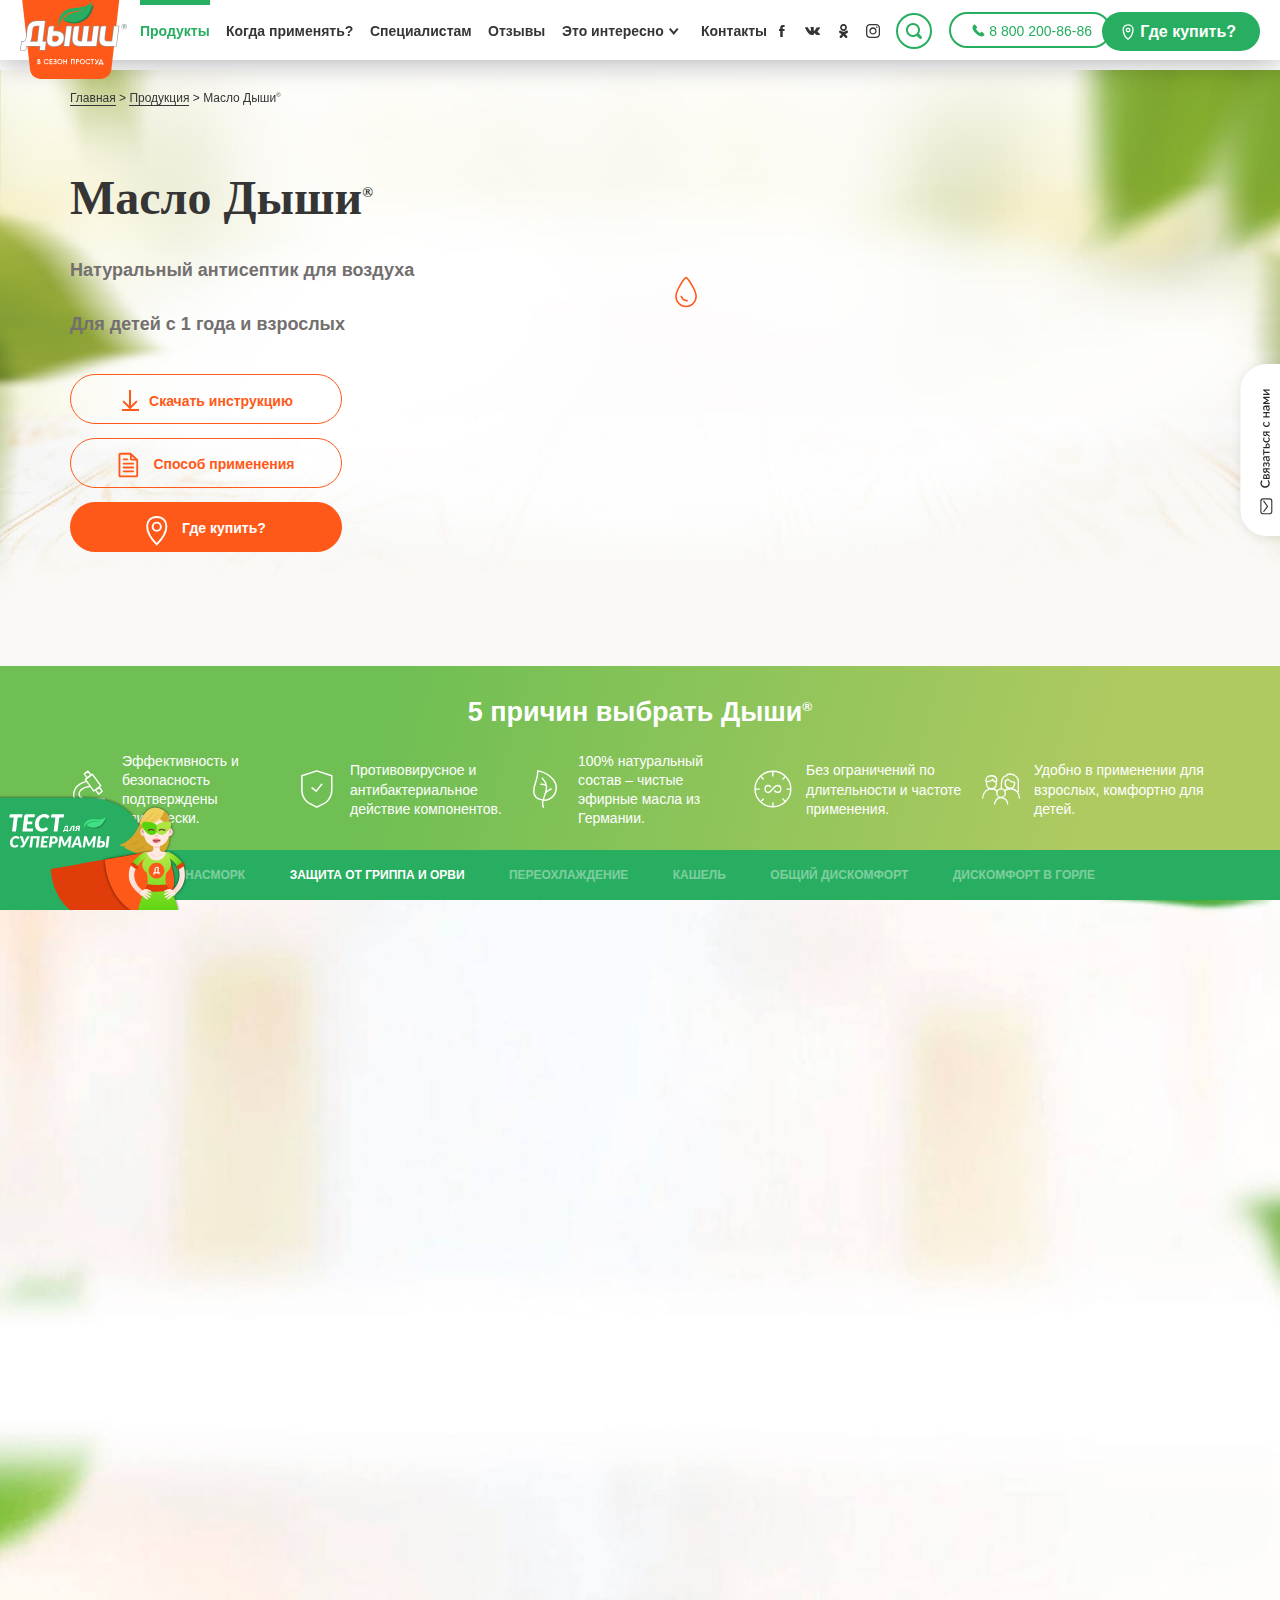
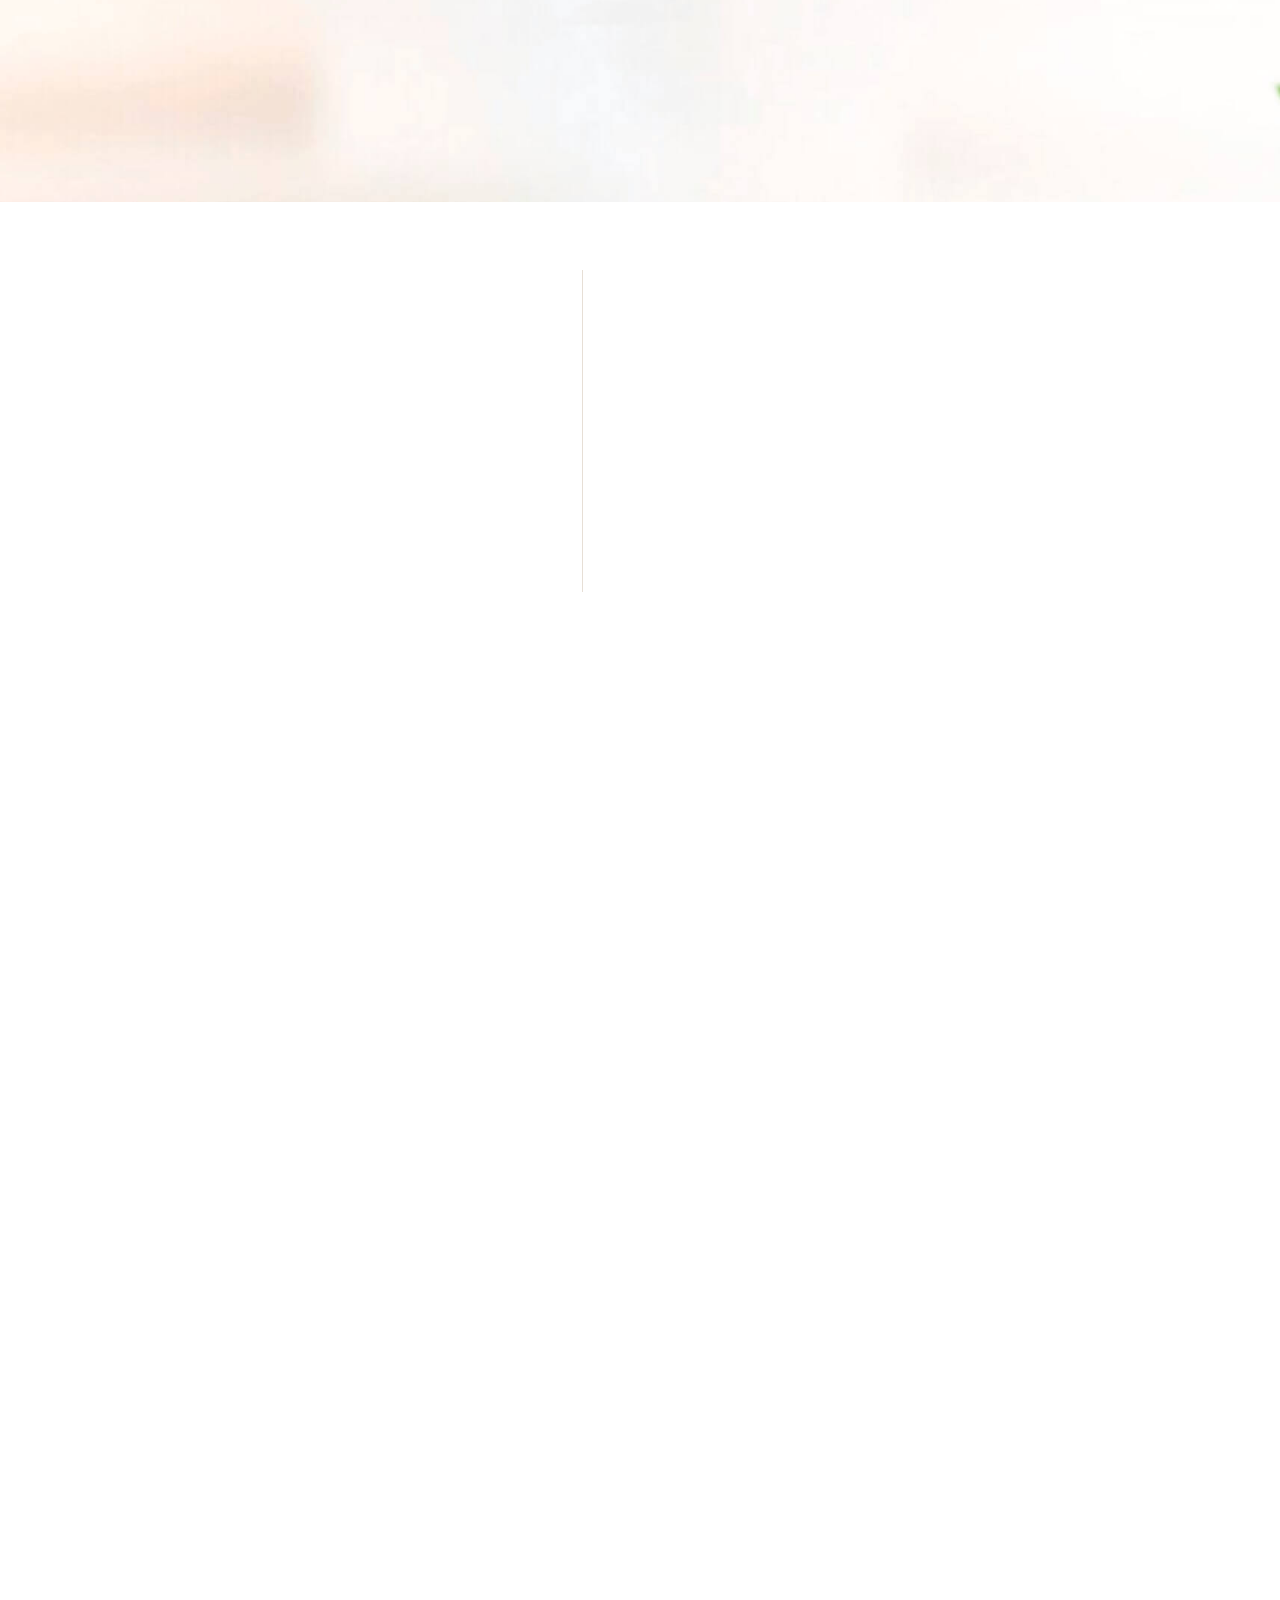
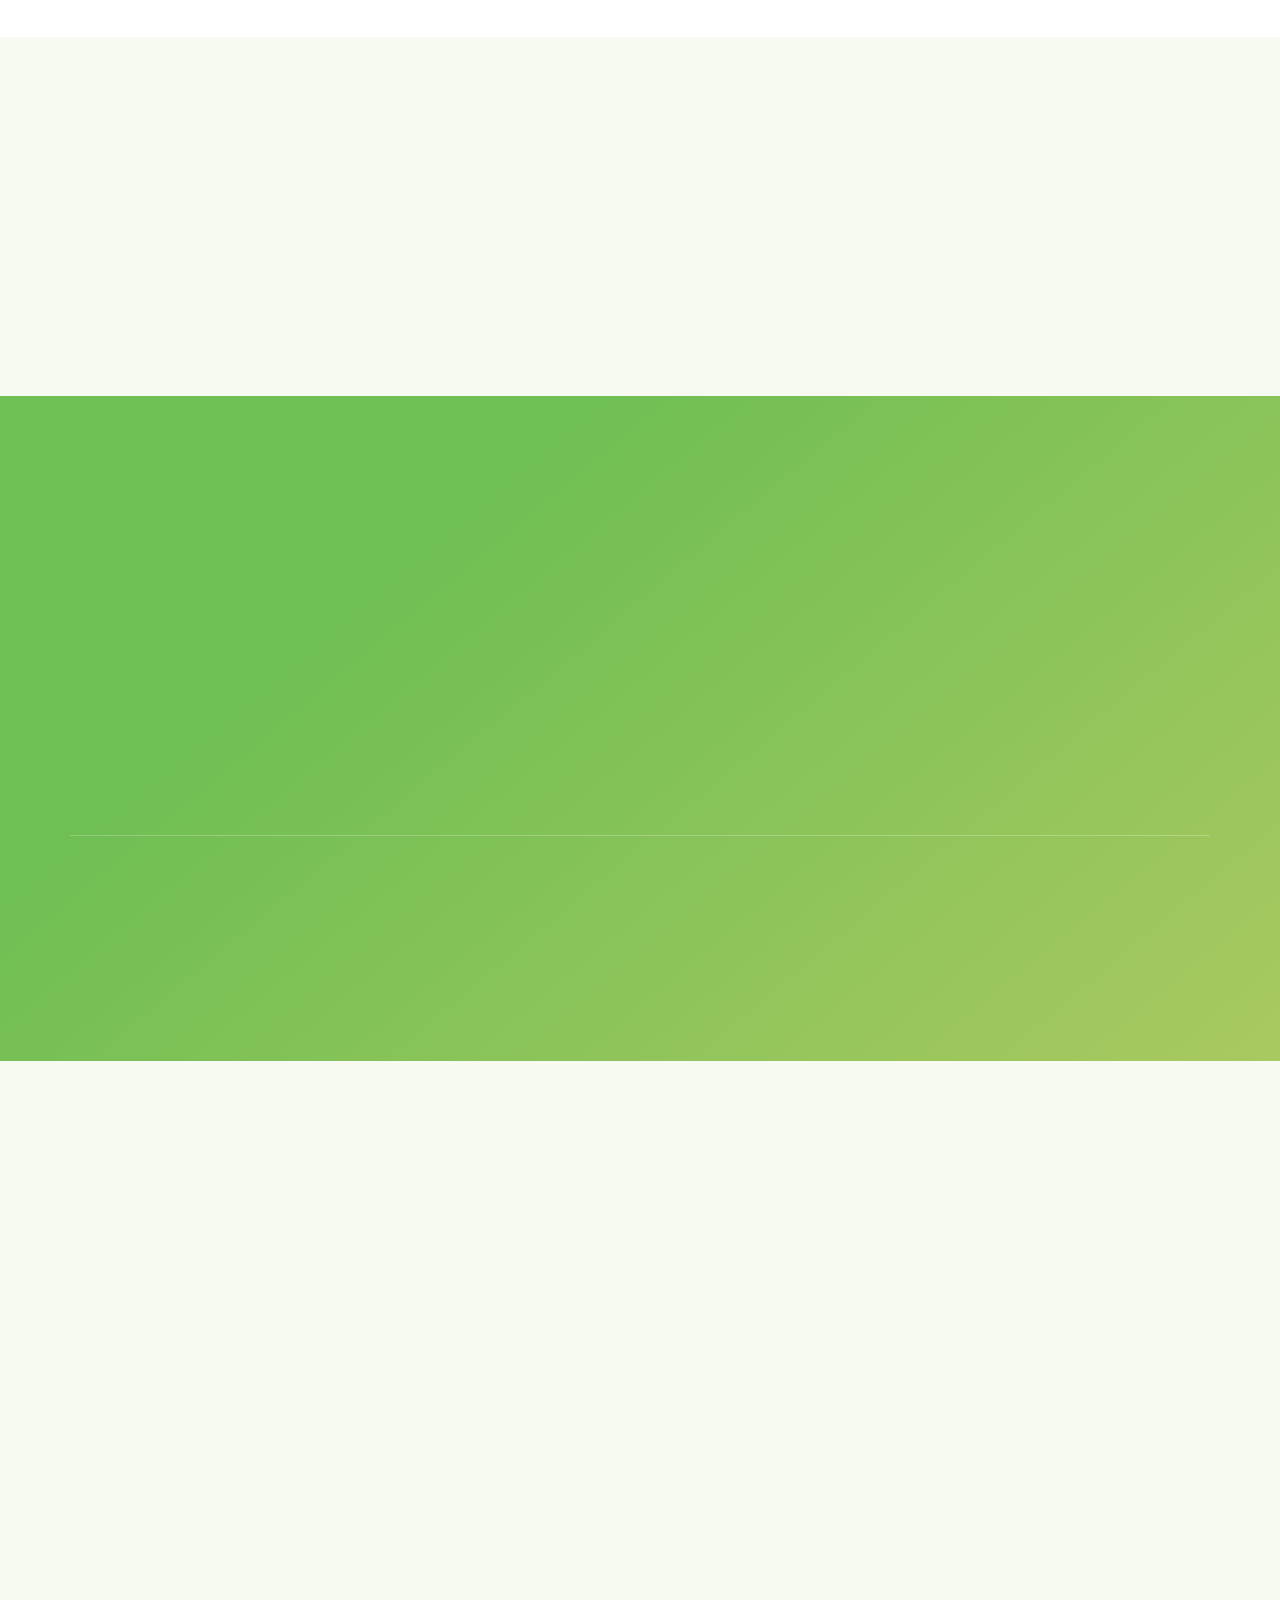
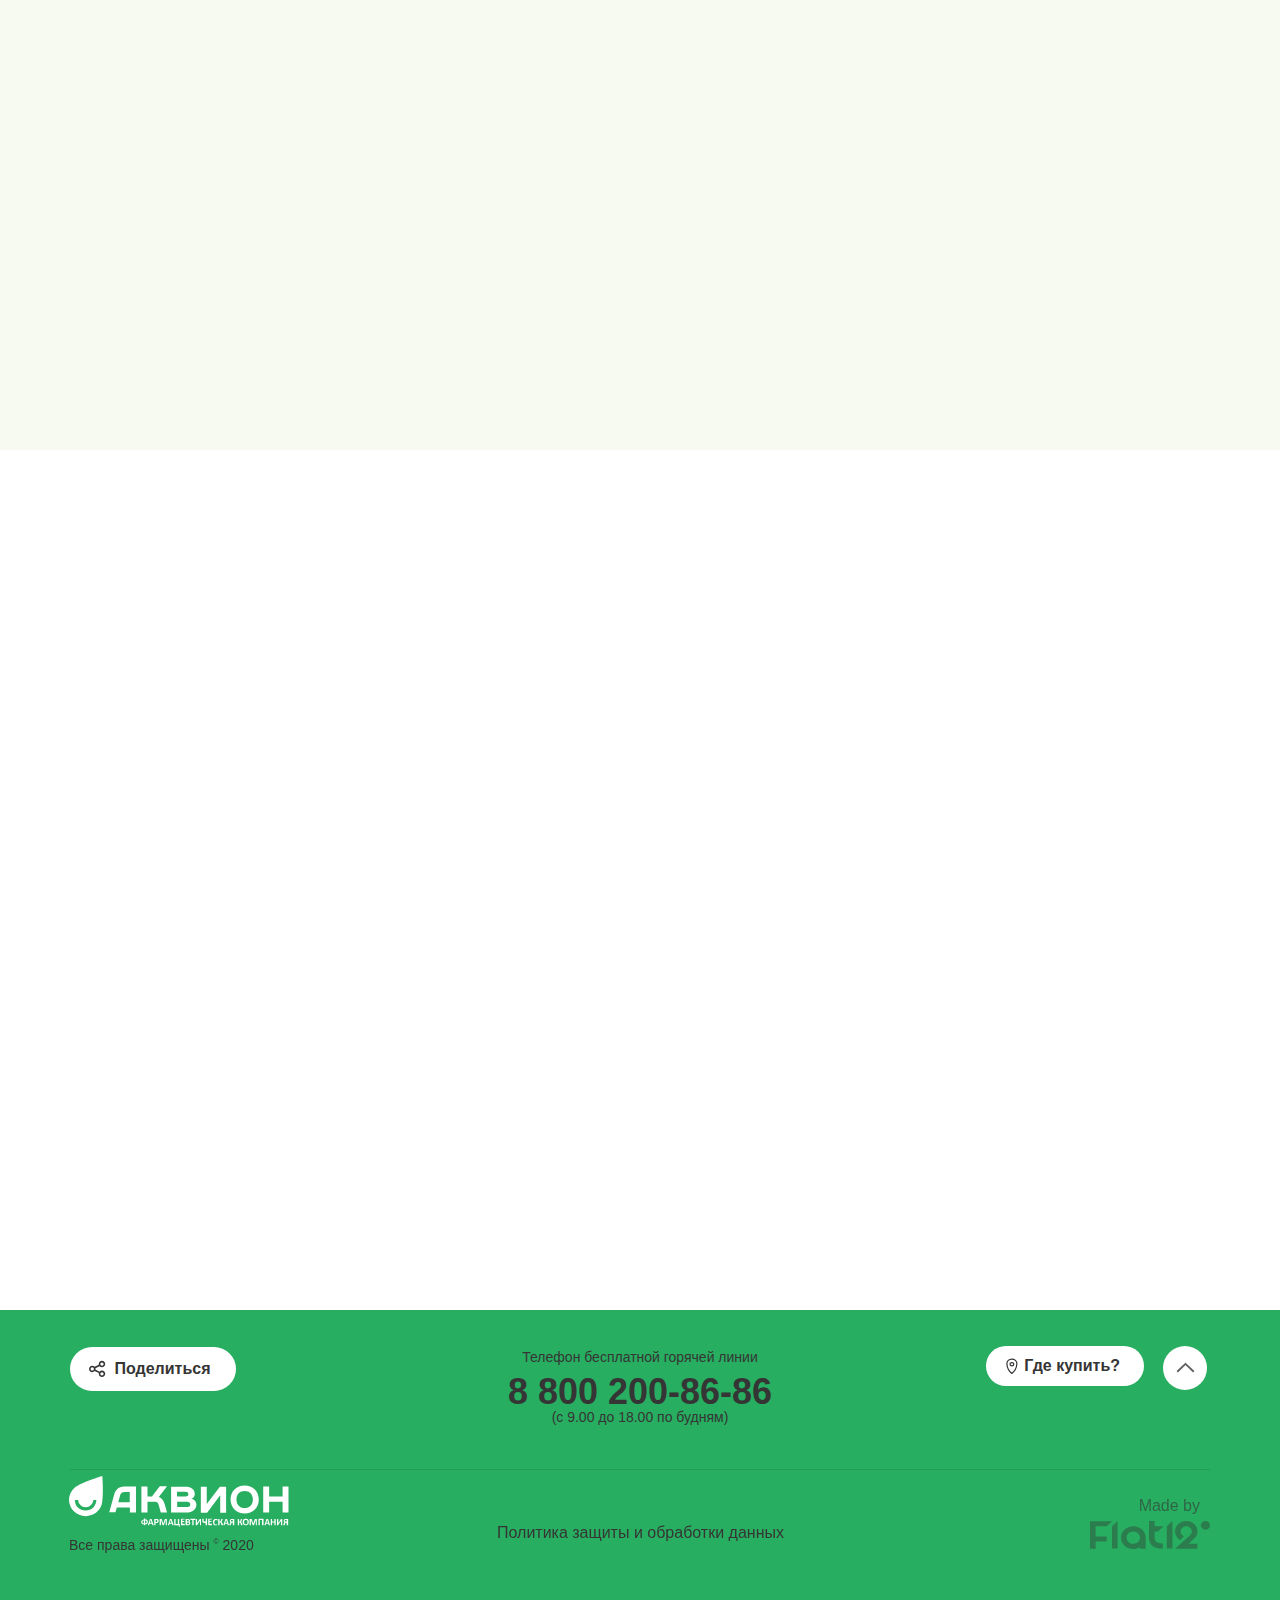
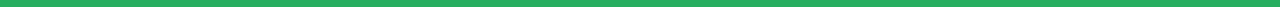
==== products/maslo-dyshi/index.html @ 6bb08e30 "master" ====
<!DOCTYPE html>
<html lang="ru">

<!-- Mirrored from maslo-dishi.ru/products/maslo-dyshi/ by HTTrack Website Copier/3.x [XR&CO'2014], Mon, 08 Jun 2020 20:16:24 GMT -->
<!-- Added by HTTrack -->
<meta http-equiv="content-type" content="text/html;charset=UTF-8" /><!-- /Added by HTTrack -->

<head>
    <meta name="viewport" content="width=device-width, initial-scale=1.0" />
    <title>Масло Дыши® - композиция эфирных масел для бесконтактной профилактики простудных заболеваний</title>

    <meta name="viewport" content="width=device-width, maximum-scale=1" />
    <meta property="og:type" content="website" />
    <meta property="og:title" content="Масло Дыши" />
    <meta property="og:description"
        content="Композиция натуральных эфирных масел для профилактики простудных заболеваний" />
    <meta property="og:image" content="../../upload/iblock/cd1/Group-2.jpg" />
    <meta property="og:url" content="index.html" />


    <!-- Favicons -->
    <link rel="apple-touch-icon" sizes="57x57" href="../../apple-touch-icon-57x57.png">
    <link rel="apple-touch-icon" sizes="114x114" href="../../apple-touch-icon-114x114.png">
    <link rel="apple-touch-icon" sizes="72x72" href="../../apple-touch-icon-72x72.png">
    <link rel="apple-touch-icon" sizes="144x144" href="../../apple-touch-icon-144x144.png">
    <link rel="apple-touch-icon" sizes="60x60" href="../../apple-touch-icon-60x60.png">
    <link rel="apple-touch-icon" sizes="120x120" href="../../apple-touch-icon-120x120.png">
    <link rel="apple-touch-icon" sizes="76x76" href="../../apple-touch-icon-76x76.png">
    <link rel="apple-touch-icon" sizes="152x152" href="../../apple-touch-icon-152x152.png">
    <link rel="apple-touch-icon" sizes="180x180" href="../../apple-touch-icon-180x180.png">
    <link rel="icon" type="image/png" href="../../favicon-192x192.png" sizes="192x192">
    <link rel="icon" type="image/png" href="../../favicon-160x160.png" sizes="160x160">
    <link rel="icon" type="image/png" href="../../favicon-96x96.png" sizes="96x96">
    <link rel="icon" type="image/png" href="../../favicon-16x16.png" sizes="16x16">
    <link rel="icon" type="image/png" href="../../favicon-32x32.png" sizes="32x32">
    <meta name="msapplication-TileColor" content="#f07822">
    <meta name="msapplication-TileImage" content="../../mstile-144x144.png">
    <!-- Google Tag Manager -->
    <script>(function (w, d, s, l, i) {
        w[l] = w[l] || []; w[l].push({
            'gtm.start':
                new Date().getTime(), event: 'gtm.js'
        }); var f = d.getElementsByTagName(s)[0],
            j = d.createElement(s), dl = l != 'dataLayer' ? '&l=' + l : ''; j.async = true; j.src =
                '../../../www.googletagmanager.com/gtm5445.js?id=' + i + dl; f.parentNode.insertBefore(j, f);
        })(window, document, 'script', 'dataLayer', 'GTM-K662CKJ');</script>
    <!-- End Google Tag Manager -->

    <meta name="yandex-verification" content="bad9cb6e5c517d42" />
    <!--link href="/local/templates/akvion/style/imp.css?1550494124249697" type="text/css"  data-template-style="true"  rel="stylesheet" /-->
    <meta name="robots" content="index, follow" />
    <meta name="description"
        content="Эфирные масла Дыши® от простуды и гриппа для бесконтактной профилактики простудных заболеваний для детей и взрослых." />
    <link rel="canonical" href="index.html" />
    <link href="../../bitrix/js/main/core/css/core.min4cd5.css?15156544752854" type="text/css" rel="stylesheet" />
    <link href="../../bitrix/js/main/core/css/core_popup.min02dc.css?151602069413169" type="text/css"
        rel="stylesheet" />
    <link href="../../local/templates/akvion/template_styles089d.css?1585228766617" type="text/css"
        data-template-style="true" rel="stylesheet" />
    <script
        type="text/javascript">if (!window.BX) window.BX = {}; if (!window.BX.message) window.BX.message = function (mess) { if (typeof mess == 'object') for (var i in mess) BX.message[i] = mess[i]; return true; };</script>
    <script
        type="text/javascript">(window.BX || top.BX).message({ 'JS_CORE_LOADING': 'Загрузка...', 'JS_CORE_NO_DATA': '- Нет данных -', 'JS_CORE_WINDOW_CLOSE': 'Закрыть', 'JS_CORE_WINDOW_EXPAND': 'Развернуть', 'JS_CORE_WINDOW_NARROW': 'Свернуть в окно', 'JS_CORE_WINDOW_SAVE': 'Сохранить', 'JS_CORE_WINDOW_CANCEL': 'Отменить', 'JS_CORE_WINDOW_CONTINUE': 'Продолжить', 'JS_CORE_H': 'ч', 'JS_CORE_M': 'м', 'JS_CORE_S': 'с', 'JSADM_AI_HIDE_EXTRA': 'Скрыть лишние', 'JSADM_AI_ALL_NOTIF': 'Показать все', 'JSADM_AUTH_REQ': 'Требуется авторизация!', 'JS_CORE_WINDOW_AUTH': 'Войти', 'JS_CORE_IMAGE_FULL': 'Полный размер' });</script>
    <script
        type="text/javascript">(window.BX || top.BX).message({ 'LANGUAGE_ID': 'ru', 'FORMAT_DATE': 'DD.MM.YYYY', 'FORMAT_DATETIME': 'DD.MM.YYYY HH:MI:SS', 'COOKIE_PREFIX': 'BITRIX_SM', 'SERVER_TZ_OFFSET': '10800', 'SITE_ID': 's1', 'SITE_DIR': '/', 'USER_ID': '', 'SERVER_TIME': '1591647380', 'USER_TZ_OFFSET': '0', 'USER_TZ_AUTO': 'Y', 'bitrix_sessid': 'b88989ec36d15e10f92cf17b629597eb' });</script>


    <script type="text/javascript"
        src="../../bitrix/cache/js/s1/akvion/kernel_main/kernel_main48e5.js?1583515155288028"></script>
    <script type="text/javascript" src="../../../www.google.com/recaptcha/api.js"></script>
    <script
        type="text/javascript">BX.setJSList(['/bitrix/js/main/core/core.js', '../../bitrix/js/main/core/core_popup.js', '../../bitrix/js/main/core/core_ajax.js', '../../bitrix/js/main/json/json2.min.js', '../../bitrix/js/main/core/core_ls.js', '../../bitrix/js/main/session.js', '../../bitrix/js/main/core/core_window.js', '../../bitrix/js/main/core/core_date.js', '../../bitrix/js/main/utils.js', '../../local/templates/akvion/js/jquery-3.2.1.min.js', '../../local/templates/akvion/js/jquery.qtip.min.js', '../../local/templates/akvion/js/masonry.pkgd.min.js', '../../local/templates/akvion/js/jquery.magnific-popup.min.js', '../../local/templates/akvion/js/owl.carousel.js', '../../local/templates/akvion/js/jquery.fancybox.min.js', '../../local/templates/akvion/js/swiper.min.js', '../../local/templates/akvion/js/jquery.cookie.js', '../../local/templates/akvion/js/common.js', '/local/templates/akvion/js/js.js']); </script>
    <!--Openstat--><span id="openstat2387051"></span>
    <script
        type="text/javascript">var openstat = { counter: 2387051, next: openstat }; (function (d, t) { var j = d.createElement(t); j.async = true; j.type = "text/javascript"; j.src = "../../../openstat.net/cnt.js"; var s = d.getElementsByTagName(t)[0]; s.parentNode.insertBefore(j, s) })(document, "script")</script>
    <!--/Openstat-->



    <script type="text/javascript"
        src="../../bitrix/cache/js/s1/akvion/template_69d83e76f684e8c233981dfbde5bd2c2/template_69d83e76f684e8c233981dfbde5bd2c2839c.js?1591213522679946"></script>
    <script
        type="text/javascript">var _ba = _ba || []; _ba.push(["aid", "b3a96ecc9df228a170fc58dbbbc92ab6"]); _ba.push(["host", "maslo-dishi.ru"]); (function () { var ba = document.createElement("script"); ba.type = "text/javascript"; ba.async = true; ba.src = (document.location.protocol == "https:" ? "https://" : "http://") + "bitrix.info/ba.js"; var s = document.getElementsByTagName("script")[0]; s.parentNode.insertBefore(ba, s); })();</script>




    <style>
        @font-face {
            font-display: swap;
            font-family: 'Lato';
            src: url(https://maslo-dishi.ru/local/templates/akvion/fonts/Lato-Bold.eot);
            src: url(https://maslo-dishi.ru/local/templates/akvion/fonts/Lato-Bold.eot?#iefix) format("embedded-opentype"), url(https://maslo-dishi.ru/local/templates/akvion/fonts/Lato-Bold.woff) format("woff"), url(https://maslo-dishi.ru/local/templates/akvion/fonts/Lato-Bold.ttf) format("truetype");
            font-style: normal;
            font-weight: 700;
            text-rendering: optimizeLegibility;
        }




        @font-face {
            font-display: swap;
            font-family: 'Lato';
            src: url(https://maslo-dishi.ru/local/templates/akvion/fonts/Lato-Medium.eot);
            src: url(https://maslo-dishi.ru/local/templates/akvion/fonts/Lato-Medium.eot?#iefix) format("embedded-opentype"), url(https://maslo-dishi.ru/local/templates/akvion/fonts/Lato-Medium.woff) format("woff"), url(https://maslo-dishi.ru/local/templates/akvion/fonts/Lato-Medium.ttf) format("truetype");
            font-style: normal;
            font-weight: 500;
            text-rendering: optimizeLegibility;
        }

        html,
        body,
        div,
        span,
        img,
        a,
        fieldset,
        form,
        label,
        legend,
        table,
        tbody,
        tfoot,
        thead,
        tr,
        th,
        td {
            margin: 0;
            padding: 0;
            border: 0;
            outline: 0;
            font-size: 100%;
            vertical-align: baseline;
            background: transparent
        }

        input,
        ul {
            margin: 0;
            padding: 0
        }

        html,
        body,
        div,
        span,
        applet,
        object,
        iframe,
        h1,
        h2,
        h3,
        h4,
        h5,
        h6,
        p,
        blockquote,
        pre,
        a,
        abbr,
        acronym,
        address,
        big,
        cite,
        code,
        del,
        dfn,
        em,
        img,
        ins,
        kbd,
        q,
        s,
        samp,
        small,
        strike,
        strong,
        sub,
        sup,
        tt,
        var,
        b,
        u,
        i,
        center,
        dl,
        dt,
        dd,
        ol,
        ul,
        li,
        fieldset,
        form,
        label,
        legend,
        table,
        caption,
        tbody,
        tfoot,
        thead,
        tr,
        th,
        td,
        article,
        aside,
        canvas,
        details,
        embed,
        figure,
        figcaption,
        footer,
        header,
        hgroup,
        menu,
        nav,
        output,
        ruby,
        section,
        summary,
        time,
        mark,
        audio,
        video {
            margin: 0;
            padding: 0;
            border: 0;
            font-size: 100%;
            font: inherit;
            vertical-align: baseline
        }

        article,
        aside,
        details,
        figcaption,
        figure,
        footer,
        header,
        hgroup,
        menu,
        nav,
        section {
            display: block
        }

        html,
        body {
            width: 100%;
            min-width: 375px;
            overflow-x: hidden
        }

        body {
            background: #fff;
            font: normal 16px Lato, sans-serif;
            line-height: 1.4;
            font-weight: 400;
            color: #353535;
            min-height: 100vh;
            overflow-x: hidden
        }

        body::-webkit-scrollbar {
            width: 8px;
            background-color: #FFF
        }

        body::-webkit-scrollbar-thumb {
            border-radius: 0;
            background-color: #adadad
        }

        ::selection {
            background: rgba(167, 164, 57, .28)
        }

        a {
            text-decoration: none;
            outline: none;
            color: #353535
        }

        a:hover {
            text-decoration: none;
            color: #353535;
            border-color: transparent
        }

        a {
            -webkit-transition: all .3s ease;
            -moz-transition: all .3s ease;
            -o-transition: all .35s ease;
            -ms-transition: all .3s ease
        }

        a:hover {
            -webkit-transition: all .3s ease;
            -moz-transition: all .3s ease;
            -o-transition: all .35s ease;
            -ms-transition: all .3s ease
        }

        img {
            vertical-align: bottom
        }

        input,
        textarea {
            font-family: 'Lato', sans-serif;
            font-size: 14px
        }

        input[type="submit"],
        input[type="text"],
        input[type="email"],
        input[type="search"],
        input[type="password"],
        textarea {
            -webkit-appearance: none;
            -moz-appearance: none
        }

        fieldset {
            -webkit-margin-start: 0;
            -webkit-margin-end: 0;
            -webkit-padding-before: 0;
            -webkit-padding-start: 0;
            -webkit-padding-end: 0;
            -webkit-padding-after: 0
        }

        p {
            margin: 0 0 20px;
            padding: 0
        }

        a {
            text-decoration: none;
            -webkit-user-select: none
        }

        img {
            vertical-align: bottom
        }

        .cf:after {
            content: ' ';
            display: block;
            clear: both
        }

        .screen-first {
            background: url(../../local/templates/akvion/img/mainpage/scr1.jpg) no-repeat center;
            background-size: cover;
            background-position-y: 73px
        }

        .scr1-slider {
            padding-top: 82px;
            position: relative
        }

        .header__menu a {
            font-weight: 700;
            line-height: normal;
            font-size: 18px;
            display: inline-block;
            position: relative;
            padding-top: 24px;
            height: 100%;
            -webkit-box-sizing: border-box;
            box-sizing: border-box;
            margin-right: 28px
        }

        .header {
            position: fixed;
            z-index: 14;
            width: 100%;
            height: 70px
        }

        .header__logo {
            position: absolute;
            top: -1px;
            left: 61px;
            z-index: 2
        }

        .header__menu {
            position: absolute;
            top: 0;
            left: 0;
            width: 100%;
            height: 70px;
            background: #fff;
            z-index: 1;
            text-align: center;
            -webkit-box-sizing: border-box;
            box-sizing: border-box;
            -webkit-box-shadow: 0 4px 30px rgba(0, 0, 0, .2);
            box-shadow: 0 4px 30px rgba(0, 0, 0, .2)
        }

        a.wherebuy__button {
            display: inline-block;
            width: 166px;
            height: 44px;
            background: #27AE60;
            border-radius: 100px;
            color: #fff;
            text-align: center;
            font-size: 16px;
            color: #FFF7F7;
            font-weight: 700;
            padding-top: 11px;
            -webkit-box-sizing: border-box;
            box-sizing: border-box
        }

        .header__where {
            position: absolute;
            top: 12px;
            right: 81px;
            z-index: 2
        }

        .pagefooter-scroll_text {
            font-size: 18px;
            text-align: center;
            color: #353535;
            text-transform: lowercase;
            vertical-align: 13px;
            margin-right: 22px
        }

        .pagefooter-scroll_mouseico {
            display: inline-block;
            background: url(../../local/templates/akvion/img/mouse_ico.svg) no-repeat center;
            background-size: contain;
            width: 23px;
            height: 38px
        }

        .pagefooter-share__icon {
            display: inline-block;
            background: url(../../local/templates/akvion/img/share_ico.svg) no-repeat center;
            width: 40px;
            height: 40px
        }

        .pagefooter-share {
            position: absolute;
            z-index: 10;
            left: 0;
            right: auto;
            top: 23.2%
        }

        .pagefooter-scroll {
            position: absolute;
            right: 69px;
            bottom: 30px;
            z-index: 10;
            cursor: pointer
        }

        .screen-first__slogan {
            position: absolute;
            top: 121px;
            text-align: center;
            width: 100%;
            font-weight: 700;
            line-height: normal;
            font-size: 64px
        }

        .slider-wrapper {
            width: 1250px;
            height: 700px;
            margin: 0 auto;
            position: relative;
            -webkit-transform: translate3D(0, 111px, 0);
            -ms-transform: translate3D(0, 111px, 0);
            transform: translate3D(0, 111px, 0)
        }

        .slider-cirles__item {
            width: 108px;
            height: 108px;
            cursor: pointer;
            position: absolute;
            border-radius: 50%
        }

        .slider-cirles__item.slider-cirles__item_1 {
            top: 59.2%;
            left: 2.2%
        }

        .slider-cirles {
            width: 100%;
            height: 100%;
            position: absolute;
            top: 0;
            left: 0
        }

        .slider-cirles__icon {
            width: 108px;
            height: 108px;
            background: #fff;
            text-align: center;
            -webkit-box-sizing: border-box;
            box-sizing: border-box;
            border-radius: 50%;
            position: relative;
            position: absolute;
            top: 0;
            left: 0;
            right: 0;
            bottom: 0;
            margin: auto;
            -webkit-transition: all 1s cubic-bezier(.19, 1, .22, 1);
            -moz-transition: all 1s cubic-bezier(.19, 1, .22, 1);
            -o-transition: all 1s cubic-bezier(.19, 1, .22, 1);
            -ms-transition: all 1s cubic-bezier(.19, 1, .22, 1)
        }

        .slider-cirles__item_active .slider-cirles__icon {
            background: #27ae60;
            text-align: center;
            -webkit-box-sizing: border-box;
            box-sizing: border-box;
            border-radius: 50%;
            position: relative;
            position: absolute;
            top: 0;
            left: 0;
            right: 0;
            bottom: 0;
            margin: auto
        }

        .slider-cirles__item.slider-cirles__item_1 .slider-cirles__text {
            text-align: right;
            width: 211px;
            right: 142%;
            top: 36px
        }

        .slider-cirles__text {
            font-weight: 500;
            line-height: normal;
            font-size: 26px;
            position: absolute;
            -webkit-transform: translateY(40px);
            -ms-transform: translateY(40px);
            transform: translateY(40px);
            opacity: 0;
            pointer-events: none;
            text-align: right;
            width: 211px;
            right: 140%;
            top: 17px;
            -webkit-transition: all 1s cubic-bezier(.19, 1, .22, 1);
            -moz-transition: all 1s cubic-bezier(.19, 1, .22, 1);
            -o-transition: all 1s cubic-bezier(.19, 1, .22, 1);
            -ms-transition: all 1s cubic-bezier(.19, 1, .22, 1)
        }

        .screen.screen-second {
            width: 100%;
            position: relative;
            background: url(../../local/templates/akvion/img/slide2_back.jpg) no-repeat center;
            background-size: cover;
            height: calc(110vh + 80px)
        }

        span.text-tip {
            position: relative
        }

        span.text-tip .tip-title {
            position: relative;
            font-weight: 700;
            cursor: pointer;
            padding-bottom: 2px;
            color: #353535;
            -webkit-transition: all .3s ease;
            -moz-transition: all .3s ease;
            -o-transition: all .35s ease;
            -ms-transition: all .3s ease
        }

        .screen-third {
            background: url(../../local/templates/akvion/img/slide3_back.jpg) no-repeat center;
            background-size: cover
        }

        .allproducts-textbox {
            -webkit-box-sizing: border-box;
            box-sizing: border-box;
            padding-top: 135px
        }

        .allproducts-wrapper {
            width: 100%;
            height: 100%;
            position: relative
        }

        .ap-title {
            font-weight: 600;
            font-size: 64px;
            color: #353535;
            width: 100%;
            margin-bottom: -14px;
            font-weight: 700;
            text-align: center
        }

        .screen {
            position: relative;
            min-height: 100vh
        }

        .slider-cirles__text {
            opacity: 0
        }

        .slider-cirles__item.slider-cirles__item_4 {
            top: 0;
            top: 5.5%;
            left: 57.3%
        }

        .slider-cirles__item.slider-cirles__item_2 {
            top: 24%;
            left: 14.5%
        }

        .slider-cirles__item.slider-cirles__item_3 {
            top: 5.4%;
            left: 35.3%
        }

        .slider-cirles__item.slider-cirles__item_5 {
            top: 23.8%;
            right: 14.4%
        }

        .slider-cirles__item.slider-cirles__item_6 {
            top: 59.6%;
            right: .6%
        }

        .slider-cirles__item svg {
            -webkit-transform: rotate(-90deg);
            -ms-transform: rotate(-90deg);
            transform: rotate(-90deg);
            position: absolute;
            top: -16px;
            left: -18px;
            background: none;
            z-index: 100;
            -webkit-transition: all 1s cubic-bezier(.19, 1, .22, 1);
            -moz-transition: all 1s cubic-bezier(.19, 1, .22, 1);
            -o-transition: all 1s cubic-bezier(.19, 1, .22, 1);
            -ms-transition: all 1s cubic-bezier(.19, 1, .22, 1)
        }

        .circle-animation {
            stroke-dasharray: 475;
            stroke-dashoffset: 451
        }

        .slider-cirles__item .circle-animation {
            -webkit-animation: percent-95 6s ease-out forwards;
            animation: percent-95 6s ease-out forwards
        }

        .slider-cirles__item.slider-cirles__item_active .slider-cirles__icon {
            -webkit-transform: scale(1.3);
            -ms-transform: scale(1.3);
            transform: scale(1.3);
            border-color: #ff591940;
            background: #27ae60
        }

        .slider-cirles__item.slider-cirles__item_active .slider-cirles__text {
            opacity: 1;
            pointer-events: all;
            -webkit-transform: translateY(0);
            -ms-transform: translateY(0);
            transform: translateY(0);
            -webkit-transition: all 1s cubic-bezier(.19, 1, .22, 1);
            -moz-transition: all 1s cubic-bezier(.19, 1, .22, 1);
            -o-transition: all 1s cubic-bezier(.19, 1, .22, 1);
            -ms-transition: all 1s cubic-bezier(.19, 1, .22, 1)
        }

        .slider-cirles__item.slider-cirles__item_active svg {
            -webkit-transform: scale(1.2) rotate(-90deg);
            -ms-transform: scale(1.2) rotate(-90deg);
            transform: scale(1.2) rotate(-90deg)
        }

        .slider-cirles__icon:before {
            content: ' ';
            display: none;
            width: 79px;
            height: 79px;
            position: absolute;
            border: 3px solid #27ae60;
            border-radius: 50%;
            top: 0;
            left: -9px;
            right: 0;
            bottom: 0;
            margin: auto;
            opacity: 0
        }

        .slider-cirles__item.slider-cirles__item_active .slider-cirles__icon:before {
            border-color: #ff59192e
        }

        .slider-cirles__item circle {
            -webkit-text-stroke: #ccc;
            stroke: rgba(39, 174, 96, 0);
            stroke-width: 3px
        }

        .slider-cirles__item_active circle {
            stroke: #27ae60
        }

        .slider-cirles__item_active .slider-cirles__icon:before {
            opacity: 1
        }

        .slider-cirles__round {
            background: url(../../local/templates/akvion/img/ellipse.svg) no-repeat top;
            display: inline-block;
            position: absolute;
            top: 85px;
            left: 10px;
            width: 100%;
            height: 100%;
            z-index: -1
        }

        .slider-cirles__item.slider-cirles__item_4 .slider-cirles__text {
            left: 142%;
            margin: auto;
            text-align: left;
            bottom: 39px;
            width: 211px;
            top: initial
        }

        .slider-cirles__item.slider-cirles__item_5 .slider-cirles__text {
            right: initial;
            left: 141%;
            text-align: left;
            top: 27px
        }

        .slider-cirles__item.slider-cirles__item_6 .slider-cirles__text {
            right: initial;
            left: 140%;
            text-align: left;
            top: 30px
        }

        .breadcrumbs_wrapper {
            position: absolute;
            visibility: hidden;
            pointer-events: none
        }

        .tip-block {
            width: 175px;
            height: 242px;
            position: absolute;
            -webkit-transform: translateX(34px) translateY(-1px);
            -ms-transform: translateX(34px) translateY(-1px);
            transform: translateX(34px) translateY(-1px);
            background: #FFF;
            -webkit-box-shadow: 0 4px 20px rgba(0, 0, 0, .1);
            box-shadow: 0 4px 20px rgba(0, 0, 0, .1);
            border-radius: 10px;
            z-index: 2;
            text-align: center;
            opacity: 0;
            pointer-events: none
        }

        .tip-block:after {
            content: ' ';
            display: block;
            background: url(../../local/templates/akvion/img/tip_poligon.svg) no-repeat;
            width: 40px;
            height: 34px;
            position: absolute;
            left: -16px;
            top: 0;
            bottom: 0;
            margin: auto
        }

        span.tip-block__linktext {
            font-weight: 500;
            line-height: 23px;
            font-size: 16px;
            text-align: center;
            color: #FF5919
        }

        .tip-block__link {
            width: 67%;
            margin: 0 auto;
            border-top: 1px solid #f3f3f3;
            padding-top: 7px
        }

        .header__menu a:after {
            height: 5px;
            width: 0;
            background: #27ae60;
            content: ' ';
            display: block;
            position: absolute;
            top: 0;
            -webkit-transition: all .3s ease;
            -moz-transition: all .3s ease;
            -o-transition: all .35s ease;
            -ms-transition: all .3s ease
        }

        .header__menu a:hover:after {
            width: 100%;
            -webkit-transition: all .3s ease;
            -moz-transition: all .3s ease;
            -o-transition: all .35s ease;
            -ms-transition: all .3s ease
        }

        .hover-link .hover-link__text {
            position: relative;
            display: inline-block
        }

        .hover-link .hover-link__text:after {
            height: 2px;
            width: 0;
            background: #353535;
            content: ' ';
            display: block;
            position: absolute;
            top: 100%;
            -webkit-transition: all .3s ease;
            -moz-transition: all .3s ease;
            -o-transition: all .35s ease;
            -ms-transition: all .3s ease
        }

        .js-click {
            -webkit-transition: all .3s ease;
            -moz-transition: all .3s ease;
            -o-transition: all .35s ease;
            -ms-transition: all .3s ease;
            -webkit-transform: scale(1);
            -ms-transform: scale(1);
            transform: scale(1);
            -webkit-transform: translateZ(0);
            transform: translateZ(0);
            -webkit-user-select: none;
            -moz-user-select: none;
            -ms-user-select: none;
            user-select: none;
            will-change: transform;
            display: inline-block
        }

        .right_vest-art_soc_obj {
            display: block;
            position: relative;
            margin-bottom: 10px;
            cursor: pointer;
            opacity: 0;
            pointer-events: none
        }

        .right_vest-art_soc_obj:before {
            content: ' ';
            display: block;
            position: relative;
            width: 62px;
            height: 62px;
            border-radius: 50%;
            -webkit-transition: all .2s ease;
            -moz-transition: all .2s ease;
            -o-transition: all .25s ease;
            -ms-transition: all .2s ease
        }

        .right_vest-art_soc_fb:before {
            background: #F7FAF0
        }

        .right_vest-art_soc_vk:before {
            background: #F7FAF0
        }

        .right_vest-art_soc_tw:before {
            background: #f7faf0
        }

        .right_vest-art_soc_ok:before {
            background: #F7FAF0
        }

        .right_vest-art_soc_obj span {
            position: absolute;
            display: block;
            top: calc(50% - 10px);
            left: calc(50% - 10px);
            width: 20px;
            height: 20px;
            margin: 0 auto
        }

        .right_vest-art_soc_fb span {
            background: url(../../local/templates/akvion/img/fb-b.svg) no-repeat center
        }

        .right_vest-art_soc_vk span {
            background: url(../../local/templates/akvion/img/vk-b.svg) no-repeat center
        }

        .right_vest-art_soc_tw span {
            background: url(../../local/templates/akvion/img/tw-b.svg) no-repeat center
        }

        .right_vest-art_soc_ok span {
            background: url(../../local/templates/akvion/img/ok-b.svg) no-repeat center
        }

        .right_vest-art_soc_fb {
            -webkit-transform: translateY(-10px);
            -ms-transform: translateY(-10px);
            transform: translateY(-10px);
            -webkit-transition: all .35s ease;
            -moz-transition: all .35s ease;
            -o-transition: all .35s ease;
            -ms-transition: all .35s ease
        }

        .right_vest-art_soc_vk {
            -webkit-transform: translateY(-10px);
            -ms-transform: translateY(-10px);
            transform: translateY(-10px);
            -webkit-transition: all .3s ease;
            -moz-transition: all .3s ease;
            -o-transition: all .3s ease;
            -ms-transition: all .3s ease
        }

        .right_vest-art_soc_tw {
            -webkit-transform: translateY(-10px);
            -ms-transform: translateY(-10px);
            transform: translateY(-10px);
            -webkit-transition: all .25s ease;
            -moz-transition: all .25s ease;
            -o-transition: all .25s ease;
            -ms-transition: all .25s ease
        }

        .right_vest-art_soc_ok {
            -webkit-transform: translateY(-10px);
            -ms-transform: translateY(-10px);
            transform: translateY(-10px);
            -webkit-transition: all .2s ease;
            -moz-transition: all .2s ease;
            -o-transition: all .2s ease;
            -ms-transition: all .2s ease
        }

        .right_vest-art_soc_list {
            position: absolute;
            top: 50px;
            left: 0;
            height: 199px;
            pointer-events: all
        }

        .pagefooter-share__wrap {
            cursor: pointer
        }

        html,
        body {
            position: relative
        }

        .ap_feats_item_text {
            line-height: 31px;
            font-size: 22px;
            color: #616060;
            float: left;
            width: calc(100% - 140px);
            -webkit-box-sizing: border-box;
            box-sizing: border-box;
            padding-top: 6px
        }

        span.ap_feats_item_ico_ {
            -webkit-box-sizing: border-box;
            box-sizing: border-box;
            width: 54px;
            height: 54px;
            background: #ff5919;
            display: inline-block;
            text-align: center;
            border-radius: 50%;
            padding-top: 17px;
            background-size: 100%;
            position: relative
        }

        .ap_feats_item {
            display: inline-block;
            width: calc(100% / 3);
            float: left;
            margin-bottom: 40px;
            min-height: 97px;
            position: relative
        }

        .ap_feats_item_ico {
            float: left;
            width: 75px;
            padding-top: 7px;
            padding-left: 11px
        }

        .screen-third {
            background: url(../../local/templates/akvion/img/mainpage/scr3.jpg) no-repeat center;
            background-size: cover;
            height: 110vh
        }

        .supermom_wrapper {
            width: 34.7%;
            position: absolute;
            right: 13%;
            height: 100%
        }

        .sp_title {
            font-weight: 700;
            line-height: 69px;
            font-size: 64px;
            color: #353535;
            margin-bottom: 31px;
            padding-top: 110px
        }

        .sp_text {
            font-weight: 500;
            line-height: 40px;
            font-size: 28px;
            color: #616060;
            margin-bottom: 37px
        }

        .sp_text_i {
            line-height: 29px;
            font-size: 22px;
            color: rgba(53, 53, 53, .7);
            margin-bottom: 22px
        }

        .btn {
            display: inline-block;
            padding: 13px 45px;
            border: 1px solid #27ae60;
            font-size: 16px;
            background: #27ae60;
            color: #fff;
            border-radius: 39px;
            white-space: nowrap;
            font: normal 16px Lato, sans-serif;
            text-align: center;
            cursor: pointer;
            -webkit-transition: all .3s ease;
            -moz-transition: all .3s ease;
            -o-transition: all .35s ease;
            -ms-transition: all .3s ease
        }

        .sp_button {
            margin-top: 78px
        }

        .btn.btn_tr {
            background: transparent;
            border-color: #333;
            color: #333
        }

        .sp_text_sep {
            width: 100%;
            height: 1px;
            background: #BDBDBD;
            margin-bottom: 40px
        }

        .sp_table {
            display: table;
            table-layout: fixed;
            width: 100%;
            height: 100%
        }

        .sp_tablecell {
            display: table-cell;
            vertical-align: middle
        }

        .sit_item_image_right .sit_image_block {
            float: right
        }

        .sit_image_block {
            width: 50%;
            height: 100%;
            display: -webkit-box;
            display: -ms-flexbox;
            display: flex
        }

        .sit_text_block {
            width: 50%;
            height: 100%
        }

        .sit_item_image_right .sit_text_block {
            float: left
        }

        .sit_title {
            font-weight: 700;
            line-height: 42px;
            font-size: 32px;
            color: #353535;
            margin-bottom: 30px
        }

        .sit_text {
            line-height: 32px;
            font-size: 22px;
            color: rgba(53, 53, 53, .7);
            position: relative
        }

        .sit_text_block_t {
            width: 100%;
            display: table;
            height: 100%;
            table-layout: fixed;
            margin: 0 auto;
            padding: 0 10% 0 25.8%;
            -webkit-box-sizing: border-box;
            box-sizing: border-box
        }

        .sit_item {
            height: 690px
        }

        .sit_text_block_tc {
            display: table-cell;
            vertical-align: middle
        }

        .sit_image_block img {
            width: 100%;
            height: 100%;
            -o-object-fit: cover;
            object-fit: cover
        }

        .sit_item_image_left .sit_image_block {
            float: left
        }

        .sit_item_image_left .sit_text_block {
            float: right
        }

        .pagefooter {
            height: 297px;
            background: #27ae60;
            position: relative;
            width: 100%
        }

        span.up_icon {
            background: url(../../local/templates/akvion/img/footer_caret_up.svg) no-repeat center #fff;
            display: inline-block;
            width: 44px;
            height: 44px;
            border-radius: 50%;
            cursor: pointer;
            background-size: 19px
        }

        .btn.btn_white {
            background: #fff;
            border-color: #fff;
            color: #353535
        }

        .pf_buy {
            position: absolute;
            top: 23%;
            bottom: 11px;
            right: 66px
        }

        .pagefooter_head {
            position: relative;
            height: 159px
        }

        .pf_phone {
            text-align: center;
            font-size: 36px;
            padding-top: 40px;
            line-height: 1
        }

        .pf_phone a {
            font-weight: 700;
            margin-bottom: 10px;
            -webkit-user-select: initial
        }

        .pf_phone_text {
            font-size: 14px
        }

        .pf_social {
            position: absolute;
            right: 3px;
            top: 23%
        }

        .pagefooter_bottom {
            border-top: 1px solid rgba(0, 0, 0, .1);
            position: relative;
            height: 118px
        }

        .pf_terms {
            text-align: center;
            padding-top: 30px
        }

        .copyrs {
            position: absolute;
            left: -1px
        }

        .copyrs_text {
            font-size: 14px;
            position: relative;
            top: 9px;
            color: rgba(53, 53, 53, .6);
            width: 300px
        }

        .pf_devby {
            position: absolute;
            right: 0;
            text-align: right;
            top: 21%
        }

        .pf_devby_text {
            padding-right: 10px;
            color: rgba(53, 53, 53, .6)
        }

        .pf_buy .btn {
            width: 166px;
            -webkit-box-sizing: border-box;
            box-sizing: border-box;
            padding: 13px 20px
        }

        .pagefooter_wrapper {
            width: 1400px;
            margin: 0 auto
        }

        .sit_item.sit_item_i .sit_text {
            margin-bottom: 30px
        }

        .txt_i {
            width: 100%;
            -webkit-box-sizing: border-box;
            box-sizing: border-box;
            background: #fff;
            border-color: #fff;
            font: normal 16px Lato, sans-serif;
            border: 1px solid #fff;
            font-weight: 700;
            line-height: 30px;
            font-size: 18px;
            padding: 14px 40px;
            border-radius: 6px;
            -webkit-box-shadow: 0 4px 40px rgba(249, 233, 221, .8);
            box-shadow: 0 4px 40px rgba(249, 233, 221, .8)
        }

        .f_form_item {
            margin-bottom: 14px
        }

        .txt_a {
            width: 100%;
            height: 150px;
            -webkit-box-sizing: border-box;
            box-sizing: border-box;
            background: #fff;
            border-color: #fff;
            font: normal 16px Lato, sans-serif;
            border: 1px solid #fff;
            font-weight: 700;
            line-height: 30px;
            font-size: 18px;
            padding: 14px 40px;
            border-radius: 10px;
            resize: none;
            -webkit-box-shadow: 0 4px 40px rgba(249, 233, 221, .8);
            box-shadow: 0 4px 40px rgba(249, 233, 221, .8)
        }

        .f_form_item.f_form_item_agreed {
            margin-bottom: 40px
        }

        .ap-subtitle {
            font-size: 48px;
            font-weight: 700;
            text-align: center
        }

        .ap_feats.cf {
            width: 1428px;
            margin: 0 auto;
            margin-top: 51px;
            margin-bottom: 14px
        }

        span.ap_feats_item_ico_ img {
            width: 100%;
            width: 19px
        }

        .ap_image {
            text-align: center;
            -webkit-transform: translate3D(0, -44px, 0);
            -ms-transform: translate3D(0, -44px, 0);
            transform: translate3D(0, -44px, 0)
        }

        .sp_text_i p {
            margin-bottom: 42px
        }

        .sp_text_i p:last-child {
            margin-bottom: 18px
        }

        span.sp_logos_text {
            color: #ff9040;
            font-size: 22px;
            position: relative;
            top: 8px;
            left: 10px
        }

        .sp_button .btn.btn_tr {
            padding: 20px 51px 20px 59px;
            left: 3px;
            position: relative
        }

        .or_arrow {
            background: url(../../local/templates/akvion/img/button_or_arrow.svg) no-repeat;
            width: 27px;
            height: 15px;
            display: inline-block;
            vertical-align: -5px;
            margin-left: 17px
        }

        .btn.btn_tr.btn_tr_or {
            border-color: #ff5919;
            color: #ff5919
        }

        .sit_item.sit_item_image_left .sit_text_block_t {
            padding: 0 26% 0 11.6%
        }

        .copyrs_akvion {
            margin-top: 6px
        }

        .pf_devby_logo {
            margin-top: 4px
        }

        .slider-cirles__icon_ {
            width: 100%;
            height: 100%;
            display: block;
            position: absolute;
            top: 0;
            left: 0;
            right: 0;
            bottom: 0;
            margin: auto;
            -webkit-transition: all 1s cubic-bezier(.19, 1, .22, 1);
            -moz-transition: all 1s cubic-bezier(.19, 1, .22, 1);
            -o-transition: all 1s cubic-bezier(.19, 1, .22, 1);
            -ms-transition: all 1s cubic-bezier(.19, 1, .22, 1)
        }

        .slider-cirles__icon_1 {
            background: url(../../local/templates/akvion/img/icons/1.svg) no-repeat center
        }

        .slider-cirles__icon_2 {
            background: url(../../local/templates/akvion/img/icons/2.svg) no-repeat center
        }

        .slider-cirles__icon_3 {
            background: url(../../local/templates/akvion/img/icons/3.svg) no-repeat center
        }

        .slider-cirles__icon_4 {
            background: url(../../local/templates/akvion/img/icons/4.svg) no-repeat center
        }

        .slider-cirles__icon_5 {
            background: url(../../local/templates/akvion/img/icons/5.svg) no-repeat center
        }

        .slider-cirles__icon_6 {
            background: url(../../local/templates/akvion/img/icons/6.svg) no-repeat center
        }

        .slider-cirles__item_active .slider-cirles__icon_1 {
            background-image: url(../../local/templates/akvion/img/icons/1_a.svg)
        }

        .slider-cirles__item_active .slider-cirles__icon_2 {
            background-image: url(../../local/templates/akvion/img/icons/2_a.svg)
        }

        .slider-cirles__item_active .slider-cirles__icon_3 {
            background-image: url(../../local/templates/akvion/img/icons/3_a.svg)
        }

        .slider-cirles__item_active .slider-cirles__icon_4 {
            background-image: url(../../local/templates/akvion/img/icons/4_a.svg)
        }

        .slider-cirles__item_active .slider-cirles__icon_5 {
            background-image: url(../../local/templates/akvion/img/icons/5_a.svg)
        }

        .slider-cirles__item_active .slider-cirles__icon_6 {
            background-image: url(../../local/templates/akvion/img/icons/6_a.svg)
        }

        .slider-cirles__item:after {
            content: ' ';
            -webkit-transform: scale(1);
            -ms-transform: scale(1);
            transform: scale(1);
            display: block;
            width: 133px;
            height: 133px;
            border: 3px solid rgba(39, 174, 96, .4);
            border-radius: 50%;
            position: absolute;
            top: -15px;
            left: -15px;
            -webkit-transition: all 1s cubic-bezier(.19, 1, .22, 1);
            -moz-transition: all 1s cubic-bezier(.19, 1, .22, 1);
            -o-transition: all 1s cubic-bezier(.19, 1, .22, 1);
            -ms-transition: all 1s cubic-bezier(.19, 1, .22, 1)
        }

        .slider-cirles__item.slider-cirles__item_active:after {
            -webkit-transform: scale(1.185);
            -ms-transform: scale(1.185);
            transform: scale(1.185);
            -webkit-transition: all 1s cubic-bezier(.19, 1, .22, 1);
            -moz-transition: all 1s cubic-bezier(.19, 1, .22, 1);
            -o-transition: all 1s cubic-bezier(.19, 1, .22, 1);
            -ms-transition: all 1s cubic-bezier(.19, 1, .22, 1)
        }

        .pagefooter-share__icon {
            -webkit-transition: all 1s cubic-bezier(.19, 1, .22, 1);
            -moz-transition: all 1s cubic-bezier(.19, 1, .22, 1);
            -o-transition: all 1s cubic-bezier(.19, 1, .22, 1);
            -ms-transition: all 1s cubic-bezier(.19, 1, .22, 1)
        }

        .ac_close_ico {
            background: url(../../local/templates/akvion/img/cross.svg) no-repeat center;
            width: 100%;
            height: 100%;
            position: absolute;
            bottom: 0;
            right: 0;
            margin: auto;
            width: 86px;
            height: 86px
        }

        .ac_close_wrap {
            width: 86px;
            height: 86px;
            background: rgba(53, 53, 53, .09);
            display: inline-block;
            border-radius: 50%;
            cursor: pointer;
            -webkit-transform: scale(1);
            -ms-transform: scale(1);
            transform: scale(1);
            -webkit-transition: all .3s ease;
            -moz-transition: all .3s ease;
            -o-transition: all .35s ease;
            -ms-transition: all .3s ease
        }

        .action_close {
            position: absolute;
            top: 35px;
            right: 41px;
            width: 86px;
            height: 86px
        }

        .header__menu a:hover {
            color: #27ae60
        }

        .pf_phone_text.pf_phone_text_top {
            margin-bottom: 10px
        }

        .ap_feats_item:after {
            content: ' ';
            display: block;
            width: 1px;
            height: 95px;
            position: absolute;
            top: -7px;
            right: 50px;
            background: rgba(194, 175, 153, .4)
        }

        .ap_feats_item:last-child:after {
            display: none
        }

        .header_i {
            position: fixed;
            top: 70px;
            width: 100%;
            height: 56px;
            background: #27ae60;
            z-index: 3;
            text-align: center;
            top: -82px;
            -webkit-transition: all .3s ease;
            -moz-transition: all .3s ease;
            -o-transition: all .35s ease;
            -ms-transition: all .3s ease
        }

        .header_i_menu a {
            font-weight: 700;
            line-height: normal;
            font-size: 16px;
            text-align: center;
            color: #fff;
            display: inline-block;
            margin: 0 19px;
            height: 100%;
            padding-top: 19px;
            -webkit-box-sizing: border-box;
            box-sizing: border-box
        }

        .header_i_menu {
            -webkit-box-sizing: border-box;
            box-sizing: border-box;
            height: 100%
        }

        .header_menu_wrap {
            height: 100%
        }

        .header_menu_wrap nav {
            height: 100%
        }

        .header__logo img {
            height: 115px
        }

        .checkbox {
            position: relative
        }

        .checkbox [type="checkbox"] {
            display: none
        }

        .checkbox [type="checkbox"]+label {
            position: relative;
            padding-left: 36px;
            padding-top: 5px;
            font-weight: 400;
            line-height: 18px;
            font-size: 14px;
            color: #736F6F;
            cursor: pointer
        }

        .checkbox [type="checkbox"]+label:before {
            content: '';
            display: block;
            width: 20px;
            height: 20px;
            border-radius: 4px;
            background-color: #ffffff;
            border: 2px solid #27ae60;
            position: absolute;
            left: 0;
            top: -2px
        }

        .checkbox [type="checkbox"]+label:after {
            content: '';
            display: block;
            width: 8px;
            height: 5px;
            border: 2px solid #27ae60;
            border-right: 0;
            border-top: 0;
            -webkit-transform: rotate(-45deg);
            -ms-transform: rotate(-45deg);
            transform: rotate(-45deg);
            opacity: 0;
            visibility: hidden;
            position: absolute;
            top: 5px;
            left: 7px;
            -webkit-transition: .2s ease-in;
            -o-transition: .2s ease-in;
            transition: .2s ease-in
        }

        label a {
            font-weight: 700;
            display: inline-block
        }

        .slider-cirles__item.slider-cirles__item_3 .slider-cirles__text {
            text-align: right;
            width: 211px;
            right: 142%;
            top: 36px
        }

        .header_hamb {
            position: absolute;
            z-index: 2;
            right: 80px;
            height: 60px;
            width: 60px
        }

        .header__where {
            right: 130px
        }

        .mobile_menu {
            width: 100%;
            position: fixed;
            z-index: 13;
            background: #fff;
            height: calc(100% - 60px);
            text-align: center;
            top: 60px;
            top: -100%;
            -webkit-transition: all 1s cubic-bezier(.19, 1, .22, 1);
            -moz-transition: all 1s cubic-bezier(.19, 1, .22, 1);
            -o-transition: all 1s cubic-bezier(.19, 1, .22, 1);
            -ms-transition: all 1s cubic-bezier(.19, 1, .22, 1);
            display: none
        }

        .header_hamb {
            display: none
        }

        .page_up_button span.up_icon {
            background-color: #26ab5e;
            background-image: url(../../local/templates/akvion/img/footer_caret_up_w.svg)
        }

        .page_up_button {
            position: fixed;
            z-index: 13;
            right: 50px;
            bottom: 70px;
            opacity: 0;
            pointer-events: none;
            -webkit-transition: all .3s ease;
            -moz-transition: all .3s ease;
            -o-transition: all .35s ease;
            -ms-transition: all .3s ease
        }

        .page_up_button.show {
            opacity: 1;
            pointer-events: all;
            -webkit-transition: all .3s ease;
            -moz-transition: all .3s ease;
            -o-transition: all .35s ease;
            -ms-transition: all .3s ease
        }

        .tip-block:before {
            width: 0;
            height: 80px;
            content: ' ';
            display: block;
            position: absolute;
            top: 0;
            bottom: 0;
            margin: auto;
            right: 100%
        }

        .txt_i {
            -webkit-transition: all .3s ease;
            -moz-transition: all .3s ease;
            -o-transition: all .35s ease;
            -ms-transition: all .3s ease
        }

        .txt_a {
            -webkit-transition: all .3s ease;
            -moz-transition: all .3s ease;
            -o-transition: all .35s ease;
            -ms-transition: all .3s ease
        }

        .contactus_wrapper {
            position: fixed;
            z-index: 101;
            width: 50%;
            height: 100vh;
            background: url(../../local/templates/akvion/img/contactusform_back.jpg) no-repeat center #fff;
            background-size: cover;
            right: -51%;
            text-align: center;
            z-index: 100;
            -webkit-box-shadow: 0 1px 8px 4px rgba(0, 0, 0, .1);
            box-shadow: 0 1px 8px 4px rgba(0, 0, 0, .1);
            -webkit-transition: all .3s ease;
            -moz-transition: all .3s ease;
            -o-transition: all .35s ease;
            -ms-transition: all .3s ease
        }

        .contactus_wrap {
            position: relative;
            width: 100%;
            height: 100%
        }

        .cu_form {
            width: 60%;
            margin: 0 auto
        }

        .cu_from_title {
            font-weight: 700;
            line-height: normal;
            font-size: 48px;
            text-align: center;
            color: #28AE60;
            margin-bottom: 35px
        }

        .cu_form .txt_i {
            -webkit-box-shadow: 0 4px 40px rgba(249, 233, 221, .8);
            box-shadow: 0 4px 40px rgba(249, 233, 221, .8)
        }

        .cu_form .txt_a {
            -webkit-box-shadow: 0 4px 40px rgba(249, 233, 221, .8);
            box-shadow: 0 4px 40px rgba(249, 233, 221, .8)
        }

        .contactus_t {
            display: table;
            table-layout: fixed;
            height: 100%;
            width: 100%
        }

        .contactus_tc {
            vertical-align: middle;
            display: table-cell
        }

        .pf_buy a {
            font-weight: 700
        }

        ::-webkit-input-placeholder {
            color: rgba(53, 53, 53, .5)
        }

        .leafs_all {
            background: url(../../local/templates/akvion/img/leafs/leafs.png) repeat-y center;
            width: 100%;
            height: 200%;
            background-size: 100%;
            -webkit-transition: all 1s cubic-bezier(.19, 1, .22, 1);
            -moz-transition: all 1s cubic-bezier(.19, 1, .22, 1);
            -o-transition: all 1s cubic-bezier(.19, 1, .22, 1);
            -ms-transition: all 1s cubic-bezier(.19, 1, .22, 1)
        }

        .leafs_wrapper {
            position: absolute;
            top: 0;
            left: 0;
            width: 100%;
            height: 100%;
            pointer-events: none
        }

        .leafs_item {
            position: absolute;
            top: 0;
            left: 0
        }

        .leafs_item1 {
            background: url(../../local/templates/akvion/img/leafs/1.png) no-repeat center;
            width: 337px;
            height: 338px;
            top: 20%;
            left: 10%
        }

        .leafs_item2 {
            background: url(../../local/templates/akvion/img/leafs/2.png) no-repeat center;
            width: 275px;
            height: 260px;
            top: 16%;
            left: initial;
            right: 10%
        }

        .leafs_item3 {
            background: url(../../local/templates/akvion/img/leafs/3.png) no-repeat center;
            width: 116px;
            height: 122px;
            top: 44%;
            right: 10%;
            left: initial
        }

        .leafs_item4 {
            background: url(../../local/templates/akvion/img/leafs/4.png) no-repeat center;
            width: 205px;
            height: 213px;
            top: 60%
        }

        .leaf_wrap {
            position: absolute;
            top: 0;
            left: 0;
            width: 100%;
            height: 100%;
            -webkit-transition: all 2s cubic-bezier(.19, 1, .22, 1);
            -moz-transition: all 2s cubic-bezier(.19, 1, .22, 1);
            -o-transition: all 2s cubic-bezier(.19, 1, .22, 1);
            -ms-transition: all 2s cubic-bezier(.19, 1, .22, 1)
        }

        .leaf_wrap2 {
            position: absolute;
            top: 0;
            left: 0;
            width: 100%;
            height: 100%;
            -webkit-transition: all 3s cubic-bezier(.19, 1, .22, 1);
            -moz-transition: all 3s cubic-bezier(.19, 1, .22, 1);
            -o-transition: all 3s cubic-bezier(.19, 1, .22, 1);
            -ms-transition: all 3s cubic-bezier(.19, 1, .22, 1)
        }

        .leaf_wrap3 {
            position: absolute;
            top: 0;
            left: 0;
            width: 100%;
            height: 100%;
            -webkit-transition: all 1.4s cubic-bezier(.19, 1, .22, 1);
            -moz-transition: all 1.4s cubic-bezier(.19, 1, .22, 1);
            -o-transition: all 1.4s cubic-bezier(.19, 1, .22, 1);
            -ms-transition: all 1.4s cubic-bezier(.19, 1, .22, 1)
        }

        .pagefooter-scroll {
            -webkit-transition: all .3s ease;
            -moz-transition: all .3s ease;
            -o-transition: all .35s ease;
            -ms-transition: all .3s ease
        }

        .js-submenu:before {
            background: url(../../local/templates/akvion/img/menu_caret.svg) no-repeat center;
            content: ' ';
            display: inline-block;
            width: 20px;
            height: 20px;
            position: absolute;
            right: -20px;
            -webkit-transition: all .3s ease;
            -moz-transition: all .3s ease;
            -o-transition: all .35s ease;
            -ms-transition: all .3s ease
        }

        a.js-click.js-submenu {
            margin-right: 45px
        }

        .pf_social_i {
            position: absolute;
            top: 0;
            right: 100px;
            right: 73px;
            top: 24%
        }

        span.text-tip.text-tip_dot {
            margin-right: -6px
        }

        .mobile_circle_text {
            display: none;
            text-align: center;
            width: 100%;
            top: 100px;
            font-size: 20px
        }

        .copyrs_akvion img {
            width: 220px
        }

        .product_notification_footer {
            text-align: center;
            background: #F7FAF1;
            min-height: 110px;
            color: #27ae60;
            text-transform: uppercase
        }

        span.product_notification_footer_wrap_text {
            font-size: 22px
        }

        .product_notification_footer_wrap {
            padding-top: 46px;
            padding-bottom: 34px
        }

        .products_all_filter_mobile_text_additional {
            display: none;
            text-align: center;
            font-size: 24px;
            margin-bottom: 51px;
            font-weight: 700
        }

        .pp_warn {
            width: 768px;
            height: 711px;
            position: fixed;
            top: 0;
            left: 0;
            right: 0;
            bottom: 0;
            margin: auto;
            background: url(../../local/templates/akvion/img/pp_war_back.jpg) no-repeat center;
            background-size: cover;
            z-index: 1000
        }

        .pp_warn_title {
            font-weight: 700;
            line-height: 40px;
            font-size: 24px;
            text-align: center;
            color: #353535;
            margin-bottom: 60px
        }

        .pp_warn_text {
            font-weight: 400;
            line-height: 27px;
            font-size: 22px;
            text-align: center;
            color: #736F6F;
            margin-bottom: 70px
        }

        .pp_warn_wrap {
            padding: 100px 70px;
            padding-top: 140px
        }

        .pp_warn_text p {
            margin-bottom: 44px
        }

        .pp_warn_buttons {
            text-align: center
        }

        .pp_warn_buttons .btn {
            margin: 0 10px
        }

        .btn.btn_or {
            background: #ff5919;
            border-color: #ff5919
        }

        .pp_warn .action_close {
            -webkit-transform: scale(.7);
            -ms-transform: scale(.7);
            transform: scale(.7);
            top: 20px;
            right: 20px
        }

        .pp_warn_overlay {
            position: fixed;
            top: 0;
            left: 0;
            width: 100%;
            height: 100%;
            background: rgba(0, 0, 0, .16862745098039217);
            z-index: 1000;
            pointer-events: none;
            opacity: 0;
            -webkit-transition: all .3s ease;
            -moz-transition: all .3s ease;
            -o-transition: all .35s ease;
            -ms-transition: all .3s ease
        }

        .where_buy_mobile_wrapper {
            position: absolute;
            bottom: 27px;
            text-align: center;
            width: 100%;
            color: #fff;
            height: 60px;
            -webkit-box-sizing: border-box;
            box-sizing: border-box;
            padding-top: 14px;
            display: none
        }

        .mobile_block_sl1 {
            display: none
        }

        .header_social {
            position: absolute;
            top: 13px;
            right: 265px;
            z-index: 2
        }

        .header_social_item {
            display: inline-block;
            vertical-align: top;
            margin: 0 3px
        }

        span.header_social_item_ {
            width: 44px;
            height: 44px;
            text-align: center;
            -webkit-box-sizing: border-box;
            box-sizing: border-box;
            display: inline-block;
            position: relative;
            cursor: pointer
        }

        span.header_social_item_:after {
            content: ' ';
            position: absolute;
            left: 0;
            width: 100%;
            height: 100%;
            border-radius: 50%;
            background: #F7FAF0;
            -webkit-transition: all .2s ease;
            -moz-transition: all .2s ease;
            -o-transition: all .25s ease;
            -ms-transition: all .2s ease
        }

        span.header_social_item_ img {
            position: absolute;
            z-index: 2;
            top: 0;
            bottom: 0;
            left: 0;
            right: 0;
            margin: auto
        }

        .pagefooter-share {
            display: none
        }

        .header__where {
            right: 10px
        }

        span.share_button {
            display: inline-block;
            width: 166px;
            height: 44px;
            background: #fff;
            border-radius: 100px;
            color: #fff;
            text-align: center;
            font-size: 16px;
            color: #353535;
            font-weight: 700;
            padding-top: 11px;
            -webkit-box-sizing: border-box;
            box-sizing: border-box;
            padding-left: 19px
        }

        span.share_button .pagefooter-share__icon {
            width: 20px;
            height: 20px;
            background-size: 162%;
            position: absolute;
            top: 12px;
            left: 18px
        }

        .pagefooter-share {
            top: 38px
        }

        .right_vest-art_soc_list {
            width: 220px;
            top: 60px
        }

        .right_vest-art_soc_obj {
            display: inline-block;
            margin: 0 3px
        }

        .right_vest-art_soc_list {
            width: 290px;
            top: 0;
            height: 50px;
            left: 0;
            left: initial
        }

        .right_vest-art_soc_tw {
            -webkit-transform: translateY(0) translateX(10px);
            -ms-transform: translateY(0) translateX(10px);
            transform: translateY(0) translateX(10px)
        }

        .right_vest-art_soc_ok {
            -webkit-transform: translateY(0) translateX(10px);
            -ms-transform: translateY(0) translateX(10px);
            transform: translateY(0) translateX(10px)
        }

        .right_vest-art_soc_vk {
            -webkit-transform: translateY(0) translateX(10px);
            -ms-transform: translateY(0) translateX(10px);
            transform: translateY(0) translateX(10px)
        }

        .right_vest-art_soc_fb {
            -webkit-transform: translateY(0) translateX(10px);
            -ms-transform: translateY(0) translateX(10px);
            transform: translateY(0) translateX(10px)
        }

        .pagefooter-share__wrap {
            position: relative;
            z-index: 2;
            -webkit-transition: all .3s ease;
            -moz-transition: all .3s ease;
            -o-transition: all .35s ease;
            -ms-transition: all .3s ease
        }

        span.share_button {
            -webkit-transition: all .3s ease;
            -moz-transition: all .3s ease;
            -o-transition: all .35s ease;
            -ms-transition: all .3s ease
        }

        .pagefooter-share {
            display: block
        }

        .grecaptcha-badge {
            opacity: 0;
            visibility: hidden;
            pointer-events: none
        }

        .action_header_ {
            height: 60px;
            position: absolute;
            top: 142%;
            background: #ff5919;
            color: #fff;
            width: 210px;
            text-align: center;
            right: -33px;
            font-size: 21px;
            -webkit-box-sizing: border-box;
            box-sizing: border-box;
            padding-top: 15px;
            border-radius: 30px;
            padding-right: 17px;
            cursor: pointer;
            -webkit-transition: all .3s ease;
            -moz-transition: all .3s ease;
            -o-transition: all .35s ease;
            -ms-transition: all .3s ease
        }

        sup {
            font-size: 50%;
            vertical-align: super
        }

        .ap-title sup {
            font-size: 30%
        }

        .ap_image {
            max-width: 1280px;
            margin: 0 auto
        }

        .ap_image img {
            width: 100%
        }

        .btn.disabled {
            opacity: .7
        }

        [data-aos][data-aos][data-aos-delay="100"],
        body[data-aos-delay="100"] [data-aos] {
            transition-delay: 0
        }

        [data-aos][data-aos][data-aos-delay="100"].aos-animate,
        body[data-aos-delay="100"] [data-aos].aos-animate {
            transition-delay: .1s
        }

        [data-aos][data-aos][data-aos-delay="200"],
        body[data-aos-delay="200"] [data-aos] {
            transition-delay: 0
        }

        [data-aos][data-aos][data-aos-delay="200"].aos-animate,
        body[data-aos-delay="200"] [data-aos].aos-animate {
            transition-delay: .2s
        }

        [data-aos][data-aos][data-aos-delay="300"],
        body[data-aos-delay="300"] [data-aos] {
            transition-delay: 0
        }

        [data-aos][data-aos][data-aos-delay="300"].aos-animate,
        body[data-aos-delay="300"] [data-aos].aos-animate {
            transition-delay: .3s
        }

        [data-aos][data-aos][data-aos-duration="400"],
        body[data-aos-duration="400"] [data-aos] {
            transition-duration: .4s
        }

        [data-aos][data-aos][data-aos-delay="400"],
        body[data-aos-delay="400"] [data-aos] {
            transition-delay: 0
        }

        [data-aos][data-aos][data-aos-delay="400"].aos-animate,
        body[data-aos-delay="400"] [data-aos].aos-animate {
            transition-delay: .4s
        }

        [data-aos][data-aos][data-aos-delay="500"],
        body[data-aos-delay="500"] [data-aos] {
            transition-delay: 0
        }

        [data-aos][data-aos][data-aos-delay="500"].aos-animate,
        body[data-aos-delay="500"] [data-aos].aos-animate {
            transition-delay: .5s
        }

        [data-aos][data-aos][data-aos-delay="600"],
        body[data-aos-delay="600"] [data-aos] {
            transition-delay: 0
        }

        [data-aos][data-aos][data-aos-delay="600"].aos-animate,
        body[data-aos-delay="600"] [data-aos].aos-animate {
            transition-delay: .6s
        }

        [data-aos][data-aos][data-aos-delay="700"],
        body[data-aos-delay="700"] [data-aos] {
            transition-delay: 0
        }

        [data-aos][data-aos][data-aos-delay="700"].aos-animate,
        body[data-aos-delay="700"] [data-aos].aos-animate {
            transition-delay: .7s
        }

        [data-aos^=fade][data-aos^=fade] {
            opacity: 0;
            transition-property: opacity, transform
        }

        [data-aos^=fade][data-aos^=fade].aos-animate {
            opacity: 1;
            transform: translate(0)
        }

        [data-aos=fade-up] {
            transform: translateY(100px)
        }

        [data-aos^=zoom][data-aos^=zoom] {
            opacity: 0;
            transition-property: opacity, transform
        }

        [data-aos^=zoom][data-aos^=zoom].aos-animate {
            opacity: 1;
            transform: translate(0) scale(1)
        }

        [data-aos=zoom-in] {
            transform: scale(.6)
        }

        .action_close {
            width: 44px;
            height: 44px
        }

        .ac_close_wrap {
            width: 44px;
            height: 44px
        }

        .ac_close_ico {
            width: 20px;
            height: 20px;
            top: 0;
            left: 0;
            background-size: contain
        }

        .pf_phone {
            z-index: 20
        }

        .supermom_wrap {
            position: fixed;
            bottom: 0;
            left: 0;
            z-index: 12;
            transform: translateX(-10px) translateY(10px);
            -webkit-transition: all .3s ease;
            -moz-transition: all .3s ease;
            -o-transition: all .35s ease;
            -ms-transition: all .3s ease
        }

        .supermom_wrap:hover {
            transform: translateX(0) translateY(0)
        }

        .text-tip a u {
            color: #27ae60
        }

        .c_bottom_logo .c_bottom_block_text {
            float: left;
            width: 50%;
            padding-top: 21px;
            text-align: center;
            position: relative
        }

        .c_bottom_logo:after {
            content: '';
            display: block;
            clear: both
        }

        .c_bottom_logo_img {
            float: left;
            width: 50%;
            box-sizing: border-box;
            padding-right: 50px
        }

        .c_bottom_logo_img img {
            width: 100%
        }

        .c_bottom_logo .c_bottom_block_text:after {
            content: '';
            display: block;
            position: absolute;
            height: 44px;
            width: 1px;
            left: 12px;
            top: 17px;
            background: rgba(0, 0, 0, .1)
        }

        .gm-style-mtc {
            display: none
        }

        .map:before {
            content: '';
            display: block;
            position: absolute;
            left: 0;
            top: 0;
            bottom: 0;
            width: 220px;
            pointer-events: none;
            z-index: 2;
            background: -webkit-gradient(linear, left top, right top, from(#FFF), to(rgba(255, 255, 255, 0)));
            background: -webkit-linear-gradient(left, #FFF 0%, rgba(255, 255, 255, 0) 100%);
            background: -o-linear-gradient(left, #FFF 0%, rgba(255, 255, 255, 0) 100%);
            background: linear-gradient(90deg, #FFF 0%, rgba(255, 255, 255, 0) 100%)
        }

        .contacts_banner {
            background: url(../../local/templates/akvion/img/packs-bg.jpg) no-repeat center;
            background-size: cover;
            height: 440px;
            padding-top: 125px;
            box-sizing: border-box
        }

        .contacts-banner-title__text {
            line-height: 1.2;
            margin-bottom: 30px
        }

        .btn_wherebuy {
            display: inline-block;
            position: relative;
            padding: 12px 38px;
            padding-left: 60px;
            text-align: center;
            z-index: 2;
            transition: all 0.5s cubic-bezier(.19, 1, .22, 1);
            -webkit-transition: all 0.5s cubic-bezier(.19, 1, .22, 1);
            -moz-transition: all 0.5s cubic-bezier(.19, 1, .22, 1);
            -o-transition: all 0.5s cubic-bezier(.19, 1, .22, 1);
            -ms-transition: all 0.5s cubic-bezier(.19, 1, .22, 1)
        }

        .btn_wherebuy span {
            color: #FFF;
            font-weight: 700;
            z-index: 2
        }

        .btn_wherebuy.btn_wherebuy_f span {
            color: #353535
        }

        .btn_wherebuy:before {
            content: '';
            display: block;
            position: absolute;
            top: 0;
            bottom: 0;
            left: 0;
            right: 0;
            width: 100%;
            height: 100%;
            background: #FF5919;
            border-radius: 40px;
            opacity: 1;
            z-index: -1;
            transition: all 0.5s cubic-bezier(.19, 1, .22, 1);
            -webkit-transition: all 0.5s cubic-bezier(.19, 1, .22, 1);
            -moz-transition: all 0.5s cubic-bezier(.19, 1, .22, 1);
            -o-transition: all 0.5s cubic-bezier(.19, 1, .22, 1);
            -ms-transition: all 0.5s cubic-bezier(.19, 1, .22, 1)
        }

        .btn_wherebuy.btn_wherebuy_f:before {
            background: #FFF
        }

        .btn_wherebuy.btn_wherebuy_g:before {
            background: #27AE60
        }

        .btn_wherebuy:hover:before {
            opacity: .8
        }

        .btn_wherebuy:after {
            content: '';
            display: block;
            position: absolute;
            top: 11px;
            left: 26px;
            width: 16px;
            height: 24px;
            background: url(../../local/templates/akvion/img/btn-ico-map-w.svg) no-repeat center;
            background-size: contain
        }

        .btn_wherebuy.btn_wherebuy_f:after {
            background: url(../../local/templates/akvion/img/btn-ico-map-b.svg) no-repeat center;
            background-size: contain
        }

        .contacts-banner-title__text span {
            font-size: 36px;
            color: #353535;
            font-weight: 700
        }

        .contacts-banner__title {
            width: 40%
        }

        .contacts-banner {
            position: relative;
            width: 74%;
            margin: 0 auto
        }

        .contacts-banner__packs {
            position: absolute;
            top: -52px;
            left: 46%;
            width: 58%
        }

        .contacts-banner__packs img {
            width: 100%
        }

        .wb_places_item {
            width: 182px;
            height: 146px;
            border-radius: 6px;
            box-shadow: 0 4px 21px rgba(0, 0, 0, .04);
            margin-right: 18px;
            margin-bottom: 18px;
            -webkit-transform: translateY(0) !important;
            -ms-transform: translateY(0) !important;
            transform: translateY(0) !important;
            transition: all 0.5s cubic-bezier(.19, 1, .22, 1);
            -webkit-transition: all 0.5s cubic-bezier(.19, 1, .22, 1);
            -moz-transition: all 0.5s cubic-bezier(.19, 1, .22, 1);
            -o-transition: all 0.5s cubic-bezier(.19, 1, .22, 1);
            -ms-transition: all 0.5s cubic-bezier(.19, 1, .22, 1)
        }

        .wb_places_item:hover {
            box-shadow: 0 8px 21px rgba(0, 0, 0, .08);
            -webkit-transform: translateY(-6px) !important;
            -ms-transform: translateY(-6px) !important;
            transform: translateY(-6px) !important
        }

        .wb_places_item_text {
            display: none
        }

        .wb_places_item_title {
            color: #27AE60;
            top: auto;
            left: 0;
            right: 0;
            bottom: 16px;
            margin: 0 auto;
            padding-top: 10px;
            width: 76%;
            border-top: 2px solid #F7FAF0
        }

        .wb_places_item_img img {
            vertical-align: initial;
            height: 100%;
            width: 100%;
            -o-object-fit: contain;
            object-fit: contain
        }

        .wb_places_item_img {
            position: initial;
            line-height: initial;
            height: 44px
        }

        .wb_places_item>a {
            display: block;
            position: relative;
            padding: 20px 20px;
            box-sizing: border-box;
            height: 100%
        }

        .wb_places_item:nth-child(5n+5) {
            margin-right: 18px
        }

        .drugstore-wrap {
            padding: 70px 0 70px
        }

        .drugstore-cont {
            width: 1440px;
            margin: 0 auto
        }

        .drugstore-parts:after {
            content: '';
            display: block;
            clear: both
        }

        .drugstore-parts__side {
            float: left;
            width: 50%
        }

        .drugstore__title {
            margin-bottom: 60px
        }

        .drugstore__title span {
            font-weight: 700;
            line-height: normal;
            font-size: 48px;
            color: #353535
        }

        .drugstore-cards:after {
            content: '';
            display: block;
            clear: both
        }

        .drugstore-wrap_bg {
            background: url(../../local/templates/akvion/img/drugstore-bg.jpg) no-repeat center;
            background-size: cover;
            border-top: 1px solid rgba(0, 0, 0, .1)
        }

        .drugstore__cards {
            margin-bottom: 40px
        }

        .drugstore__dost span {
            font-size: 22px;
            color: #736F6F
        }

        .drugstore__dost img {
            display: inline-block;
            margin-left: 10px
        }

        .drugstore__dost span sup {
            font-size: 100%
        }

        .drugstore-cards .wb_places_item_img {
            height: 100%
        }

        .drugstore-cards .wb_places_item {
            height: 100px
        }

        .wb_places_item_img_s {
            padding-right: 15px;
            box-sizing: border-box
        }

        .wb_places_item_img-s {
            display: block;
            position: absolute;
            right: 24px;
            top: 32px
        }

        .drugstore__img img {
            width: 125%;
            margin-left: -25%;
            margin-top: -10%
        }

        .ap_button {
            text-align: center;
            position: relative;
            bottom: 10px
        }

        .ap_button>a {
            margin: 0 auto
        }

        .btn_wherebuy.btn_wherebuy_big {
            padding: 16px 44px;
            padding-left: 64px;
            color: white;
        }

        .btn_wherebuy.btn_wherebuy_big:after {
            width: 22px;
            height: 27px;
            top: 14px;
        }

        .btn_wherebuy.btn_wherebuy_big span {
            font-size: 22px
        }

        .product_buy_block {
            display: block
        }

        .product_buy_block {
            -webkit-transition: all 0.5s cubic-bezier(.19, 1, .22, 1);
            -moz-transition: all 0.5s cubic-bezier(.19, 1, .22, 1);
            -o-transition: all 0.5s cubic-bezier(.19, 1, .22, 1);
            -ms-transition: all 0.5s cubic-bezier(.19, 1, .22, 1)
        }

        .product_buy_block:hover {
            box-shadow: 0 8px 20px rgba(0, 0, 0, .18)
        }

        .wb_places_list.cf {
            padding-bottom: 30px
        }

        .article_share {
            text-align: center;
            width: 100%;
            border-top: 2px solid #e5e5e5
        }

        .article_share .right_vest-art_soc_list {
            position: relative;
            margin: 0 auto
        }

        .article_share .right_vest-art_soc_obj {
            opacity: 1;
            pointer-events: all;
            -webkit-transform: translateY(0) translateX(0);
            -ms-transform: translateY(0) translateX(0);
            transform: translateY(0) translateX(0)
        }

        .article_share_title {
            margin-top: 20px;
            margin-bottom: 20px;
            font-size: 18px;
            font-weight: 700
        }

        .breadcrumbs_wrapper {
            visibility: visible;
            position: relative;
            pointer-events: all;
            width: 1120px;
            margin: 0 auto
        }

        .breadcrumbs_wrapper>div {
            display: inline-block
        }

        .breadcrumbs_wrapper>div>a {
            color: #353535;
            border-bottom: 1px solid
        }

        .breadcrumbs_wrapper>div>i:after {
            content: '>'
        }

        .breadcrumbs_wrapper>div>a:hover {
            opacity: .7
        }

        @media only screen and (max-width:1700px) {
            .drugstore-cont {
                width: 1280px
            }
        }

        @media only screen and (max-width:1400px) {
            .drugstore-cont {
                width: 1140px
            }

            .drugstore__img img {
                margin-left: -15%
            }

            .c_bottom_logo .c_bottom_block_text:after {
                left: -2px;
                top: 6px
            }

            .contacts-banner__title {
                width: 58%
            }

            .contacts_banner {
                height: 340px;
                padding-top: 90px
            }

            .contacts-banner__packs {
                top: -22px;
                left: 54%
            }
        }

        @media only screen and (max-width:1279px) {
            .drugstore-parts__side {
                float: none;
                width: 100%
            }

            .drugstore__img img {
                width: auto;
                height: 100%;
                margin-left: 0;
                margin-top: 0
            }

            .drugstore-cont {
                width: 864px
            }

            .drugstore-wrap {
                padding: 70px 0 70px
            }

            .drugstore__img {
                height: 320px;
                text-align: center;
                margin-top: -62px
            }

            .drugstore__cards {
                text-align: center;
                margin-bottom: 20px
            }

            .drugstore__title {
                margin-bottom: 36px
            }

            .drugstore__title span {
                font-size: 36px
            }

            .contacts_banner {
                background: url(../../local/templates/akvion/img/packs-bg-pad.jpg) no-repeat center;
                background-size: cover;
                padding-top: 70px
            }

            .contacts-banner__title {
                width: 52%
            }

            .contacts-banner__packs {
                width: 86%;
                top: -28px;
                left: 36%
            }

            .contacts-banner {
                width: 84%
            }
        }

        @media only screen and (max-width:1023px) {
            .drugstore-cont {
                width: 700px
            }

            .contacts-banner__title {
                width: 68%
            }

            .contacts-banner__packs {
                width: 76%;
                top: 26px;
                left: 46%
            }

            .copyrs_akvion img {
                width: 190px
            }
        }

        @media only screen and (max-width:767px) {
            .drugstore__img img {
                width: 100%;
                height: 100%;
                -o-object-fit: contain;
                object-fit: contain
            }

            .drugstore-cont {
                width: 700px
            }

            .drugstore-cont {
                width: 90%;
                margin: 0 auto
            }

            .drugstore__img {
                height: 260px;
                margin-top: -134px
            }

            .drugstore__title {
                text-align: center
            }

            .drugstore-cards {
                display: inline-block
            }

            .drugstore__cards {
                text-align: center
            }

            .drugstore__dost {
                text-align: center
            }

            .drugstore-wrap.drugstore-wrap_bg {
                padding-bottom: 50px;
                margin-bottom: -90px
            }

            .drugstore__title span {
                font-size: 30px
            }

            .drugstore-wrap {
                padding: 50px 0 50px
            }

            .product_screen1 {
                background: url(../../local/templates/akvion/img/product_back_mob.jpg) no-repeat top center !important;
                background-size: contain !important
            }

            .contacts_banner {
                background: url(../../local/templates/akvion/img/packs-bg-mob.jpg) no-repeat center;
                background-size: cover
            }

            .c_bottom_logo_img {
                width: 100%;
                padding-right: 0
            }

            .c_bottom_logo .c_bottom_block_text:after {
                display: none
            }

            .c_bottom_logo .c_bottom_block_text {
                width: 100%
            }

            .map:before {
                display: none
            }

            .contacts-banner-title__text span {
                font-size: 24px
            }

            .contacts-banner__title {
                width: 100%;
                text-align: center
            }

            .contacts_banner {
                height: 466px;
                padding-top: 60px
            }

            .contacts-banner__packs {
                width: 150%;
                top: 186px;
                left: -25%
            }

            .product_image {
                height: 480px
            }
        }

        .category-text {
            width: 1400px;
            margin: 0 auto;
            text-align: left;
            padding: 60px 0;
            line-height: 1.6;
            font-size: 16px;
            display: none;
        }

        .category-text h2 {
            margin-bottom: 27px;
        }

        .read_more_w {
            text-align: center;
            font-size: 32px;
            padding: 20px 0;
            font-weight: 700;
        }

        .recom_list_item_ico {
            display: none;
        }

        .header_menu_wrap {
            text-align: left;
            padding-left: 270px;
        }

        span.header_social_item_:after {
            background: transparent;
        }

        span.header_social_item_ {
            width: 22px;
        }

        span.header_social_item_:hover {
            opacity: .6;
        }

        .sit_labels {
            display: none;
        }

        .h_ph_icon {
            display: inline-block;
            width: 17px;
            height: 15px;
            background: url(../../local/templates/akvion/img/h_phone_ico.svg) no-repeat center;
            margin-right: 7px;
            vertical-align: -1px;
        }

        .header_phone_i {
            position: absolute;
            z-index: 1;
            right: 200px;
            top: 12px;
            font-size: 16px;
            line-height: 19px;
            text-align: center;
            color: #27AE60;
        }

        a.header_phone_i_button {
            font-size: 16px;
            line-height: 19px;
            text-align: center;
            color: #27AE60;
            display: inline-block;
            padding: 13px 24px 10px 26px;
            border-radius: 57px;
            border: 2px solid #27AE60;
        }

        .header_social {
            right: 471px;
        }

        a.header_phone_i_button:hover {
            opacity: 0.5;
        }

        h1.at-title {
            color: #353535;
            font-weight: 600;
            /* width: 40%; */
            margin: 0 auto;
        }
    </style>
    <script>
        document.addEventListener("DOMContentLoaded", function () {
            let lazyImages = [].slice.call(document.querySelectorAll("img.lazy"));
            let active = false;

            $('.breadcrumbs_wrapper span').last().attr("itemprop", "name item")

            const lazyLoad = function () {
                if (active === false) {
                    active = true;

                    setTimeout(function () {
                        lazyImages.forEach(function (lazyImage) {
                            if ((lazyImage.getBoundingClientRect().top <= window.innerHeight && lazyImage.getBoundingClientRect().bottom >= 0) && getComputedStyle(lazyImage).display !== "none") {
                                lazyImage.src = lazyImage.dataset.src;
                                //lazyImage.srcset = lazyImage.dataset.srcset;
                                lazyImage.classList.remove("lazy");

                                lazyImages = lazyImages.filter(function (image) {
                                    return image !== lazyImage;
                                });

                                if (lazyImages.length === 0) {
                                    document.removeEventListener("scroll", lazyLoad);
                                    window.removeEventListener("resize", lazyLoad);
                                    window.removeEventListener("orientationchange", lazyLoad);
                                }
                            }
                        });

                        active = false;
                    }, 200);
                }
            };

            document.addEventListener("scroll", lazyLoad);
            window.addEventListener("resize", lazyLoad);
            window.addEventListener("orientationchange", lazyLoad);
        });


        $(document).ready(function () {

            $('.products_all_filter_item').click(function () {
                //console.log('click');

                $('.product_list_item_title').each(function () {
                    var th_parent = $(this).parents('.product_list_item');
                    var prod_title_content = $(this).html();

                    $(this).remove();
                    th_parent.find('.product_list_item_text').prepend('<div class="product_list_item_title">' + prod_title_content + '</div')


                })

                //console.log('click2');
                var th_items = $(this).attr('data-item');
                //console.log(th_items);
                var th_i_arr = th_items.split(',');
                //console.log(th_i_arr);


                $.each(th_i_arr, function (index, value) {
                    //console.log(value);
                    var prod = $('.product_list_item[data-item="' + value + '"]');
                    var prod_title_content = prod.find('.product_list_item_title').html();

                    prod.find('.product_list_item_title').remove();
                    prod.find('.product_list_item_text').prepend('<h2 class="product_list_item_title">' + prod_title_content + '</h2');
                    //alert(index + ': ' + value);
                });





            });


        });
    </script>


    <script
        type="text/javascript">!function () { var t = document.createElement("script"); t.type = "text/javascript", t.async = !0, t.src = "../../../vk.com/js/api/openapi82aa.js?162", t.onload = function () { VK.Retargeting.Init("VK-RTRG-406569-1w6DQ"), VK.Retargeting.Hit() }, document.head.appendChild(t) }();</script>
    <noscript><img src="../../../vk.com/rtrg2140.gif?p=VK-RTRG-406569-1w6DQ" style="position:fixed; left:-999px;"
            alt="" /></noscript>


</head>

<body>
    <script>
        var productData = [{ "id": "1712", "name": "\u041c\u0430\u0441\u043b\u043e \u0414\u044b\u0448\u0438\u00ae \u0441 \u0431\u0440\u0430\u0441\u043b\u0435\u0442\u043e\u043c", "link": "\/products\/maslo-dyshi-s-brasletom\/", "image": "\/upload\/resize_cache\/iblock\/47b\/160_200_1\/braslet_preview.png" }, { "id": "47", "name": "\u041c\u0430\u0441\u043b\u043e \u0414\u044b\u0448\u0438\u00ae", "link": "\/products\/maslo-dyshi\/", "image": "\/upload\/resize_cache\/iblock\/b21\/160_200_1\/maslo_preview.png" }, { "id": "124", "name": "\u0421\u043f\u0440\u0435\u0439 \u041c\u0430\u0441\u043b\u043e \u0414\u044b\u0448\u0438\u00ae", "link": "\/products\/sprey-maslo-dyshi\/", "image": "\/upload\/resize_cache\/iblock\/536\/160_200_1\/sprei_preview.png" }, { "id": "2042", "name": "\u0421\u0430\u043d\u0438\u0442\u0430\u0439\u0437\u0435\u0440 \u0414\u044b\u0448\u0438\u00ae", "link": "\/products\/sanitayzer-dyshi\/", "image": "\/upload\/resize_cache\/iblock\/45f\/160_200_1\/sanitizer.png" }, { "id": "125", "name": "\u0414\u044b\u0448\u0438\u00ae \u043f\u043b\u0430\u0441\u0442\u044b\u0440\u044c-\u0438\u043d\u0433\u0430\u043b\u044f\u0442\u043e\u0440", "link": "\/products\/dyshi-plastyr-ingalyator\/", "image": "\/upload\/resize_cache\/iblock\/fda\/160_200_1\/10_2.png" }, { "id": "105", "name": "\u0414\u044b\u0448\u0438\u00ae \u043d\u0430\u043f\u0438\u0442\u043e\u043a \u0441 \u043b\u0438\u043f\u043e\u0439 \u0434\u043b\u044f \u0434\u0435\u0442\u0435\u0439", "link": "\/products\/dyshi-napitok-s-lipoy-dlya-detey\/", "image": "\/upload\/resize_cache\/iblock\/30c\/160_200_1\/30c148b50aa5e750c5cd38eda99fa206.png" }, { "id": "110", "name": "\u0414\u044b\u0448\u0438\u00ae \u043d\u0430\u043f\u0438\u0442\u043e\u043a \u0441 \u043f\u0440\u043e\u043f\u043e\u043b\u0438\u0441\u043e\u043c", "link": "\/products\/dyshi-napitok-s-propolisom\/", "image": "\/upload\/resize_cache\/iblock\/0c8\/160_200_1\/0c87d529d1a4c40ddefa00fdaacccfdd.png" }, { "id": "126", "name": "\u0414\u044b\u0448\u0438\u00ae \u0441\u043e\u0433\u0440\u0435\u0432\u0430\u044e\u0449\u0438\u0439 \u0433\u0435\u043b\u044c \u0434\u043b\u044f \u0434\u0435\u0442\u0435\u0439", "link": "\/products\/dyshi-sogrevayushchiy-gel-dlya-detey\/", "image": "\/upload\/resize_cache\/iblock\/00c\/160_200_1\/gel_small_new.png" }, { "id": "127", "name": "\u0414\u044b\u0448\u0438\u00ae \u043f\u0430\u0441\u0442\u0438\u043b\u043a\u0438 \u0441 \u043c\u0435\u0434\u043e\u043c \u0438 \u0440\u043e\u043c\u0430\u0448\u043a\u043e\u0439 \u0434\u043b\u044f \u0434\u0435\u0442\u0435\u0439", "link": "\/products\/dyshi-pastilki-s-medom-i-romashkoy-dlya-detey\/", "image": "\/upload\/resize_cache\/iblock\/73a\/160_200_1\/73aa023ee480e75837eb1f22d693747b.png" }, { "id": "123", "name": "\u0414\u044b\u0448\u0438\u00ae \u043f\u0430\u0441\u0442\u0438\u043b\u043a\u0438 \u0441 \u043c\u0435\u0434\u043e\u043c \u0438 \u043c\u0430\u043b\u0438\u043d\u043e\u0439", "link": "\/products\/dyshi-pastilki-s-medom-i-malinoy\/", "image": "\/upload\/resize_cache\/iblock\/c81\/160_200_1\/c81e71f9bd0b140e8eacc2b1c7aa4855.png" }, { "id": "86", "name": "\u0414\u044b\u0448\u0438\u00ae \u0433\u0435\u043b\u044c \u0434\u043b\u044f \u043a\u043e\u0436\u0438 \u0432\u043e\u043a\u0440\u0443\u0433 \u043d\u043e\u0441\u0430", "link": "\/products\/dyshi-gel-dlya-kozhi-vokrug-nosa-dlya-detey\/", "image": "\/upload\/resize_cache\/iblock\/582\/160_200_1\/9.png" }];
        $(function () {
            replaceProductNames(productData);
        });
    </script>
    <div id="panel"></div>
    <div class="wrapper">
        <div class="page_up_button">
            <span class="up_icon js-click"></span>
        </div>
        <div class="contactus_wrapper">
            <div class="contactus_wrap">
                <div class="action_close js-contactus-close">
                    <span class="ac_close_wrap"> <span class="ac_close_ico"></span> </span>
                </div>
                <div class="contactus_t">
                    <div class="contactus_tc">
                        <div class="cu_form">
                            <div class="cu_from_title">
                                Связаться с нами
                            </div>
                            <form action="https://maslo-dishi.ru/ajax/feedback.php" method="post" id="feedback_form">
                                <fieldset>
                                    <div class="f_form_item">
                                        <input type="text" class="txt_i" value="" name="phone" placeholder="Телефон">
                                    </div>
                                    <div class="f_form_item">
                                        <input type="text" class="txt_i required" value="" name="name"
                                            placeholder="Ваше имя*">
                                    </div>
                                    <div class="f_form_item">
                                        <input type="text" class="txt_i required" value="" name="email"
                                            placeholder="Email*">
                                    </div>
                                    <div class="f_form_item">
                                        <textarea class="txt_a required" name="question"
                                            placeholder="Сообщение*"></textarea>
                                    </div>
                                    <div class="f_form_item f_form_item_agreed">
                                        <div class="checkbox">
                                            <input type="checkbox" id="agreed_header" name="accept" required=""> <label
                                                for="agreed_header">Я согласен на обработку <a
                                                    href="../../upload/Soglashenie-na-obrabotku-dannyih.pdf"
                                                    target="_blank">персональных данных</a></label>
                                        </div>
                                    </div>
                                    <div class="f_form_item f_form_item_button">
                                        <button class="btn js-click" type="submit">
                                            Отправить </button>
                                    </div>
                                </fieldset>
                            </form>
                        </div>
                    </div>
                </div>
            </div>
        </div>
        <script>
            function FeedbackSubmit(token) {
                $('#feedback_form').submit();
            }
        </script>

        <div class="supermom_wrap">
            <a href="https://supertest.maslo-dishi.ru/" target="_blank">
                <img src="../../local/templates/akvion/img/supermom.svg" alt="supermom_test" />
            </a>
        </div>
        <header>
            <div class="header">
                <div class="header__logo">
                    <a href="https://maslo-dishi.ru/" rel="nofollow"> <img
                            src="../../local/templates/akvion/img/logo.svg" alt="" />
                    </a> </div>
                <div class="header__menu">

                    <div class="header_menu_wrap">
                        <nav>
                            <a class="js-click active " rel="nofollow"
                                href="https://maslo-dishi.ru/products/">Продукты</a>
                            <a class="js-click " rel="nofollow" href="https://maslo-dishi.ru/using/">Когда
                                применять?</a>
                            <a class="js-click js-warn" rel="nofollow"
                                href="https://maslo-dishi.ru/for-specialists/">Специалистам</a>
                            <a class="js-click " rel="nofollow" href="https://maslo-dishi.ru/reviews/">Отзывы</a>
                            <a data-menu="4133519545" rel="nofollow" class="js-click js-submenu "
                                href="https://maslo-dishi.ru/news/">Это интересно</a>
                            <a class="js-click " rel="nofollow" href="https://maslo-dishi.ru/contacts/">Контакты</a>
                        </nav>
                    </div>
                </div>
                <div class="header_search">
                    <span class="s_trigger js-search-trigger"></span>
                </div>
                <div class="header_social">
                    <div class="header_social_item">
                        <a href="https://www.facebook.com/prostodishi/" target="_blank" class="js-click"
                            rel="nofollow"><span class="header_social_item_">
                                <img src="../../local/templates/akvion/img/social/fb_d.svg" alt="facebook" />
                            </span></a>
                    </div>

                    <div class="header_social_item">
                        <a href="https://vk.com/public67405912" target="_blank" class="js-click" rel="nofollow"><span
                                class="header_social_item_">
                                <img src="../../local/templates/akvion/img/social/vk_d.svg" alt="vkontakte" />
                            </span></a>
                    </div>

                    <div class="header_social_item">
                        <a href="https://ok.ru/group/54765580255252" class="js-click" target="_blank"
                            rel="nofollow"><span class="header_social_item_">
                                <img src="../../local/templates/akvion/img/social/od_d.svg" alt="odnoklassniki" />
                            </span></a>
                    </div>

                    <div class="header_social_item">
                        <a href="https://www.instagram.com/prostodishi/" class="js-click" target="_blank"
                            rel="nofollow"><span class="header_social_item_">
                                <img src="../../local/templates/akvion/img/social/in_d.svg" alt="instagram" />
                            </span></a>
                    </div>
                </div>
                <div class="header_phone_i">
                    <a href="tel:88002008686" class="header_phone_i_button"><span class="h_ph_icon"></span>8 800
                        200-86-86</a>
                </div>
                <div class="header__where">
                    <a style="display:none;" href="https://maslo-dishi.ru/where-to-buy/" rel="nofollow"
                        class="wherebuy__button js-click">Где купить?</a>
                    <a href="https://maslo-dishi.ru/where-to-buy/" rel="nofollow" class="btn_wherebuy btn_wherebuy_g"
                        onclick="yaCounter22536868.reachGoal('gde_kupit');">
                        <span>Где купить?</span>
                    </a>
                </div>


                <div class="header_hamb show_mob">
                    <div class="burger-cont">
                        <div class="burger-click-region">
                            <span class="burger-menu-piece"></span>
                            <span class="burger-menu-piece"></span>
                            <span class="burger-menu-piece"></span>
                        </div>
                    </div>
                </div>

                <div class="action_header_ js-action" style="display:none;">
                    Акция!
                </div>
            </div>
            <div class="s_header_panel">
                <div class="s_header_wrap">
                    <form class="" method="" action="https://maslo-dishi.ru/search/">
                        <input type="text" name="q" class="txt_search" value="" placeholder="Введите ваш запрос" />
                        <button class="btn btn_search" type="submit">Искать</button>
                    </form>
                </div>
            </div>
            <div class="header_i" data-menu="4133519545">
                <div class="header_i_menu">
                    <a href="https://maslo-dishi.ru/about/" rel="nofollow" class="js-click">О производителе</a>
                    <a href="https://maslo-dishi.ru/news/" rel="nofollow" class="js-click">Новости</a>
                    <a href="https://maslo-dishi.ru/faq/" rel="nofollow" class="js-click">Вопрос-ответ</a>
                    <a href="https://maslo-dishi.ru/articles/" rel="nofollow" class="js-click">Статьи</a>
                </div>
            </div>
            <div class="c_us_fixed">
                <span class="c_us_fixed_tapzone js-contactus"></span>
            </div>
            <div class="mobile_menu">
                <div class="mobile_menu_wrapper">
                    <div class="mobile_menu_inner">
                        <div class="mm_wrap">
                            <a class="js-click active " rel="nofollow"
                                href="https://maslo-dishi.ru/products/">Продукты</a>
                            <a class="js-click " rel="nofollow" href="https://maslo-dishi.ru/using/">Когда
                                применять?</a>
                            <a class="js-click js-warn" rel="nofollow"
                                href="https://maslo-dishi.ru/for-specialists/">Специалистам</a>
                            <a class="js-click " rel="nofollow" href="https://maslo-dishi.ru/reviews/">Отзывы</a>
                            <a class="js-click" rel="nofollow" href="https://maslo-dishi.ru/about/">О производителе</a>
                            <a class="js-click" rel="nofollow" href="https://maslo-dishi.ru/news/">Новости</a>
                            <a class="js-click" rel="nofollow" href="https://maslo-dishi.ru/faq/">Вопрос-ответ</a>
                            <a class="js-click" rel="nofollow" href="https://maslo-dishi.ru/articles/">Статьи</a>
                            <a class="js-click " rel="nofollow" href="https://maslo-dishi.ru/contacts/">Контакты</a>
                        </div>

                        <div class="mm_buttons">

                            <div class="mm_search">


                                <form class="" method="" action="https://maslo-dishi.ru/search/">
                                    <input type="text" name="q" class="txt_search" value=""
                                        placeholder="Введите ваш запрос" />
                                    <button class="btn btn_search" type="submit">Искать</button>
                                </form>


                            </div>

                            <!--   <a href="/where-to-buy/" class="wherebuy__button js-click" rel="nofollow">Где купить?</a> -->
                            <div class="header_phone_i">
                                <a href="tel:88002008686" class="header_phone_i_button"><span class="h_ph_icon"></span>8
                                    800 200-86-86</a>
                            </div>
                        </div>





                        <div class="mobile_menu_share">
                            <div class="mobile_menu_share_item">
                                <span class="mm_share_ico"></span>
                            </div>
                            <div class="mobile_menu_share_item">
                                <a href="#" rel="nofollow"><span class="mm_share_ico mm_share_ico_fb"
                                        data-type="fb"></span></a>
                            </div>
                            <div class="mobile_menu_share_item">
                                <a href="#" rel="nofollow"><span class="mm_share_ico mm_share_ico_vk"
                                        data-type="vk"></span></a>
                            </div>
                            <div class="mobile_menu_share_item">
                                <a href="#" rel="nofollow"><span class="mm_share_ico mm_share_ico_od"
                                        data-type="ok"></span></a>
                            </div>
                        </div>

                    </div>


                </div>
            </div>
        </header>
        <div class="page_container">
            <div class="product_container">
                <div class="breadcrumbs_wrapper" itemscope="" itemtype="http://schema.org/BreadcrumbList">
                    <div itemscope="" itemprop="itemListElement" itemtype="http://schema.org/ListItem">

                        <a itemprop="item" href="https://maslo-dishi.ru/" title="Главная">
                            <span itemprop="name">Главная</span>
                            <meta itemprop="position" content="1">
                        </a>
                    </div>
                    <div itemscope="" itemprop="itemListElement" itemtype="http://schema.org/ListItem">
                        <i class="fa fa-angle-right"></i>
                        <a itemprop="item" href="https://maslo-dishi.ru/products/" title="Продукция">
                            <span itemprop="name">Продукция</span>
                            <meta itemprop="position" content="2">
                        </a>
                    </div>
                    <div itemscope="" itemprop="itemListElement" itemtype="http://schema.org/ListItem">
                        <i class="fa fa-angle-right"></i>
                        <span title="Масло Дыши®">
                            <span itemprop="name">Масло Дыши®</span>
                            <meta itemprop="position" content="3">
                        </span>
                    </div>
                </div>



                <!-- масло 47, браслет 1712 , спрей 124, пластырь 125 -->

                <!-- масло, браслет, спрей -->

                <div class="product_screen1 product_screen1_new">


                    <div class="p_wrap">
                        <div class="product_info">
                            <div class="product_info_t">
                                <div class="product_info_tc">
                                    <div class="product_info_inner">
                                        <h1 class="product_title" data-aos="fade-in" data-aos-delay="300">Масло Дыши®
                                        </h1>


                                        <div class="product_description" data-aos="fade-in" data-aos-delay="500">
                                            <p>

                                                Натуральный антисептик для воздуха

                                                <br /><br />

                                                Для детей с 1 года и взрослых

                                            </p>












                                        </div>

                                        <div class="product_buttons">

                                            <a onclick="var _rutarget = window._rutarget || []; _rutarget.push({'event': 'thankYou', 'conv_id': 'getinfo'});"
                                                href="../../upload/iblock/095/Instrukciya_Dyshi_new.pdf" target="_blank"
                                                class="btn btn_tr btn_tr_or btn_icon" data-aos="fade-in"
                                                data-aos-delay="300" data-aos-offset="-1000">
                                                <span class="icon_download"></span>
                                                Скачать инструкцию
                                            </a>
                                            <a href="#howto" class="btn btn_tr btn_tr_or btn_icon scroll"
                                                data-aos="fade-in" data-aos-delay="300" data-aos-offset="-1000">
                                                <span class="icon_document"></span>
                                                Способ применения
                                            </a>
                                            <a href="https://maslo-dishi.ru/where-to-buy/"
                                                class="btn btn_tr btn_tr_or btn_icon btn_wherebtn" data-aos="fade-in"
                                                data-aos-delay="300" data-aos-offset="-1000">
                                                <span class="icon_where"></span>
                                                Где купить?
                                            </a>
                                        </div>
                                    </div>
                                </div>
                            </div>
                            <div class="product_image" data-aos="fade-in">

                                <img src="../../upload/iblock/57b/maslo.png" alt="" />

                                <div class="product-image__ico">
                                    <img src="../../local/templates/akvion/img/product/angled-maslo.svg" alt="maslo" />
                                </div>
                            </div>
                        </div>
                    </div>
                </div>



                <!-- масло, браслет, спрей -->

                <div class="product_full_desc product_full_reasons">
                    <div class="p_wrap reasons-cont">
                        <div class="reasons__title">
                            <span>
                                5 причин выбрать Дыши®
                            </span>
                        </div>
                        <div class="reasons__items">
                            <div class="reasons-items">
                                <div class="reasons__item">
                                    <div class="reasons-item">
                                        <div class="reasons-item__img">
                                            <img src="../../local/templates/akvion/img/product/reasons-1.svg" class=""
                                                alt="reasons" />
                                        </div>
                                        <div class="reasons-item__txt">
                                            <span>
                                                Эффективность и безопасность подтверждены клинически.
                                            </span>
                                        </div>
                                    </div>
                                </div>
                                <div class="reasons__item">
                                    <div class="reasons-item">
                                        <div class="reasons-item__img">
                                            <img src="../../local/templates/akvion/img/product/reasons-2.svg" class=""
                                                alt="reasons" />
                                        </div>
                                        <div class="reasons-item__txt">
                                            <span>
                                                Противовирусное и антибактериальное действие компонентов.
                                            </span>
                                        </div>
                                    </div>
                                </div>
                                <div class="reasons__item">
                                    <div class="reasons-item">
                                        <div class="reasons-item__img">
                                            <img src="../../local/templates/akvion/img/product/reasons-3.svg" class=""
                                                alt="reasons" />
                                        </div>
                                        <div class="reasons-item__txt">
                                            <span>
                                                100% натуральный состав – чистые эфирные масла из Германии.
                                            </span>
                                        </div>
                                    </div>
                                </div>
                                <div class="reasons__item">
                                    <div class="reasons-item">
                                        <div class="reasons-item__img">
                                            <img src="../../local/templates/akvion/img/product/reasons-4.svg" class=""
                                                alt="reasons" />
                                        </div>
                                        <div class="reasons-item__txt">
                                            <span>
                                                Без ограничений
                                                по длительности
                                                и частоте применения.
                                            </span>
                                        </div>
                                    </div>
                                </div>
                                <div class="reasons__item">
                                    <div class="reasons-item">
                                        <div class="reasons-item__img">
                                            <img src="../../local/templates/akvion/img/product/reasons-5.svg" class=""
                                                alt="reasons" />
                                        </div>
                                        <div class="reasons-item__txt">
                                            <span>
                                                Удобно в применении для взрослых, комфортно для детей.
                                            </span>
                                        </div>
                                    </div>
                                </div>
                            </div>
                        </div>
                    </div>
                </div>

                <!-- пластырь -->

                <!-- Причины Санитайзер -->






                <div class="product_navigation">
                    <div class="product_navigation_wrap">
                        <a href="https://maslo-dishi.ru/products/nasmork/">Насморк</a>
                        <a rel="nofollow" class="active"
                            href="https://maslo-dishi.ru/products/zashchita-ot-grippa-i-orvi/">Защита от гриппа и
                            ОРВИ</a>
                        <a href="https://maslo-dishi.ru/products/pereokhlazhdenie/">Переохлаждение</a>
                        <a href="https://maslo-dishi.ru/products/kashel/">Кашель</a>
                        <a href="https://maslo-dishi.ru/products/obshchiy-diskomfort/">Общий дискомфорт</a>
                        <a href="https://maslo-dishi.ru/products/diskomfort-v-gorle/">Дискомфорт в горле</a>
                    </div>
                </div>





                <div class="two-sections-bg">
                    <div class="product_full_desc product_full_desc_i">
                        <div class="p_wrap cf">
                            <div class="p_left_side">
                                <div class="p_left_side_t">
                                    <div class="p_left_side_tc">
                                        <div class="p_left_side_inner">
                                            <div class="subs_title" data-aos="fade-up">Описание</div>
                                            <div class="subs_text" data-aos="fade-up">
                                                Масло Дыши® для взрослых и детей с 1 года – <span class="inline_tip">
                                                    <span class="inline_tip_text">единственная </span>
                                                    <span class="inline_tip_text_box">
                                                        Производимая на территории РФ из эфирных масел поставщика
                                                        Frey&Lau, по состоянию на июль 2019 г., по данным<br />
                                                        <a href="https://www.rlsnet.ru/" target="_blank"
                                                            rel="nofollow">www.rlsnet.ru</a>,
                                                        <a href="https://elibrary.ru/defaultx.asp" target="_blank"
                                                            rel="nofollow">www.elibrary.ru</a>,
                                                        <a href="https://cyberleninka.ru/" target="_blank"
                                                            rel="nofollow">www.cyberleninka.ru</a>,
                                                        <a href="https://www.ncbi.nlm.nih.gov/" target="_blank"
                                                            rel="nofollow">www.ncbi.nlm.nih.gov</a>
                                                    </span>
                                                </span> клинически проверенная композиция эфирных масел, разработанная
                                                специально для бесконтактной профилактики ОРВИ и их осложнений.
                                                <br /><br />
                                                В состав Масла Дыши® входят 6 эфирных масел и левоментол с
                                                антисептическими свойствами.






                                            </div>
                                        </div>

                                    </div>
                                </div>

                            </div>
                            <div class="p_right_side">
                                <div class="p_right_side_t">
                                    <div class="p_right_side_tc">
                                        <div class="p_right_side_inner">
                                            <div class="product_full_desc_image" data-aos="fade-in">
                                                <img data-src="/upload/iblock/581/5810539eecf684fcdb0be16d1b571983.png"
                                                    class="lazy" alt="">
                                            </div>
                                        </div>
                                    </div>
                                </div>
                            </div>

                        </div>
                    </div>
                    <div class="product_full_desc product_full_action">
                        <div class="p_right_side_image">
                            <div class="p_side_image" data-aos="fade-in">
                                <img data-src="/upload/iblock/be4/Mask_Group_2_.jpg" class="lazy" alt="" />
                            </div>
                        </div>
                        <div class="p_wrap cf">
                            <div class="p_left_side">
                                <div class="p_left_side_t">
                                    <div class="p_left_side_tc">
                                        <div class="subs_title" data-aos="fade-up">Действие</div>
                                        <div class="subs_text" data-aos="fade-up">
                                            В сезон простуд болезнетворные микроорганизмы «переходят» от больного
                                            человека к здоровому по воздуху.
                                            Поэтому грипп и другие простудные заболевания распространяются так быстро:
                                            дышат все и везде.
                                            <a href="https://maslo-dishi.ru/ingredients/maslo-dyshi/">Эфирные масла</a>
                                            с противовирусными и антибактериальными свойствами при испарении уничтожают
                                            бактерии и вирусы в окружающем нас воздухе.
                                            В результате риск заразиться резко снижается. Действие длится 4-6 часов.
                                            Кроме того, применение Масла Дыши® в комплексной терапии ОРВИ
                                            уменьшает риск осложнений, а также облегчает течение простуды и ускоряет
                                            выздоровление*.<br /><br />

                                            <div class="qublock-reference" data-aos="fade-up">
                                                <span>
                                                    * Петрушина А. Д., Никогосян А. С., Кайб И. Д. и др. Использование
                                                    ингаляций эфирными маслами в
                                                    комплексной терапии и для профилактики ОРВИ у детей // Вопросы
                                                    современной педиатрии. – 2012 – Т. 11
                                                    – № 2.
                                                </span>
                                            </div>










                                        </div>
                                    </div>
                                </div>

                            </div>


                        </div>
                    </div>


                </div>



                <!--Когда применять/Способ применения/Важно санитайзер-->




                <!-- масло, браслет, спрей -->
                <div class="product_full_desc product_full_qublock">
                    <div class="p_wrap qublock-cont">
                        <div class="qublock__part">
                            <div class="qublock-part">
                                <div class="subs_title qublock-part__title" data-aos="fade-up">
                                    <span>
                                        Когда применять?
                                    </span>
                                </div>
                                <div class="qublock-part__items">
                                    <div class="qublock-item" data-aos="fade-up">
                                        <div class="qublock-item__img">
                                            <img data-src="/local/templates/akvion/img/product/qublock-1.svg"
                                                class="lazy" alt="qublock" />
                                        </div>
                                        <div class="qublock-item__info">
                                            <div class="qublock-item-info">
                                                <div class="qublock-item-info__title">
                                                    <span>
                                                        Когда вокруг все болеют
                                                    </span>
                                                </div>
                                                <div class="qublock-item-info__text">
                                                    <span>
                                                        Масло Дыши® снижает риск заражения ОРВИ в 3 раза<sup>1</sup>.
                                                    </span>
                                                </div>
                                            </div>
                                        </div>
                                    </div>
                                    <div class="qublock-item" data-aos="fade-up">
                                        <div class="qublock-item__img">
                                            <img data-src="/local/templates/akvion/img/product/qublock-2.svg"
                                                class="lazy" alt="qublock" />
                                        </div>
                                        <div class="qublock-item__info">
                                            <div class="qublock-item-info">
                                                <div class="qublock-item-info__title">
                                                    <span>
                                                        Когда уже заболел
                                                    </span>
                                                </div>
                                                <div class="qublock-item-info__text">
                                                    <span>
                                                        Масло Дыши® уменьшает длительность и тяжесть заболевания, а
                                                        также снижает риск развития осложнений на 71%<sup>2</sup>.
                                                    </span>
                                                </div>
                                            </div>
                                        </div>
                                    </div>
                                </div>
                            </div>
                        </div>
                        <div class="qublock__part">
                            <div class="qublock-part">
                                <div class="subs_title qublock-part__title" data-aos="fade-up">
                                    <span>
                                        Кому применять?
                                    </span>
                                </div>
                                <div class="qublock-part__items">
                                    <div class="qublock-item" data-aos="fade-up">
                                        <div class="qublock-item__img">
                                            <img data-src="/local/templates/akvion/img/product/qublock-3.svg"
                                                class="lazy" alt="qublock" />
                                        </div>
                                        <div class="qublock-item__info">
                                            <div class="qublock-item-info">
                                                <div class="qublock-item-info__title">
                                                    <span>
                                                        Взрослым
                                                    </span>
                                                </div>
                                                <div class="qublock-item-info__text">
                                                    <ul>
                                                        <li>
                                                            <span>
                                                                Дома
                                                            </span>
                                                        </li>
                                                        <li>
                                                            <span>
                                                                На работе
                                                            </span>
                                                        </li>
                                                        <li>
                                                            <span>
                                                                В общественном транспорте
                                                            </span>
                                                        </li>
                                                    </ul>
                                                </div>
                                            </div>
                                        </div>
                                    </div>
                                    <div class="qublock-item" data-aos="fade-up">
                                        <div class="qublock-item__img">
                                            <img data-src="/local/templates/akvion/img/product/qublock-4.svg"
                                                class="lazy" alt="" />
                                        </div>
                                        <div class="qublock-item__info">
                                            <div class="qublock-item-info">
                                                <div class="qublock-item-info__title">
                                                    <span>
                                                        Детям
                                                    </span>
                                                </div>
                                                <div class="qublock-item-info__text">
                                                    <ul>
                                                        <li>
                                                            <span>
                                                                В детском саду
                                                            </span>
                                                        </li>
                                                        <li>
                                                            <span>
                                                                В школе
                                                            </span>
                                                        </li>
                                                        <li>
                                                            <span>
                                                                На детских праздниках
                                                            </span>
                                                        </li>
                                                    </ul>
                                                </div>
                                            </div>
                                        </div>
                                    </div>
                                </div>
                            </div>
                        </div>
                    </div>
                    <div class="p_wrap qublock-reference" data-aos="fade-up">
                        <span>
                            <sup>1</sup>Гребова Л. П., Бесараб Г. А., Лобанова Е. И. Профилактика и комплексная терапия
                            ОРВИ: эффективность ингаляционного воздействия
                            натуральных эфирных масел болезни органов дыхания // Сonsilium medicum. Приложение. – 2013.
                        </span>
                        <span>
                            <sup>2</sup>Петрушина А. Д., Никогосян А. С., Кайб И. Д. и др. Использование ингаляций
                            эфирными маслами в комплексной терапии и для
                            профилактики ОРВИ у детей // Вопросы современной педиатрии. – 2012 – Т. 11 – № 2.
                        </span>
                    </div>
                </div>

                <!-- масло, браслет -->
                <div class="product_full_desc product_full_threesteps" id="howto">
                    <div class="p_wrap threesteps-cont">
                        <div class="subs_title threesteps__title" data-aos="fade-up">
                            <span>
                                Способ применения
                            </span>
                        </div>
                        <div class="threesteps__items">
                            <div class="threesteps-items">
                                <div class="threesteps-item" data-aos="fade-up">
                                    <div class="threesteps-item__img">
                                        <div class="threesteps-item-img">
                                            <div class="threesteps-item-img__pic">
                                                <img data-src="/local/templates/akvion/img/product/threesteps-img-1.svg"
                                                    class="lazy" alt="threesteps" />
                                            </div>
                                            <div class="threesteps-item-img__bord">
                                                <img data-src="/local/templates/akvion/img/product/threesteps-board-green.svg"
                                                    class="lazy" alt="threesteps" />
                                            </div>
                                        </div>
                                    </div>
                                    <div class="threesteps-item__text">
                                        <span>
                                            Нанести 2–5 капель на тканевую поверхность (салфетку, платок, шарф, детскую
                                            игрушку, шторы и т. д.).
                                        </span>
                                    </div>
                                </div>
                                <div class="threesteps-item" data-aos="fade-up">
                                    <div class="threesteps-item__img">
                                        <div class="threesteps-item-img">
                                            <div class="threesteps-item-img__pic">
                                                <img data-src="/local/templates/akvion/img/product/threesteps-img-2.svg"
                                                    class="lazy" alt="threesteps" />
                                            </div>
                                            <div class="threesteps-item-img__bord">
                                                <img data-src="/local/templates/akvion/img/product/threesteps-board-green.svg"
                                                    class="lazy" alt="threesteps" />
                                            </div>
                                        </div>
                                    </div>
                                    <div class="threesteps-item__text">
                                        <span>
                                            После нанесения эфирные масла испаряются в течение 4–6 часов.
                                        </span>
                                    </div>
                                </div>
                                <div class="threesteps-item" data-aos="fade-up">
                                    <div class="threesteps-item__img">
                                        <div class="threesteps-item-img">
                                            <div class="threesteps-item-img__pic">
                                                <img data-src="/local/templates/akvion/img/product/threesteps-img-3.svg"
                                                    class="lazy" alt="threesteps" />
                                            </div>
                                            <div class="threesteps-item-img__bord">
                                                <img data-src="/local/templates/akvion/img/product/threesteps-board-green.svg"
                                                    class="lazy" alt="threesteps" />
                                            </div>
                                        </div>
                                    </div>
                                    <div class="threesteps-item__text">
                                        <span>
                                            Длительность и частота применения Масла Дыши® не ограничены.
                                        </span>
                                    </div>
                                </div>
                            </div>
                        </div>
                    </div>
                </div>

                <!-- пластырь -->

                <!-- спрей -->



                <!-- масло -->
                <div class="product_full_desc product_full_threesteps">
                    <div class="p_wrap threesteps-cont">
                        <div class="subs_title threesteps__title" data-aos="fade-up">
                            <span>
                                Важно
                            </span>
                        </div>
                        <div class="threesteps__items">
                            <div class="threesteps-items">
                                <div class="threesteps-item" data-aos="fade-up">
                                    <div class="threesteps-item__img">
                                        <div class="threesteps-item-img">
                                            <div class="threesteps-item-img__pic">
                                                <img data-src="/local/templates/akvion/img/product/threesteps-img-o-1.svg"
                                                    class="lazy" alt="" />
                                            </div>
                                            <div class="threesteps-item-img__bord">
                                                <img data-src="/local/templates/akvion/img/product/threesteps-board-orange.svg"
                                                    class="lazy" alt="" />
                                            </div>
                                        </div>
                                    </div>
                                    <div class="threesteps-item__text">
                                        <span>
                                            Только для наружного применения.
                                        </span>
                                    </div>
                                </div>
                                <div class="threesteps-item" data-aos="fade-up">
                                    <div class="threesteps-item__img">
                                        <div class="threesteps-item-img">
                                            <div class="threesteps-item-img__pic">
                                                <img data-src="/local/templates/akvion/img/product/threesteps-img-o-2.svg"
                                                    class="lazy" alt="" />
                                            </div>
                                            <div class="threesteps-item-img__bord">
                                                <img data-src="/local/templates/akvion/img/product/threesteps-board-orange.svg"
                                                    class="lazy" alt="" />
                                            </div>
                                        </div>
                                    </div>
                                    <div class="threesteps-item__text">
                                        <span>
                                            Не наносить на слизистые и поврежденную кожу.
                                        </span>
                                    </div>
                                </div>
                                <div class="threesteps-item" data-aos="fade-up">
                                    <div class="threesteps-item__img">
                                        <div class="threesteps-item-img">
                                            <div class="threesteps-item-img__pic">
                                                <img data-src="/local/templates/akvion/img/product/threesteps-img-o-3.svg"
                                                    class="lazy" alt="" />
                                            </div>
                                            <div class="threesteps-item-img__bord">
                                                <img data-src="/local/templates/akvion/img/product/threesteps-board-orange.svg"
                                                    class="lazy" alt="" />
                                            </div>
                                        </div>
                                    </div>
                                    <div class="threesteps-item__text">
                                        <span>
                                            Перед нанесением убедитесь на незаметном участке ткани, что Масло Дыши® не
                                            оставляет пятен.
                                        </span>
                                    </div>
                                </div>
                            </div>
                        </div>
                    </div>
                </div>


                <!-- пластырь -->


                <!-- браслет -->

                <!-- спрей -->



                <!-- масло, пластырь, браслет, спрей -->
                <div class="product_full_desc product_full_prodbgblock">
                    <div class="p_wrap prodbgblock">
                        <div class="prodbgblock__img" data-aos="fade-in">
                            <img data-src="/local/templates/akvion/img/product/prodbgblock-bg.png" class="lazy"
                                alt="" />
                        </div>
                        <div class="prodbgblock__info">
                            <div class="prodbgblock-info">
                                <div class="prodbgblock-info__title" data-aos="fade-up">
                                    <span>
                                        Без риска лекарственного взаимодействия при применении:
                                    </span>
                                </div>
                                <div class="prodbgblock-info__list">
                                    <div class="prodbgblock-info-item" data-aos="fade-up">
                                        <div class="prodbgblock-info-item__img">
                                            <img data-src="/local/templates/akvion/img/product/risk-1.svg" class="lazy"
                                                alt="" />
                                        </div>
                                        <div class="prodbgblock-info-item__txt">
                                            <span>
                                                <strong>С витаминами</strong> для снижения риска заражения ОРВИ.
                                            </span>
                                        </div>
                                    </div>
                                    <div class="prodbgblock-info-item" data-aos="fade-up">
                                        <div class="prodbgblock-info-item__img">
                                            <img data-src="/local/templates/akvion/img/product/risk-2.svg" class="lazy"
                                                alt="" />
                                        </div>
                                        <div class="prodbgblock-info-item__txt">
                                            <span>
                                                <strong>С противовирусными и иммуномодуляторами</strong> в комплексной
                                                терапии и профилактике ОРВИ.
                                            </span>
                                        </div>
                                    </div>
                                </div>
                            </div>
                        </div>
                    </div>
                </div>


                <!-- пластырь -->



                <!-- масло, спрей -->
                <div class="product_full_desc product_full_effct">
                    <div class="p_wrap threesteps-cont">
                        <div class="subs_title subs_title_white" data-aos="fade-up">
                            <span class="text-white">
                                Эффективность и безопасность доказаны
                            </span>
                        </div>
                        <div class="threesteps__title_text" data-aos="fade-up">
                            <span class="text-white">
                                Исследования показали, что применение Масла Дыши®:
                            </span>
                        </div>
                        <div class="effct__items">
                            <div class="effct-items">
                                <div class="effct__part">
                                    <div class="prodbgblock-info-item" data-aos="fade-up">
                                        <div class="prodbgblock-info-item__img">
                                            <img data-src="/local/templates/akvion/img/product/effct-4.svg" class="lazy"
                                                alt="" />
                                        </div>
                                        <div class="prodbgblock-info-item__txt">
                                            <span class="text-white">
                                                В 3 раза уменьшает вероятность заболевания ОРВИ<sup>1</sup>.
                                            </span>
                                        </div>
                                    </div>
                                    <div class="prodbgblock-info-item" data-aos="fade-up">
                                        <div class="prodbgblock-info-item__img">
                                            <img data-src="/local/templates/akvion/img/product/effct-5.svg" class="lazy"
                                                alt="" />
                                        </div>
                                        <div class="prodbgblock-info-item__txt">
                                            <span class="text-white">
                                                На 71% сокращает количество осложнений ОРВИ<sup>2</sup>.
                                            </span>
                                        </div>
                                    </div>
                                    <div class="prodbgblock-info-item" data-aos="fade-up">
                                        <div class="prodbgblock-info-item__img">
                                            <img data-src="/local/templates/akvion/img/product/effct-6.svg" class="lazy"
                                                alt="" />
                                        </div>
                                        <div class="prodbgblock-info-item__txt">
                                            <span class="text-white">
                                                Облегчает течение заболевания<sup>1</sup>.
                                            </span>
                                        </div>
                                    </div>
                                </div>
                                <div class="effct__part">
                                    <div class="prodbgblock-info-item" data-aos="fade-up">
                                        <div class="prodbgblock-info-item__img">
                                            <img data-src="/local/templates/akvion/img/product/effct-1.svg" class="lazy"
                                                alt="" />
                                        </div>
                                        <div class="prodbgblock-info-item__txt">
                                            <span class="text-white">
                                                Ускоряет выздоровление<sup>3</sup>.
                                            </span>
                                        </div>
                                    </div>
                                    <div class="prodbgblock-info-item" data-aos="fade-up">
                                        <div class="prodbgblock-info-item__img">
                                            <img data-src="/local/templates/akvion/img/product/effct-2.svg" class="lazy"
                                                alt="" />
                                        </div>
                                        <div class="prodbgblock-info-item__txt">
                                            <span class="text-white">
                                                На 70% уменьшает отек слизистой носа<sup>4</sup>.
                                            </span>
                                        </div>
                                    </div>
                                    <div class="prodbgblock-info-item" data-aos="fade-up">
                                        <div class="prodbgblock-info-item__img">
                                            <img data-src="/local/templates/akvion/img/product/effct-3.svg" class="lazy"
                                                alt="" />
                                        </div>
                                        <div class="prodbgblock-info-item__txt">
                                            <span class="text-white">
                                                На 82% уменьшает количество выделений из носа<sup>4</sup>.
                                            </span>
                                        </div>
                                    </div>
                                </div>

                            </div>
                        </div>
                        <div class="effct__reference">
                            <div class="effct-reference" data-aos="fade-up">
                                <div class="effct__part">
                                    <span class="text-white">
                                        <sup>1</sup>Гребова Л. П., Бесараб Г. А., Лобанова Е. И. Профилактика и
                                        комплексная терапия ОРВИ: эффективность
                                        ингаляционного воздействия натуральных эфирных масел // Болезни органов дыхания.
                                        Consilium medicum. Приложение.
                                        – 2013.
                                    </span>
                                    <span class="text-white">
                                        <sup>2</sup>Петрушина А. Д., Никогосян А. С., Кайб И. Д. и др. Использование
                                        ингаляций эфирными маслами в комплексной
                                        терапии и для профилактики ОРВИ у детей. // Вопросы современной педиатрии. –
                                        2012 – Т. 11 – № 2.
                                    </span>
                                </div>
                                <div class="effct__part">
                                    <span class="text-white">
                                        <sup>3</sup>Черная Н. Л., Шубина Е. В., Ганузина Г. С., Плишкань И. В., Скробин
                                        Ю. Д. Опыт использования ароматерапии для
                                        оздоровления детей в условиях детского дошкольного учреждения педиатрия //
                                        Сonsilium medicum. Педиатрия. – 3 –
                                        2012.
                                    </span>
                                    <span class="text-white">
                                        <sup>4</sup>Радциг Е. Ю., Богомильский М. Р., Лаберко Е. Л., Ермилова Н. В.
                                        Взаимосвязь возрастных особенностей строения слизистой оболочки полости носа и
                                        способов введения препаратов для лечения острого инфекционного ринита у детей и
                                        подростков // Педиатрия. – 2012. – Т. 91. – № 4.
                                    </span>
                                </div>
                            </div>
                        </div>
                    </div>
                </div>

                <!-- пластырь -->


                <!-- браслет -->






















                <div class="product_full_desc product_full_comp">
                    <div class="product_full_comp_image" data-aos="fade-in">
                        <img data-src="/local/templates/akvion/img/product/back3.jpg" class="lazy" alt="" />
                    </div>
                    <div class="p_wrap cf">
                        <div class="p_left_side">
                            <div class="subs_title" data-aos="fade-up">Состав</div>

                            <div class="product_comp_list" data-aos="fade-up">
                                <div class="product_comp_list_item">
                                    <a
                                        href="https://maslo-dishi.ru/ingredients/maslo-dyshi/#maslo-myatnoe-oleum-menthae">Масло
                                        мятное</a>
                                </div>
                                <div class="product_comp_list_item">
                                    <a
                                        href="https://maslo-dishi.ru/ingredients/maslo-dyshi/#maslo-evkaliptovoe-oleum-eucalypti">Масло
                                        эвкалиптовое</a>
                                </div>
                                <div class="product_comp_list_item">
                                    <a
                                        href="https://maslo-dishi.ru/ingredients/maslo-dyshi/#maslo-kaeputovoe-oleum-cajeputi">Масло
                                        каепутовое</a>
                                </div>
                                <div class="product_comp_list_item">
                                    <a
                                        href="https://maslo-dishi.ru/ingredients/maslo-dyshi/#levomentol-levomenthol">Левоментол</a>
                                </div>
                                <div class="product_comp_list_item">
                                    <a
                                        href="https://maslo-dishi.ru/ingredients/maslo-dyshi/#maslo-mozhzhevelovoe-oleum-juniperi">Масло
                                        можжевеловое</a>
                                </div>
                                <div class="product_comp_list_item">
                                    <a
                                        href="https://maslo-dishi.ru/ingredients/maslo-dyshi/#maslo-gvozdichnoe-oleum-caryophylli">Масло
                                        гвоздичное</a>
                                </div>
                                <div class="product_comp_list_item">
                                    <a
                                        href="https://maslo-dishi.ru/ingredients/maslo-dyshi/#maslo-vintergrinovoe-gaulterii-lezhachey-oleum-wintergreen">Масло
                                        винтергриновое (гаультерии лежачей)</a>
                                </div>
                            </div>
                        </div>
                    </div>
                </div>
                <div class="product_full_desc product_full_info">
                    <div class="p_wrap cf">
                        <div class="subs_title" data-aos="fade-up">Информация</div>

                        <div class="product_full_info_list cf">
                            <div class="product_full_info_item product_full_info_item_i">
                                <div class="pr_info_item cf" data-aos="fade-up">
                                    <div class="pr_info_item_ico">
                                        <img data-src="/local/templates/akvion/img/product/info_ico1.svg" class="lazy"
                                            alt="" />
                                    </div>
                                    <div class="pr_info_item_text">
                                        <div class="pr_info_item_text_title">Форма выпуска</div>
                                        <div class="pr_info_item_text_">Флакон 10 мл из темного стекла с капельницей.
                                        </div>
                                    </div>
                                </div>
                                <div class="pr_info_item cf" data-aos="fade-up">
                                    <div class="pr_info_item_ico">
                                        <img data-src="/local/templates/akvion/img/product/info_ico3.svg" class="lazy"
                                            alt="" />
                                    </div>
                                    <div class="pr_info_item_text">
                                        <div class="pr_info_item_text_title">Срок годности:</div>
                                        <div class="pr_info_item_text_">3 года с даты изготовления.</div>
                                    </div>
                                </div>
                            </div>

                            <div class="product_full_info_item product_full_info_item_ii">
                                <div class="pr_info_item cf" data-aos="fade-up">
                                    <div class="pr_info_item_ico">
                                        <img data-src="/local/templates/akvion/img/product/info_ico2.svg" class="lazy"
                                            alt="" />
                                    </div>
                                    <div class="pr_info_item_text">
                                        <div class="pr_info_item_text_title">Меры предосторожности:</div>
                                        <div class="pr_info_item_text_">
                                            Не наносить на слизистые и поврежденную кожу. При попадании в глаза
                                            тщательно промойте их водой. Если масло Дыши® вызывает у вас необычную
                                            реакцию, проконсультируйтесь с врачом. Не применять после истечения
                                            указанного на упаковке срока годности. </div>
                                    </div>
                                </div>
                            </div>

                            <div class="product_full_info_item product_full_info_item_iii">
                                <div class="pr_info_item cf" data-aos="fade-up">
                                    <div class="pr_info_item_text">
                                        <div class="pr_info_item_text_">
                                            Изготовитель: ООО «Биосфера», 152020, Ярославская обл., г.
                                            Переславль-Залесский, ул. Магистральная, д. 10а, по заказу АО «АКВИОН»,
                                            123112, г. Москва, Пресненская наб., д. 8, стр. 1, этаж 8, помещение IN –
                                            комната 11. </div>
                                        <div class="pr_info_item_gost_tu">ТУ 9151-108-58693373-15.</div>
                                    </div>
                                </div>

                            </div>

                        </div>
                    </div>
                </div>

                <div class="product_full_desc product_full_recommended">
                    <div class="p_wrap cf">
                        <div class="subs_title" data-aos="fade-up">Вас может заинтересовать:</div>
                        <div class="recom_list cf">

                            <div class="recom_list_item" id="bx_3966226736_124" data-aos="fade-up">
                                <div class="recom_list_item_image">
                                    <a href="https://maslo-dishi.ru/products/sprey-maslo-dyshi/"><img
                                            src="../../upload/resize_cache/iblock/817/300_360_1/2.png"
                                            alt="Спрей Масло Дыши®"></a>
                                </div>
                                <div class="recom_list_item_back">
                                    <div class="recom_list_item_ico">
                                        <img src="../../upload/iblock/188/icon.svg" alt="">
                                    </div>
                                </div>

                                <div class="recom_list_item_desc">
                                    <a href="https://maslo-dishi.ru/products/sprey-maslo-dyshi/">
                                        <div class="recom_list_item_title">
                                            Спрей Масло Дыши® </div>
                                    </a>
                                    <div class="recom_list_item_intro">
                                        Композиция натуральных эфирных масел в форме спрея для применения в сезон
                                        простуд </div>
                                    <div class="recom_list_item_link">
                                        <a href="https://maslo-dishi.ru/products/sprey-maslo-dyshi/"
                                            class="hover-link hover-link_green js-click">
                                            <span class="hover-link__text">подробнее</span>
                                            <span class="more-caret"></span>
                                        </a>
                                    </div>
                                </div>
                            </div>
                            <div class="recom_list_item" id="bx_3966226736_105" data-aos="fade-up">
                                <div class="recom_list_item_image">
                                    <a href="https://maslo-dishi.ru/products/dyshi-napitok-s-lipoy-dlya-detey/"><img
                                            src="../../upload/resize_cache/iblock/604/300_360_1/7.png"
                                            alt="Дыши® напиток с липой для детей"></a>
                                </div>
                                <div class="recom_list_item_back">
                                    <div class="recom_list_item_ico">
                                        <img src="../../upload/iblock/923/9236a5f5a22d3179f67bbfed04cabef9.svg" alt="">
                                    </div>
                                </div>

                                <div class="recom_list_item_desc">
                                    <a href="https://maslo-dishi.ru/products/dyshi-napitok-s-lipoy-dlya-detey/">
                                        <div class="recom_list_item_title">
                                            Дыши® напиток с липой для детей </div>
                                    </a>
                                    <div class="recom_list_item_intro">
                                        Теплое питье с липой, витамином С и цинком при простуде </div>
                                    <div class="recom_list_item_link">
                                        <a href="https://maslo-dishi.ru/products/dyshi-napitok-s-lipoy-dlya-detey/"
                                            class="hover-link hover-link_green js-click">
                                            <span class="hover-link__text">подробнее</span>
                                            <span class="more-caret"></span>
                                        </a>
                                    </div>
                                </div>
                            </div>
                            <div class="recom_list_item" id="bx_3966226736_126" data-aos="fade-up">
                                <div class="recom_list_item_image">
                                    <a href="https://maslo-dishi.ru/products/dyshi-sogrevayushchiy-gel-dlya-detey/"><img
                                            src="../../upload/iblock/a9d/gel_reccomends_new.png"
                                            alt="Дыши® согревающий гель для детей"></a>
                                </div>
                                <div class="recom_list_item_back">
                                    <div class="recom_list_item_ico">
                                        <img src="../../upload/iblock/fef/fefd8a8deab8551f285a326dd4c7802d.svg" alt="">
                                    </div>
                                </div>

                                <div class="recom_list_item_desc">
                                    <a href="https://maslo-dishi.ru/products/dyshi-sogrevayushchiy-gel-dlya-detey/">
                                        <div class="recom_list_item_title">
                                            Дыши® согревающий гель для детей </div>
                                    </a>
                                    <div class="recom_list_item_intro">
                                        При симптомах простуды, в том числе кашле </div>
                                    <div class="recom_list_item_link">
                                        <a href="https://maslo-dishi.ru/products/dyshi-sogrevayushchiy-gel-dlya-detey/"
                                            class="hover-link hover-link_green js-click">
                                            <span class="hover-link__text">подробнее</span>
                                            <span class="more-caret"></span>
                                        </a>
                                    </div>
                                </div>
                            </div>
                        </div>
                    </div>
                </div>
                <div class="product_notification_footer" data-aos="fade-in">
                    <div class="product_notification_footer_wrap">
                        <span class="product_notification_footer_wrap_text">Имеются противопоказания. Перед применением
                            ознакомиться с инструкцией.</span>
                    </div>
                </div>
            </div>
        </div>
        <div class="pp_warn_overlay">
            <div class="pp_warn">
                <div class="action_close js-pp-close">
                    <span class="ac_close_wrap">
                        <span class="ac_close_ico"></span>
                    </span>
                </div>
                <div class="pp_warn_wrap">
                    <div class="pp_warn_title">Раздел «Специалистам» предназначен исключительно для медицинских и
                        фармацевтических работников. </div>
                    <div class="pp_warn_text">
                        <p>Если вы специалист здравоохранения, <br />нажмите кнопку «Войти».</p>
                        <p>Если вы не являетесь медицинским или фармацевтическим работником, посетите другие разделы
                            сайта, <br />например, «<a href="https://maslo-dishi.ru/articles/">Статьи</a>».</p>
                    </div>
                    <div class="pp_warn_buttons">
                        <a href="https://maslo-dishi.ru/for-specialists/" class="btn js-click js-warn-accept">Войти</a>
                        <a href="javascript:void(0);" class="btn btn_or js-click js-warn-dec">Отказаться</a>
                    </div>
                </div>
            </div>
        </div>



        <div class="pagefooter">
            <style>
                .pagefooter {
                    position: relative;
                }

                .pagefooter .new-year__img {
                    position: absolute;
                    bottom: 0;
                }

                .pagefooter .new-year__img.right {
                    right: 0;
                    width: 38%;
                }

                .pagefooter .new-year__img.left {
                    left: 0;
                    width: 39%;
                }
            </style>
            <img class="new-year__img right" src="../../local/templates/akvion/img/footer__snow_right.svg" alt="">
            <img class="new-year__img left" src="../../local/templates/akvion/img/footer__snow_left.svg" alt="">
            <footer>

                <div class="pagefooter_wrapper">
                    <div class="pagefooter_head">
                        <div class="pagefooter-share">
                            <div class="pagefooter-share__wrap">
                                <span class="share_button">
                                    <span class="pagefooter-share__icon"></span> Поделиться
                                </span>
                            </div>
                            <div class="right_vest-art_soc_list">

                                <div class="right_vest-art_soc_obj right_vest-art_soc_ok social_share" data-type="ok">
                                    <span></span>
                                </div>

                                <div class="right_vest-art_soc_obj right_vest-art_soc_tw social_share" data-type="tw">
                                    <span></span>
                                </div>

                                <div class="right_vest-art_soc_obj right_vest-art_soc_vk social_share" data-type="vk">
                                    <span></span>
                                </div>
                                <div class="right_vest-art_soc_obj right_vest-art_soc_fb social_share" data-type="fb">
                                    <span></span>
                                </div>
                            </div>
                        </div>
                        <div class="pf_phone">
                            <div class="pf_phone_text pf_phone_text_top">Телефон бесплатной горячей линии</div>
                            <a href="tel:88002008686" class="hover-link" rel="nofollow"> <span
                                    class="hover-link__text">8 800 200-86-86</span> </a>
                            <div class="pf_phone_text">
                                (с 9.00 до 18.00 по будням) </div>
                        </div>

                        <div class="pf_social">
                            <span class="up_icon js-click"></span>
                        </div>
                        <div class="pf_buy">
                            <a style="display:none;" href="https://maslo-dishi.ru/where-to-buy/" rel="nofollow"
                                onclick="$.getScript('../../../px.adhigh.net/p/conversiondf46.js?site_id=3642')"
                                class="btn btn_white js-click">Где купить?</a>
                            <a href="https://maslo-dishi.ru/where-to-buy/"
                                onclick="$.getScript('../../../px.adhigh.net/p/conversiondf46.js?site_id=3642');yaCounter22536868.reachGoal('gde_kupit')"
                                rel="nofollow" class="btn_wherebuy btn_wherebuy_f">
                                <span>Где купить?</span>
                            </a>
                        </div>













                        <div class="pf_social_i" style="display:none">
                            <span class="pf_social_i_text" style="">
                                Будьте в курсе новостей,<br />следите за нами в социальных сетях </span>
                            <a href="https://vk.com/public67405912" target="_blank" rel="nofollow">
                                <div class="right_vest-art_soc_obj right_vest-art_soc_vk">
                                    <span></span>
                                </div>
                            </a>
                            <a href="https://www.facebook.com/prostodishi/" target="_blank" rel="nofollow">
                                <div class="right_vest-art_soc_obj right_vest-art_soc_fb">
                                    <span></span>
                                </div>
                            </a>

                            <a href="https://www.instagram.com/prostodishi/" target="_blank" rel="nofollow">
                                <div class="right_vest-art_soc_obj right_vest-art_soc_inst">
                                    <span></span>
                                </div>
                            </a>

                            <a href="https://ok.ru/group/54765580255252" target="_blank" rel="nofollow">
                                <div class="right_vest-art_soc_obj right_vest-art_soc_ok">
                                    <span></span>
                                </div>
                            </a>


                        </div>


                    </div>
                    <div class="pagefooter_bottom">
                        <div class="copyrs ">
                            <div class="copyrs_akvion">
                                <a href="https://akvion.ru/" target="_blank" class="js-click" rel="nofollow"><img
                                        width="197" alt="akvion"
                                        src="../../local/templates/akvion/img/akvion_logo_color.svg"> </a>
                            </div>
                            <div class="copyrs_text">
                                <a href="https://akvion.ru/" target="_blank" class="js-click" rel="nofollow"> Все права
                                    защищены © 2020</a>
                            </div>
                        </div><br>
                        <div class="pf_terms">
                            <a href="../../upload/policy.pdf" target="_blank" rel="nofollow"
                                class="hover-link js-click"><span class="hover-link__text">Политика защиты и обработки
                                    данных</span></a> </div>

                        <div class="pf_devby">
                            <a href="http://flat12.ru/" target="_blank" rel="nofollow" class="js-click">
                                <div class="pf_devby_text">
                                    Made by
                                </div>
                                <div class="pf_devby_logo">
                                    <img alt="flat12" src="../../local/templates/akvion/img/f12_logo.svg">
                                </div>
                            </a> </div>

                    </div>
                </div>
            </footer>
        </div>
    </div>
    <link href="../../local/templates/akvion/style/jquery.qtip.css" type="text/css" data-template-style="true"
        rel="stylesheet" />
    <link href="../../local/templates/akvion/style/second0d71.css?v=1.2.5" type="text/css" data-template-style="true"
        rel="stylesheet" />
    <!--link href="/local/templates/akvion/style/all.css?1548082819179" type="text/css"  rel="stylesheet"-->
    <div class="form_thanks" style="display:none">
        <div class="ft_ico">
            <img src="../../local/templates/akvion/img/mail_ico.svg" alt="" />
        </div>
        <div class="ft_title">Спасибо! Ваше сообщение успешно отправлено</div>
        <div class="ft_text">Наши специалисты ответят вам ближайшее время</div>
    </div>
    <script type="text/javascript">
        var _rutarget = window._rutarget || [];
        _rutarget.push({ 'event': 'otherPage' });
    </script>
    <script>setTimeout('yaCounter22536868.reachGoal("TIME");', 20000);</script>
</body>

<!-- Mirrored from maslo-dishi.ru/products/maslo-dyshi/ by HTTrack Website Copier/3.x [XR&CO'2014], Mon, 08 Jun 2020 20:18:14 GMT -->

</html>
---- bitrix/js/main/core/css/core.min4cd5.css ----
.bx-timer-semicolon-off .bx-timer-semicolon{visibility:hidden}.bx-panel-tooltip{z-index:2210!important;overflow:hidden!important;position:absolute!important;letter-spacing:normal!important;list-style:none!important;text-align:left!important;text-indent:0!important;text-transform:none!important;visibility:visible!important;white-space:normal!important;word-spacing:normal!important;vertical-align:baseline!important;margin:0!important;padding:0!important;float:none!important;text-decoration:none!important;-webkit-border-radius:3px!important;-moz-border-radius:3px!important;border-radius:3px!important;-webkit-box-shadow:0 12px 10px rgba(0,0,0,.25)!important;-moz-box-shadow:0 12px 10px rgba(0,0,0,.25)!important;box-shadow:0 12px 10px rgba(0,0,0,.25)!important;border:1px solid;border-color:#a2a6ad #989ca1 #8e9398;background:#d0dbdd;background:-webkit-linear-gradient(top,rgba(227,233,234,.95),rgba(198,210,213,.95));background:-moz-linear-gradient(top,rgba(227,233,234,.95),rgba(198,210,213,.95));background:-o-linear-gradient(top,rgba(227,233,234,.95),rgba(198,210,213,.95));background:-ms-linear-gradient(top,rgba(227,233,234,.95),rgba(198,210,213,.95));background:linear-gradient(to bottom,rgba(227,233,234,.95),rgba(198,210,213,.95));filter:progid:DXImageTransform.Microsoft.gradient(startColorstr='#f2e3e9ea',endColorstr='#f2c6d2d5',GradientType=0)}.bx-panel-tooltip div{display:block!important}.bx-panel-tooltip .bx-panel-tooltip-top-border,.bx-panel-tooltip .bx-panel-tooltip-bottom-border{display:none!important}.bx-panel-tooltip-content{overflow:hidden!important;position:relative!important;z-index:10!important;display:inline-block!important}.bx-panel-tooltip-title{font:normal normal bold 14px/normal "Helvetica Neue",Helvetica,Arial,sans-serif!important;color:#16191a!important;position:relative!important;padding:7px 10px 0 10px!important;margin:0!important;text-shadow:0 1px rgba(255,255,255,0.66)}.bx-panel-tooltip-text{font:normal normal normal 12px/normal "Helvetica Neue",Helvetica,Arial,sans-serif!important;color:#272b31!important;padding:9px 10px 10px 10px!important;margin:0!important;position:relative!important;text-shadow:0 1px rgba(255,255,255,0.25)}.bx-panel-tooltip-close{position:absolute!important;height:20px!important;background:scroll transparent url(../images/panel/top-panel-sprite-2.png) no-repeat -9px -1881px!important;width:25px!important;top:0!important;right:0!important;z-index:5!important;display:block!important}.bx-panel-tooltip-close:hover{background:scroll transparent url(../images/panel/top-panel-sprite-2.png) no-repeat -32px -1881px!important}.bx-panel-tooltip-text a{font:normal normal normal 12px/normal "Helvetica Neue",Helvetica,Arial,sans-serif!important}.bx-panel-tooltip-text a,.bx-panel-tooltip-text a:hover{color:#272b31!important;text-decoration:underline!important}.bx-clear{clear:both}
---- bitrix/js/main/core/css/core_popup.min02dc.css ----
@font-face{font-family:"OpenSans-Bold";src:url("https://maslo-dishi.ru/bitrix/fonts/opensans-bold.eot");src:local("Open Sans Bold"),url("https://maslo-dishi.ru/bitrix/fonts/opensans-bold.woff") format("woff"),url("https://maslo-dishi.ru/bitrix/fonts/opensans-bold.ttf") format("truetype");font-weight:normal;font-style:normal}.popup-window{background-color:#fff;box-shadow:0 7px 21px rgba(83,92,105,.12),0 -1px 6px 0 rgba(83,92,105,.06);padding:10px;font:13px "Helvetica Neue",Helvetica,Arial,sans-serif}.popup-window.popup-window-with-titlebar{padding:0 10px 10px}.popup-window.popup-window-no-paddings,.popup-window.popup-window-no-paddings .popup-window-content{padding:0}.popup-window-delimiter{background-color:#f0f1f2;display:block;height:1px;line-height:1px}.popup-window-buttons{text-align:center;padding:20px 0 10px;position:relative}.popup-window-button{display:inline-block;height:39px;line-height:39px;margin:0 12px 0 0;background:#ecedef;border-radius:2px;cursor:pointer;color:#7a818a;font-family:"OpenSans-Bold",Helvetica,Arial,sans-serif;font-size:12px;font-weight:normal;outline:0;padding:0 18px;vertical-align:middle;text-decoration:none;text-transform:uppercase;text-shadow:none;white-space:nowrap;-webkit-box-shadow:0 0 0 1px #c6cdd3 inset;box-shadow:0 0 0 1px #c6cdd3 inset;-webkit-font-smoothing:antialiased;-webkit-transition:background-color .2s linear,color .2s linear;transition:background-color .2s linear,color .2s linear}.popup-window-button:before,.popup-window-button:after{display:none}.popup-window-button:hover{background:#cfd4d8;color:#535c69}.popup-window-button:last-child{margin-right:0}.popup-window-button-accept,.popup-window-button-create{background:#bbed21;-webkit-box-shadow:none;box-shadow:none;color:#535c69}.popup-window-button-accept:hover,.popup-window-button-create:hover{background:#d2f95f;color:#535c69}.popup-window-button-wait{color:transparent!important;position:relative}.popup-window-button-wait .popup-window-button-text{opacity:0}.popup-window-button-wait:before{background:none!important;box-shadow:inset 0 0 0 1px #fff;border-radius:50%;color:#fff;display:block!important;content:'_'!important;font-size:10px;font-family:"Helvetica Neue",Helvetica,Arial,sans-serif;line-height:10px;height:21px;top:10px;left:50%;margin:0 0 0 -11px;padding-right:6px;position:absolute;text-align:right;width:15px}.popup-window-button-wait:after{background:#fff!important;content:' '!important;display:block!important;height:7px;position:absolute;top:13px;left:50%;padding:0;width:1px;-webkit-transform-origin:0 100%;transform-origin:0 100%;animation:popup-window-button-animation 1s infinite linear}.popup-window-button-create.popup-window-button-wait:before,.popup-window-button-accept.popup-window-button-wait:before{color:#535c69;-webkit-box-shadow:inset 0 0 0 1px #535c69;box-shadow:inset 0 0 0 1px #535c69}.popup-window-button-create.popup-window-button-wait:after,.popup-window-button-accept.popup-window-button-wait:after{background:#535c69!important}@keyframes popup-window-button-animation{0%{transform:rotate(0deg)}100%{transform:rotate(360deg)}}.popup-window-button-decline{background:#f1361b;color:#fff;-webkit-box-shadow:none;box-shadow:none}.popup-window-button-decline:hover{background:#cc1a00;color:#fff}.popup-window-button-cancel{font-weight:normal}.popup-window-button-blue{background-color:#3bc8f5;box-shadow:none;color:#fff}.popup-window-button-blue:hover{background-color:#3fddff;color:#fff}.popup-window-button-blue:active{background-color:#13b1e3;color:#fff}.popup-window-button-link,.popup-window-button-link-cancel,.popup-window-button-link:hover,.popup-window-button-link:active{background:0;-webkit-box-shadow:none;box-shadow:none}.popup-window-button-link{border-bottom:1px solid #c0c2c5;border-radius:0;color:#535c69;cursor:pointer;height:17px;line-height:17px;-webkit-transition:border-bottom-color .15s linear;transition:border-bottom-color .15s linear;padding:0}.popup-window-button-link:hover,.popup-window-button-link:active{border-bottom-color:#535c69;color:#535c69;line-height:17px;height:17px}.popup-window-button-link-cancel{color:#f1361b;border-bottom-color:#ffb4a9}.popup-window-button.popup-window-button-link-cancel:hover,.popup-window-button.popup-window-button-link-cancel:active{border-bottom-color:#f1361b;color:#f1361b}.popup-window-button-disable{cursor:default;opacity:.3}.popup-window-titlebar{height:49px}.popup-window-titlebar-text,.popup-window-titlebar-text-version{-webkit-box-sizing:border-box;box-sizing:border-box;color:#80868e;display:inline-block;font-size:14px;font-weight:bold;max-width:100%;line-height:49px;overflow:hidden;padding:0 30px 0 10px;text-overflow:ellipsis;white-space:nowrap}.popup-window-titlebar-text-version{font-weight:normal;font-size:13px;padding-left:0}.popup-window-content{box-sizing:border-box;background-color:#fff}.popup-window-with-titlebar .popup-window-content,.popup-window-content-gray .popup-window-content{background-color:#eef2f4}.popup-window-content-white .popup-window-content{background-color:#fff}.popup-window-with-titlebar .popup-window-content{padding:20px}.popup-window-content-no-paddings .popup-window-content{padding:0}.popup-window-close-icon{cursor:pointer;height:27px;outline:0;opacity:.5;position:absolute;right:0;top:0;width:27px;-webkit-transition:opacity .2s linear;transition:opacity .2s linear}.popup-window-close-icon:after{display:block;position:absolute;top:50%;left:50%;transform:translate3d(-50%,-50%,0);width:10px;height:10px;background-image:url([data-uri]);background-repeat:no-repeat;background-size:cover;content:""}.popup-window-titlebar-close-icon{top:12px;right:10px}.popup-window-close-icon:hover{opacity:1}.popup-window-angly{display:none;height:22px;position:absolute;overflow:hidden;width:33px}.popup-window-angly:before{background-color:#fff;-webkit-box-shadow:0 0 21px rgba(83,92,105,.13);box-shadow:0 0 21px rgba(83,92,105,.13);content:'';height:15px;position:absolute;left:9px;top:16px;transform:rotate(45deg);transform-origin:50% 50%;width:15px}.popup-window-angly-top{display:block;left:10px;margin:0;top:-22px}.popup-window-angly-right{display:block;right:-17px;top:10px;height:30px;width:17px}.popup-window-angly-right::before{left:-9px;top:8px}.popup-window-angly-bottom{bottom:-20px;display:block;height:20px;margin-left:10px}.popup-window-angly-bottom::before{top:-9px}.popup-window-angly-left{display:block;left:-14px;top:10px;height:30px;width:14px}.popup-window-angly-left::before{left:8px;top:8px}.popup-window-overlay{position:absolute;top:0;left:0;display:none;background:#333;filter:alpha(opacity=50);-moz-opacity:.5;opacity:.5}.popup-window-resize{opacity:0;transition:opacity .3s;position:absolute;right:0;bottom:0;width:10px;height:10px;background:url("[data-uri]");cursor:nwse-resize}.popup-window:hover .popup-window-resize{opacity:1}.menu-popup{padding:8px 0}.menu-popup-title{margin:0 0 7px 0;padding:0 0 0 4px;color:#4c4c4c;white-space:nowrap;font:normal normal normal 12px/normal Arial,Helvetica,sans-serif}.menu-popup .menu-popup-item{background-color:transparent;display:block;cursor:pointer;height:36px;position:relative;text-decoration:none;outline:0;white-space:nowrap;-webkit-transition:background-color .3s linear;transition:background-color .3s linear}.menu-popup-item-icon{display:inline-block;height:16px;margin-left:11px;vertical-align:middle;width:19px}.menu-popup-item-text{display:inline-block;font-family:"Helvetica Neue",Helvetica,Arial,sans-serif;color:#525c68;line-height:36px;padding:0 15px 0 9px;text-decoration:none;vertical-align:middle;-webkit-transition:color .2s linear;transition:color .2s linear}.menu-popup-no-icon .menu-popup-item-text{padding:0 15px}.menu-popup-item-submenu .menu-popup-item-text{padding-right:28px}.menu-popup-item:hover,.menu-popup-item.menu-popup-item-open{background-color:#f6f8f9}.menu-popup-item:hover .menu-popup-item-text{color:#3b434f}.menu-popup-item-submenu:after{position:absolute;right:11px;top:50%;margin-top:-4px;width:6px;height:9px;background-image:url([data-uri]);background-size:cover;content:""}.bx-admin-submenu-opened{background:#f0f0f0!important;-webkit-border-radius:3px;border-radius:3px}.menu-popup-no-icon .menu-popup-item-icon{display:none}.menu-popup-item-view .menu-popup-item-icon{background:url(../images/popup/popup-menu-sprite.2.png) no-repeat scroll -45px -271px transparent}.menu-popup-item-edit .menu-popup-item-icon{background:url(../images/popup/popup-menu-sprite.2.png) no-repeat scroll -43px -291px transparent}.menu-popup-item-create .menu-popup-item-icon{background:url(../images/popup/popup-menu-sprite.2.png) no-repeat scroll -44px -311px transparent}.menu-popup-item-create-quick .menu-popup-item-icon{background:url(../images/popup/popup-menu-sprite.2.png) no-repeat scroll -43px -329px transparent}.menu-popup-item-take .menu-popup-item-icon{background:url(../images/popup/popup-menu-sprite.2.png) no-repeat scroll -43px -347px transparent}.menu-popup-item-begin .menu-popup-item-icon{background:url(../images/popup/popup-menu-sprite.2.png) no-repeat scroll -44px -367px transparent}.menu-popup-item-decline .menu-popup-item-icon{background:url(../images/popup/popup-menu-sprite.2.png) no-repeat scroll -44px -383px transparent}.menu-popup-item-reopen .menu-popup-item-icon{background:url(../images/popup/popup-menu-sprite.2.png) no-repeat scroll -42px -484px transparent}.menu-popup-item-complete .menu-popup-item-icon{background:url(../images/popup/popup-menu-sprite.2.png) no-repeat scroll -42px -502px transparent}.menu-popup-item-hold .menu-popup-item-icon{background:url(../images/popup/popup-menu-sprite.2.png) no-repeat scroll -44px -520px transparent}.menu-popup-item-accept .menu-popup-item-icon{background:url(../images/popup/popup-menu-sprite.2.png) no-repeat scroll -43px -347px transparent}.menu-popup-item-remake .menu-popup-item-icon{background:url(../images/popup/popup-menu-sprite.2.png) no-repeat scroll -44px -383px transparent}.menu-popup-item-delete .menu-popup-item-icon{background:url(../images/popup/popup-menu-sprite.2.png) no-repeat scroll -44px -535px transparent}.menu-popup-item-copy .menu-popup-item-icon{background:url(../images/popup/popup-menu-sprite.2.png) no-repeat scroll -42px -595px transparent}.menu-popup-item-delegate .menu-popup-item-icon{background:url(../images/popup/popup-menu-sprite.2.png) no-repeat scroll -42px -615px transparent}.menu-popup-item-add-to-tm .menu-popup-item-icon{background:url(../images/popup/popup-menu-sprite.2.png) no-repeat scroll -42px -634px transparent}.popup-window-button-left,.popup-window-button-right{display:none}.popup-window-dark{background-color:rgba(0,0,0,0.8);-webkit-border-radius:4px;border-radius:4px;box-shadow:0 19px 24px rgba(88,112,118,0.17)}.popup-window-dark .popup-window-content{background-color:transparent;color:#fff;margin:0}.popup-window-dark .popup-window-angly:before{background-color:rgba(0,0,0,0.8)}.popup-window-dark .popup-window-titlebar-text{color:#fff}.popup-window-dark .popup-window-close-icon:after{background-image:url([data-uri])}.popup-window-tabs-box{padding:10px 0 4px}.popup-window-tabs{position:relative;padding:0 20px 0 0;margin:0;height:42px;font-size:0;z-index:1}.popup-window-tab{display:inline-block;height:42px;margin:0 7px 0 0;padding:0 12px;border:0;vertical-align:top;font-size:14px;font-weight:bold;font-family:"Helvetica Neue",Helvetica,Arial,sans-serif;line-height:41px;color:#535c69;background-color:#ecf2f3;text-shadow:none;cursor:pointer;-webkit-transition:background-color .15s linear;transition:background-color .15s linear}.popup-window-tab:hover{background-color:#f7f9f9}.popup-window-tab-selected{position:relative;z-index:2;padding:0 11px;background-color:#fff!important;line-height:40px;border-radius:2px 2px 0 0;border:1px solid #c6cdd3;border-bottom:0;cursor:default}.popup-window-tabs-content{margin:0;padding:10px;border:1px solid #c6cdd3;border-radius:0 3px 3px}.popup-window-tab-content{display:none;padding:20px;background:#eef2f4}.popup-window-tabs-content-white .popup-window-tab-content{padding:10px;background:#fff}.popup-window-tab-content-selected{display:block}
---- local/templates/akvion/template_styles089d.css ----
#faq_form .f_form_item:first-child{
    display: none;
}
#reviews_form .f_form_item:first-child{
    display: none;
}
#feedback_form .f_form_item:first-child{
    display: none;
}

.screens_wrapper .new-year__img{
    position: absolute;
    top: 60px;
    /* top: 0px; */
    z-index: 1;
}

.screens_wrapper .new-year__img.right{
    right: 0;
    width: 34%;
}
.screens_wrapper .new-year__img.left{
    left: 0;
    width: 38%;
}
.new-year__img{display:none !important}
@media only screen and (max-width: 768px) {
    .screens_wrapper .new-year__img{
        top: 60px;
    }
    
}
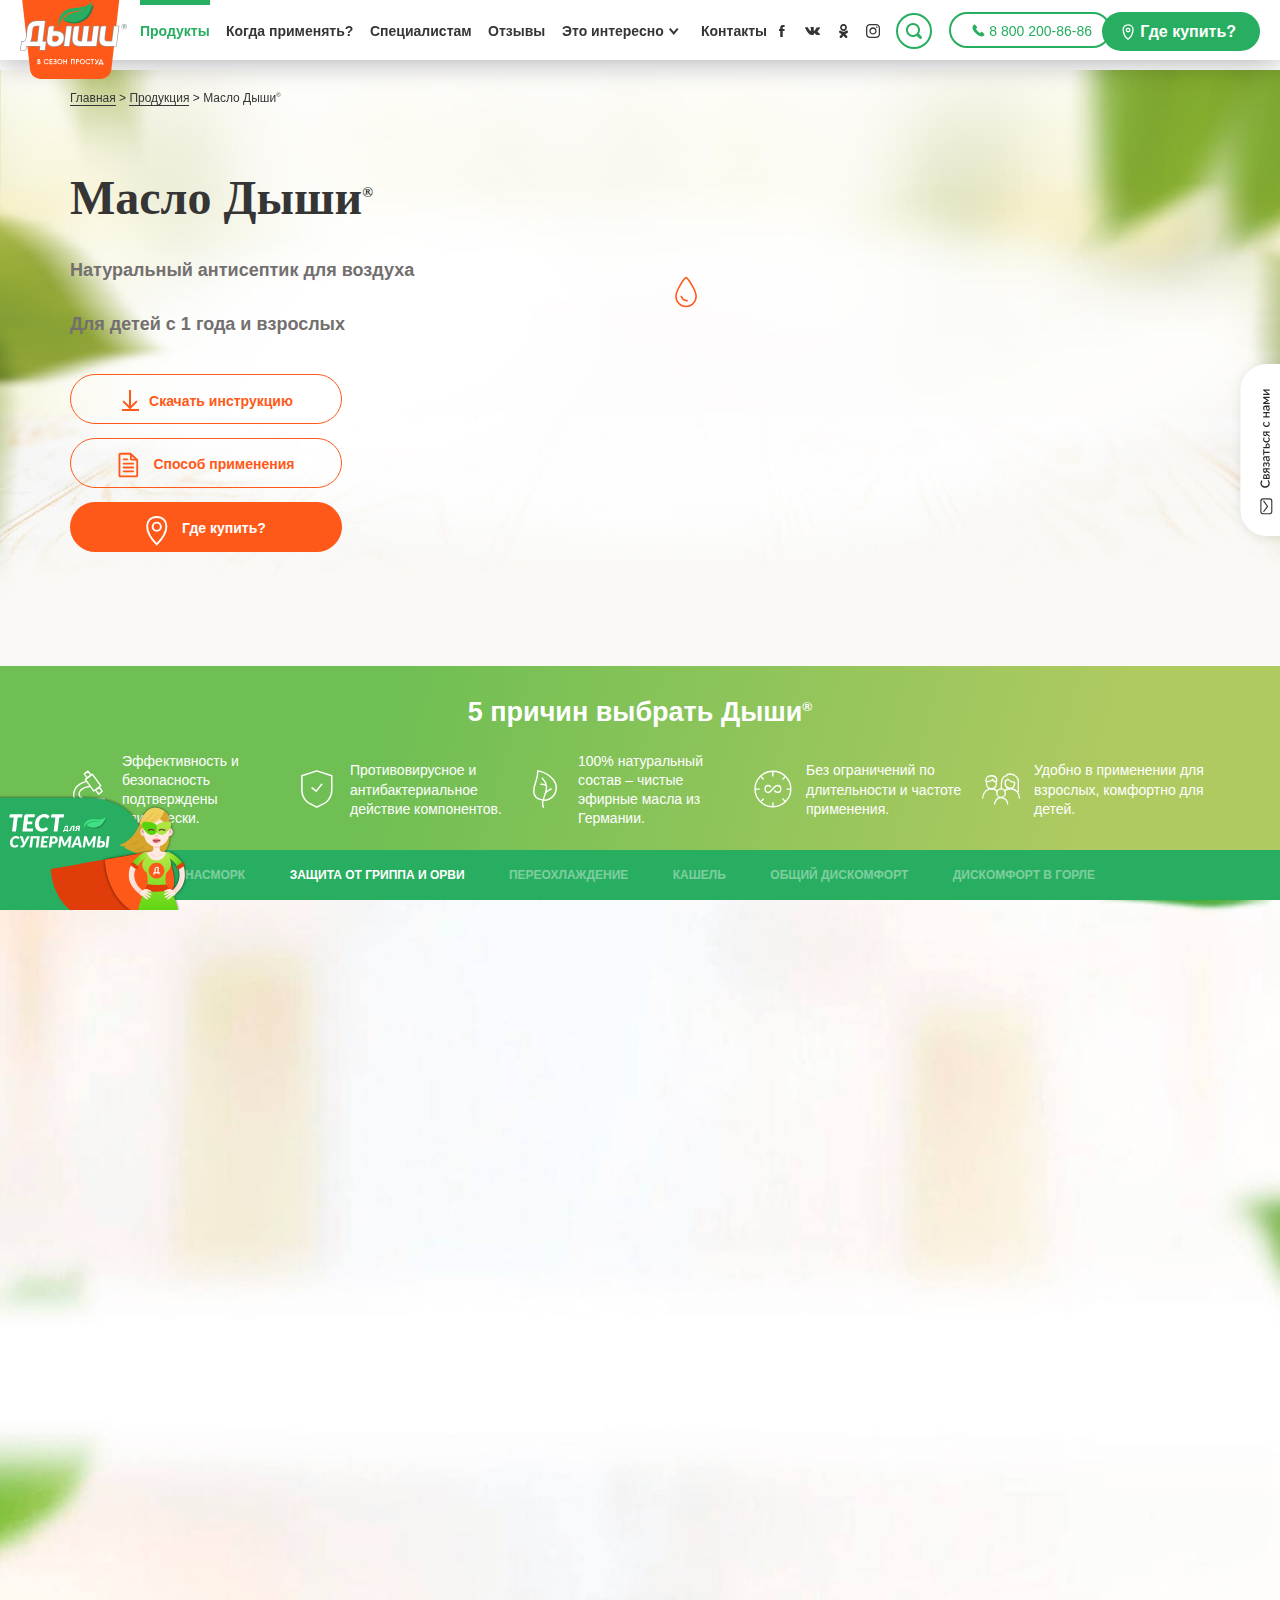
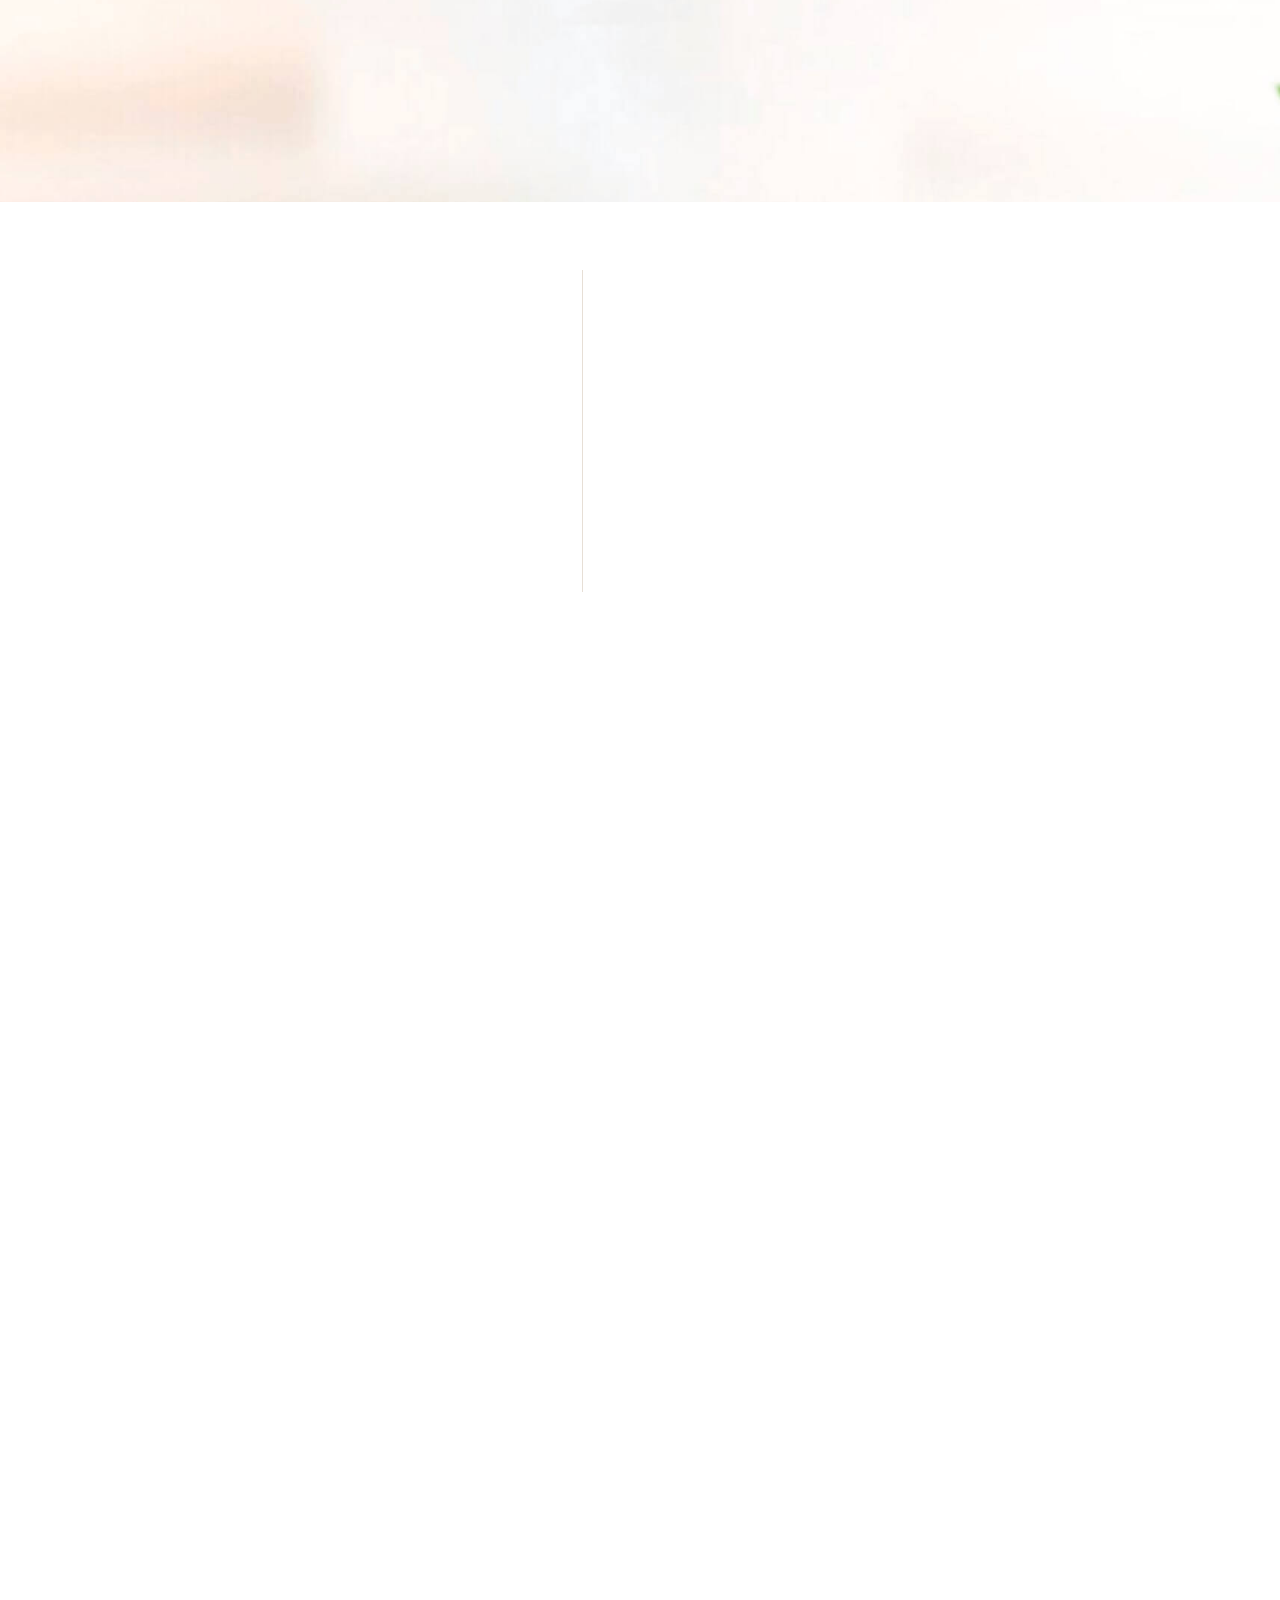
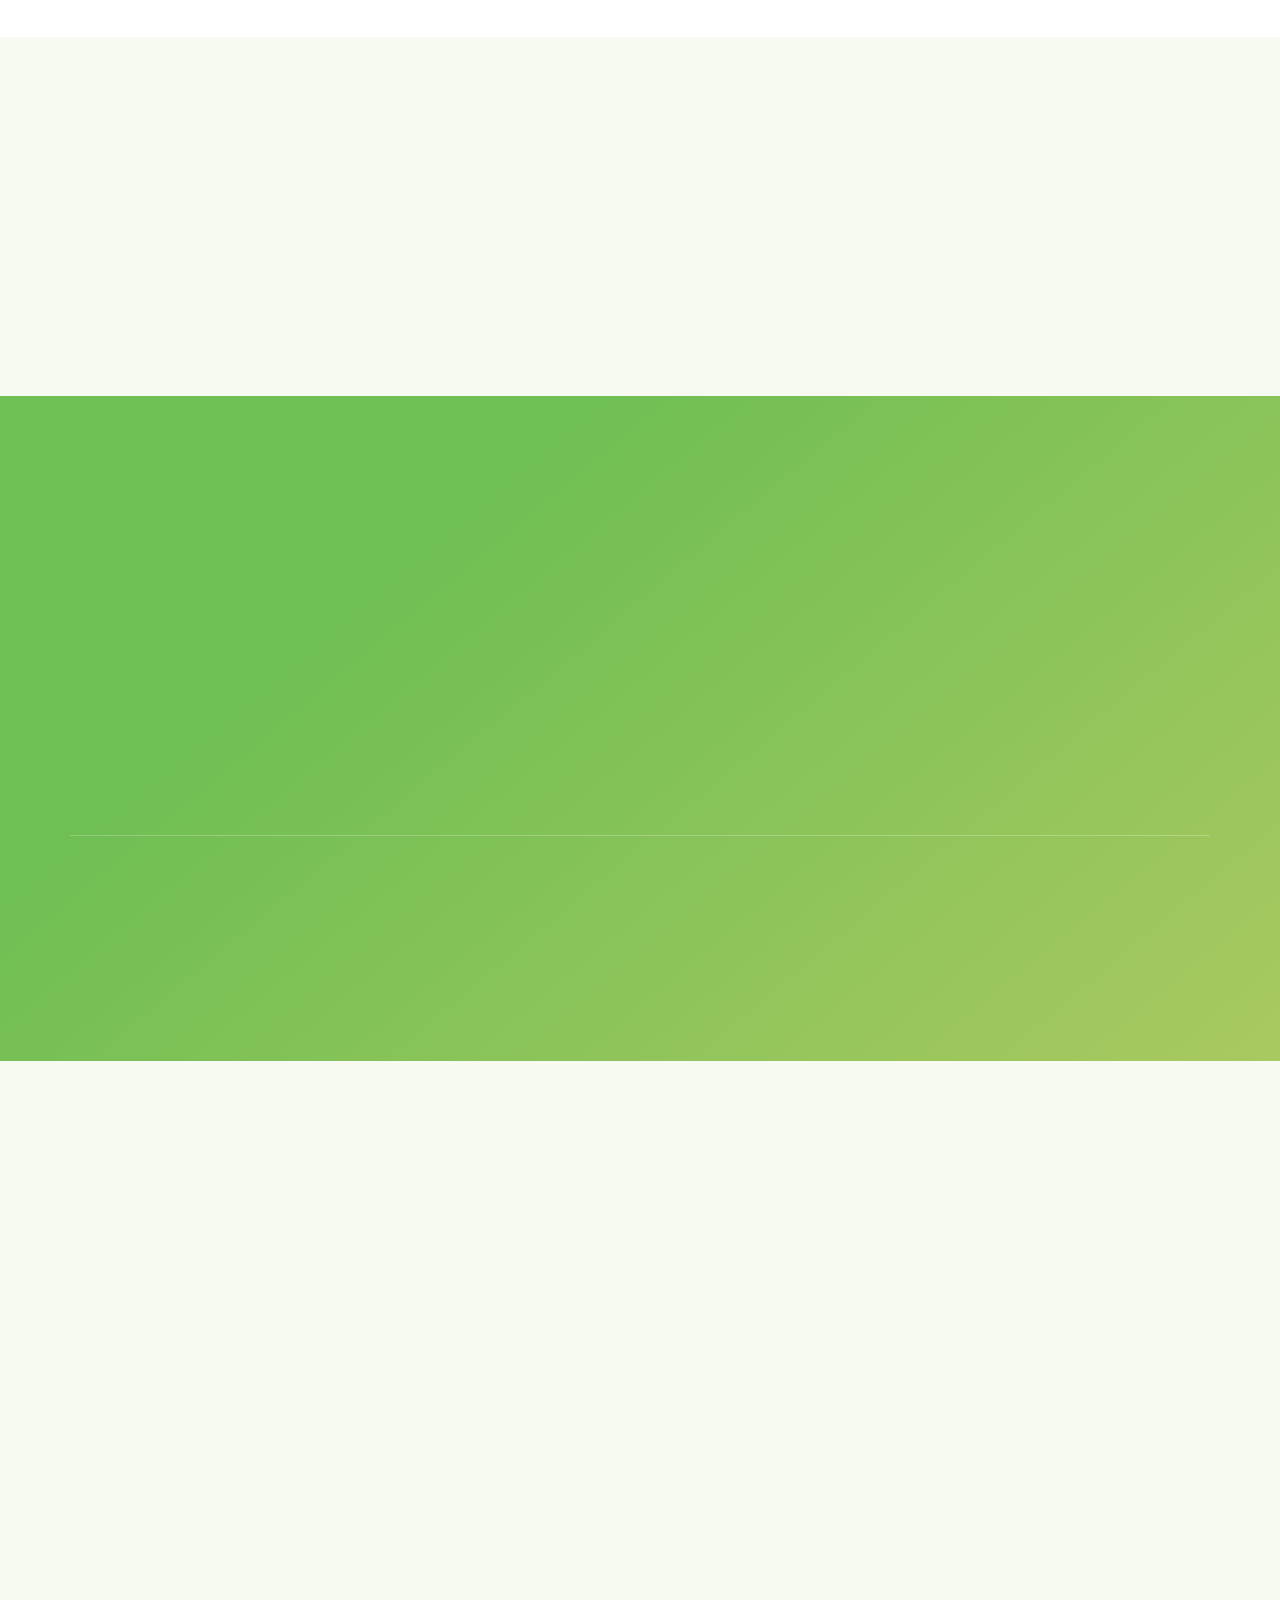
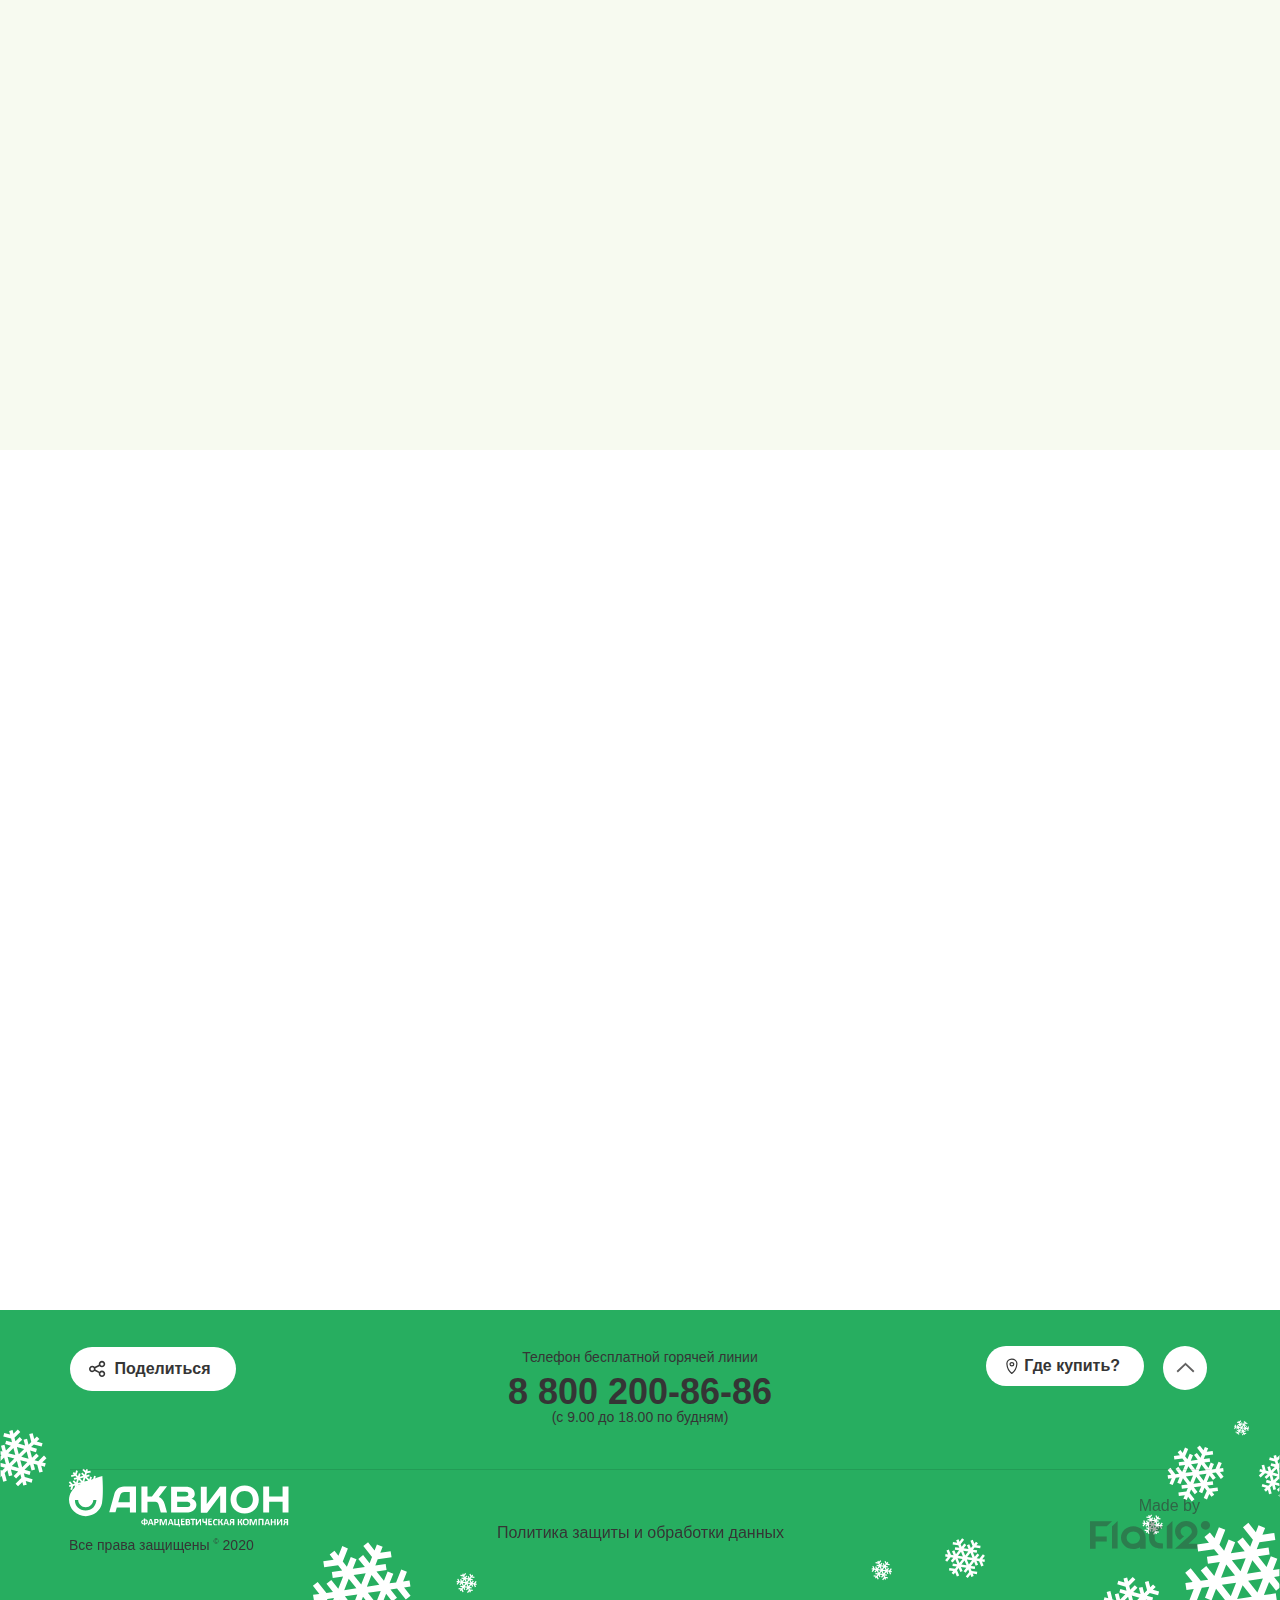
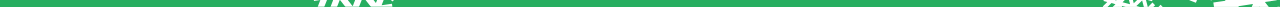
==== commit afea2852: "master" ====
--- a/products/maslo-dyshi/index.html
+++ b/products/maslo-dyshi/index.html
@@ -10,77 +10,10 @@
     <title>Масло Дыши® - композиция эфирных масел для бесконтактной профилактики простудных заболеваний</title>
 
     <meta name="viewport" content="width=device-width, maximum-scale=1" />
-    <meta property="og:type" content="website" />
-    <meta property="og:title" content="Масло Дыши" />
-    <meta property="og:description"
-        content="Композиция натуральных эфирных масел для профилактики простудных заболеваний" />
-    <meta property="og:image" content="../../upload/iblock/cd1/Group-2.jpg" />
-    <meta property="og:url" content="index.html" />
-
-
-    <!-- Favicons -->
-    <link rel="apple-touch-icon" sizes="57x57" href="../../apple-touch-icon-57x57.png">
-    <link rel="apple-touch-icon" sizes="114x114" href="../../apple-touch-icon-114x114.png">
-    <link rel="apple-touch-icon" sizes="72x72" href="../../apple-touch-icon-72x72.png">
-    <link rel="apple-touch-icon" sizes="144x144" href="../../apple-touch-icon-144x144.png">
-    <link rel="apple-touch-icon" sizes="60x60" href="../../apple-touch-icon-60x60.png">
-    <link rel="apple-touch-icon" sizes="120x120" href="../../apple-touch-icon-120x120.png">
-    <link rel="apple-touch-icon" sizes="76x76" href="../../apple-touch-icon-76x76.png">
-    <link rel="apple-touch-icon" sizes="152x152" href="../../apple-touch-icon-152x152.png">
-    <link rel="apple-touch-icon" sizes="180x180" href="../../apple-touch-icon-180x180.png">
-    <link rel="icon" type="image/png" href="../../favicon-192x192.png" sizes="192x192">
-    <link rel="icon" type="image/png" href="../../favicon-160x160.png" sizes="160x160">
-    <link rel="icon" type="image/png" href="../../favicon-96x96.png" sizes="96x96">
-    <link rel="icon" type="image/png" href="../../favicon-16x16.png" sizes="16x16">
-    <link rel="icon" type="image/png" href="../../favicon-32x32.png" sizes="32x32">
-    <meta name="msapplication-TileColor" content="#f07822">
-    <meta name="msapplication-TileImage" content="../../mstile-144x144.png">
-    <!-- Google Tag Manager -->
-    <script>(function (w, d, s, l, i) {
-        w[l] = w[l] || []; w[l].push({
-            'gtm.start':
-                new Date().getTime(), event: 'gtm.js'
-        }); var f = d.getElementsByTagName(s)[0],
-            j = d.createElement(s), dl = l != 'dataLayer' ? '&l=' + l : ''; j.async = true; j.src =
-                '../../../www.googletagmanager.com/gtm5445.js?id=' + i + dl; f.parentNode.insertBefore(j, f);
-        })(window, document, 'script', 'dataLayer', 'GTM-K662CKJ');</script>
-    <!-- End Google Tag Manager -->
-
-    <meta name="yandex-verification" content="bad9cb6e5c517d42" />
-    <!--link href="/local/templates/akvion/style/imp.css?1550494124249697" type="text/css"  data-template-style="true"  rel="stylesheet" /-->
-    <meta name="robots" content="index, follow" />
-    <meta name="description"
-        content="Эфирные масла Дыши® от простуды и гриппа для бесконтактной профилактики простудных заболеваний для детей и взрослых." />
-    <link rel="canonical" href="index.html" />
-    <link href="../../bitrix/js/main/core/css/core.min4cd5.css?15156544752854" type="text/css" rel="stylesheet" />
-    <link href="../../bitrix/js/main/core/css/core_popup.min02dc.css?151602069413169" type="text/css"
-        rel="stylesheet" />
-    <link href="../../local/templates/akvion/template_styles089d.css?1585228766617" type="text/css"
-        data-template-style="true" rel="stylesheet" />
-    <script
-        type="text/javascript">if (!window.BX) window.BX = {}; if (!window.BX.message) window.BX.message = function (mess) { if (typeof mess == 'object') for (var i in mess) BX.message[i] = mess[i]; return true; };</script>
-    <script
-        type="text/javascript">(window.BX || top.BX).message({ 'JS_CORE_LOADING': 'Загрузка...', 'JS_CORE_NO_DATA': '- Нет данных -', 'JS_CORE_WINDOW_CLOSE': 'Закрыть', 'JS_CORE_WINDOW_EXPAND': 'Развернуть', 'JS_CORE_WINDOW_NARROW': 'Свернуть в окно', 'JS_CORE_WINDOW_SAVE': 'Сохранить', 'JS_CORE_WINDOW_CANCEL': 'Отменить', 'JS_CORE_WINDOW_CONTINUE': 'Продолжить', 'JS_CORE_H': 'ч', 'JS_CORE_M': 'м', 'JS_CORE_S': 'с', 'JSADM_AI_HIDE_EXTRA': 'Скрыть лишние', 'JSADM_AI_ALL_NOTIF': 'Показать все', 'JSADM_AUTH_REQ': 'Требуется авторизация!', 'JS_CORE_WINDOW_AUTH': 'Войти', 'JS_CORE_IMAGE_FULL': 'Полный размер' });</script>
-    <script
-        type="text/javascript">(window.BX || top.BX).message({ 'LANGUAGE_ID': 'ru', 'FORMAT_DATE': 'DD.MM.YYYY', 'FORMAT_DATETIME': 'DD.MM.YYYY HH:MI:SS', 'COOKIE_PREFIX': 'BITRIX_SM', 'SERVER_TZ_OFFSET': '10800', 'SITE_ID': 's1', 'SITE_DIR': '/', 'USER_ID': '', 'SERVER_TIME': '1591647380', 'USER_TZ_OFFSET': '0', 'USER_TZ_AUTO': 'Y', 'bitrix_sessid': 'b88989ec36d15e10f92cf17b629597eb' });</script>
-
-
-    <script type="text/javascript"
-        src="../../bitrix/cache/js/s1/akvion/kernel_main/kernel_main48e5.js?1583515155288028"></script>
-    <script type="text/javascript" src="../../../www.google.com/recaptcha/api.js"></script>
-    <script
-        type="text/javascript">BX.setJSList(['/bitrix/js/main/core/core.js', '../../bitrix/js/main/core/core_popup.js', '../../bitrix/js/main/core/core_ajax.js', '../../bitrix/js/main/json/json2.min.js', '../../bitrix/js/main/core/core_ls.js', '../../bitrix/js/main/session.js', '../../bitrix/js/main/core/core_window.js', '../../bitrix/js/main/core/core_date.js', '../../bitrix/js/main/utils.js', '../../local/templates/akvion/js/jquery-3.2.1.min.js', '../../local/templates/akvion/js/jquery.qtip.min.js', '../../local/templates/akvion/js/masonry.pkgd.min.js', '../../local/templates/akvion/js/jquery.magnific-popup.min.js', '../../local/templates/akvion/js/owl.carousel.js', '../../local/templates/akvion/js/jquery.fancybox.min.js', '../../local/templates/akvion/js/swiper.min.js', '../../local/templates/akvion/js/jquery.cookie.js', '../../local/templates/akvion/js/common.js', '/local/templates/akvion/js/js.js']); </script>
-    <!--Openstat--><span id="openstat2387051"></span>
-    <script
-        type="text/javascript">var openstat = { counter: 2387051, next: openstat }; (function (d, t) { var j = d.createElement(t); j.async = true; j.type = "text/javascript"; j.src = "../../../openstat.net/cnt.js"; var s = d.getElementsByTagName(t)[0]; s.parentNode.insertBefore(j, s) })(document, "script")</script>
-    <!--/Openstat-->
-
 
 
     <script type="text/javascript"
         src="../../bitrix/cache/js/s1/akvion/template_69d83e76f684e8c233981dfbde5bd2c2/template_69d83e76f684e8c233981dfbde5bd2c2839c.js?1591213522679946"></script>
-    <script
-        type="text/javascript">var _ba = _ba || []; _ba.push(["aid", "b3a96ecc9df228a170fc58dbbbc92ab6"]); _ba.push(["host", "maslo-dishi.ru"]); (function () { var ba = document.createElement("script"); ba.type = "text/javascript"; ba.async = true; ba.src = (document.location.protocol == "https:" ? "https://" : "http://") + "bitrix.info/ba.js"; var s = document.getElementsByTagName("script")[0]; s.parentNode.insertBefore(ba, s); })();</script>
 
 
 
@@ -3273,23 +3206,10 @@
         });
     </script>
 
-
-    <script
-        type="text/javascript">!function () { var t = document.createElement("script"); t.type = "text/javascript", t.async = !0, t.src = "../../../vk.com/js/api/openapi82aa.js?162", t.onload = function () { VK.Retargeting.Init("VK-RTRG-406569-1w6DQ"), VK.Retargeting.Hit() }, document.head.appendChild(t) }();</script>
-    <noscript><img src="../../../vk.com/rtrg2140.gif?p=VK-RTRG-406569-1w6DQ" style="position:fixed; left:-999px;"
-            alt="" /></noscript>
-
-
 </head>
 
 <body>
-    <script>
-        var productData = [{ "id": "1712", "name": "\u041c\u0430\u0441\u043b\u043e \u0414\u044b\u0448\u0438\u00ae \u0441 \u0431\u0440\u0430\u0441\u043b\u0435\u0442\u043e\u043c", "link": "\/products\/maslo-dyshi-s-brasletom\/", "image": "\/upload\/resize_cache\/iblock\/47b\/160_200_1\/braslet_preview.png" }, { "id": "47", "name": "\u041c\u0430\u0441\u043b\u043e \u0414\u044b\u0448\u0438\u00ae", "link": "\/products\/maslo-dyshi\/", "image": "\/upload\/resize_cache\/iblock\/b21\/160_200_1\/maslo_preview.png" }, { "id": "124", "name": "\u0421\u043f\u0440\u0435\u0439 \u041c\u0430\u0441\u043b\u043e \u0414\u044b\u0448\u0438\u00ae", "link": "\/products\/sprey-maslo-dyshi\/", "image": "\/upload\/resize_cache\/iblock\/536\/160_200_1\/sprei_preview.png" }, { "id": "2042", "name": "\u0421\u0430\u043d\u0438\u0442\u0430\u0439\u0437\u0435\u0440 \u0414\u044b\u0448\u0438\u00ae", "link": "\/products\/sanitayzer-dyshi\/", "image": "\/upload\/resize_cache\/iblock\/45f\/160_200_1\/sanitizer.png" }, { "id": "125", "name": "\u0414\u044b\u0448\u0438\u00ae \u043f\u043b\u0430\u0441\u0442\u044b\u0440\u044c-\u0438\u043d\u0433\u0430\u043b\u044f\u0442\u043e\u0440", "link": "\/products\/dyshi-plastyr-ingalyator\/", "image": "\/upload\/resize_cache\/iblock\/fda\/160_200_1\/10_2.png" }, { "id": "105", "name": "\u0414\u044b\u0448\u0438\u00ae \u043d\u0430\u043f\u0438\u0442\u043e\u043a \u0441 \u043b\u0438\u043f\u043e\u0439 \u0434\u043b\u044f \u0434\u0435\u0442\u0435\u0439", "link": "\/products\/dyshi-napitok-s-lipoy-dlya-detey\/", "image": "\/upload\/resize_cache\/iblock\/30c\/160_200_1\/30c148b50aa5e750c5cd38eda99fa206.png" }, { "id": "110", "name": "\u0414\u044b\u0448\u0438\u00ae \u043d\u0430\u043f\u0438\u0442\u043e\u043a \u0441 \u043f\u0440\u043e\u043f\u043e\u043b\u0438\u0441\u043e\u043c", "link": "\/products\/dyshi-napitok-s-propolisom\/", "image": "\/upload\/resize_cache\/iblock\/0c8\/160_200_1\/0c87d529d1a4c40ddefa00fdaacccfdd.png" }, { "id": "126", "name": "\u0414\u044b\u0448\u0438\u00ae \u0441\u043e\u0433\u0440\u0435\u0432\u0430\u044e\u0449\u0438\u0439 \u0433\u0435\u043b\u044c \u0434\u043b\u044f \u0434\u0435\u0442\u0435\u0439", "link": "\/products\/dyshi-sogrevayushchiy-gel-dlya-detey\/", "image": "\/upload\/resize_cache\/iblock\/00c\/160_200_1\/gel_small_new.png" }, { "id": "127", "name": "\u0414\u044b\u0448\u0438\u00ae \u043f\u0430\u0441\u0442\u0438\u043b\u043a\u0438 \u0441 \u043c\u0435\u0434\u043e\u043c \u0438 \u0440\u043e\u043c\u0430\u0448\u043a\u043e\u0439 \u0434\u043b\u044f \u0434\u0435\u0442\u0435\u0439", "link": "\/products\/dyshi-pastilki-s-medom-i-romashkoy-dlya-detey\/", "image": "\/upload\/resize_cache\/iblock\/73a\/160_200_1\/73aa023ee480e75837eb1f22d693747b.png" }, { "id": "123", "name": "\u0414\u044b\u0448\u0438\u00ae \u043f\u0430\u0441\u0442\u0438\u043b\u043a\u0438 \u0441 \u043c\u0435\u0434\u043e\u043c \u0438 \u043c\u0430\u043b\u0438\u043d\u043e\u0439", "link": "\/products\/dyshi-pastilki-s-medom-i-malinoy\/", "image": "\/upload\/resize_cache\/iblock\/c81\/160_200_1\/c81e71f9bd0b140e8eacc2b1c7aa4855.png" }, { "id": "86", "name": "\u0414\u044b\u0448\u0438\u00ae \u0433\u0435\u043b\u044c \u0434\u043b\u044f \u043a\u043e\u0436\u0438 \u0432\u043e\u043a\u0440\u0443\u0433 \u043d\u043e\u0441\u0430", "link": "\/products\/dyshi-gel-dlya-kozhi-vokrug-nosa-dlya-detey\/", "image": "\/upload\/resize_cache\/iblock\/582\/160_200_1\/9.png" }];
-        $(function () {
-            replaceProductNames(productData);
-        });
-    </script>
-    <div id="panel"></div>
+    
     <div class="wrapper">
         <div class="page_up_button">
             <span class="up_icon js-click"></span>
@@ -3305,7 +3225,7 @@
                             <div class="cu_from_title">
                                 Связаться с нами
                             </div>
-                            <form action="https://maslo-dishi.ru/ajax/feedback.php" method="post" id="feedback_form">
+                            <form action="" method="post" id="feedback_form">
                                 <fieldset>
                                     <div class="f_form_item">
                                         <input type="text" class="txt_i" value="" name="phone" placeholder="Телефон">
@@ -3342,20 +3262,17 @@
             </div>
         </div>
         <script>
-            function FeedbackSubmit(token) {
-                $('#feedback_form').submit();
-            }
         </script>
 
         <div class="supermom_wrap">
-            <a href="https://supertest.maslo-dishi.ru/" target="_blank">
+            <a href="" target="_blank">
                 <img src="../../local/templates/akvion/img/supermom.svg" alt="supermom_test" />
             </a>
         </div>
         <header>
             <div class="header">
                 <div class="header__logo">
-                    <a href="https://maslo-dishi.ru/" rel="nofollow"> <img
+                    <a href="" rel="nofollow"> <img
                             src="../../local/templates/akvion/img/logo.svg" alt="" />
                     </a> </div>
                 <div class="header__menu">
@@ -3363,15 +3280,15 @@
                     <div class="header_menu_wrap">
                         <nav>
                             <a class="js-click active " rel="nofollow"
-                                href="https://maslo-dishi.ru/products/">Продукты</a>
-                            <a class="js-click " rel="nofollow" href="https://maslo-dishi.ru/using/">Когда
+                                href="">Продукты</a>
+                            <a class="js-click " rel="nofollow" href="">Когда
                                 применять?</a>
                             <a class="js-click js-warn" rel="nofollow"
-                                href="https://maslo-dishi.ru/for-specialists/">Специалистам</a>
-                            <a class="js-click " rel="nofollow" href="https://maslo-dishi.ru/reviews/">Отзывы</a>
+                                href="">Специалистам</a>
+                            <a class="js-click " rel="nofollow" href="">Отзывы</a>
                             <a data-menu="4133519545" rel="nofollow" class="js-click js-submenu "
-                                href="https://maslo-dishi.ru/news/">Это интересно</a>
-                            <a class="js-click " rel="nofollow" href="https://maslo-dishi.ru/contacts/">Контакты</a>
+                                href="">Это интересно</a>
+                            <a class="js-click " rel="nofollow" href="">Контакты</a>
                         </nav>
                     </div>
                 </div>
@@ -3414,8 +3331,7 @@
                 <div class="header__where">
                     <a style="display:none;" href="https://maslo-dishi.ru/where-to-buy/" rel="nofollow"
                         class="wherebuy__button js-click">Где купить?</a>
-                    <a href="https://maslo-dishi.ru/where-to-buy/" rel="nofollow" class="btn_wherebuy btn_wherebuy_g"
-                        onclick="yaCounter22536868.reachGoal('gde_kupit');">
+                    <a href="https://maslo-dishi.ru/where-to-buy/" rel="nofollow" class="btn_wherebuy btn_wherebuy_g">
                         <span>Где купить?</span>
                     </a>
                 </div>
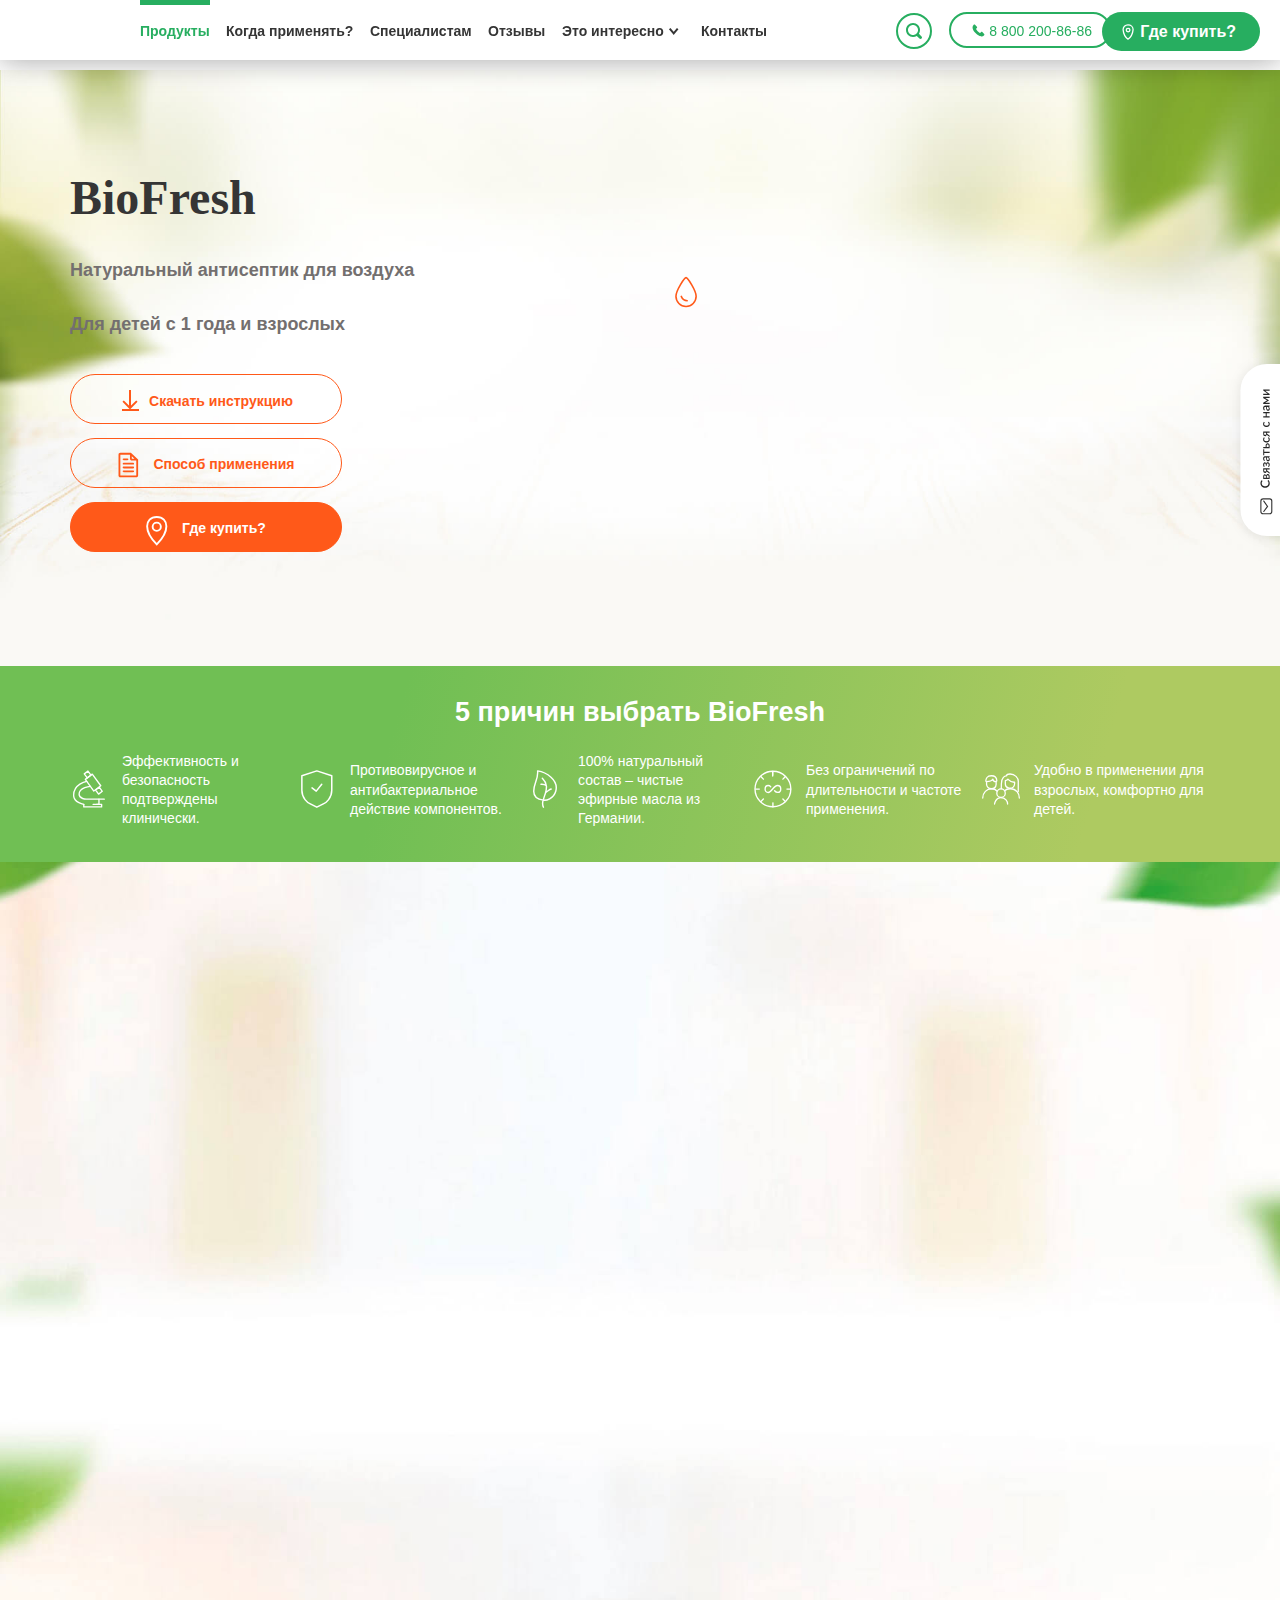
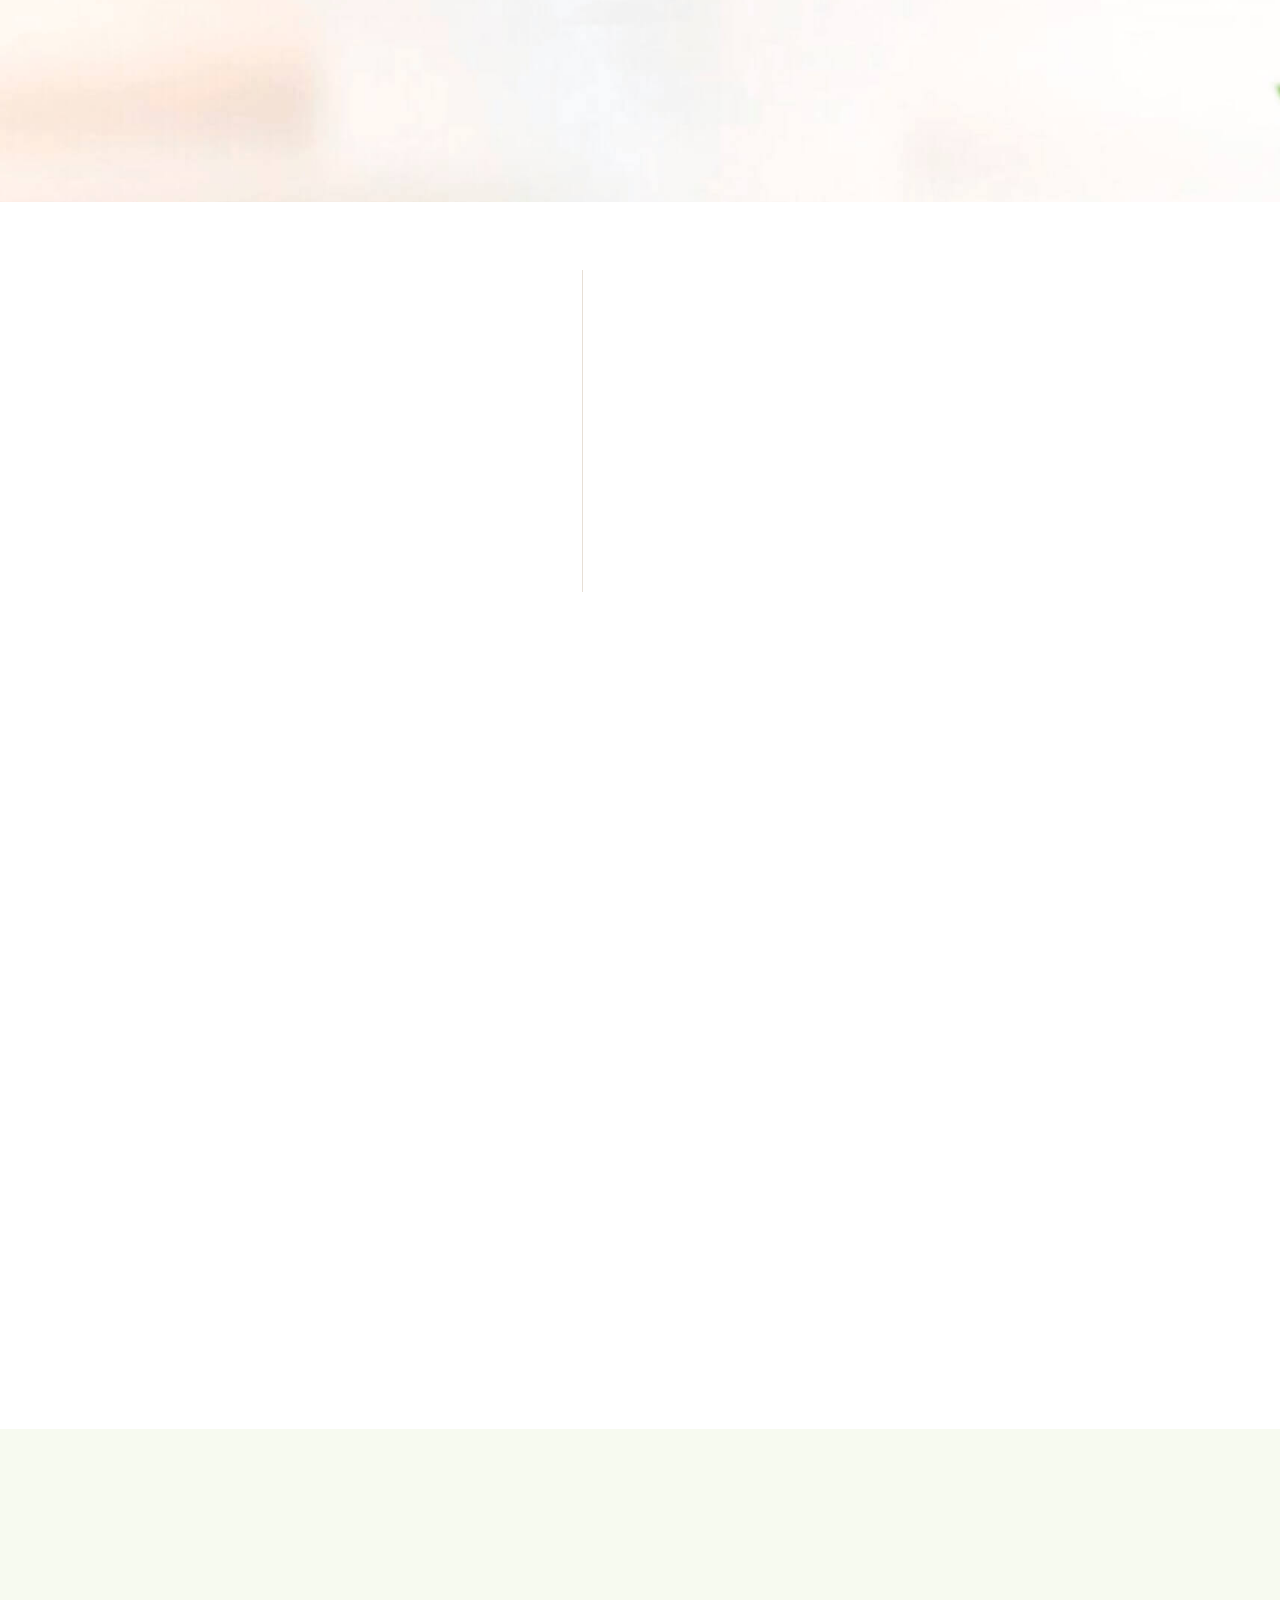
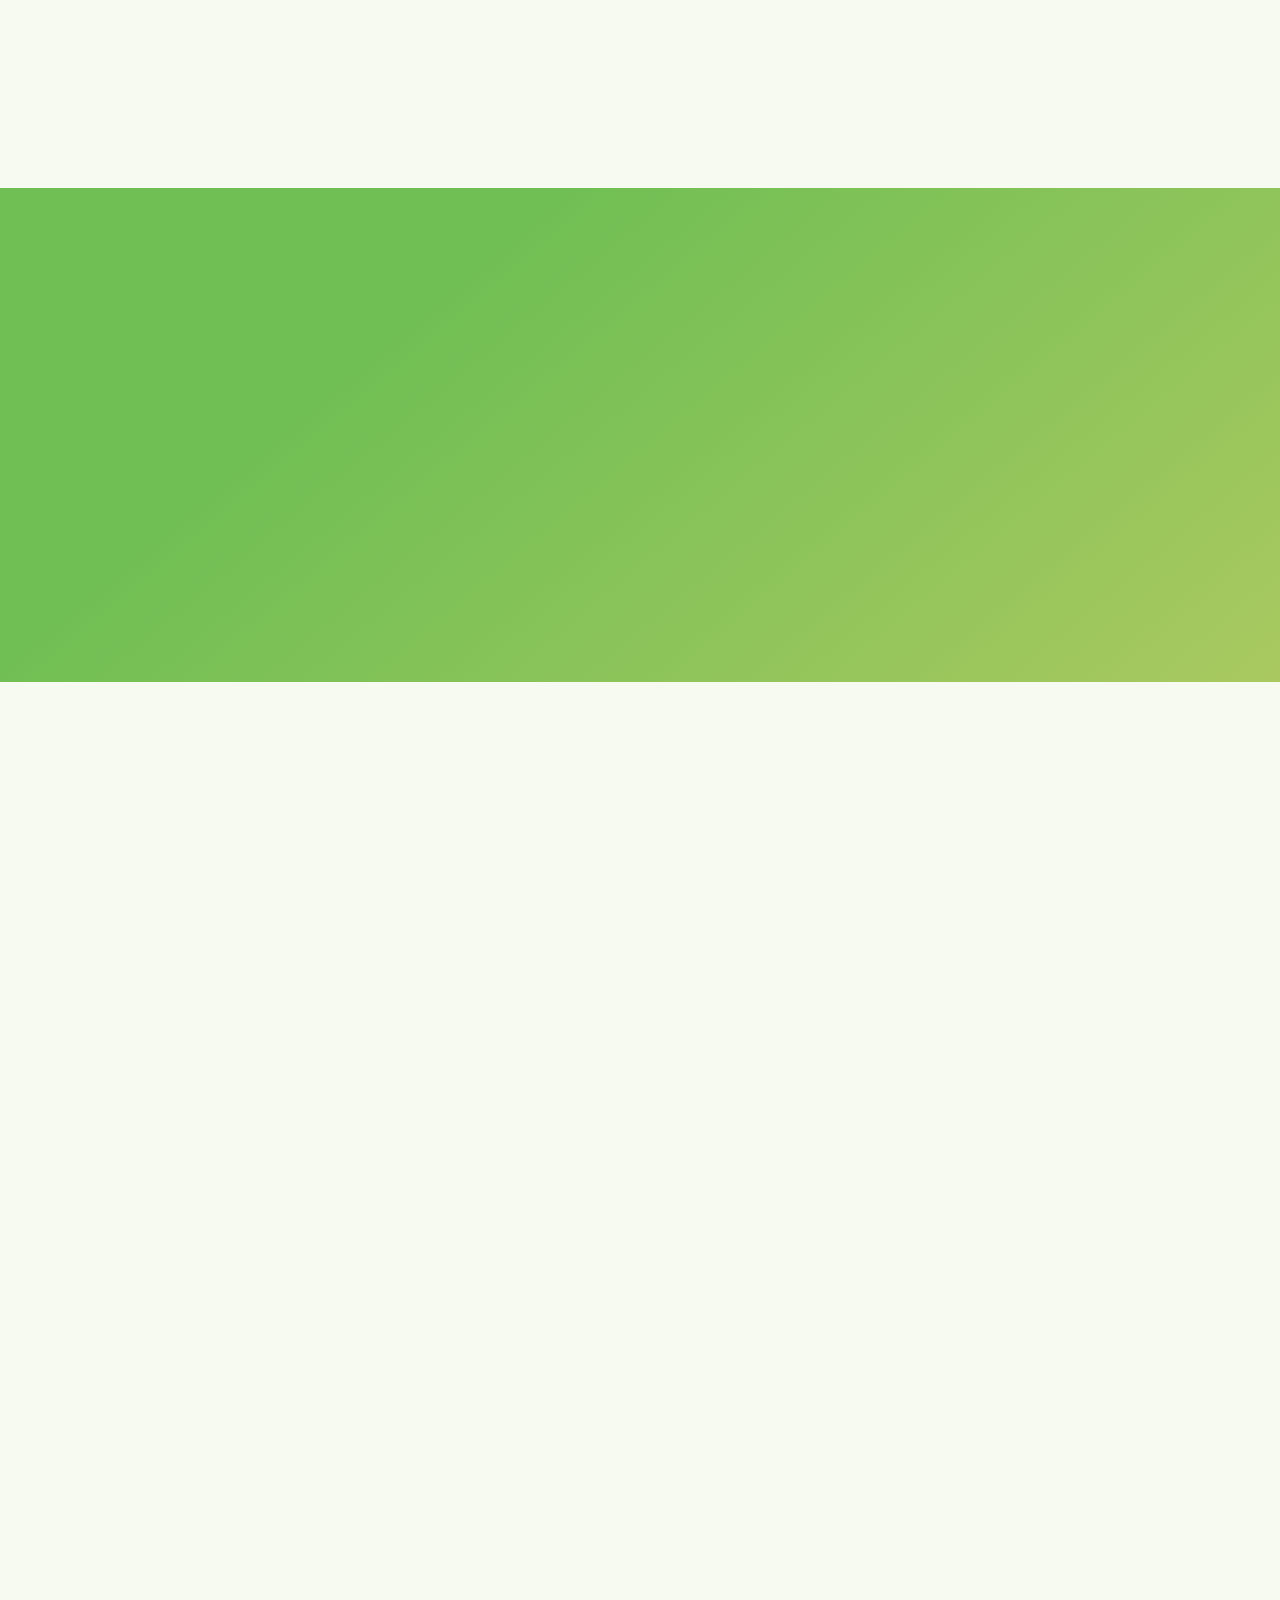
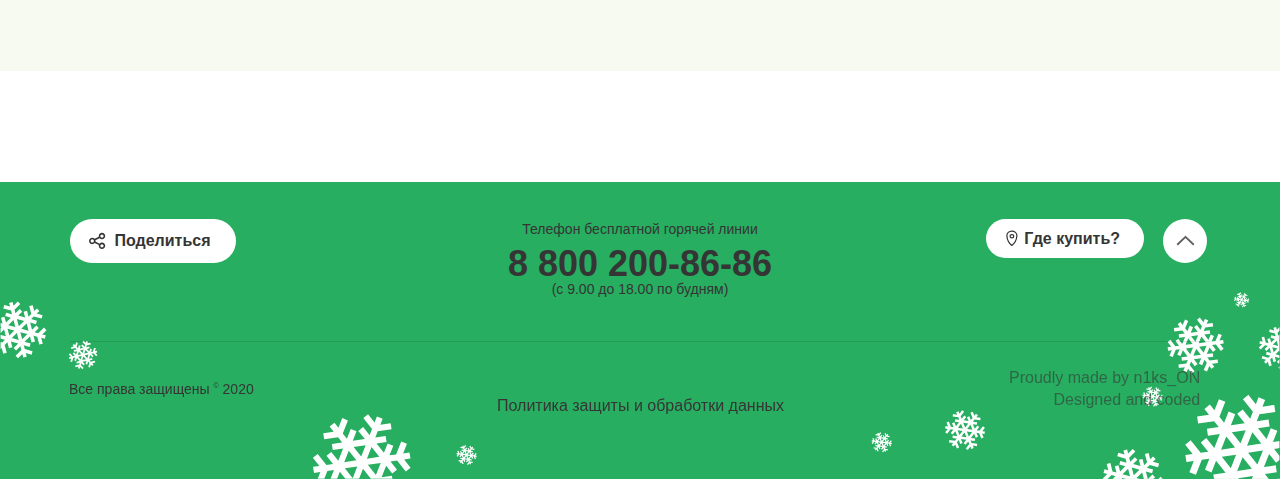
==== commit e76f9b60: "master" ====
--- a/products/maslo-dyshi/index.html
+++ b/products/maslo-dyshi/index.html
@@ -1,9 +1,5 @@
 <!DOCTYPE html>
 <html lang="ru">
-
-<!-- Mirrored from maslo-dishi.ru/products/maslo-dyshi/ by HTTrack Website Copier/3.x [XR&CO'2014], Mon, 08 Jun 2020 20:16:24 GMT -->
-<!-- Added by HTTrack -->
-<meta http-equiv="content-type" content="text/html;charset=UTF-8" /><!-- /Added by HTTrack -->
 
 <head>
     <meta name="viewport" content="width=device-width, initial-scale=1.0" />
@@ -3263,18 +3259,9 @@
         </div>
         <script>
         </script>
-
-        <div class="supermom_wrap">
-            <a href="" target="_blank">
-                <img src="../../local/templates/akvion/img/supermom.svg" alt="supermom_test" />
-            </a>
-        </div>
         <header>
             <div class="header">
-                <div class="header__logo">
-                    <a href="" rel="nofollow"> <img
-                            src="../../local/templates/akvion/img/logo.svg" alt="" />
-                    </a> </div>
+                
                 <div class="header__menu">
 
                     <div class="header_menu_wrap">
@@ -3294,35 +3281,6 @@
                 </div>
                 <div class="header_search">
                     <span class="s_trigger js-search-trigger"></span>
-                </div>
-                <div class="header_social">
-                    <div class="header_social_item">
-                        <a href="https://www.facebook.com/prostodishi/" target="_blank" class="js-click"
-                            rel="nofollow"><span class="header_social_item_">
-                                <img src="../../local/templates/akvion/img/social/fb_d.svg" alt="facebook" />
-                            </span></a>
-                    </div>
-
-                    <div class="header_social_item">
-                        <a href="https://vk.com/public67405912" target="_blank" class="js-click" rel="nofollow"><span
-                                class="header_social_item_">
-                                <img src="../../local/templates/akvion/img/social/vk_d.svg" alt="vkontakte" />
-                            </span></a>
-                    </div>
-
-                    <div class="header_social_item">
-                        <a href="https://ok.ru/group/54765580255252" class="js-click" target="_blank"
-                            rel="nofollow"><span class="header_social_item_">
-                                <img src="../../local/templates/akvion/img/social/od_d.svg" alt="odnoklassniki" />
-                            </span></a>
-                    </div>
-
-                    <div class="header_social_item">
-                        <a href="https://www.instagram.com/prostodishi/" class="js-click" target="_blank"
-                            rel="nofollow"><span class="header_social_item_">
-                                <img src="../../local/templates/akvion/img/social/in_d.svg" alt="instagram" />
-                            </span></a>
-                    </div>
                 </div>
                 <div class="header_phone_i">
                     <a href="tel:88002008686" class="header_phone_i_button"><span class="h_ph_icon"></span>8 800
@@ -3390,47 +3348,12 @@
 
                         <div class="mm_buttons">
 
-                            <div class="mm_search">
-
-
-                                <form class="" method="" action="https://maslo-dishi.ru/search/">
-                                    <input type="text" name="q" class="txt_search" value=""
-                                        placeholder="Введите ваш запрос" />
-                                    <button class="btn btn_search" type="submit">Искать</button>
-                                </form>
-
-
-                            </div>
-
                             <!--   <a href="/where-to-buy/" class="wherebuy__button js-click" rel="nofollow">Где купить?</a> -->
                             <div class="header_phone_i">
                                 <a href="tel:88002008686" class="header_phone_i_button"><span class="h_ph_icon"></span>8
                                     800 200-86-86</a>
                             </div>
                         </div>
-
-
-
-
-
-                        <div class="mobile_menu_share">
-                            <div class="mobile_menu_share_item">
-                                <span class="mm_share_ico"></span>
-                            </div>
-                            <div class="mobile_menu_share_item">
-                                <a href="#" rel="nofollow"><span class="mm_share_ico mm_share_ico_fb"
-                                        data-type="fb"></span></a>
-                            </div>
-                            <div class="mobile_menu_share_item">
-                                <a href="#" rel="nofollow"><span class="mm_share_ico mm_share_ico_vk"
-                                        data-type="vk"></span></a>
-                            </div>
-                            <div class="mobile_menu_share_item">
-                                <a href="#" rel="nofollow"><span class="mm_share_ico mm_share_ico_od"
-                                        data-type="ok"></span></a>
-                            </div>
-                        </div>
-
                     </div>
 
 
@@ -3439,29 +3362,6 @@
         </header>
         <div class="page_container">
             <div class="product_container">
-                <div class="breadcrumbs_wrapper" itemscope="" itemtype="http://schema.org/BreadcrumbList">
-                    <div itemscope="" itemprop="itemListElement" itemtype="http://schema.org/ListItem">
-
-                        <a itemprop="item" href="https://maslo-dishi.ru/" title="Главная">
-                            <span itemprop="name">Главная</span>
-                            <meta itemprop="position" content="1">
-                        </a>
-                    </div>
-                    <div itemscope="" itemprop="itemListElement" itemtype="http://schema.org/ListItem">
-                        <i class="fa fa-angle-right"></i>
-                        <a itemprop="item" href="https://maslo-dishi.ru/products/" title="Продукция">
-                            <span itemprop="name">Продукция</span>
-                            <meta itemprop="position" content="2">
-                        </a>
-                    </div>
-                    <div itemscope="" itemprop="itemListElement" itemtype="http://schema.org/ListItem">
-                        <i class="fa fa-angle-right"></i>
-                        <span title="Масло Дыши®">
-                            <span itemprop="name">Масло Дыши®</span>
-                            <meta itemprop="position" content="3">
-                        </span>
-                    </div>
-                </div>
 
 
 
@@ -3477,7 +3377,7 @@
                             <div class="product_info_t">
                                 <div class="product_info_tc">
                                     <div class="product_info_inner">
-                                        <h1 class="product_title" data-aos="fade-in" data-aos-delay="300">Масло Дыши®
+                                        <h1 class="product_title" data-aos="fade-in" data-aos-delay="300">BioFresh
                                         </h1>
 
 
@@ -3549,7 +3449,7 @@
                     <div class="p_wrap reasons-cont">
                         <div class="reasons__title">
                             <span>
-                                5 причин выбрать Дыши®
+                                5 причин выбрать BioFresh
                             </span>
                         </div>
                         <div class="reasons__items">
@@ -3634,24 +3534,6 @@
 
 
 
-
-                <div class="product_navigation">
-                    <div class="product_navigation_wrap">
-                        <a href="https://maslo-dishi.ru/products/nasmork/">Насморк</a>
-                        <a rel="nofollow" class="active"
-                            href="https://maslo-dishi.ru/products/zashchita-ot-grippa-i-orvi/">Защита от гриппа и
-                            ОРВИ</a>
-                        <a href="https://maslo-dishi.ru/products/pereokhlazhdenie/">Переохлаждение</a>
-                        <a href="https://maslo-dishi.ru/products/kashel/">Кашель</a>
-                        <a href="https://maslo-dishi.ru/products/obshchiy-diskomfort/">Общий дискомфорт</a>
-                        <a href="https://maslo-dishi.ru/products/diskomfort-v-gorle/">Дискомфорт в горле</a>
-                    </div>
-                </div>
-
-
-
-
-
                 <div class="two-sections-bg">
                     <div class="product_full_desc product_full_desc_i">
                         <div class="p_wrap cf">
@@ -3661,7 +3543,7 @@
                                         <div class="p_left_side_inner">
                                             <div class="subs_title" data-aos="fade-up">Описание</div>
                                             <div class="subs_text" data-aos="fade-up">
-                                                Масло Дыши® для взрослых и детей с 1 года – <span class="inline_tip">
+                                                BioFresh для взрослых и детей с 1 года – <span class="inline_tip">
                                                     <span class="inline_tip_text">единственная </span>
                                                     <span class="inline_tip_text_box">
                                                         Производимая на территории РФ из эфирных масел поставщика
@@ -3678,7 +3560,7 @@
                                                 </span> клинически проверенная композиция эфирных масел, разработанная
                                                 специально для бесконтактной профилактики ОРВИ и их осложнений.
                                                 <br /><br />
-                                                В состав Масла Дыши® входят 6 эфирных масел и левоментол с
+                                                В состав BioFresh входят 6 эфирных масел и левоментол с
                                                 антисептическими свойствами.
 
 
@@ -3731,26 +3613,6 @@
                                             Кроме того, применение Масла Дыши® в комплексной терапии ОРВИ
                                             уменьшает риск осложнений, а также облегчает течение простуды и ускоряет
                                             выздоровление*.<br /><br />
-
-                                            <div class="qublock-reference" data-aos="fade-up">
-                                                <span>
-                                                    * Петрушина А. Д., Никогосян А. С., Кайб И. Д. и др. Использование
-                                                    ингаляций эфирными маслами в
-                                                    комплексной терапии и для профилактики ОРВИ у детей // Вопросы
-                                                    современной педиатрии. – 2012 – Т. 11
-                                                    – № 2.
-                                                </span>
-                                            </div>
-
-
-
-
-
-
-
-
-
-
                                         </div>
                                     </div>
                                 </div>
@@ -3796,7 +3658,7 @@
                                                 </div>
                                                 <div class="qublock-item-info__text">
                                                     <span>
-                                                        Масло Дыши® снижает риск заражения ОРВИ в 3 раза<sup>1</sup>.
+                                                        BioFresh снижает риск заражения ОРВИ в 3 раза<sup>1</sup>.
                                                     </span>
                                                 </div>
                                             </div>
@@ -3816,7 +3678,7 @@
                                                 </div>
                                                 <div class="qublock-item-info__text">
                                                     <span>
-                                                        Масло Дыши® уменьшает длительность и тяжесть заболевания, а
+                                                        BioFresh уменьшает длительность и тяжесть заболевания, а
                                                         также снижает риск развития осложнений на 71%<sup>2</sup>.
                                                     </span>
                                                 </div>
@@ -3906,18 +3768,6 @@
                             </div>
                         </div>
                     </div>
-                    <div class="p_wrap qublock-reference" data-aos="fade-up">
-                        <span>
-                            <sup>1</sup>Гребова Л. П., Бесараб Г. А., Лобанова Е. И. Профилактика и комплексная терапия
-                            ОРВИ: эффективность ингаляционного воздействия
-                            натуральных эфирных масел болезни органов дыхания // Сonsilium medicum. Приложение. – 2013.
-                        </span>
-                        <span>
-                            <sup>2</sup>Петрушина А. Д., Никогосян А. С., Кайб И. Д. и др. Использование ингаляций
-                            эфирными маслами в комплексной терапии и для
-                            профилактики ОРВИ у детей // Вопросы современной педиатрии. – 2012 – Т. 11 – № 2.
-                        </span>
-                    </div>
                 </div>
 
                 <!-- масло, браслет -->
@@ -3984,7 +3834,7 @@
                                     </div>
                                     <div class="threesteps-item__text">
                                         <span>
-                                            Длительность и частота применения Масла Дыши® не ограничены.
+                                            Длительность и частота применения BioFresh не ограничены.
                                         </span>
                                     </div>
                                 </div>
@@ -4062,7 +3912,7 @@
                                     </div>
                                     <div class="threesteps-item__text">
                                         <span>
-                                            Перед нанесением убедитесь на незаметном участке ткани, что Масло Дыши® не
+                                            Перед нанесением убедитесь на незаметном участке ткани, что BioFresh не
                                             оставляет пятен.
                                         </span>
                                     </div>
@@ -4141,7 +3991,7 @@
                         </div>
                         <div class="threesteps__title_text" data-aos="fade-up">
                             <span class="text-white">
-                                Исследования показали, что применение Масла Дыши®:
+                                Исследования показали, что применение BioFresh:
                             </span>
                         </div>
                         <div class="effct__items">
@@ -4217,40 +4067,6 @@
                                     </div>
                                 </div>
 
-                            </div>
-                        </div>
-                        <div class="effct__reference">
-                            <div class="effct-reference" data-aos="fade-up">
-                                <div class="effct__part">
-                                    <span class="text-white">
-                                        <sup>1</sup>Гребова Л. П., Бесараб Г. А., Лобанова Е. И. Профилактика и
-                                        комплексная терапия ОРВИ: эффективность
-                                        ингаляционного воздействия натуральных эфирных масел // Болезни органов дыхания.
-                                        Consilium medicum. Приложение.
-                                        – 2013.
-                                    </span>
-                                    <span class="text-white">
-                                        <sup>2</sup>Петрушина А. Д., Никогосян А. С., Кайб И. Д. и др. Использование
-                                        ингаляций эфирными маслами в комплексной
-                                        терапии и для профилактики ОРВИ у детей. // Вопросы современной педиатрии. –
-                                        2012 – Т. 11 – № 2.
-                                    </span>
-                                </div>
-                                <div class="effct__part">
-                                    <span class="text-white">
-                                        <sup>3</sup>Черная Н. Л., Шубина Е. В., Ганузина Г. С., Плишкань И. В., Скробин
-                                        Ю. Д. Опыт использования ароматерапии для
-                                        оздоровления детей в условиях детского дошкольного учреждения педиатрия //
-                                        Сonsilium medicum. Педиатрия. – 3 –
-                                        2012.
-                                    </span>
-                                    <span class="text-white">
-                                        <sup>4</sup>Радциг Е. Ю., Богомильский М. Р., Лаберко Е. Л., Ермилова Н. В.
-                                        Взаимосвязь возрастных особенностей строения слизистой оболочки полости носа и
-                                        способов введения препаратов для лечения острого инфекционного ринита у детей и
-                                        подростков // Педиатрия. – 2012. – Т. 91. – № 4.
-                                    </span>
-                                </div>
                             </div>
                         </div>
                     </div>
@@ -4393,99 +4209,7 @@
                     </div>
                 </div>
 
-                <div class="product_full_desc product_full_recommended">
-                    <div class="p_wrap cf">
-                        <div class="subs_title" data-aos="fade-up">Вас может заинтересовать:</div>
-                        <div class="recom_list cf">
-
-                            <div class="recom_list_item" id="bx_3966226736_124" data-aos="fade-up">
-                                <div class="recom_list_item_image">
-                                    <a href="https://maslo-dishi.ru/products/sprey-maslo-dyshi/"><img
-                                            src="../../upload/resize_cache/iblock/817/300_360_1/2.png"
-                                            alt="Спрей Масло Дыши®"></a>
-                                </div>
-                                <div class="recom_list_item_back">
-                                    <div class="recom_list_item_ico">
-                                        <img src="../../upload/iblock/188/icon.svg" alt="">
-                                    </div>
-                                </div>
-
-                                <div class="recom_list_item_desc">
-                                    <a href="https://maslo-dishi.ru/products/sprey-maslo-dyshi/">
-                                        <div class="recom_list_item_title">
-                                            Спрей Масло Дыши® </div>
-                                    </a>
-                                    <div class="recom_list_item_intro">
-                                        Композиция натуральных эфирных масел в форме спрея для применения в сезон
-                                        простуд </div>
-                                    <div class="recom_list_item_link">
-                                        <a href="https://maslo-dishi.ru/products/sprey-maslo-dyshi/"
-                                            class="hover-link hover-link_green js-click">
-                                            <span class="hover-link__text">подробнее</span>
-                                            <span class="more-caret"></span>
-                                        </a>
-                                    </div>
-                                </div>
-                            </div>
-                            <div class="recom_list_item" id="bx_3966226736_105" data-aos="fade-up">
-                                <div class="recom_list_item_image">
-                                    <a href="https://maslo-dishi.ru/products/dyshi-napitok-s-lipoy-dlya-detey/"><img
-                                            src="../../upload/resize_cache/iblock/604/300_360_1/7.png"
-                                            alt="Дыши® напиток с липой для детей"></a>
-                                </div>
-                                <div class="recom_list_item_back">
-                                    <div class="recom_list_item_ico">
-                                        <img src="../../upload/iblock/923/9236a5f5a22d3179f67bbfed04cabef9.svg" alt="">
-                                    </div>
-                                </div>
-
-                                <div class="recom_list_item_desc">
-                                    <a href="https://maslo-dishi.ru/products/dyshi-napitok-s-lipoy-dlya-detey/">
-                                        <div class="recom_list_item_title">
-                                            Дыши® напиток с липой для детей </div>
-                                    </a>
-                                    <div class="recom_list_item_intro">
-                                        Теплое питье с липой, витамином С и цинком при простуде </div>
-                                    <div class="recom_list_item_link">
-                                        <a href="https://maslo-dishi.ru/products/dyshi-napitok-s-lipoy-dlya-detey/"
-                                            class="hover-link hover-link_green js-click">
-                                            <span class="hover-link__text">подробнее</span>
-                                            <span class="more-caret"></span>
-                                        </a>
-                                    </div>
-                                </div>
-                            </div>
-                            <div class="recom_list_item" id="bx_3966226736_126" data-aos="fade-up">
-                                <div class="recom_list_item_image">
-                                    <a href="https://maslo-dishi.ru/products/dyshi-sogrevayushchiy-gel-dlya-detey/"><img
-                                            src="../../upload/iblock/a9d/gel_reccomends_new.png"
-                                            alt="Дыши® согревающий гель для детей"></a>
-                                </div>
-                                <div class="recom_list_item_back">
-                                    <div class="recom_list_item_ico">
-                                        <img src="../../upload/iblock/fef/fefd8a8deab8551f285a326dd4c7802d.svg" alt="">
-                                    </div>
-                                </div>
-
-                                <div class="recom_list_item_desc">
-                                    <a href="https://maslo-dishi.ru/products/dyshi-sogrevayushchiy-gel-dlya-detey/">
-                                        <div class="recom_list_item_title">
-                                            Дыши® согревающий гель для детей </div>
-                                    </a>
-                                    <div class="recom_list_item_intro">
-                                        При симптомах простуды, в том числе кашле </div>
-                                    <div class="recom_list_item_link">
-                                        <a href="https://maslo-dishi.ru/products/dyshi-sogrevayushchiy-gel-dlya-detey/"
-                                            class="hover-link hover-link_green js-click">
-                                            <span class="hover-link__text">подробнее</span>
-                                            <span class="more-caret"></span>
-                                        </a>
-                                    </div>
-                                </div>
-                            </div>
-                        </div>
-                    </div>
-                </div>
+                
                 <div class="product_notification_footer" data-aos="fade-in">
                     <div class="product_notification_footer_wrap">
                         <span class="product_notification_footer_wrap_text">Имеются противопоказания. Перед применением
@@ -4638,9 +4362,7 @@
                     <div class="pagefooter_bottom">
                         <div class="copyrs ">
                             <div class="copyrs_akvion">
-                                <a href="https://akvion.ru/" target="_blank" class="js-click" rel="nofollow"><img
-                                        width="197" alt="akvion"
-                                        src="../../local/templates/akvion/img/akvion_logo_color.svg"> </a>
+                                <a href="https://akvion.ru/" target="_blank" class="js-click" rel="nofollow"></a>
                             </div>
                             <div class="copyrs_text">
                                 <a href="https://akvion.ru/" target="_blank" class="js-click" rel="nofollow"> Все права
@@ -4653,12 +4375,10 @@
                                     данных</span></a> </div>
 
                         <div class="pf_devby">
-                            <a href="http://flat12.ru/" target="_blank" rel="nofollow" class="js-click">
+                            <a href="https://kwork.ru/user/n1ks_on?ref=999817" target="_blank" rel="" class="js-click">
                                 <div class="pf_devby_text">
-                                    Made by
-                                </div>
-                                <div class="pf_devby_logo">
-                                    <img alt="flat12" src="../../local/templates/akvion/img/f12_logo.svg">
+                                    Proudly made by n1ks_ON<br>
+                                    Designed and coded
                                 </div>
                             </a> </div>
 
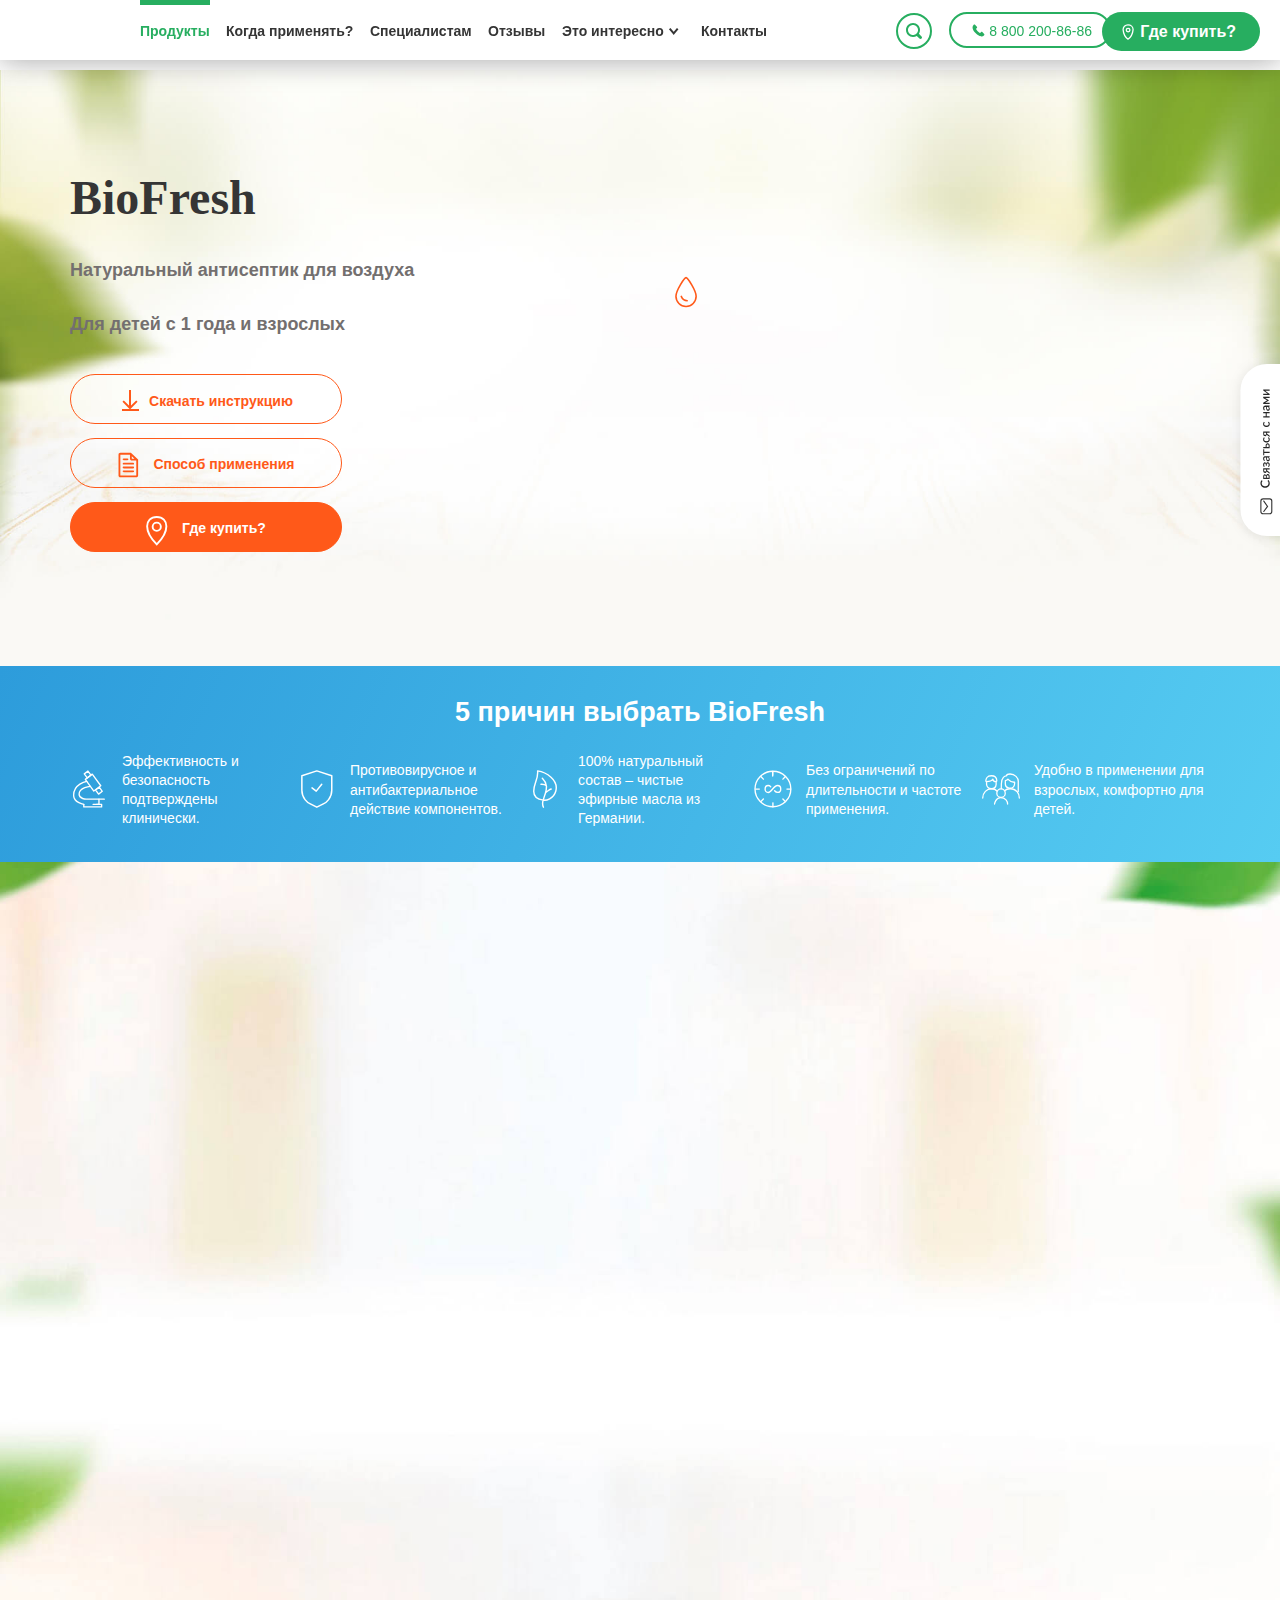
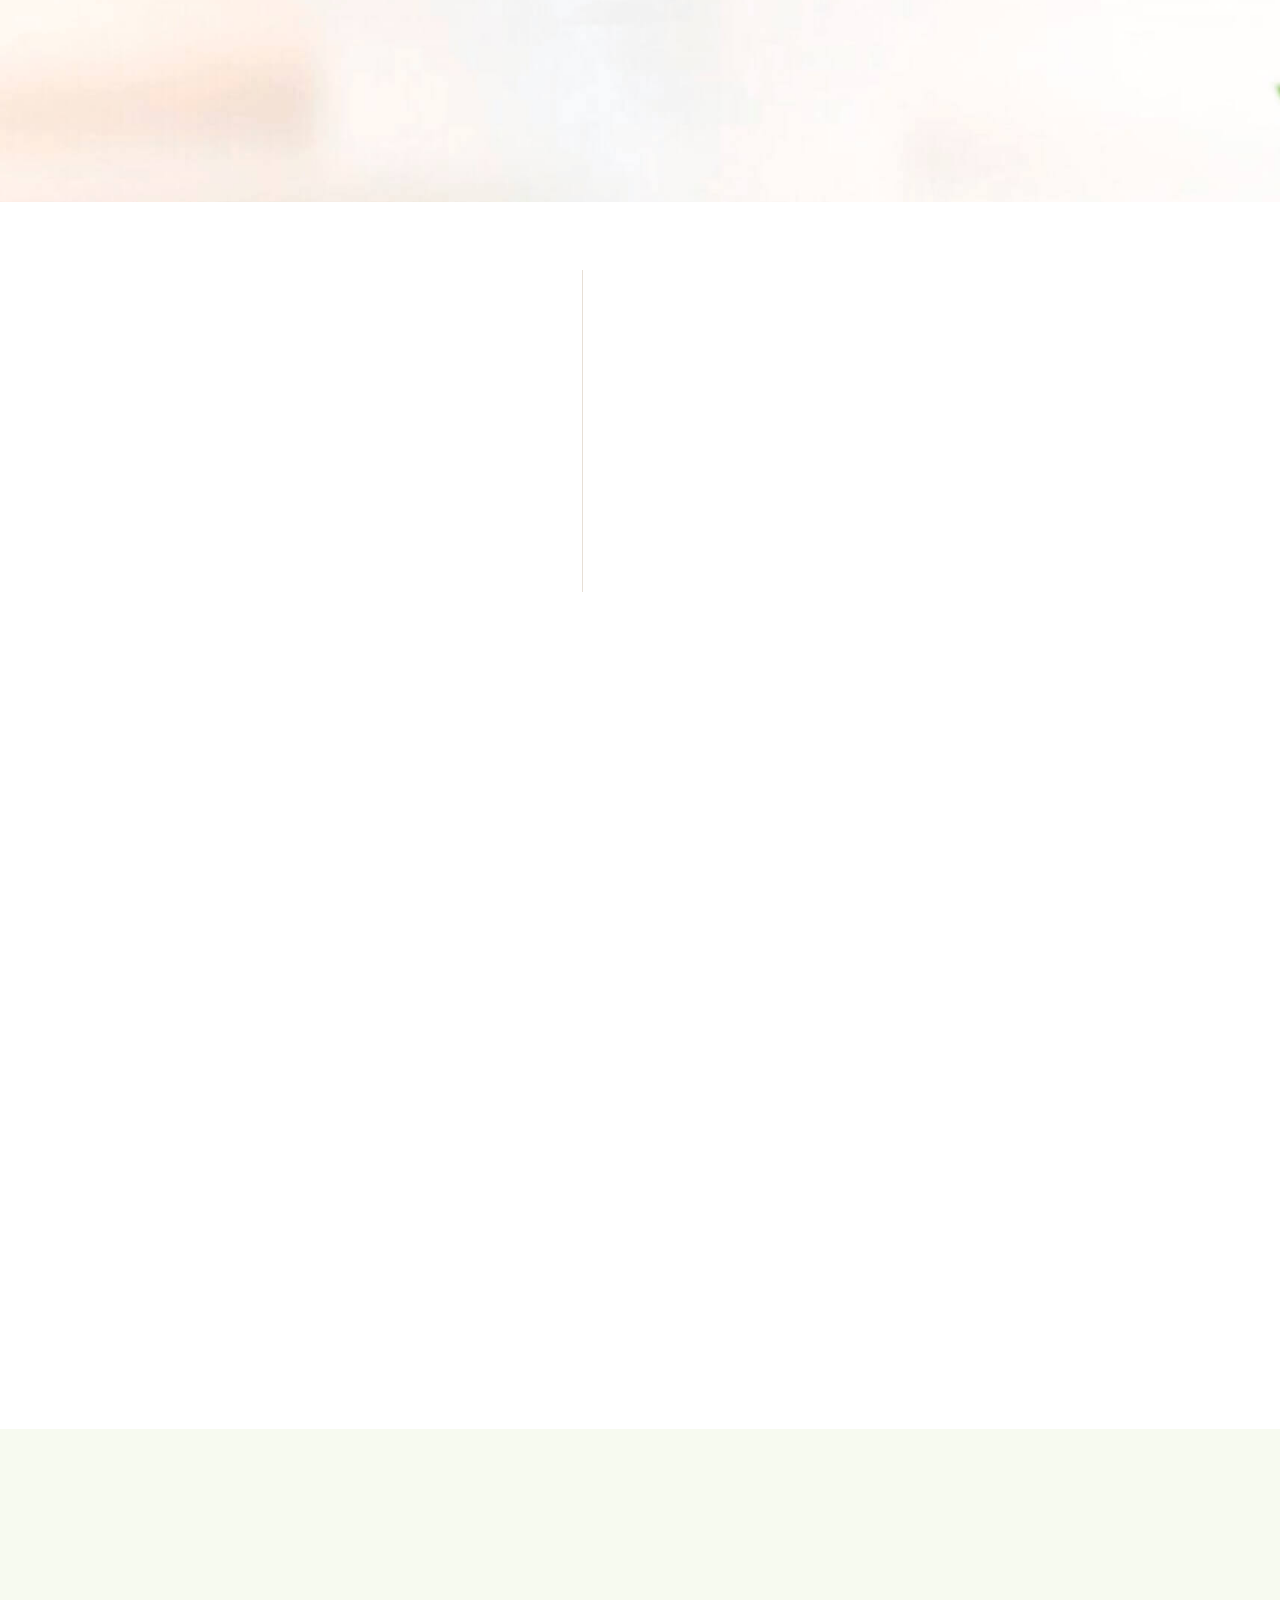
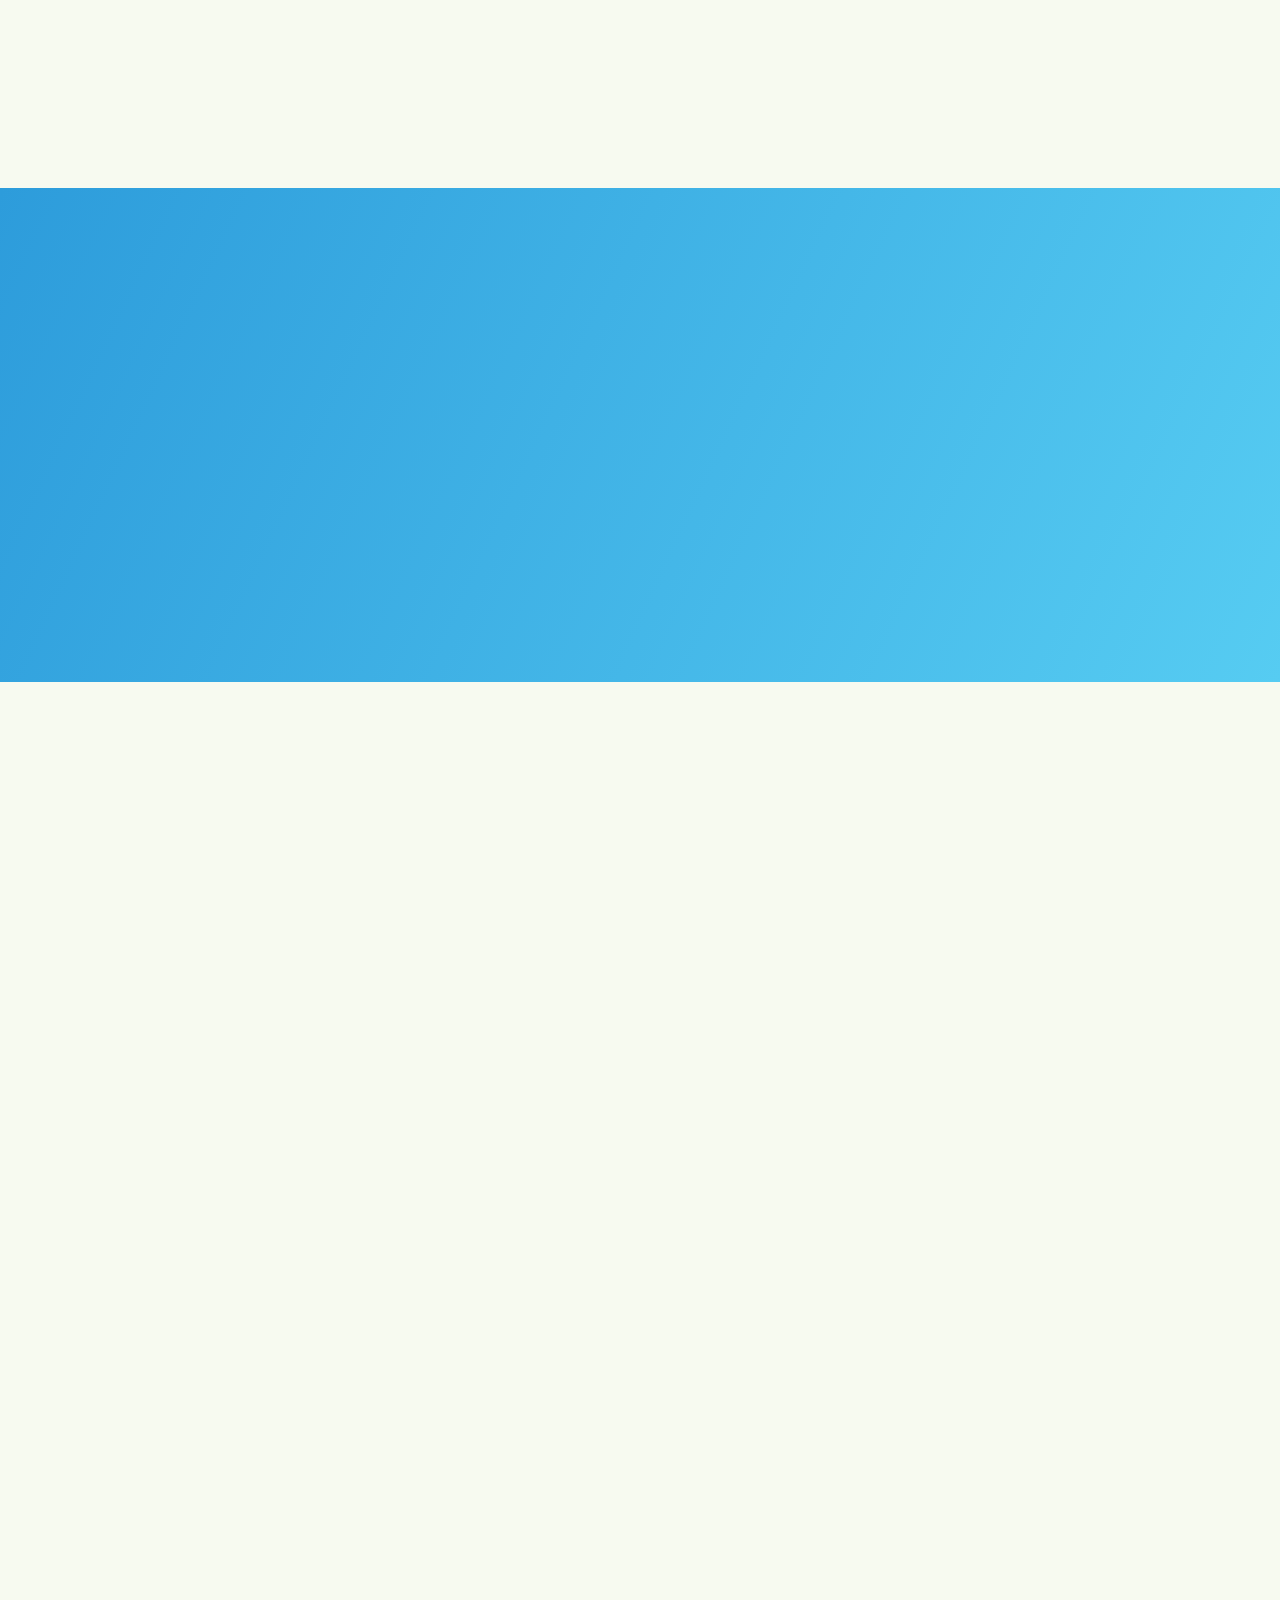
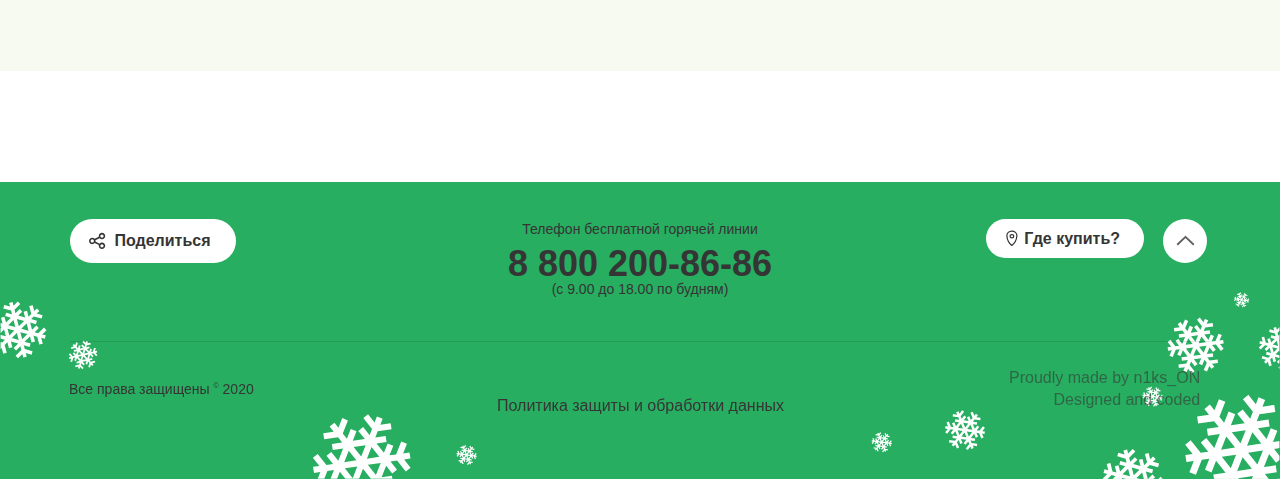
==== commit 805282a3: "master" ====
--- a/products/maslo-dyshi/index.html
+++ b/products/maslo-dyshi/index.html
@@ -3,7 +3,7 @@
 
 <head>
     <meta name="viewport" content="width=device-width, initial-scale=1.0" />
-    <title>Масло Дыши® - композиция эфирных масел для бесконтактной профилактики простудных заболеваний</title>
+    <title>BioFresh - композиция эфирных масел для бесконтактной профилактики простудных заболеваний</title>
 
     <meta name="viewport" content="width=device-width, maximum-scale=1" />
 
@@ -3205,7 +3205,7 @@
 </head>
 
 <body>
-    
+
     <div class="wrapper">
         <div class="page_up_button">
             <span class="up_icon js-click"></span>
@@ -3261,20 +3261,18 @@
         </script>
         <header>
             <div class="header">
-                
+
                 <div class="header__menu">
 
                     <div class="header_menu_wrap">
                         <nav>
-                            <a class="js-click active " rel="nofollow"
-                                href="">Продукты</a>
+                            <a class="js-click active " rel="nofollow" href="">Продукты</a>
                             <a class="js-click " rel="nofollow" href="">Когда
                                 применять?</a>
-                            <a class="js-click js-warn" rel="nofollow"
-                                href="">Специалистам</a>
+                            <a class="js-click js-warn" rel="nofollow" href="">Специалистам</a>
                             <a class="js-click " rel="nofollow" href="">Отзывы</a>
-                            <a data-menu="4133519545" rel="nofollow" class="js-click js-submenu "
-                                href="">Это интересно</a>
+                            <a data-menu="4133519545" rel="nofollow" class="js-click js-submenu " href="">Это
+                                интересно</a>
                             <a class="js-click " rel="nofollow" href="">Контакты</a>
                         </nav>
                     </div>
@@ -3580,7 +3578,7 @@
                                     <div class="p_right_side_tc">
                                         <div class="p_right_side_inner">
                                             <div class="product_full_desc_image" data-aos="fade-in">
-                                                <img data-src="/upload/iblock/581/5810539eecf684fcdb0be16d1b571983.png"
+                                                <img data-src="../../img/about-first.png"
                                                     class="lazy" alt="">
                                             </div>
                                         </div>
@@ -3610,7 +3608,7 @@
                                             с противовирусными и антибактериальными свойствами при испарении уничтожают
                                             бактерии и вирусы в окружающем нас воздухе.
                                             В результате риск заразиться резко снижается. Действие длится 4-6 часов.
-                                            Кроме того, применение Масла Дыши® в комплексной терапии ОРВИ
+                                            Кроме того, применение BioFresh в комплексной терапии ОРВИ
                                             уменьшает риск осложнений, а также облегчает течение простуды и ускоряет
                                             выздоровление*.<br /><br />
                                         </div>
@@ -4098,7 +4096,7 @@
 
 
 
-                <div class="product_full_desc product_full_comp">
+                <div class="product_full_desc product_full_comp" id="structure">
                     <div class="product_full_comp_image" data-aos="fade-in">
                         <img data-src="/local/templates/akvion/img/product/back3.jpg" class="lazy" alt="" />
                     </div>
@@ -4108,37 +4106,30 @@
 
                             <div class="product_comp_list" data-aos="fade-up">
                                 <div class="product_comp_list_item">
-                                    <a
-                                        href="https://maslo-dishi.ru/ingredients/maslo-dyshi/#maslo-myatnoe-oleum-menthae">Масло
+                                    <a href="#structure">Масло
                                         мятное</a>
                                 </div>
                                 <div class="product_comp_list_item">
-                                    <a
-                                        href="https://maslo-dishi.ru/ingredients/maslo-dyshi/#maslo-evkaliptovoe-oleum-eucalypti">Масло
+                                    <a href="#structure">Масло
                                         эвкалиптовое</a>
                                 </div>
                                 <div class="product_comp_list_item">
-                                    <a
-                                        href="https://maslo-dishi.ru/ingredients/maslo-dyshi/#maslo-kaeputovoe-oleum-cajeputi">Масло
+                                    <a href="#structure">Масло
                                         каепутовое</a>
                                 </div>
                                 <div class="product_comp_list_item">
-                                    <a
-                                        href="https://maslo-dishi.ru/ingredients/maslo-dyshi/#levomentol-levomenthol">Левоментол</a>
+                                    <a href="#structure">Левоментол</a>
                                 </div>
                                 <div class="product_comp_list_item">
-                                    <a
-                                        href="https://maslo-dishi.ru/ingredients/maslo-dyshi/#maslo-mozhzhevelovoe-oleum-juniperi">Масло
+                                    <a href="#structure">Масло
                                         можжевеловое</a>
                                 </div>
                                 <div class="product_comp_list_item">
-                                    <a
-                                        href="https://maslo-dishi.ru/ingredients/maslo-dyshi/#maslo-gvozdichnoe-oleum-caryophylli">Масло
+                                    <a href="#structure">Масло
                                         гвоздичное</a>
                                 </div>
                                 <div class="product_comp_list_item">
-                                    <a
-                                        href="https://maslo-dishi.ru/ingredients/maslo-dyshi/#maslo-vintergrinovoe-gaulterii-lezhachey-oleum-wintergreen">Масло
+                                    <a href="#structure">Масло
                                         винтергриновое (гаультерии лежачей)</a>
                                 </div>
                             </div>
@@ -4184,7 +4175,7 @@
                                         <div class="pr_info_item_text_title">Меры предосторожности:</div>
                                         <div class="pr_info_item_text_">
                                             Не наносить на слизистые и поврежденную кожу. При попадании в глаза
-                                            тщательно промойте их водой. Если масло Дыши® вызывает у вас необычную
+                                            тщательно промойте их водой. Если BioFresh вызывает у вас необычную
                                             реакцию, проконсультируйтесь с врачом. Не применять после истечения
                                             указанного на упаковке срока годности. </div>
                                     </div>
@@ -4209,7 +4200,7 @@
                     </div>
                 </div>
 
-                
+
                 <div class="product_notification_footer" data-aos="fade-in">
                     <div class="product_notification_footer_wrap">
                         <span class="product_notification_footer_wrap_text">Имеются противопоказания. Перед применением
@@ -4406,6 +4397,4 @@
     <script>setTimeout('yaCounter22536868.reachGoal("TIME");', 20000);</script>
 </body>
 
-<!-- Mirrored from maslo-dishi.ru/products/maslo-dyshi/ by HTTrack Website Copier/3.x [XR&CO'2014], Mon, 08 Jun 2020 20:18:14 GMT -->
-
 </html>--- a/local/templates/akvion/style/second0d71.css
+++ b/local/templates/akvion/style/second0d71.css
@@ -942,7 +942,7 @@
     color: #353535;
 }
 .product_full_desc.product_full_reasons {
-    background: linear-gradient(105.71deg, #70BF54 30.79%, #AECA61 84.72%), #27AE60;
+    background: linear-gradient(114.98deg, #2D9CDB 0%, #56CCF2 100%);
 }
 
 
@@ -1042,7 +1042,7 @@
 .qublock-part-img {text-align: right;}
 
 .product_full_desc.product_full_effct {
-    background: linear-gradient(319.94deg, #AECA61 -6.16%, #70BF54 70.17%), linear-gradient(180deg, #27AE60 53.05%, #27A45C 100%), #27AE60;
+    background: linear-gradient(114.98deg, #2D9CDB 0%, #56CCF2 100%);
     padding: 56px 0;
 }
 span.text-white {
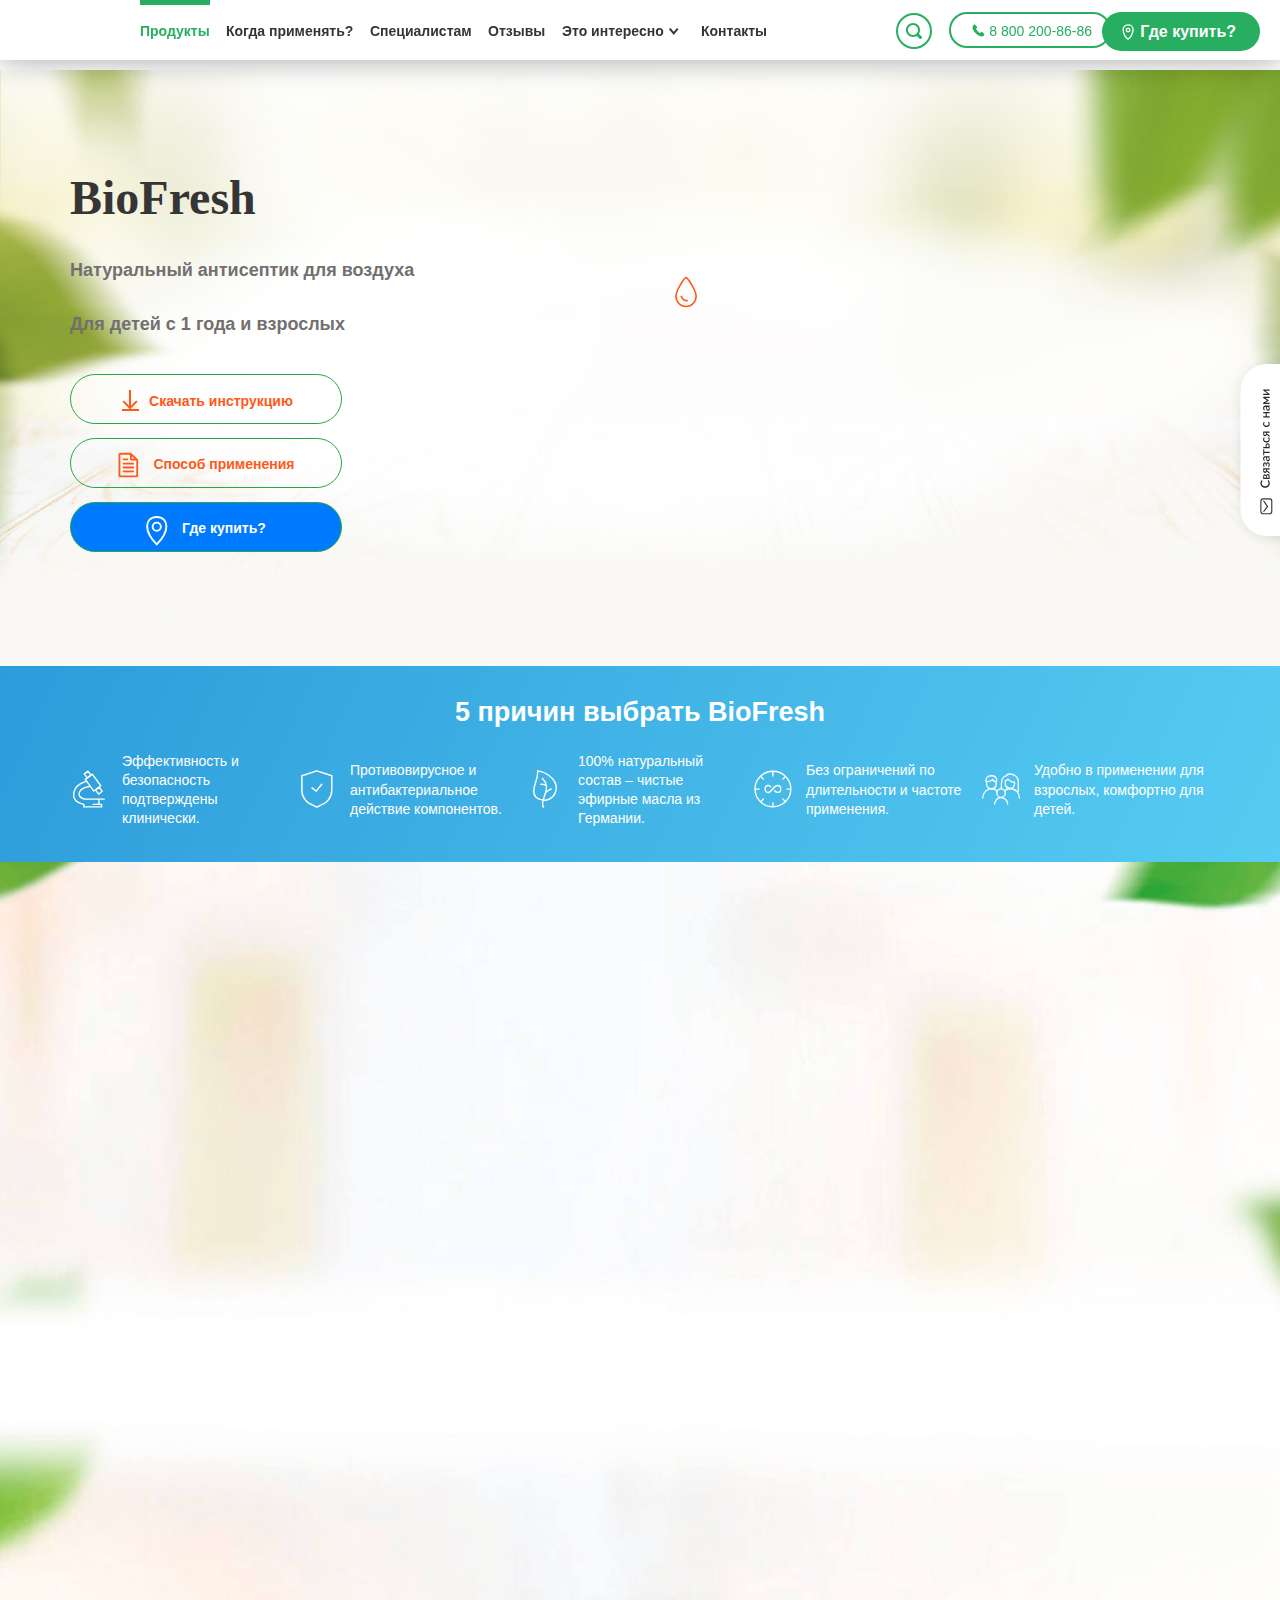
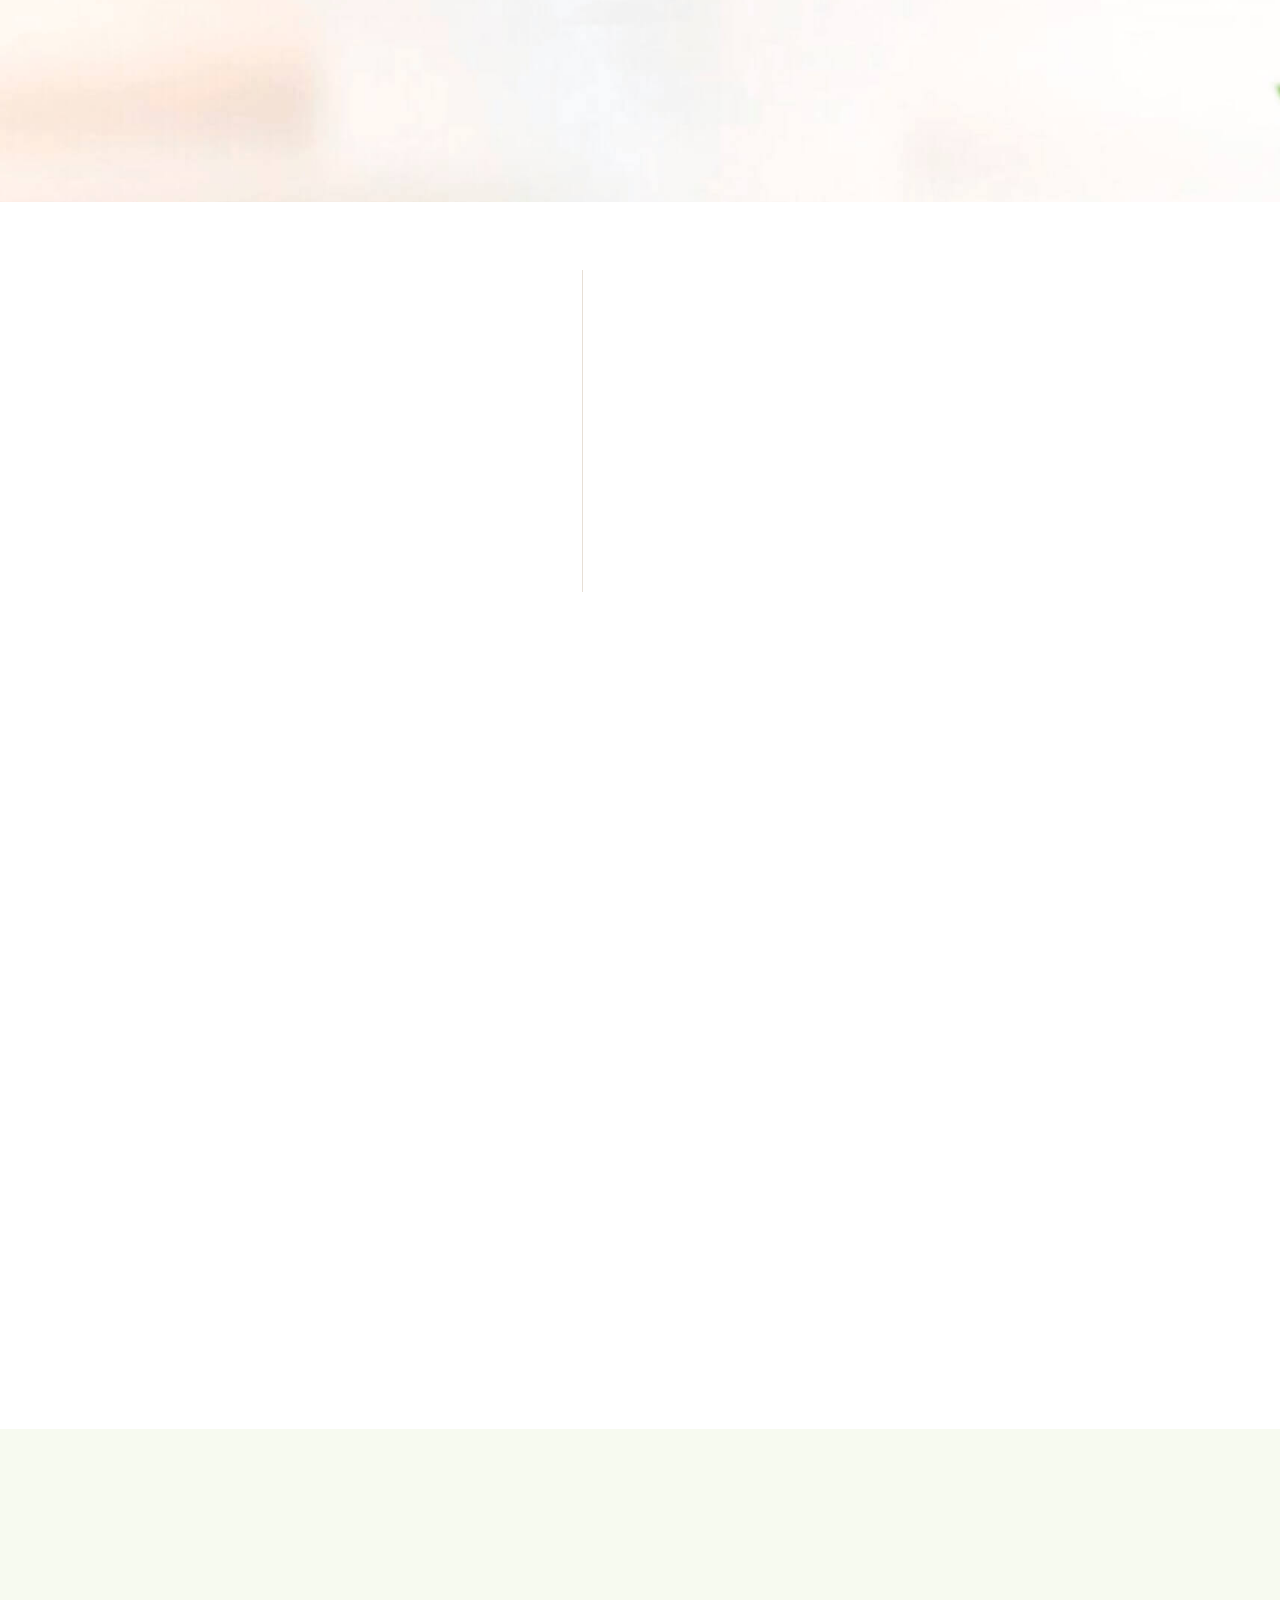
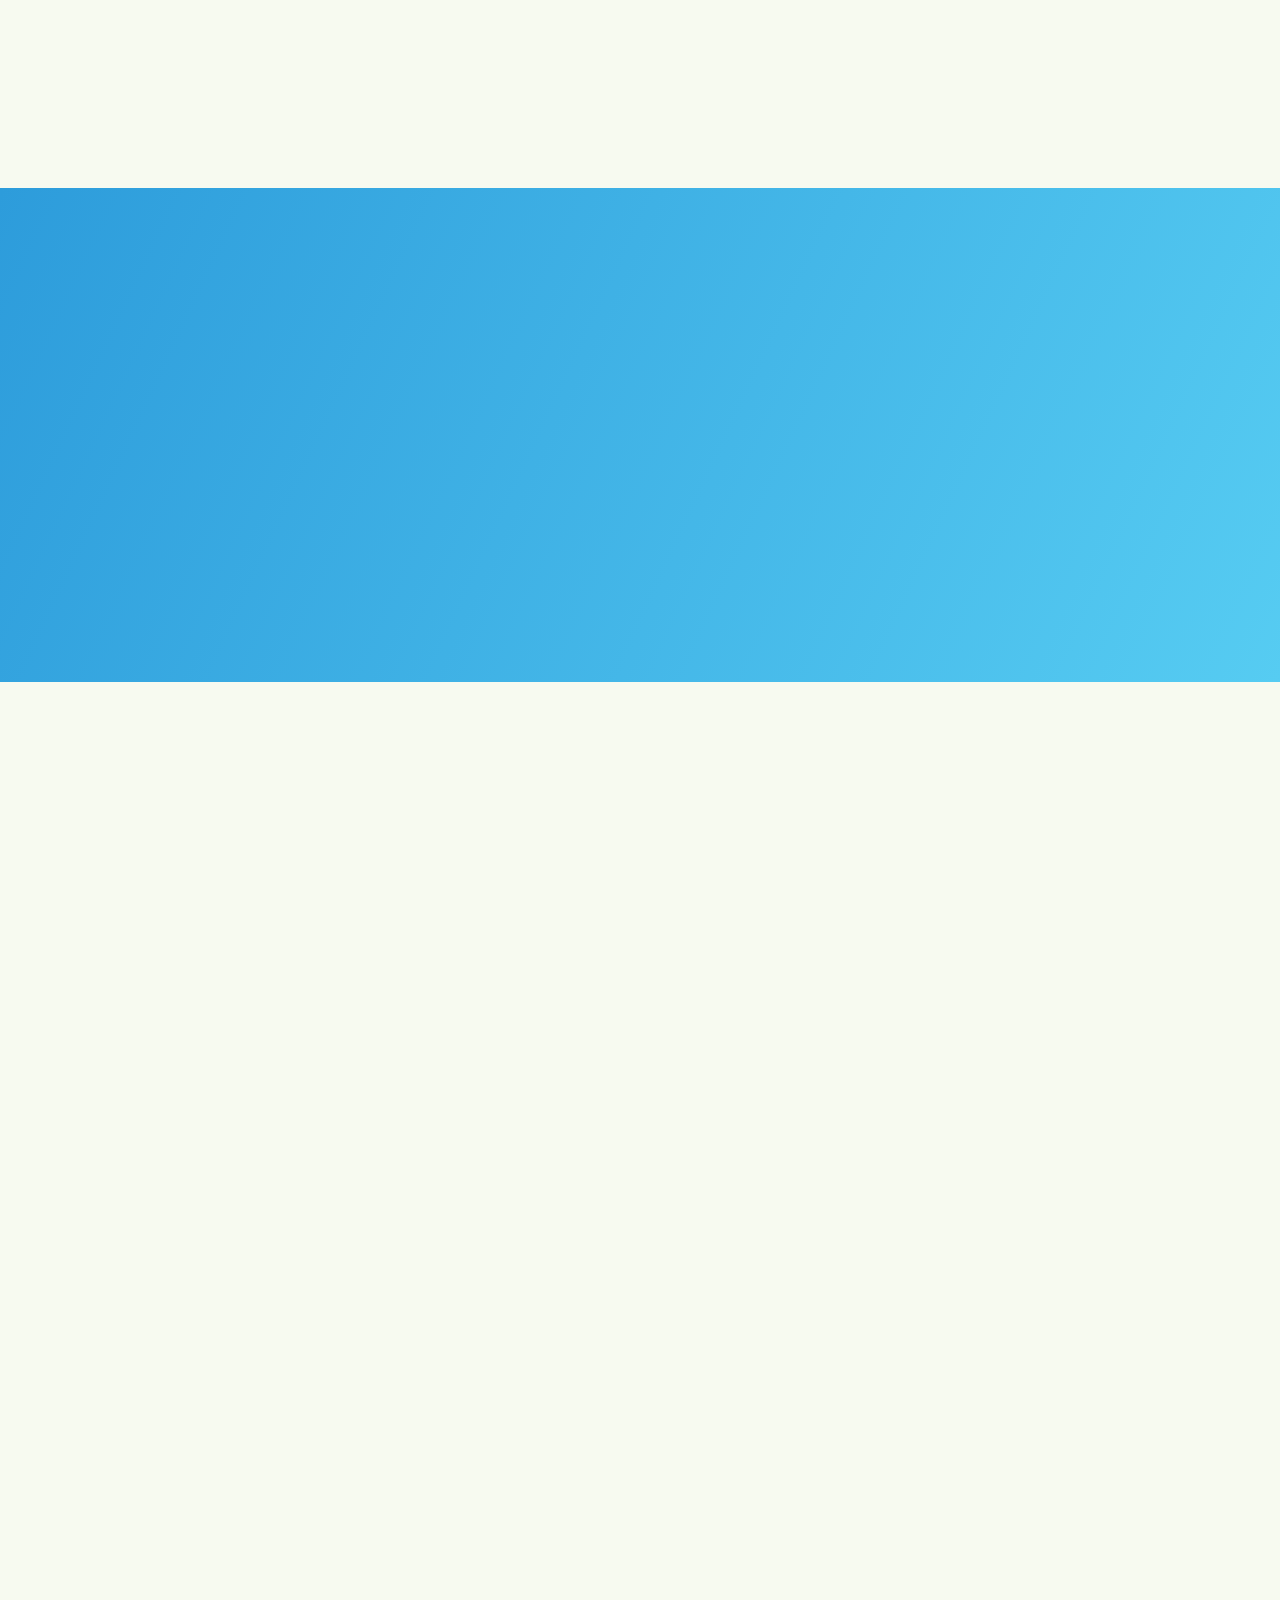
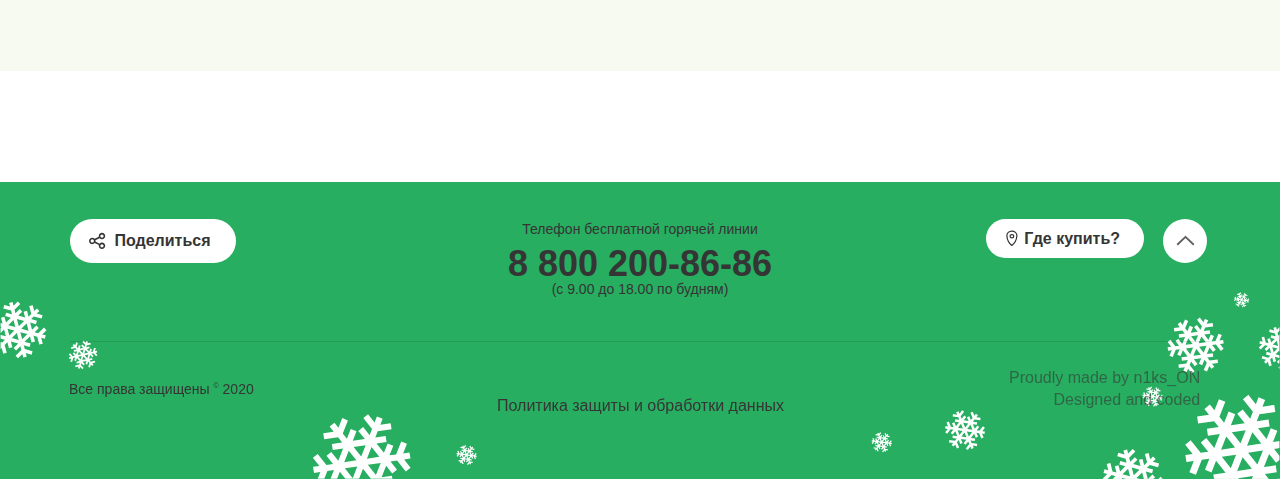
==== commit 227a0af0: "master" ====
--- a/products/maslo-dyshi/index.html
+++ b/products/maslo-dyshi/index.html
@@ -1342,7 +1342,7 @@
         }
 
         .btn.btn_tr.btn_tr_or {
-            border-color: #ff5919;
+            border-color: #28a745;
             color: #ff5919
         }
 
--- a/local/templates/akvion/style/second0d71.css
+++ b/local/templates/akvion/style/second0d71.css
@@ -1347,7 +1347,7 @@
 }
 
 .btn.btn_tr.btn_tr_or.btn_wherebtn {
-    background: #FF5919;
+    background: #007bff;
     color: #FFF;
     opacity: 1;
 }
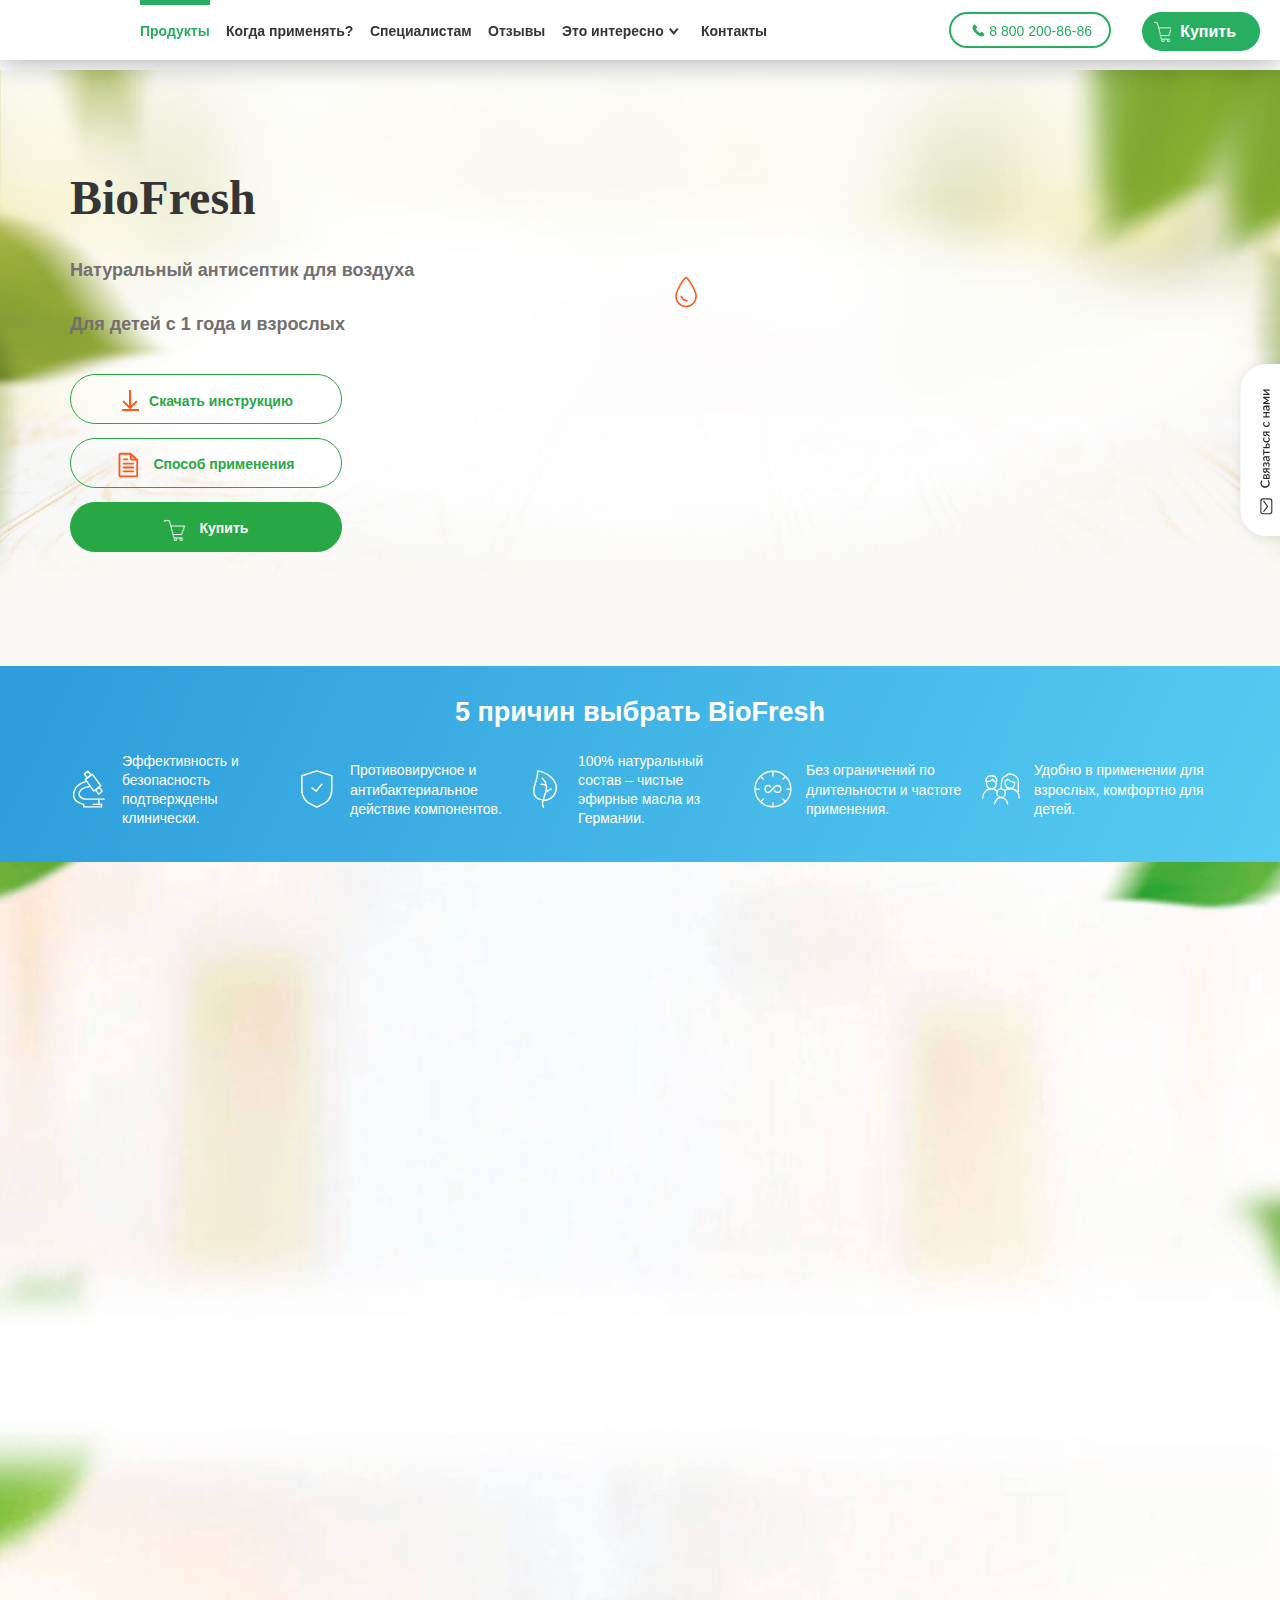
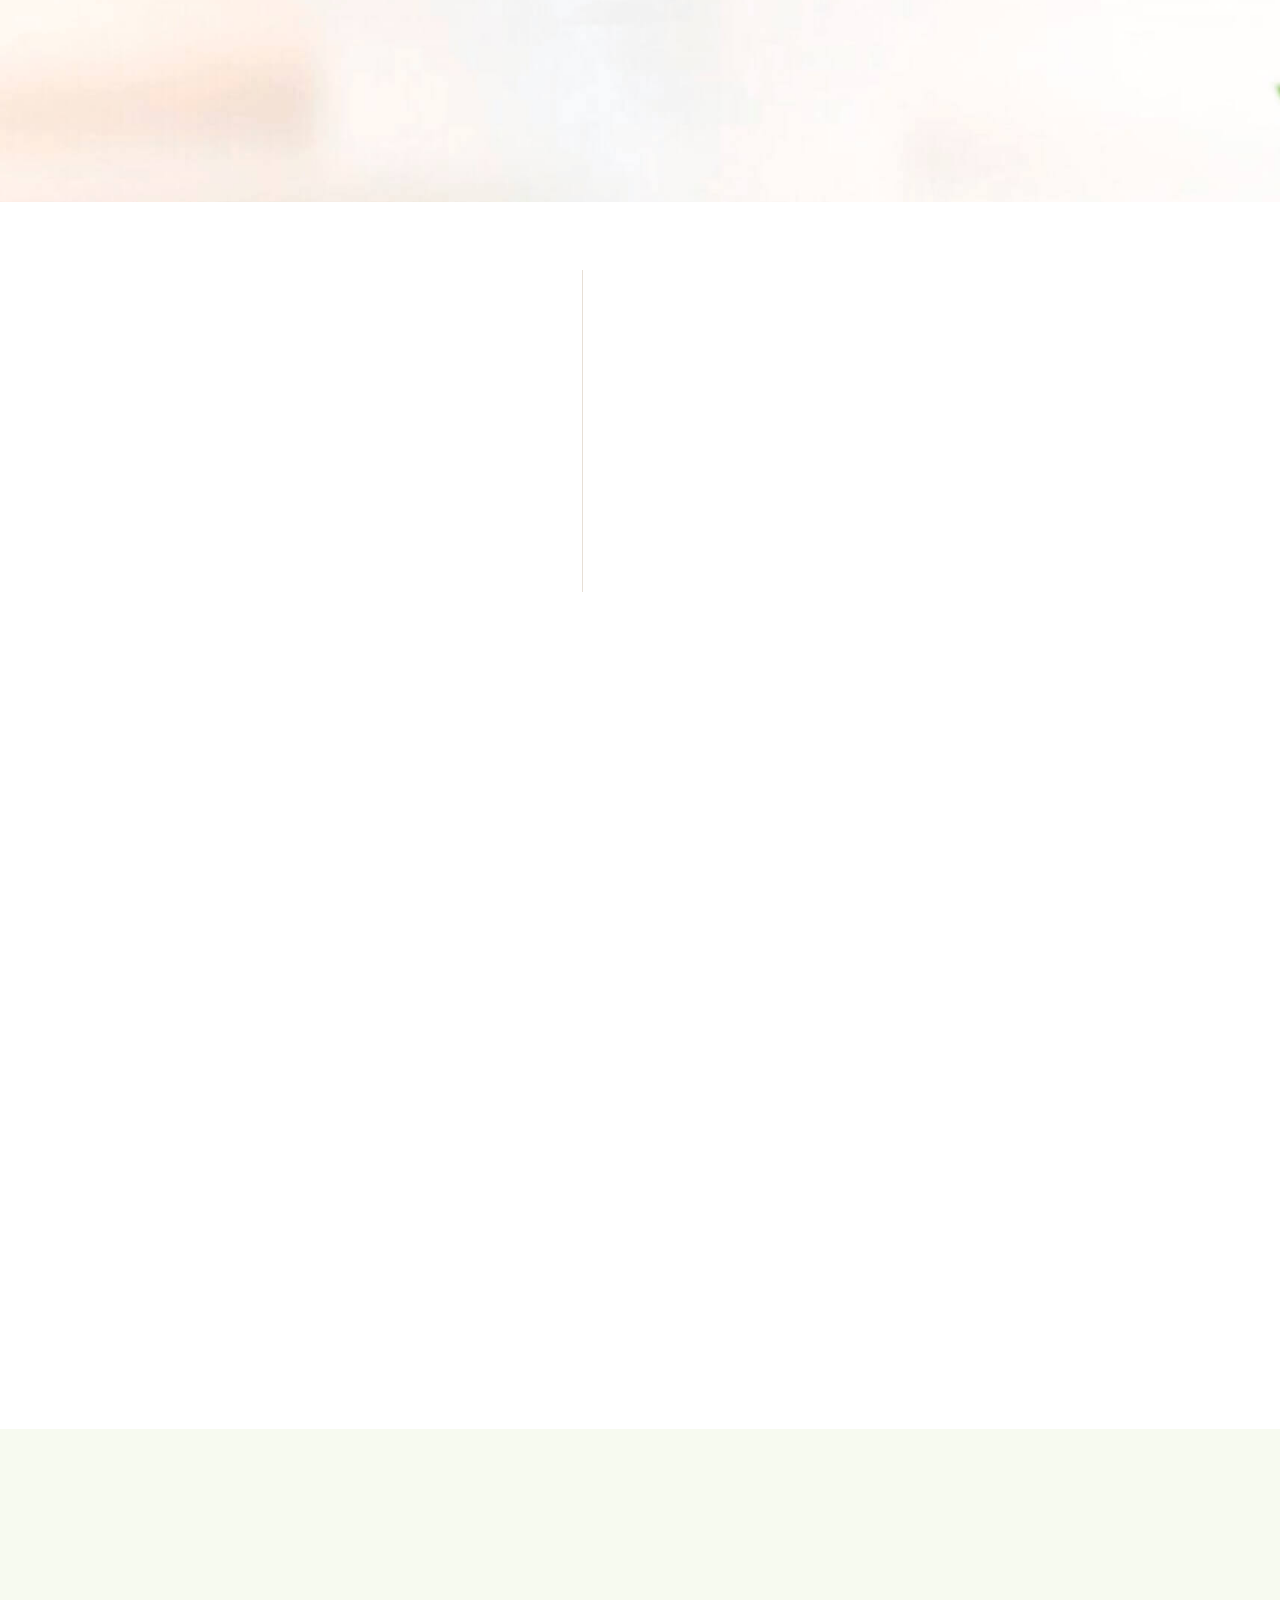
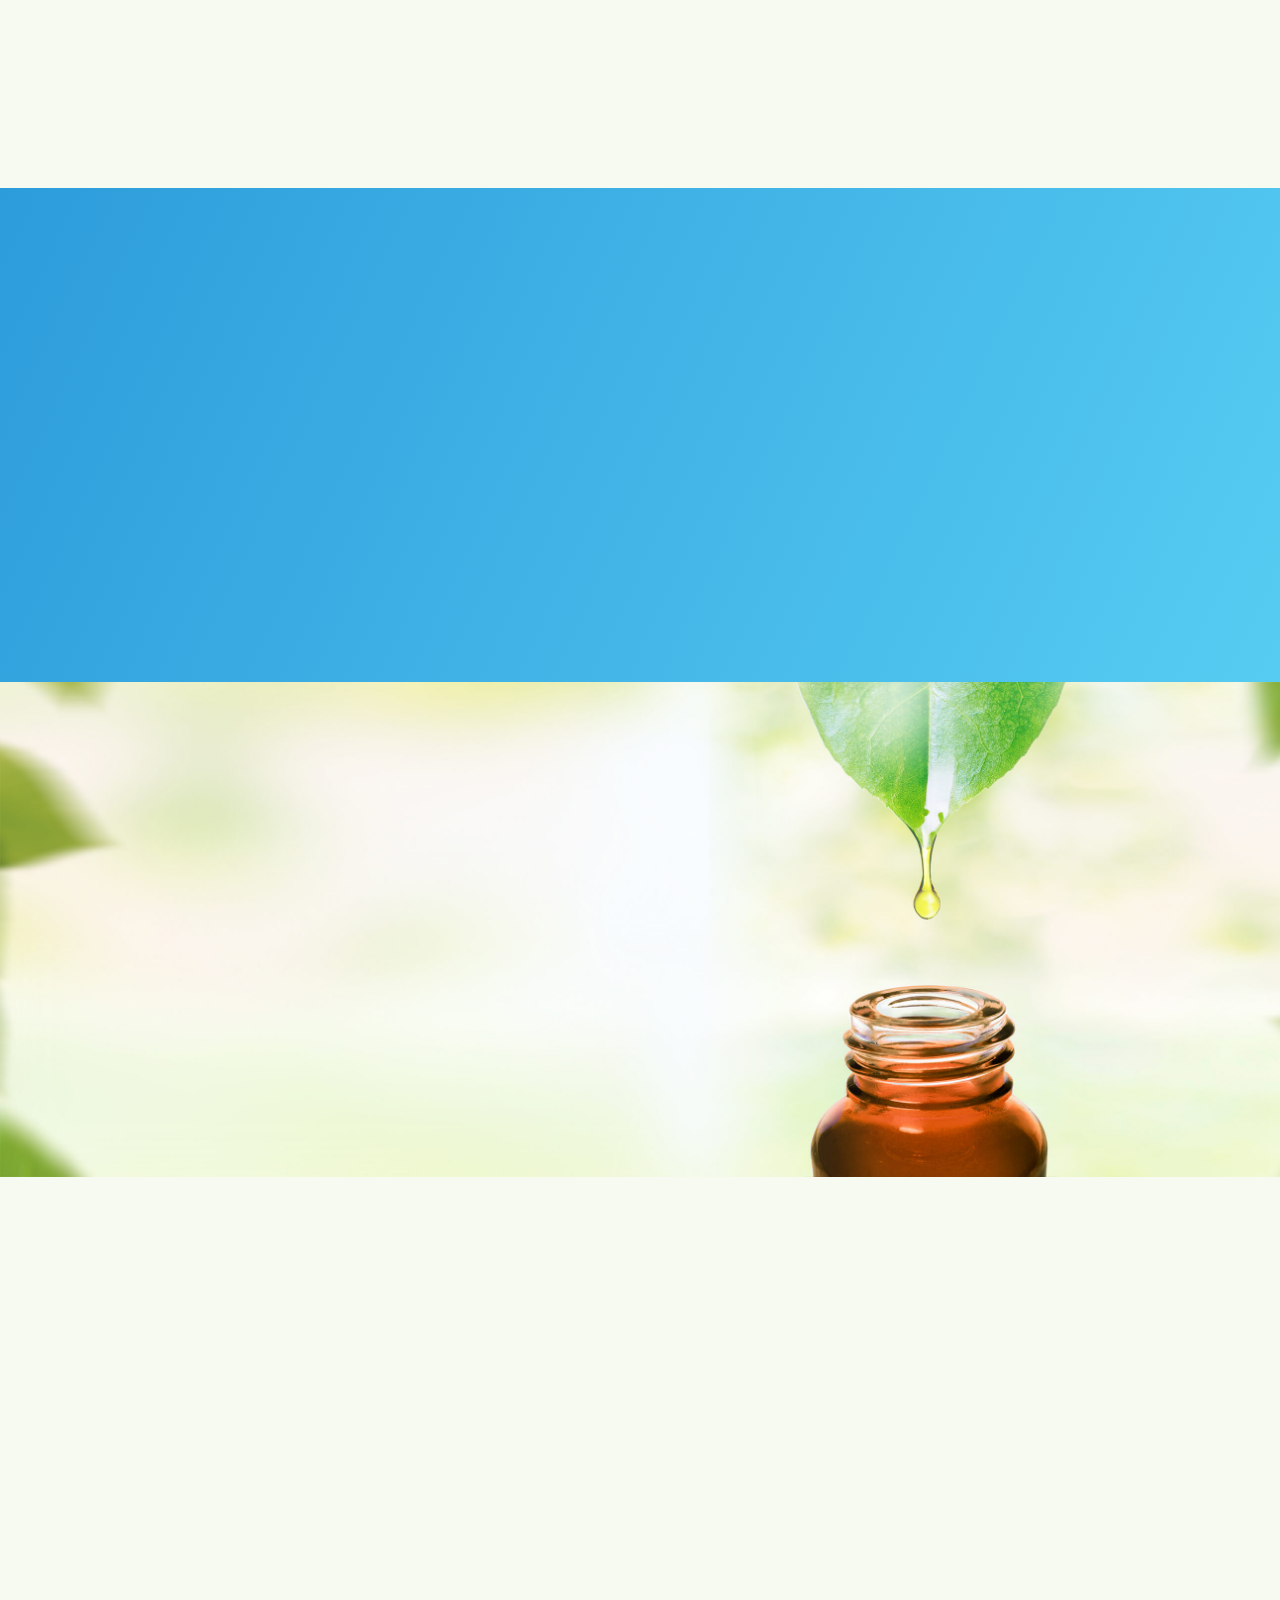
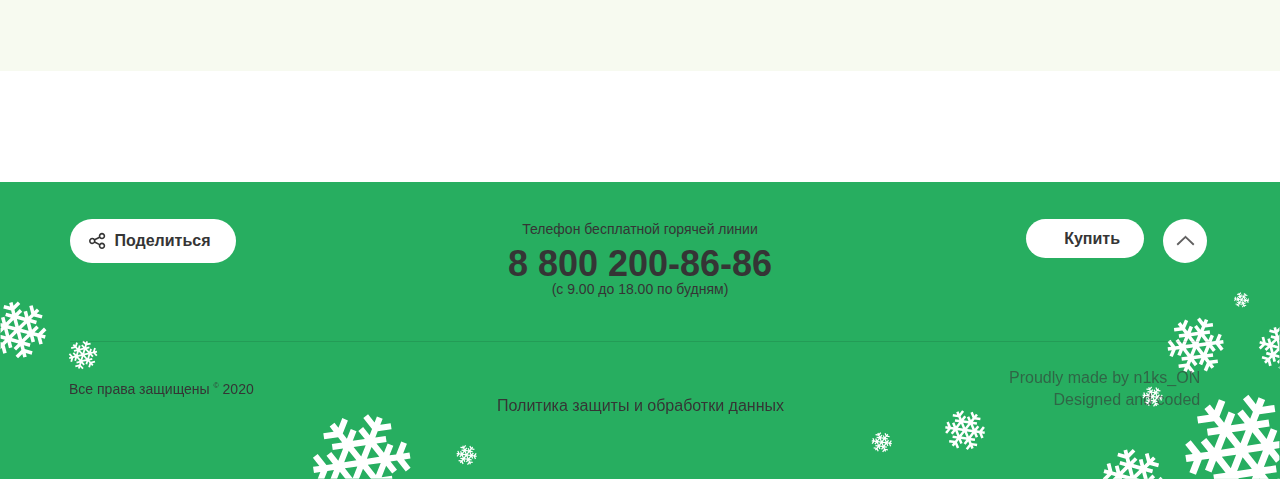
==== commit 76a25cbd: "master" ====
--- a/products/maslo-dyshi/index.html
+++ b/products/maslo-dyshi/index.html
@@ -5,8 +5,7 @@
     <meta name="viewport" content="width=device-width, initial-scale=1.0" />
     <title>BioFresh - композиция эфирных масел для бесконтактной профилактики простудных заболеваний</title>
 
-    <meta name="viewport" content="width=device-width, maximum-scale=1" />
-
+    <meta name="author" content="https://kwork.ru/user/n1ks_on">
 
     <script type="text/javascript"
         src="../../bitrix/cache/js/s1/akvion/template_69d83e76f684e8c233981dfbde5bd2c2/template_69d83e76f684e8c233981dfbde5bd2c2839c.js?1591213522679946"></script>
@@ -1343,7 +1342,7 @@
 
         .btn.btn_tr.btn_tr_or {
             border-color: #28a745;
-            color: #ff5919
+            color: #28a745
         }
 
         .sit_item.sit_item_image_left .sit_text_block_t {
@@ -2523,12 +2522,12 @@
             left: 26px;
             width: 16px;
             height: 24px;
-            background: url(../../local/templates/akvion/img/btn-ico-map-w.svg) no-repeat center;
-            background-size: contain
+            background: url(../../img/basket.png) no-repeat center;
+            background-size: cover
         }
 
         .btn_wherebuy.btn_wherebuy_f:after {
-            background: url(../../local/templates/akvion/img/btn-ico-map-b.svg) no-repeat center;
+            background: url(../../img/basket.png) no-repeat center;
             background-size: contain
         }
 
@@ -2806,6 +2805,9 @@
 
         .breadcrumbs_wrapper>div>a:hover {
             opacity: .7
+        }
+        .prodbgblock__img.aos-init.aos-animate {
+            margin-right: 125px;
         }
 
         @media only screen and (max-width:1700px) {
@@ -3277,18 +3279,15 @@
                         </nav>
                     </div>
                 </div>
-                <div class="header_search">
-                    <span class="s_trigger js-search-trigger"></span>
-                </div>
                 <div class="header_phone_i">
                     <a href="tel:88002008686" class="header_phone_i_button"><span class="h_ph_icon"></span>8 800
                         200-86-86</a>
                 </div>
                 <div class="header__where">
-                    <a style="display:none;" href="https://maslo-dishi.ru/where-to-buy/" rel="nofollow"
-                        class="wherebuy__button js-click">Где купить?</a>
-                    <a href="https://maslo-dishi.ru/where-to-buy/" rel="nofollow" class="btn_wherebuy btn_wherebuy_g">
-                        <span>Где купить?</span>
+                    <a style="display:none;" href="" rel="nofollow"
+                        class="wherebuy__button js-click">Купить</a>
+                    <a href="" rel="nofollow" class="btn_wherebuy btn_wherebuy_g">
+                        <span>Купить</span>
                     </a>
                 </div>
 
@@ -3421,7 +3420,7 @@
                                                 class="btn btn_tr btn_tr_or btn_icon btn_wherebtn" data-aos="fade-in"
                                                 data-aos-delay="300" data-aos-offset="-1000">
                                                 <span class="icon_where"></span>
-                                                Где купить?
+                                                Купить
                                             </a>
                                         </div>
                                     </div>
@@ -3578,8 +3577,7 @@
                                     <div class="p_right_side_tc">
                                         <div class="p_right_side_inner">
                                             <div class="product_full_desc_image" data-aos="fade-in">
-                                                <img data-src="../../img/about-first.png"
-                                                    class="lazy" alt="">
+                                                <img data-src="../../img/about-first.png" class="lazy" alt="">
                                             </div>
                                         </div>
                                     </div>
@@ -3591,7 +3589,7 @@
                     <div class="product_full_desc product_full_action">
                         <div class="p_right_side_image">
                             <div class="p_side_image" data-aos="fade-in">
-                                <img data-src="/upload/iblock/be4/Mask_Group_2_.jpg" class="lazy" alt="" />
+                                <img data-src="../../img/family.jpg" class="lazy" alt="" />
                             </div>
                         </div>
                         <div class="p_wrap cf">
@@ -3644,8 +3642,7 @@
                                 <div class="qublock-part__items">
                                     <div class="qublock-item" data-aos="fade-up">
                                         <div class="qublock-item__img">
-                                            <img data-src="/local/templates/akvion/img/product/qublock-1.svg"
-                                                class="lazy" alt="qublock" />
+                                            <img data-src="../../img/qublock-1.svg" class="lazy" alt="qublock" />
                                         </div>
                                         <div class="qublock-item__info">
                                             <div class="qublock-item-info">
@@ -3664,8 +3661,7 @@
                                     </div>
                                     <div class="qublock-item" data-aos="fade-up">
                                         <div class="qublock-item__img">
-                                            <img data-src="/local/templates/akvion/img/product/qublock-2.svg"
-                                                class="lazy" alt="qublock" />
+                                            <img data-src="../../img/qublock-2.svg" class="lazy" alt="qublock" />
                                         </div>
                                         <div class="qublock-item__info">
                                             <div class="qublock-item-info">
@@ -3696,8 +3692,7 @@
                                 <div class="qublock-part__items">
                                     <div class="qublock-item" data-aos="fade-up">
                                         <div class="qublock-item__img">
-                                            <img data-src="/local/templates/akvion/img/product/qublock-3.svg"
-                                                class="lazy" alt="qublock" />
+                                            <img data-src="../../img/qublock-3.svg" class="lazy" alt="qublock" />
                                         </div>
                                         <div class="qublock-item__info">
                                             <div class="qublock-item-info">
@@ -3730,8 +3725,7 @@
                                     </div>
                                     <div class="qublock-item" data-aos="fade-up">
                                         <div class="qublock-item__img">
-                                            <img data-src="/local/templates/akvion/img/product/qublock-4.svg"
-                                                class="lazy" alt="" />
+                                            <img data-src="../../img/qublock-4.svg" class="lazy" alt="" />
                                         </div>
                                         <div class="qublock-item__info">
                                             <div class="qublock-item-info">
@@ -3934,8 +3928,8 @@
                 <div class="product_full_desc product_full_prodbgblock">
                     <div class="p_wrap prodbgblock">
                         <div class="prodbgblock__img" data-aos="fade-in">
-                            <img data-src="/local/templates/akvion/img/product/prodbgblock-bg.png" class="lazy"
-                                alt="" />
+                            <img data-src="../../img/take.jpg" class="lazy"
+                                alt="" / style="margin-top: 14px;">
                         </div>
                         <div class="prodbgblock__info">
                             <div class="prodbgblock-info">
@@ -3947,8 +3941,7 @@
                                 <div class="prodbgblock-info__list">
                                     <div class="prodbgblock-info-item" data-aos="fade-up">
                                         <div class="prodbgblock-info-item__img">
-                                            <img data-src="/local/templates/akvion/img/product/risk-1.svg" class="lazy"
-                                                alt="" />
+                                            <img data-src="../../img/risk-1.svg" class="lazy" alt="" />
                                         </div>
                                         <div class="prodbgblock-info-item__txt">
                                             <span>
@@ -3958,8 +3951,7 @@
                                     </div>
                                     <div class="prodbgblock-info-item" data-aos="fade-up">
                                         <div class="prodbgblock-info-item__img">
-                                            <img data-src="/local/templates/akvion/img/product/risk-2.svg" class="lazy"
-                                                alt="" />
+                                            <img data-src="../../img/risk-2.svg" class="lazy" alt="" />
                                         </div>
                                         <div class="prodbgblock-info-item__txt">
                                             <span>
@@ -3997,8 +3989,7 @@
                                 <div class="effct__part">
                                     <div class="prodbgblock-info-item" data-aos="fade-up">
                                         <div class="prodbgblock-info-item__img">
-                                            <img data-src="/local/templates/akvion/img/product/effct-4.svg" class="lazy"
-                                                alt="" />
+                                            <img src="../../img/effct-4.svg" alt="">
                                         </div>
                                         <div class="prodbgblock-info-item__txt">
                                             <span class="text-white">
@@ -4008,8 +3999,7 @@
                                     </div>
                                     <div class="prodbgblock-info-item" data-aos="fade-up">
                                         <div class="prodbgblock-info-item__img">
-                                            <img data-src="/local/templates/akvion/img/product/effct-5.svg" class="lazy"
-                                                alt="" />
+                                            <img src="../../img/effct-5.svg" alt="">
                                         </div>
                                         <div class="prodbgblock-info-item__txt">
                                             <span class="text-white">
@@ -4019,8 +4009,7 @@
                                     </div>
                                     <div class="prodbgblock-info-item" data-aos="fade-up">
                                         <div class="prodbgblock-info-item__img">
-                                            <img data-src="/local/templates/akvion/img/product/effct-6.svg" class="lazy"
-                                                alt="" />
+                                            <img src="../../img/effct-6.svg" alt="">
                                         </div>
                                         <div class="prodbgblock-info-item__txt">
                                             <span class="text-white">
@@ -4032,8 +4021,7 @@
                                 <div class="effct__part">
                                     <div class="prodbgblock-info-item" data-aos="fade-up">
                                         <div class="prodbgblock-info-item__img">
-                                            <img data-src="/local/templates/akvion/img/product/effct-1.svg" class="lazy"
-                                                alt="" />
+                                            <img data-src="../../img/effct-1.svg" class="lazy" alt="" />
                                         </div>
                                         <div class="prodbgblock-info-item__txt">
                                             <span class="text-white">
@@ -4043,8 +4031,7 @@
                                     </div>
                                     <div class="prodbgblock-info-item" data-aos="fade-up">
                                         <div class="prodbgblock-info-item__img">
-                                            <img data-src="/local/templates/akvion/img/product/effct-2.svg" class="lazy"
-                                                alt="" />
+                                            <img data-src="../../img/effct-2.svg" class="lazy" alt="" />
                                         </div>
                                         <div class="prodbgblock-info-item__txt">
                                             <span class="text-white">
@@ -4054,8 +4041,7 @@
                                     </div>
                                     <div class="prodbgblock-info-item" data-aos="fade-up">
                                         <div class="prodbgblock-info-item__img">
-                                            <img data-src="/local/templates/akvion/img/product/effct-3.svg" class="lazy"
-                                                alt="" />
+                                            <img data-src="../../img/effct-3.svg" class="lazy" alt="" />
                                         </div>
                                         <div class="prodbgblock-info-item__txt">
                                             <span class="text-white">
@@ -4074,27 +4060,6 @@
 
 
                 <!-- браслет -->
-
-
-
-
-
-
-
-
-
-
-
-
-
-
-
-
-
-
-
-
-
 
                 <div class="product_full_desc product_full_comp" id="structure">
                     <div class="product_full_comp_image" data-aos="fade-in">
@@ -4182,19 +4147,7 @@
                                 </div>
                             </div>
 
-                            <div class="product_full_info_item product_full_info_item_iii">
-                                <div class="pr_info_item cf" data-aos="fade-up">
-                                    <div class="pr_info_item_text">
-                                        <div class="pr_info_item_text_">
-                                            Изготовитель: ООО «Биосфера», 152020, Ярославская обл., г.
-                                            Переславль-Залесский, ул. Магистральная, д. 10а, по заказу АО «АКВИОН»,
-                                            123112, г. Москва, Пресненская наб., д. 8, стр. 1, этаж 8, помещение IN –
-                                            комната 11. </div>
-                                        <div class="pr_info_item_gost_tu">ТУ 9151-108-58693373-15.</div>
-                                    </div>
-                                </div>
-
-                            </div>
+                            
 
                         </div>
                     </div>
@@ -4299,26 +4252,13 @@
                         <div class="pf_buy">
                             <a style="display:none;" href="https://maslo-dishi.ru/where-to-buy/" rel="nofollow"
                                 onclick="$.getScript('../../../px.adhigh.net/p/conversiondf46.js?site_id=3642')"
-                                class="btn btn_white js-click">Где купить?</a>
+                                class="btn btn_white js-click">Купить</a>
                             <a href="https://maslo-dishi.ru/where-to-buy/"
                                 onclick="$.getScript('../../../px.adhigh.net/p/conversiondf46.js?site_id=3642');yaCounter22536868.reachGoal('gde_kupit')"
                                 rel="nofollow" class="btn_wherebuy btn_wherebuy_f">
-                                <span>Где купить?</span>
+                                <span>Купить</span>
                             </a>
                         </div>
-
-
-
-
-
-
-
-
-
-
-
-
-
                         <div class="pf_social_i" style="display:none">
                             <span class="pf_social_i_text" style="">
                                 Будьте в курсе новостей,<br />следите за нами в социальных сетях </span>
--- a/local/templates/akvion/style/second0d71.css
+++ b/local/templates/akvion/style/second0d71.css
@@ -1334,7 +1334,7 @@
     background-image: url(../img/icon_document_h.svg);
 }
 .icon_where {
-    background: url(../img/icon_where.svg) no-repeat center;
+    background: url(../../../../img/basket.png) no-repeat center;
     background-size: contain;
     display: inline-block;
     position: relative;
@@ -1347,7 +1347,7 @@
 }
 
 .btn.btn_tr.btn_tr_or.btn_wherebtn {
-    background: #007bff;
+    background: #28a745;
     color: #FFF;
     opacity: 1;
 }
@@ -3387,6 +3387,6 @@
 }
 
 
-:focus{outline:0}table{border-collapse:collapse;border-spacing:0}ol,ul{list-style:none}blockquote,q{quotes:none}blockquote:before,blockquote:after,q:before,q:after{content:'';content:none}table{border-collapse:collapse;border-spacing:0}.owl-carousel{display:none;width:100%;-webkit-tap-highlight-color:transparent;position:relative;z-index:1}.owl-carousel .owl-stage{position:relative;-ms-touch-action:pan-Y}.owl-carousel .owl-stage:after{content:".";display:block;clear:both;visibility:hidden;line-height:0;height:0}.owl-carousel .owl-stage-outer{position:relative;overflow:hidden;-webkit-transform:translate3d(0,0,0)}.owl-carousel .owl-item{position:relative;min-height:1px;float:left;-webkit-backface-visibility:hidden;-webkit-tap-highlight-color:transparent;-webkit-touch-callout:none}.owl-carousel .owl-item img{display:block;width:100%;-webkit-transform-style:preserve-3d}.owl-carousel .owl-nav.disabled,.owl-carousel .owl-dots.disabled{display:none}.owl-carousel .owl-nav .owl-prev,.owl-carousel .owl-nav .owl-next,.owl-carousel .owl-dot{cursor:pointer;cursor:hand;-webkit-user-select:none;-moz-user-select:none;-ms-user-select:none;user-select:none}.owl-carousel.owl-loaded{display:block}.owl-carousel.owl-loading{opacity:0;display:block}.owl-carousel.owl-hidden{opacity:0}.owl-carousel.owl-refresh .owl-item{visibility:hidden}.owl-carousel.owl-drag .owl-item{-webkit-user-select:none;-moz-user-select:none;-ms-user-select:none;user-select:none}.owl-carousel.owl-grab{cursor:move;cursor:-webkit-grab;cursor:grab}.owl-carousel.owl-rtl{direction:rtl}.owl-carousel.owl-rtl .owl-item{float:right}.no-js .owl-carousel{display:block}.owl-carousel .animated{-webkit-animation-duration:1000ms;animation-duration:1000ms;-webkit-animation-fill-mode:both;animation-fill-mode:both}.owl-carousel .owl-animated-in{z-index:0}.owl-carousel .owl-animated-out{z-index:1}.owl-carousel .fadeOut{-webkit-animation-name:fadeOut;animation-name:fadeOut}@-webkit-keyframes fadeOut{0%{opacity:1}100%{opacity:0}}@keyframes fadeOut{0%{opacity:1}100%{opacity:0}}.owl-height{-webkit-transition:height 500ms ease-in-out;transition:height 500ms ease-in-out}.owl-carousel .owl-item .owl-lazy{opacity:0;-webkit-transition:opacity 400ms ease;transition:opacity 400ms ease}.owl-carousel .owl-item img.owl-lazy{-webkit-transform-style:preserve-3d;transform-style:preserve-3d}.owl-carousel .owl-video-wrapper{position:relative;height:100%;background:#000}.owl-carousel .owl-video-play-icon{position:absolute;height:80px;width:80px;left:50%;top:50%;margin-left:-40px;margin-top:-40px;background:url(owl.video.play.html) no-repeat;cursor:pointer;z-index:1;-webkit-backface-visibility:hidden;transition:-webkit-transform 100ms ease;-webkit-transition:-webkit-transform 100ms ease;transition:transform 100ms ease;transition:transform 100ms ease, -webkit-transform 100ms ease;transition:transform 100ms ease,-webkit-transform 100ms ease}.owl-carousel .owl-video-play-icon:hover{-webkit-transform:scale(1.3,1.3);transform:scale(1.3,1.3)}.owl-carousel .owl-video-playing .owl-video-tn,.owl-carousel .owl-video-playing .owl-video-play-icon{display:none}.owl-carousel .owl-video-tn{opacity:0;height:100%;background-position:center center;background-repeat:no-repeat;background-size:contain;-webkit-transition:opacity 400ms ease;transition:opacity 400ms ease}.owl-carousel .owl-video-frame{position:relative;z-index:1;height:100%;width:100%}.owl-theme .owl-controls{margin-top:10px;text-align:center}.owl-theme .owl-controls .owl-buttons div{color:#FFF;display:inline-block;zoom:1;*display:inline;margin:5px;font-size:12px;filter:Alpha(Opacity=50);opacity:.5}.owl-theme .owl-controls.clickable .owl-buttons div:hover{filter:Alpha(Opacity=100);opacity:1;text-decoration:none}.owl-theme .owl-controls .owl-page{display:inline-block;zoom:1;*display:inline}.owl-theme .owl-controls .owl-page span{display:block;width:12px;height:12px;margin:5px 7px;filter:Alpha(Opacity=50);opacity:.5;border-radius:20px;background:#869791}.owl-theme .owl-controls .owl-page.active span,.owl-theme .owl-controls.clickable .owl-page:hover span{filter:Alpha(Opacity=100);opacity:1}.owl-theme .owl-controls .owl-page span.owl-numbers{height:auto;width:auto;color:#FFF;padding:2px 10px;font-size:12px;border-radius:30px}.owl-item.loading{min-height:150px;background:url(../img/AjaxLoader.html) no-repeat center center}.owl-origin{-webkit-perspective:1200px;-webkit-perspective-origin-x:50%;-webkit-perspective-origin-y:50%;-moz-perspective:1200px;-moz-perspective-origin-x:50%;-moz-perspective-origin-y:50%;perspective:1200px}.owl-fade-out{z-index:10;-webkit-animation:fadeOut .7s both ease;animation:fadeOut .7s both ease}.owl-fade-in{-webkit-animation:fadeIn .7s both ease;animation:fadeIn .7s both ease}.owl-backSlide-out{-webkit-animation:backSlideOut 1s both ease;animation:backSlideOut 1s both ease}.owl-backSlide-in{-webkit-animation:backSlideIn 1s both ease;animation:backSlideIn 1s both ease}.owl-goDown-out{-webkit-animation:scaleToFade .7s ease both;animation:scaleToFade .7s ease both}.owl-goDown-in{-webkit-animation:goDown .6s ease both;animation:goDown .6s ease both}.owl-fadeUp-in{-webkit-animation:scaleUpFrom .5s ease both;animation:scaleUpFrom .5s ease both}.owl-fadeUp-out{-webkit-animation:scaleUpTo .5s ease both;animation:scaleUpTo .5s ease both}@-webkit-keyframes empty{0%{opacity:1}}@keyframes empty{0%{opacity:1}}@-webkit-keyframes fadeIn{0%{opacity:0}100%{opacity:1}}@keyframes fadeIn{0%{opacity:0}100%{opacity:1}}@-webkit-keyframes fadeOut{0%{opacity:1}100%{opacity:0}}@keyframes fadeOut{0%{opacity:1}100%{opacity:0}}@-webkit-keyframes backSlideOut{25%{opacity:.5;-webkit-transform:translateZ(-500px)}75%{opacity:.5;-webkit-transform:translateZ(-500px) translateX(-200%)}100%{opacity:.5;-webkit-transform:translateZ(-500px) translateX(-200%)}}@keyframes backSlideOut{25%{opacity:.5;-webkit-transform:translateZ(-500px);transform:translateZ(-500px)}75%{opacity:.5;-webkit-transform:translateZ(-500px) translateX(-200%);transform:translateZ(-500px) translateX(-200%)}100%{opacity:.5;-webkit-transform:translateZ(-500px) translateX(-200%);transform:translateZ(-500px) translateX(-200%)}}@-webkit-keyframes backSlideIn{0%,25%{opacity:.5;-webkit-transform:translateZ(-500px) translateX(200%)}75%{opacity:.5;-webkit-transform:translateZ(-500px)}100%{opacity:1;-webkit-transform:translateZ(0) translateX(0)}}@keyframes backSlideIn{0%,25%{opacity:.5;-webkit-transform:translateZ(-500px) translateX(200%);transform:translateZ(-500px) translateX(200%)}75%{opacity:.5;-webkit-transform:translateZ(-500px);transform:translateZ(-500px)}100%{opacity:1;-webkit-transform:translateZ(0) translateX(0);transform:translateZ(0) translateX(0)}}@-webkit-keyframes scaleToFade{to{opacity:0;-webkit-transform:scale(.8)}}@keyframes scaleToFade{to{opacity:0;-webkit-transform:scale(.8);transform:scale(.8)}}@-webkit-keyframes goDown{from{-webkit-transform:translateY(-100%)}}@keyframes goDown{from{-webkit-transform:translateY(-100%);transform:translateY(-100%)}}@-webkit-keyframes scaleUpFrom{from{opacity:0;-webkit-transform:scale(1.5)}}@keyframes scaleUpFrom{from{opacity:0;-webkit-transform:scale(1.5);transform:scale(1.5)}}@-webkit-keyframes scaleUpTo{to{opacity:0;-webkit-transform:scale(1.5)}}@keyframes scaleUpTo{to{opacity:0;-webkit-transform:scale(1.5);transform:scale(1.5)}}body.lock{overflow:hidden}::-moz-selection{background:rgba(167,164,57,.28);background:rgba(88,89,91,.45)}h1{margin:0 0 20px;padding:0;text-align:left;font-family:'Lato',sans-serif;font-size:72px;font-weight:700;line-height:1.2}h2{font-size:34px;font-weight:500;font-style:normal;font-stretch:normal;line-height:1.29;letter-spacing:normal;color:#033152;margin-bottom:27px}h3{text-align:left;font-size:36px;margin:0 0 14px;padding:0;line-height:1}h4,h5,h6{text-align:left;font-size:30px;margin:0 0 14px;padding:0;line-height:1}.sep_1{height:10px;clear:both}.sep_2{height:20px;clear:both}.sep_3{height:30px;clear:both}.sep_4{height:40px;clear:both}.sep_5{height:50px;clear:both}.sep_6{height:60px;clear:both}.sep_7{height:70px;clear:both}.sep_8{height:80px;clear:both}.sep_9{height:90px;clear:both}.sep_10{height:100px;clear:both}.clear{clear:both}.clearfix:after{content:' ';display:block;clear:both}h1{text-align:center;overflow:hidden;margin:0;font-size:48px;font-family:"Lato";font-weight:500;color:#645D50}h2{margin:0;font-size:22px;line-height:1;font-family:"Lato";color:#645D50}a.wherebuy__button:hover{background:#1F914F}.pagefooter-share_title{font-weight:500;line-height:normal;font-size:18px;color:#353535;display:inline-block;vertical-align:14px;margin-left:15px;text-transform:lowercase}.page-navigation{height:100vh;position:fixed;right:61px;width:20px;z-index:10}span.page-navigation__valuse{width:51px;height:20px;position:absolute;top:0;bottom:0;left:0;right:0;margin:auto;-webkit-transform:rotate(-90deg);transform:rotate(-90deg);font-weight:300;line-height:normal;font-size:22px}.page-navigation__valuse:after,.page-navigation__valuse:before{content:" ";display:block;height:1px;width:1000px;background:#6C6860;position:absolute;top:50%}.page-navigation__valuse:before{left:-1030px}.page-navigation__valuse:after{right:-1030px}.slider__item{position:absolute;top:0;left:0;text-align:center;opacity:0;pointer-events:none;-webkit-transform:translateY(20px);transform:translateY(20px);-webkit-transition:all 1s ease;-moz-transition:all 1s ease;-o-transition:all 1s ease;-ms-transition:all 1s ease}.slider__item.active{opacity:1;pointer-events:all;-webkit-transform:translateY(0);transform:translateY(0);-webkit-transition:all 1s ease;-moz-transition:all 1s ease;-o-transition:all 1s ease;-ms-transition:all 1s ease}.slider-cirles__item_active .slider-cirles__item{width:137px;height:137px;position:relative;border:3px solid #27ae60;border-radius:50%}.slider-cirles__icon img{position:absolute;top:0;left:0;right:0;bottom:0;margin:auto}.second-slideritem{width:100%;height:100%;position:absolute;top:0;left:0;opacity:0;pointer-events:none;-webkit-transition:-webkit-transform 0.3s,opacity .3s;-webkit-transition:opacity 1.3s,-webkit-transform 1.3s;transition:opacity 1.3s,-webkit-transform 1.3s;transition:transform 1.3s,opacity 1.3s;transition:transform 1.3s,opacity 1.3s,-webkit-transform 1.3s}.second-slider{position:relative;width:100%;height:100%}.second-slideritem__image{width:100%;height:100%;opacity:0;-webkit-transition:-webkit-transform 1.7s,opacity 1.7s;-webkit-transition:opacity 1.7s,-webkit-transform 1.7s;transition:opacity 1.7s,-webkit-transform 1.7s;transition:transform 1.7s,opacity 1.7s;transition:transform 1.7s,opacity 1.7s,-webkit-transform 1.7s}.second-slideritem__image img{width:100%;height:100%;-o-object-fit:cover;object-fit:cover}.second-slideritem__textbox{position:absolute;top:0;bottom:0;height:61.3%;margin:auto;width:50%;-webkit-box-sizing:border-box;box-sizing:border-box;padding-left:8.2%}.textbox-age{position:absolute;top:63px;right:90px}.textbox-title{font-weight:500;line-height:69px;font-size:64px;color:#353535;width:695px;margin-bottom:35px}.textbox-for{font-weight:700;line-height:22px;font-size:20px;text-transform:uppercase;color:#FF5919;margin-bottom:30px}.textbox-text{font-weight:400;line-height:35px;font-size:24px;color:rgba(53,53,53,.7);width:540px}span.age-icon{width:64px;height:64px;display:inline-block;border:2px solid;font-weight:700;line-height:normal;font-size:24px;color:#FF5919;text-align:center;-webkit-box-sizing:border-box;box-sizing:border-box;padding-top:18px;border-radius:50%}.c_us_fixed{-webkit-transform:scale(.7);transform:scale(.7);-webkit-transform-origin:right;transform-origin:right;width:100px;height:280px;position:fixed;z-index:2;background:url(../img/cont_us.svg) no-repeat center;right:0;top:0;bottom:0;-webkit-transition:all .3s ease;-moz-transition:all .3s ease;-o-transition:all .35s ease;-ms-transition:all .3s ease;margin:auto}span.c_us_fixed_tapzone{display:block;position:absolute;top:0;width:60%;right:0;height:100%;cursor:pointer}.c_us_fixed:hover{opacity:.7;-webkit-transition:all .3s ease;-moz-transition:all .3s ease;-o-transition:all .35s ease;-ms-transition:all .3s ease}.nav-left{background:url(../img/arr_l_grey.svg) no-repeat 50%;width:50px;height:50px;display:inline-block;margin-right:4px;cursor:pointer;-webkit-transition:all .3s ease;-moz-transition:all .3s ease;-o-transition:all .35s ease;-ms-transition:all .3s ease}.nav-right{background:url(../img/arr_r_grey.svg) no-repeat 50%;width:50px;height:50px;display:inline-block;margin-left:4px;cursor:pointer;-webkit-transition:all .3s ease;-moz-transition:all .3s ease;-o-transition:all .35s ease;-ms-transition:all .3s ease}.link-rcaret{background:url(../img/caret_r_g.svg) no-repeat;width:10px;height:18px;display:inline-block;vertical-align:-2px;margin-left:10px}.ap-text{font-weight:400;line-height:35px;font-size:24px;color:rgba(53,53,53,.7);width:555px;margin-bottom:60px}.slider-navigation{position:absolute;bottom:228px;left:7.5%}span.nav-value_cutrrent{line-height:normal;font-size:48px;color:#333}span.nav-value_total{line-height:normal;font-size:36px;color:rgba(51,51,51,.3);vertical-align:12px;margin-left:6px}span.nav-value_sep{line-height:normal;font-size:48px;color:rgba(51,51,51,.3)}span.nav-value{vertical-align:10px}.second-situations{position:absolute;bottom:0;width:100%;text-align:center;height:250px;z-index:9;overflow:hidden}.ap-link a{font-weight:700;line-height:23px;font-size:24px;color:#353535}.products_all_list a.hide{display:none}.product_list_item_image.product_list_item_images .pr_pas1{position:absolute;top:23px;left:16px;width: 90px;height: 154px;z-index:2;}.product_list_item_image.product_list_item_images .pr_pas2{position:absolute;top:35px;left:91px;width:92px;width: 90px;height: 119px;}img.pas2_label{position:absolute;bottom:20px;right:39px;z-index:2}img.pas1_label{z-index:2}.product_list_item.product_list_item_2in1{border-bottom:none}span.orange-icon{width:92px;height:92px;-webkit-box-sizing:border-box;box-sizing:border-box;text-align:center;display:inline-block;background:#ff5919;border-radius:50%;padding-top:29px;margin-bottom:10px}span.orange-icon img{top:0;left:0;right:0;bottom:0;margin:auto}span.orange-icon__title{display:block;font-size:14px;line-height:1.2}.ap-icons__item{width:92px;text-align:center;display:inline-block;margin-right:26px}.ap-link{margin-bottom:58px}.orange-caret{background:url(../img/caret_r_or.svg) no-repeat;width:8px;height:12px;display:inline-block;vertical-align:-1px;margin-left:8px}.more-caret{background:url(../img/more_caret.svg) no-repeat;width:26px;height:26px;display:inline-block;vertical-align:-9px;margin-left:4px}.news-title{font-weight:500;line-height:69px;font-size:72px;color:#353535;margin-bottom:100px}.news-title a{font-weight:500;line-height:17px;font-size:18px;color:#FF5919;margin-left:50px}.news-date{font-weight:500;line-height:30px;font-size:18px;color:rgba(53,53,53,.5);margin-bottom:19px;text-transform:lowercase}.news-intro{font-weight:500;line-height:40px;font-size:24px;color:#353535;font-weight:700}.news-link a{font-weight:700;line-height:normal;font-size:16px;color:#27AE60}.news-list__item{height:421px;position:relative;width:33%;-webkit-box-sizing:border-box;box-sizing:border-box;float:left;padding:97px 50px 77px 49px}.table-wrapper{display:table;width:100%;height:100%;table-layout:fixed}.table-cell{display:table-cell;vertical-align:middle}.news-wrapper{width:1400px;margin:0 auto}.news_list a .news-list__item:after{content:' ';display:block;height:100%;width:1px;background:rgba(0,0,0,.1);position:absolute;top:0;right:0}.news-list__item:last-child:after{background:transparent}.news-link{position:absolute;bottom:77px}.slider-cirles__item.slider-cirles__item_7{top:54.5%;right:0}@-webkit-keyframes percent-95{from{stroke-dasharray:475;stroke-dashoffset:451}to{stroke-dasharray:475;stroke-dashoffset:48.25}}@keyframes percent-95{from{stroke-dasharray:475,451;stroke-dashoffset:451}to{stroke-dasharray:475,0;stroke-dashoffset:48.25}}.slider-cirles__item:hover .slider-cirles__text{opacity:1;pointer-events:all;-webkit-transform:translateY(0);transform:translateY(0);-webkit-transition:all 1s cubic-bezier(.19,1,.22,1);-moz-transition:all 1s cubic-bezier(.19,1,.22,1);-o-transition:all 1s cubic-bezier(.19,1,.22,1);-ms-transition:all 1s cubic-bezier(.19,1,.22,1)}.slider-cirles__item img{position:absolute;top:0;left:0;right:0;bottom:0;margin:auto;-webkit-transition:all 1s cubic-bezier(.19,1,.22,1);-moz-transition:all 1s cubic-bezier(.19,1,.22,1);-o-transition:all 1s cubic-bezier(.19,1,.22,1);-ms-transition:all 1s cubic-bezier(.19,1,.22,1)}.slider-cirles__item:hover .slider-cirles__icon{-webkit-transform:scale(1.05);transform:scale(1.05);-webkit-transition:all 1s cubic-bezier(.19,1,.22,1);-moz-transition:all 1s cubic-bezier(.19,1,.22,1);-o-transition:all 1s cubic-bezier(.19,1,.22,1);-ms-transition:all 1s cubic-bezier(.19,1,.22,1)}.slider-cirles__item:hover svg{-webkit-transform:scale(1.05) rotate(-90deg);transform:scale(1.05) rotate(-90deg);-webkit-transition:all 1s cubic-bezier(.19,1,.22,1);-moz-transition:all 1s cubic-bezier(.19,1,.22,1);-o-transition:all 1s cubic-bezier(.19,1,.22,1);-ms-transition:all 1s cubic-bezier(.19,1,.22,1)}.slider-cirles__item.slider-cirles__item_active:hover svg{-webkit-transform:scale(1.2) rotate(-90deg);transform:scale(1.2) rotate(-90deg)}.slider-cirles__item.slider-cirles__item_active:hover .slider-cirles__icon{-webkit-transform:scale(1.3);transform:scale(1.3)}.slider-cirles__item.slider-cirles__item_7 .slider-cirles__text{right:initial;left:160%;text-align:left}.slider-cirles__item_1 img{width:43px}.sit-top{position:absolute;top:32px;z-index:2;text-align:center;width:100%;font-weight:700;line-height:19px;font-size:18px;text-align:center;text-transform:uppercase;color:#353535;cursor:pointer}.situations-wrapper{width:83%;margin:0 auto;position:relative;height:100%;z-index:2}.sit-slider{padding-top:30px}.sit-slider__item:hover img{opacity:1}.sit-slider__item{background:#ff5919;cursor:pointer;-webkit-transition:all .3s ease;-moz-transition:all .3s ease;-o-transition:all .35s ease;-ms-transition:all .3s ease}.sit-slider__item:hover{opacity:.8;-webkit-transition:all .3s ease;-moz-transition:all .3s ease;-o-transition:all .35s ease;-ms-transition:all .3s ease}.sit-slider .owl-prev{width:26px;height:52px;background:url(../img/slider_l_arr.svg) no-repeat 33% 50% #fff;position:absolute;top:calc(50% - 10px);left:0;border-radius:0 52px 52px 0}.sit-slider .owl-next{width:26px;height:52px;background:url(../img/slider_r_arr.svg) no-repeat 73% 50% #fff;position:absolute;top:calc(50% - 10px);right:-1px;border-radius:52px 0 0 52px}.second-situations.active:after{position:absolute;top:0;left:0;right:0;margin:auto;width:100%;height:100%;background:#fff;content:' ';display:block;border-radius:0;-webkit-transition:all .5s ease;-moz-transition:all .5s ease;-o-transition:all .5s ease;-ms-transition:all .5s ease}.second-situations:after{width:300px;width:397px;height:261px;background:#FFF;border-radius:100px;content:' ';display:block;position:absolute;left:0;right:0;margin:auto;cursor:pointer;top:174px;-webkit-transition:all .5s ease;-moz-transition:all .5s ease;-o-transition:all .5s ease;-ms-transition:all .5s ease}.sit-slider .owl-prev{opacity:0;-webkit-transition:-webkit-transform 0.5s,opacity .5s;-webkit-transition:opacity 0.5s,-webkit-transform .5s;transition:opacity 0.5s,-webkit-transform .5s;-webkit-transition:opacity .5s,-webkit-transform 0.5s;transition:opacity .5s,-webkit-transform 0.5s;transition:transform 0.5s,opacity .5s;transition:transform 0.5s,opacity .5s,-webkit-transform 0.5s;transition:transform 0.5s,opacity 0.5s,-webkit-transform .5s}.sit-slider .owl-next{opacity:0;-webkit-transition:-webkit-transform 0.5s,opacity .5s;-webkit-transition:opacity 0.5s,-webkit-transform .5s;transition:opacity 0.5s,-webkit-transform .5s;-webkit-transition:opacity .5s,-webkit-transform 0.5s;transition:opacity .5s,-webkit-transform 0.5s;transition:transform 0.5s,opacity .5s;transition:transform 0.5s,opacity .5s,-webkit-transform 0.5s;transition:transform 0.5s,opacity 0.5s,-webkit-transform .5s}.sit-slider .owl-item{-webkit-transform:translateY(0);transform:translateY(0);opacity:0;-webkit-transition:-webkit-transform 0.5s,opacity .5s;-webkit-transition:opacity 0.5s,-webkit-transform .5s;transition:opacity 0.5s,-webkit-transform .5s;-webkit-transition:opacity .5s,-webkit-transform 0.5s;transition:opacity .5s,-webkit-transform 0.5s;transition:transform 0.5s,opacity .5s;transition:transform 0.5s,opacity .5s,-webkit-transform 0.5s;transition:transform 0.5s,opacity 0.5s,-webkit-transform .5s;-webkit-transform:translateX(-50px);transform:translateX(-50px);opacity:0;-webkit-transition:-webkit-transform 0.1s,opacity .1s;-webkit-transition:opacity 0.1s,-webkit-transform .1s;transition:opacity 0.1s,-webkit-transform .1s;-webkit-transition:opacity .1s,-webkit-transform 0.1s;transition:opacity .1s,-webkit-transform 0.1s;transition:transform 0.1s,opacity .1s;transition:transform 0.1s,opacity .1s,-webkit-transform 0.1s;transition:transform 0.1s,opacity 0.1s,-webkit-transform .1s}.second-situations.active .sit-slider .owl-prev{-webkit-transform:translateY(0);transform:translateY(0);opacity:1;-webkit-transition:-webkit-transform 0.5s,opacity .5s;-webkit-transition:opacity 0.5s,-webkit-transform .5s;transition:opacity 0.5s,-webkit-transform .5s;-webkit-transition:opacity .5s,-webkit-transform 0.5s;transition:opacity .5s,-webkit-transform 0.5s;transition:transform 0.5s,opacity .5s;transition:transform 0.5s,opacity .5s,-webkit-transform 0.5s;transition:transform 0.5s,opacity 0.5s,-webkit-transform .5s;-webkit-transition-delay:.95s;transition-delay:.95s}.second-situations.active .sit-slider .owl-next{-webkit-transform:translateY(0);transform:translateY(0);opacity:1;-webkit-transition:-webkit-transform 0.5s,opacity .5s;-webkit-transition:opacity 0.5s,-webkit-transform .5s;transition:opacity 0.5s,-webkit-transform .5s;-webkit-transition:opacity .5s,-webkit-transform 0.5s;transition:opacity .5s,-webkit-transform 0.5s;transition:transform 0.5s,opacity .5s;transition:transform 0.5s,opacity .5s,-webkit-transform 0.5s;transition:transform 0.5s,opacity 0.5s,-webkit-transform .5s;-webkit-transition-delay:.95s;transition-delay:.95s}.second-situations.active .sit-slider .owl-item{-webkit-transform:translateY(0);transform:translateY(0);opacity:1;-webkit-transition:-webkit-transform 0.5s,opacity .5s;-webkit-transition:opacity 0.5s,-webkit-transform .5s;transition:opacity 0.5s,-webkit-transform .5s;-webkit-transition:opacity .5s,-webkit-transform 0.5s;transition:opacity .5s,-webkit-transform 0.5s;transition:transform 0.5s,opacity .5s;transition:transform 0.5s,opacity .5s,-webkit-transform 0.5s;transition:transform 0.5s,opacity 0.5s,-webkit-transform .5s}.second-situations.active .sit-slider .owl-item:nth-child(1){-webkit-transition-delay:.25s;transition-delay:.25s}.second-situations.active .sit-slider .owl-item:nth-child(2){-webkit-transition-delay:.35s;transition-delay:.35s}.second-situations.active .sit-slider .owl-item:nth-child(3){-webkit-transition-delay:.45s;transition-delay:.45s}.second-situations.active .sit-slider .owl-item:nth-child(4){-webkit-transition-delay:.55s;transition-delay:.55s}.second-situations.active .sit-slider .owl-item:nth-child(5){-webkit-transition-delay:.65s;transition-delay:.65s}.second-situations.active .sit-slider .owl-item:nth-child(6){-webkit-transition-delay:.75s;transition-delay:.75s}.second-situations.active .sit-slider .owl-item:nth-child(7){-webkit-transition-delay:.85s;transition-delay:.85s}.second-situations.active .sit-slider .owl-item:nth-child(8){-webkit-transition-delay:.95s;transition-delay:.95s}.second-situations.active .sit-slider .owl-item:nth-child(9){-webkit-transition-delay:1.05s;transition-delay:1.05s}.second-situations.active .sit-slider .owl-item:nth-child(10){-webkit-transition-delay:1.15s;transition-delay:1.15s}.second-situations.active .sit-slider .owl-item:nth-child(11){-webkit-transition-delay:1.25s;transition-delay:1.25s}.second-situations.active .sit-slider .owl-item:nth-child(12){-webkit-transition-delay:1.35s;transition-delay:1.35s}.second-slideritem.active{opacity:1;pointer-events:all;-webkit-transition:-webkit-transform 0.3s,opacity .3s;-webkit-transition:opacity 0.3s,-webkit-transform .3s;transition:opacity 0.3s,-webkit-transform .3s;-webkit-transition:opacity .3s,-webkit-transform 0.3s;transition:opacity .3s,-webkit-transform 0.3s;transition:transform 0.3s,opacity .3s;transition:transform 0.3s,opacity .3s,-webkit-transform 0.3s;transition:transform 0.3s,opacity 0.3s,-webkit-transform .3s}.textbox-for{opacity:0;-webkit-transform:translateY(-40px);transform:translateY(-40px);-webkit-transition:-webkit-transform 0.3s,opacity .3s;-webkit-transition:opacity 0.3s,-webkit-transform .3s;transition:opacity 0.3s,-webkit-transform .3s;-webkit-transition:opacity .3s,-webkit-transform 0.3s;transition:opacity .3s,-webkit-transform 0.3s;transition:transform 0.3s,opacity .3s;transition:transform 0.3s,opacity .3s,-webkit-transform 0.3s;transition:transform 0.3s,opacity 0.3s,-webkit-transform .3s}.textbox-title{opacity:0;-webkit-transform:translateY(-30px);transform:translateY(-30px);-webkit-transition:-webkit-transform 0.3s,opacity .3s;-webkit-transition:opacity 0.3s,-webkit-transform .3s;transition:opacity 0.3s,-webkit-transform .3s;-webkit-transition:opacity .3s,-webkit-transform 0.3s;transition:opacity .3s,-webkit-transform 0.3s;transition:transform 0.3s,opacity .3s;transition:transform 0.3s,opacity .3s,-webkit-transform 0.3s;transition:transform 0.3s,opacity 0.3s,-webkit-transform .3s}.textbox-text{opacity:0;-webkit-transform:translateY(40px);transform:translateY(40px);-webkit-transition:-webkit-transform 0.3s,opacity .3s;-webkit-transition:opacity 0.3s,-webkit-transform .3s;transition:opacity 0.3s,-webkit-transform .3s;-webkit-transition:opacity .3s,-webkit-transform 0.3s;transition:opacity .3s,-webkit-transform 0.3s;transition:transform 0.3s,opacity .3s;transition:transform 0.3s,opacity .3s,-webkit-transform 0.3s;transition:transform 0.3s,opacity 0.3s,-webkit-transform .3s}.textbox-age{opacity:0;-webkit-transform:scale(.01);transform:scale(.01);-webkit-transition:-webkit-transform 0.3s,opacity .3s;-webkit-transition:opacity 0.3s,-webkit-transform .3s;transition:opacity 0.3s,-webkit-transform .3s;-webkit-transition:opacity .3s,-webkit-transform 0.3s;transition:opacity .3s,-webkit-transform 0.3s;transition:transform 0.3s,opacity .3s;transition:transform 0.3s,opacity .3s,-webkit-transform 0.3s;transition:transform 0.3s,opacity 0.3s,-webkit-transform .3s}.second-slideritem.active .textbox-for{opacity:1;-webkit-transform:translateY(0);transform:translateY(0);-webkit-transition:-webkit-transform 0.7s,opacity .7s;-webkit-transition:opacity 0.7s,-webkit-transform .7s;transition:opacity 0.7s,-webkit-transform .7s;-webkit-transition:opacity .7s,-webkit-transform 0.7s;transition:opacity .7s,-webkit-transform 0.7s;transition:transform 0.7s,opacity .7s;transition:transform 0.7s,opacity .7s,-webkit-transform 0.7s;transition:transform 0.7s,opacity 0.7s,-webkit-transform .7s;-webkit-transition-delay:.85s;transition-delay:.85s}.second-slideritem.active .second-slideritem__image{opacity:1;-webkit-transform:translateY(0);transform:translateY(0);-webkit-transition:-webkit-transform 0.7s,opacity .7s;-webkit-transition:opacity 0.7s,-webkit-transform .7s;transition:opacity 0.7s,-webkit-transform .7s;-webkit-transition:opacity .7s,-webkit-transform 0.7s;transition:opacity .7s,-webkit-transform 0.7s;transition:transform 0.7s,opacity .7s;transition:transform 0.7s,opacity .7s,-webkit-transform 0.7s;transition:transform 0.7s,opacity 0.7s,-webkit-transform .7s;-webkit-transition-delay:.3s;transition-delay:.3s}.second-slideritem.active .textbox-title{opacity:1;-webkit-transform:translateY(0);transform:translateY(0);-webkit-transition:-webkit-transform 0.7s,opacity .7s;-webkit-transition:opacity 0.7s,-webkit-transform .7s;transition:opacity 0.7s,-webkit-transform .7s;-webkit-transition:opacity .7s,-webkit-transform 0.7s;transition:opacity .7s,-webkit-transform 0.7s;transition:transform 0.7s,opacity .7s;transition:transform 0.7s,opacity .7s,-webkit-transform 0.7s;transition:transform 0.7s,opacity 0.7s,-webkit-transform .7s;-webkit-transition-delay:.55s;transition-delay:.5s}.second-slideritem.active .textbox-text{opacity:1;-webkit-transform:translateY(0);transform:translateY(0);-webkit-transition:-webkit-transform 0.7s,opacity .7s;-webkit-transition:opacity 0.7s,-webkit-transform .7s;transition:opacity 0.7s,-webkit-transform .7s;-webkit-transition:opacity .7s,-webkit-transform 0.7s;transition:opacity .7s,-webkit-transform 0.7s;transition:transform 0.7s,opacity .7s;transition:transform 0.7s,opacity .7s,-webkit-transform 0.7s;transition:transform 0.7s,opacity 0.7s,-webkit-transform .7s;-webkit-transition-delay:.75s;transition-delay:.75s}.second-slideritem.active .textbox-age{opacity:1;-webkit-transform:scale(1);transform:scale(1);-webkit-transition:-webkit-transform 0.7s,opacity .7s;-webkit-transition:opacity 0.7s,-webkit-transform .7s;transition:opacity 0.7s,-webkit-transform .7s;-webkit-transition:opacity .7s,-webkit-transform 0.7s;transition:opacity .7s,-webkit-transform 0.7s;transition:transform 0.7s,opacity .7s;transition:transform 0.7s,opacity .7s,-webkit-transform 0.7s;transition:transform 0.7s,opacity 0.7s,-webkit-transform .7s;-webkit-transition-delay:.95s;transition-delay:.95s}.nav-right:hover{background-position-x:75%;-webkit-transition:all .3s ease;-moz-transition:all .3s ease;-o-transition:all .35s ease;-ms-transition:all .3s ease}.nav-left:hover{background-position-x:25%;-webkit-transition:all .3s ease;-moz-transition:all .3s ease;-o-transition:all .35s ease;-ms-transition:all .3s ease}.sit-slider__item.active img{opacity:.6}.situations-wrapper__back{width:397px;height:261px;background:#FFF;border-radius:100px;content:' ';display:block;position:absolute;left:0;right:0;margin:auto;cursor:pointer;top:174px;text-align:center;z-index:10;-webkit-transition:all .5s ease;-moz-transition:all .5s ease;-o-transition:all .5s ease;-ms-transition:all .5s ease}.situations-wrapper__back:hover{width:434px;top:162px;-webkit-transition:all .3s ease;-moz-transition:all .3s ease;-o-transition:all .3s ease;-ms-transition:all .3s ease}span.text-tip:hover .tip-block{opacity:1;pointer-events:all;-webkit-transition:all .5s ease;-moz-transition:all .5s ease;-o-transition:all .5s ease;-ms-transition:all .5s ease}.header__menu a.active:after{width:100%;-webkit-transition:all .3s ease;-moz-transition:all .3s ease;-o-transition:all .35s ease;-ms-transition:all .3s ease}.hover-link.hover-link_orange .hover-link__text:after{background:#FF5919}.hover-link.hover-link_green .hover-link__text:after{background:#27AE60}.hover-link:hover .hover-link__text:after{width:0;-webkit-transition:all .3s ease;-moz-transition:all .3s ease;-o-transition:all .35s ease;-ms-transition:all .3s ease}.hover-link.active .hover-link__text:after{width:100%;-webkit-transition:all .3s ease;-moz-transition:all .3s ease;-o-transition:all .35s ease;-ms-transition:all .3s ease}.js-click.click-in{-webkit-transition:all .2s ease;-moz-transition:all .2s ease;-o-transition:all .2s ease;-ms-transition:all .2s ease;-webkit-transform:scale(.95);transform:scale(.95)}.right_vest-art_soc_obj:hover:before{-webkit-transform:scale(1.1);transform:scale(1.1)}.enc-art_soc{padding:20px 40px;padding-bottom:14px}.right_vest-art_soc_obj.active{visibility:visible;opacity:1;-webkit-transform:translateY(0);transform:translateY(0);pointer-events:all}.swiper-container{width:100%;height:100%}a.action__button{display:inline-block;width:138px;height:44px;background:#ff5919;border-radius:100px;color:#fff;text-align:center;font-size:16px;color:#FFF7F7;font-weight:700;padding-top:11px;-webkit-box-sizing:border-box;box-sizing:border-box}.header__action{position:absolute;top:11px;right:300px;z-index:2}.share_icon{background:url(../img/header_share.svg) no-repeat;width:44px;height:44px;display:inline-block;cursor:pointer}.header__share{position:absolute;z-index:2;right:72px;top:13px}.btn:hover{border-color:#1F914F;background:#1F914F;color:#fff}.btn.btn_tr:hover{border-color:#ff5919;background:#ff5919;color:#fff}.pagefooter_up{height:125px;text-align:center;background:#3FB671;-webkit-box-sizing:border-box;box-sizing:border-box;padding-top:26px}span.up_icon:hover{background-image:url(../img/footer_caret_up_w.svg)}.soc_icon{width:43px;height:43px;background-color:#fff;display:inline-block;border-radius:50%;-webkit-transition:all .3s ease;-moz-transition:all .3s ease;-o-transition:all .35s ease;-ms-transition:all .3s ease}.social_item{display:inline-block;margin-left:6px}.soc_icon_fb{background:url(../img/social/fb.svg) no-repeat center #fff}.soc_icon_vk{background:url(../img/social/vk.svg) no-repeat center #fff}.soc_icon_tw{background:url(../img/social/tw.svg) no-repeat center #fff}.soc_icon_in{background:url(../img/social/in.svg) no-repeat center #fff}.btn.btn_white:hover{background:#BEE7CF;color:#353535;border-color:#BEE7CF}span.up_icon:hover{background-color:#bee7cf}.soc_icon:hover{background-color:#ff5919;-webkit-transition:all .3s ease;-moz-transition:all .3s ease;-o-transition:all .35s ease;-ms-transition:all .3s ease}.hover-link_white .hover-link__text:after{background:#fff}.soc_icon_fb:hover{background-image:url(../img/social/fb_w.svg)}.soc_icon_vk:hover{background-image:url(../img/social/vk_w.svg)}.soc_icon_tw:hover{background-image:url(../img/social/tw_w.svg)}.soc_icon_in:hover{background-image:url(../img/social/in_w.svg)}.page_header{background:url(../img/page_header_back.jpg) no-repeat center;background-size:cover;height:444px;text-align:center;position:relative} .page_header_article{padding-top: 56px;} .page_container{padding-top:70px}.page_header_t{display:table;width:100%;table-layout:fixed;height:calc(100% - 102px);}.page_header_tc{display:table-cell;vertical-align:middle}.page_header_text{font-weight:500;line-height:37px;font-size:24px;text-align:center;font-weight:700;color:#736F6F;width:62%;margin:0 auto}.page_header h1{font-weight:700;line-height:normal;font-size:64px;text-align:center;color:#353535;margin:0 auto;margin-bottom:16px;max-width:70%;line-height:69px}.products_all_list{width:1400px;position:relative;text-align:left;margin:0 auto;border-top:1px solid rgba(53,53,53,.1);padding-bottom:40px}.products_all_wrap{position:relative}.product_list_item{width:calc(33% + 4px);float:left;border-right:1px solid rgba(53,53,53,.1);border-bottom:1px solid rgba(53,53,53,.1);height:226px;position:relative}.product_list_item:first-child{border-top:0;border-left:0}.product_list_item:nth-child(3n+3){border-right:0}.product_list_item_ico{position:absolute;bottom:18px;right:24px}.product_list_item_image{float:left;width:200px}.product_list_item_text{float:left;width:calc(100% - 200px);padding-top:41px;padding-right:54px;-webkit-box-sizing:border-box;box-sizing:border-box}.product_list_item_title{font-weight:700;line-height:normal;font-size:24px;color:#616060;margin-bottom:17px;-webkit-transition:all .4s ease;-moz-transition:all .4s ease;-o-transition:all .4s ease;-ms-transition:all .4s ease}.product_list_item_desc{font-weight:400;line-height:23px;font-size:16px;color:rgba(53,53,53,.7);-webkit-box-sizing:border-box;box-sizing:border-box;padding-right:52px}.product_list_item_image img{-webkit-transform:translateY(0);transform:translateY(0);-webkit-transition:all .4s ease;-moz-transition:all .4s ease;-o-transition:all .4s ease;-ms-transition:all .4s ease}.product_list_item:hover .product_list_item_image img{-webkit-transform:translateY(-20px);transform:translateY(-20px);-webkit-transition:all .4s ease;-moz-transition:all .4s ease;-o-transition:all .4s ease;-ms-transition:all .4s ease}.product_list_item:hover .product_list_item_title{color:#27ae60;-webkit-transition:all .4s ease;-moz-transition:all .4s ease;-o-transition:all .4s ease;-ms-transition:all .4s ease}.product_list_item_ico img{-webkit-transform:scale(1);transform:scale(1);-webkit-transition:all .2s ease;-moz-transition:all .2s ease;-o-transition:all .2s ease;-ms-transition:all .2s ease}.product_list_item:hover .product_list_item_ico img{-webkit-transform:scale(1.04);transform:scale(1.04);-webkit-transition:all .2s ease;-moz-transition:all .2s ease;-o-transition:all .2s ease;-ms-transition:all .2s ease}.products_all_list a:nth-child(3n+3) .product_list_item{border-right:0}.products_all_list a:nth-last-child(-n+3) .product_list_item{border-bottom:0}.products_all_filter_item_ico_all{background-image:url(../img/icons/all.svg);background-position:center;background-repeat:no-repeat;width:100%;height:100%}.products_all_filter_item_ico_1{background-image:url(../img/icons/1.svg);background-position:center;background-repeat:no-repeat;width:100%;height:100%}.products_all_filter_item_ico_2{background-image:url(../img/icons/2.svg);background-repeat:no-repeat;background-position:center;width:100%;height:100%}.products_all_filter_item_ico_3{background-image:url(../img/icons/3.svg);background-position:center;background-repeat:no-repeat;width:100%;height:100%}.products_all_filter_item_ico_4{background-image:url(../img/icons/4.svg);background-repeat:no-repeat;background-position:center;width:100%;height:100%}.products_all_filter_item_ico_5{background-image:url(../img/icons/5.svg);background-position:center;background-repeat:no-repeat;width:100%;height:100%}.products_all_filter_item_ico_6{background-image:url(../img/icons/6.svg);background-repeat:no-repeat;background-position:center;width:100%;height:100%}.products_all_filter_item.active .products_all_filter_item_ico_all{background-image:url(../img/icons/all_a.svg)}.products_all_filter_item.active .products_all_filter_item_ico_1{background-image:url(../img/icons/1_a.svg)}.products_all_filter_item.active .products_all_filter_item_ico_2{background-image:url(../img/icons/2_a.svg)}.products_all_filter_item.active .products_all_filter_item_ico_3{background-image:url(../img/icons/3_a.svg)}.products_all_filter_item.active .products_all_filter_item_ico_4{background-image:url(../img/icons/4_a.svg)}.products_all_filter_item.active .products_all_filter_item_ico_5{background-image:url(../img/icons/5_a.svg)}.products_all_filter_item.active .products_all_filter_item_ico_6{background-image:url(../img/icons/6_a.svg)}.products_all_filter_item{-webkit-transform:scale(1);transform:scale(1);position:relative;width:83px;height:83px;background:#fff;display:inline-block;border-radius:50%;-webkit-box-shadow:0 4px 10px rgba(0,0,0,.05);box-shadow:0 4px 10px rgba(0,0,0,.05);margin-bottom:20px;cursor:pointer;-webkit-transition:all .2s ease;-moz-transition:all .2s ease;-o-transition:all .2s ease;-ms-transition:all .2s ease}.products_all_filter{position:absolute;top:0;width:83px;left:100px;height:100vh;z-index:2}span.products_all_filter_item_ico{display:inline-block;background-size:32px}.products_all_filter_t{display:table;table-layout:fixed;width:100%;height:100%}.products_all_filter_tc{display:table-cell;vertical-align:middle;-webkit-transform:translateY(51px);transform:translateY(51px)}.products_all_filter_item:hover{-webkit-transform:scale(1.04);transform:scale(1.04);-webkit-box-shadow:0 4px 20px rgba(0,0,0,.25);box-shadow:0 4px 20px rgba(0,0,0,.25);-webkit-transition:all .2s ease;-moz-transition:all .2s ease;-o-transition:all .2s ease;-ms-transition:all .2s ease}.product_list_item.active .product_list_item_ico{opacity:1;-webkit-transition:all .4s ease;-moz-transition:all .4s ease;-o-transition:all .4s ease;-ms-transition:all .4s ease}.product_list_item.active .product_list_item_image{opacity:1;-webkit-transition:all .4s ease;-moz-transition:all .4s ease;-o-transition:all .4s ease;-ms-transition:all .4s ease}.product_list_item.active .product_list_item_text{opacity:1;-webkit-transition:all .4s ease;-moz-transition:all .4s ease;-o-transition:all .4s ease;-ms-transition:all .4s ease}.product_list_item .product_list_item_ico{opacity:.2;-webkit-transition:all .4s ease;-moz-transition:all .4s ease;-o-transition:all .4s ease;-ms-transition:all .4s ease}.product_list_item .product_list_item_image{opacity:.2;-webkit-transition:all .4s ease;-moz-transition:all .4s ease;-o-transition:all .4s ease;-ms-transition:all .4s ease}.product_list_item .product_list_item_text{opacity:.2;-webkit-transition:all .4s ease;-moz-transition:all .4s ease;-o-transition:all .4s ease;-ms-transition:all .4s ease}.products_all_filter_item_tip{position:absolute;left:119%;white-space:nowrap;background:#fff;padding:13px 26px;border-radius:7px;top:23px;font-weight:500;line-height:normal;font-size:16px;-webkit-box-shadow:0 0 20px 5px rgba(0,0,0,.07);box-shadow:0 0 20px 5px rgba(0,0,0,.07);color:#616060;-webkit-transform:translateX(-40px);transform:translateX(-40px);opacity:0;pointer-events:none;-webkit-transition:all .4s ease;-moz-transition:all .4s ease;-o-transition:all .4s ease;-ms-transition:all .4s ease}.products_all_filter_item_tip:after{content:' ';position:absolute;left:-6px;width:0;height:0;border-top:10px solid transparent;border-right:13px solid #fff;border-bottom:10px solid transparent}.products_all_filter_item:hover .products_all_filter_item_tip{opacity:1;-webkit-transform:translateX(0);transform:translateX(0);-webkit-transition:all .4s ease;-moz-transition:all .4s ease;-o-transition:all .4s ease;-ms-transition:all .4s ease}.product_screen1{background:url(../img/product_back.jpg) no-repeat center;background-size:cover;height:calc(100vh - 64px);min-height:700px;position:relative} .product_screen1.product_screen1-sanitaizer{    height: 700px;    padding-top: 80px;    min-height: initial;} .product_icon{position:absolute;top:88px;left:71px}.product_info{width:50%;float:left;height:100%}.product_image{width:50%;float:left;height:100%;text-align:center;position:relative;z-index:3}h1.product_title{font-weight:700;line-height:normal;font-size:64px;color:#353535;text-align:left;margin-bottom:32px}.product_description{font-weight:500;line-height:37px;font-size:22px;color:rgba(53,53,53,.7);margin-bottom:46px;font-weight:700;line-height:37px;font-size:24px;color:#736F6F}.product_icons_item{width:46%;float:left;font-weight:500;line-height:21px;font-size:16px;color:#736F6F;margin-bottom:26px}.product_icons_item_icon{float:left;width:64px}.product_icons_item_text{float:left;width:calc(100% - 64px);-webkit-box-sizing:border-box;box-sizing:border-box;padding-left:16px;padding-right:20px;padding-top:14px;font-weight:700;line-height:21px;font-size:16px;color:#353535}.product_image img{vertical-align:bottom;position:absolute;top:4%;left:0;right:-280px;margin:auto}.product_icons{margin-bottom:59px}.product_buttons .btn{margin-right:18px;padding:19px 50px;height:60px;-webkit-box-sizing:border-box;box-sizing:border-box}.product_info_t{display:table;width:100%;table-layout:fixed;height:100%}.product_info_tc{display:table-cell;vertical-align:middle}.product_info_inner{width:70%;padding-left:52px;margin-top:-72px}.icon_play{background:url(../img/play.svg) no-repeat center;display:inline-block;width:20px;height:20px;vertical-align:-5px;margin-right:10px}.icon_download{background:url(../img/download.svg) no-repeat center;display:inline-block;width:22px;height:24px;vertical-align:-9px;margin-right:10px}.btn.btn_icon{padding-left:38px}.product_full_desc_i{background:url(../img/product/back1.jpg) no-repeat center;background-size:cover;height: 700px;}.product_full_action{background-position:center;background-size:cover!important;height:710px;border-bottom:1px solid rgba(194,175,153,.4);overflow:hidden;position:relative}.p_wrap{width:1400px;margin:0 auto;height:100%}.p_left_side{width:50%;float:left;height:100%;z-index:2;position:relative}.p_right_side{width:50%;float:left;height:100%}.p_left_side_t{height:100%;display:table;table-layout:fixed;width:100%;height:100%}.p_right_side_t{display:table;table-layout:fixed;width:100%;height:100%}.p_right_side_tc{display:table-cell;vertical-align:middle}.p_left_side_tc{display:table-cell;vertical-align:middle;padding-right:60px}.subs_title{font-weight:700;line-height:normal;font-size:48px;color:#353535;margin-bottom:56px}.subs_text{font-weight:500;line-height:37px;font-size:22px;color:rgba(53,53,53,.7)}.product_full_desc_image{text-align:center;padding-left:20px}.p_left_side_inner{width:100%}.pd_how_item{width:100%;float:left;text-align:center;padding:49px 0;border-bottom:1px solid rgba(194,175,153,.4)}.pd_how_item_icon img{width:110px;height:110px}.pd_how_item_title{font-weight:700;line-height:normal;font-size:32px;color:#353535;min-height:76px;display:table-cell;vertical-align:middle}.pd_how_item_text{font-weight:500;line-height:36px;font-size:20px;color:rgba(53,53,53,.7)}.pd_how_item_icon{display:table-cell;width:110px}.pd_how_item_text b{font-weight:700}.product_full_desc_how_title{padding-top:88px}.eff_block_wrap_row>p{font-weight:500;line-height:34px;font-size:20px;color:rgba(53,53,53,.7);margin-bottom:41px;width:50%}.eff_block_wrap_row_item{font-weight:600;line-height:47px;font-size:28px;color:#353535;position:relative;-webkit-box-sizing:border-box;box-sizing:border-box;padding-left:30px;width:50%;margin-bottom:65px;padding-right:125px;display:inline-block;margin-right:-4px;vertical-align:top}.eff_block_wrap_row_item:after{content:' ';display:block;position:absolute;top:17px;left:0;width:10px;height:10px;background:#ff5919;border-radius:50%}span.footnote{color:#ff5919;-webkit-transform:translateY(-11px);transform:translateY(-11px);display:inline-block}.product_full_desc.product_full_eff{padding-top:67px;padding-bottom:73px}.product_full_desc.product_full_eff .subs_title{margin-bottom:61px}.eff_block_wrap_row{margin-bottom:10px}.footnote_item{font-weight:300;line-height:27px;font-size:12px;color:#736F6F;margin-bottom:26px}.eff_block_footnote{border-top:1px solid #ccc;padding-top:40px;border-top:1px solid rgba(0,0,0,.1)}.product_full_comp_image{position:absolute;top:0;right:0;overflow:hidden;display:-webkit-box;display:-ms-flexbox;display:flex;height:100%}.product_full_desc.product_full_comp{position:relative;background:#F7FAF0;padding:86px 0 97px;background-size:cover!important}.product_full_comp_image img{width:100%;height:100%;-o-object-fit:cover;object-fit:cover}.product_comp_list_item a{line-height:34px;font-size:20px;color:rgba(53,53,53,.7);padding-bottom:1px;position:relative}.product_comp_list_item a:hover{color:#ff5919}.product_comp_list_item:after{content:' ';display:block;width:27px;height:27px;position:absolute;top:4px;left:0;background:url(../img/product/comp_ico.svg) no-repeat center}.product_comp_list_item{position:relative;margin-bottom:18px;padding-left:59px;-webkit-box-sizing:border-box;box-sizing:border-box}.product_full_desc.product_full_info{background:#F7FAF0;position:relative;padding:120px 0}.pr_info_item_ico{width:26px;float:left}.pr_info_item_text{width:calc(100% - 26px);float:left;-webkit-box-sizing:border-box;box-sizing:border-box;padding-left:18px;padding-right:100px}.pr_info_item_text_{font-weight:400;line-height:normal;font-size:20px;color:#736F6F;line-height:34px}.pr_info_item_text_title{font-weight:700;font-size:20px;margin-bottom:10px;color:#353535}.pr_info_item{margin-bottom:50px}.product_full_info_item{float:left;width:37%}.product_full_info_item.product_full_info_item_i{width:31%}.pr_info_item_gost_tu{line-height:normal;font-weight:400;font-size:20px;color:#736F6F;margin-top:30px}.product_full_info_item.product_full_info_item_iii .pr_info_item_text{padding-right:0}.product_full_info_item.product_full_info_item_ii{width:37%}.product_full_info_item.product_full_info_item_iii{width:32%}.recom_list{margin:0 auto;position:relative;text-align:center}.recom_list_item{width:403px;display:inline-block;position:relative;-webkit-box-sizing:border-box;box-sizing:border-box;margin-right:90px;text-align:left;vertical-align:top}.recom_list_item .product_list_item{border:none;width:100%}.recom_list_item .product_list_item_ico{top:73px;bottom:initial;left:50px;z-index:2}.subs_title.subs_title_c{text-align:center}.product_full_desc.product_full_recommended{padding:130px 0 100px}.product_full_desc.product_full_recommended .subs_title.subs_title_c{margin-bottom:100px}.recom_list_item:first-child:after{display:block;width:1px;height:100%;background:#ccc;position:absolute;top:0;right:0}.recom_list:before{content:' ';display:block;content:' ';display:block;width:1px;height:100%;position:absolute;top:0;right:50%}.recom_list_item:nth-child(2n+2){-webkit-box-sizing:border-box;box-sizing:border-box}.page_header_2{background-image:url(../img/page_header_back2.jpg);height:562px}.page_header.page_header_2 .page_header_t{width:1400px;margin:0 auto;text-align:left}.page_header.page_header_2 h1{text-align:left;max-width:100%;width:50%;margin:0;margin-bottom:42px}.page_header.page_header_2 .page_header_text{text-align:left;margin:0}.sit_product .product_list_item{width:100%;border:none;float:none}.sit_product .product_list_item_text{padding-right:0;width:300px}.sit_product .product_list_item_ico{width:120px;height:120px;right:17px;top:0;bottom:0;margin:auto}.sit_product .product_list_item_ico img{width:100%;height:100%}.sit_product .product_list_item:after{content:' ';display:none;position:absolute;top:10%;right:165px;height:80%;width:1px;background:rgba(0,0,0,.08)}.sit_product{border-top:1px solid rgba(0,0,0,.08);padding-top:8px}.sit_product .product_list_item{height:200px}.product_list_item_image img{max-height:100%;max-width:100%;position:absolute;bottom:0}.product_list_item_image{height:100%;position:relative}.page_header_specialists{background:url(../img/specialists_back.jpg) no-repeat center;height:900px;background-size:cover}.page_header.page_header_2.page_header_specialists .page_header_text{margin-bottom:97px}.shq_icon{float:left;width:80px}.shq_text{float:left;width:calc(100% - 80px);font-weight:700;line-height:34px;font-size:20px;color:#353535;-webkit-box-sizing:border-box;box-sizing:border-box;padding-left:40px;padding-top:7px}.specialists_header_question{width:670px;padding-left:0}.shq_text a{color:#ff5919}.shq_text a:hover{color:#27ae60}.specialists_docs_item_title{font-weight:700;line-height:40px;font-size:24px;color:#353535;margin-bottom:33px;font-weight:700;line-height:40px;font-size:24px;color:#353535}.specialists_docs_item_desc{font-weight:300;line-height:27px;font-size:16px;color:#736F6F;margin-bottom:70px;font-weight:400;line-height:37px;font-size:22px;color:#736F6F}.specialists_docs_item_subtitle{font-weight:700;line-height:34px;font-size:20px;color:#736F6F;font-weight:700;line-height:30px;font-size:18px;color:#27AE60}.specialists_docs_item_date{font-weight:400;line-height:34px;font-size:20px;text-align:right;color:#27AE60;position:absolute;bottom:0;right:60px;line-height:30px;font-size:18px;text-align:right;color:#BDBDBD;text-transform:lowercase}span.doc_size{font-weight:700;line-height:40px;font-size:24px;color:#e8f0d5;display:block;-webkit-transform:translateX(-19px);transform:translateX(-19px);margin-top:15px}.btn.btn_or_tr{background:transparent;border:2px solid #ff5919;color:#ff5919;font-weight:700;line-height:normal;font-size:24px;color:#FF5919}.btn.btn_or_tr:hover{background:#ff5919;color:#fff}.specialists_docs_item_wrap{width:1400px;margin:0 auto;height:100%;position:relative}.specialists_docs_item_wrap:before{content:' ';display:block;position:absolute;top:0;left:75.9%;height:100%;width:1px;background:#eee}.specialists_docs_item_l{float:left;width:80%;height:100%;position:relative;padding:67px 0;padding-right:101px;-webkit-box-sizing:border-box;box-sizing:border-box}.specialists_docs_item_l:after{content:' ';display:none;position:absolute;top:0;right:56px;height:100%;width:1px;background:#eee}.specialists_docs_item_bottom{position:relative}.icon_download_or{background:url(../img/download_or.svg) no-repeat;width:20px;height:30px;padding-left:0}.icon_download_green{background:url(../img/download_green.svg) no-repeat;width:20px;height:27px;padding-left:0}.file_ico{width:128px;height:128px;display:inline-block}.pdf_ico{background:url(../img/pdf_ico.svg) no-repeat}.xls_ico{background:url(../img/xls_ico.svg) no-repeat}.xlsx_ico{background:url(../img/xlsx_ico.svg) no-repeat}.doc_ico{background:url(../img/doc_ico.svg) no-repeat}.docx_ico{background:url(../img/docx_ico.svg) no-repeat}.rar_ico{background:url(../img/rar_ico.svg) no-repeat}.zip_ico{background:url(../img/zip_ico.svg) no-repeat}.specialists_docs_item_r{float:left;width:20%;text-align:right;padding:78px 0}.specialists_docs_icon{margin-bottom:88px;-webkit-transform:translateX(-41px);transform:translateX(-41px)}.btn:hover .icon_download_or{background-image:url(../img/download_w.svg)}.specialists_docs_item.specialists_docs_item_odd{background:#F7FAF0}.page_pagination{height:100px;background:#F7FAF0;position:relative;-webkit-box-sizing:border-box;box-sizing:border-box;padding-top:23px}.page_pagi_item{width:48px;height:48px;background:#fff;text-align:center;-webkit-box-sizing:border-box;box-sizing:border-box;border-radius:50%;padding-top:10px;display:inline-block;font-weight:500;margin-right:7px;line-height:30px;font-size:18px;text-align:center;color:#747474;-webkit-transition:all .3s ease;-moz-transition:all .3s ease;-o-transition:all .35s ease;-ms-transition:all .3s ease}.page_pagi_item.active{background:#353535;color:#fff;-webkit-transition:all .3s ease;-moz-transition:all .3s ease;-o-transition:all .35s ease;-ms-transition:all .3s ease}.page_pagi_item:hover{background:#E8F0D5;-webkit-transition:all .3s ease;-moz-transition:all .3s ease;-o-transition:all .35s ease;-ms-transition:all .3s ease}.page_pagi_wrapper{width:770px;text-align:center;margin:0 auto}h2.articles_list_title{font-weight:500;line-height:40px;font-size:24px;color:#353535;font-weight:700;margin-bottom:100px;-webkit-transition:all .3s ease;-moz-transition:all .3s ease;-o-transition:all .35s ease;-ms-transition:all .3s ease}.articles_list_date{font-weight:500;line-height:30px;font-size:18px;color:#BDBDBD;margin-bottom:20px;text-transform:lowercase}.article_list_link a{font-weight:700;line-height:normal;font-size:16px;color:#27AE60}.products_all_filter_item_tip sup{font-size:12px;vertical-align:2px}.articles_list_item{height:400px;position:relative}.articles_list_item_image_left .articles_list_item_image{float:left}.articles_list_item_image_left .articles_list_item_info{float:right}.articles_list_item_image{position:relative;width:50%;height:100%;overflow:hidden}.articles_list_item_image img{width:100%;position:absolute;left:0;right:0;top:0;bottom:0;margin:auto;-o-object-fit:cover;object-fit:cover;-webkit-transform:scale(1.01);transform:scale(1.01);transition:-webkit-transform 2s cubic-bezier(0,1,.35,1);-webkit-transition:-webkit-transform 2s cubic-bezier(0,1,.35,1);transition:transform 2s cubic-bezier(0,1,.35,1);transition:transform 2s cubic-bezier(0,1,.35,1), -webkit-transform 2s cubic-bezier(0,1,.35,1);transition:transform 2s cubic-bezier(0,1,.35,1),-webkit-transform 2s cubic-bezier(0,1,.35,1);transition:transform 2s cubic-bezier(0,1,.35,1)}.articles_list_item_image-img{width:100%;height:100%;-webkit-transform:scale(1.01);transform:scale(1.01);transition:-webkit-transform 2s cubic-bezier(0,1,.35,1);-webkit-transition:-webkit-transform 2s cubic-bezier(0,1,.35,1);transition:transform 2s cubic-bezier(0,1,.35,1);transition:transform 2s cubic-bezier(0,1,.35,1), -webkit-transform 2s cubic-bezier(0,1,.35,1);transition:transform 2s cubic-bezier(0,1,.35,1),-webkit-transform 2s cubic-bezier(0,1,.35,1);transition:transform 2s cubic-bezier(0,1,.35,1)}.articles_list_item_image-img:hover{-webkit-transform:scale(1.1);transform:scale(1.1);transition:-webkit-transform 20s cubic-bezier(0,.6,.25,1);-webkit-transition:-webkit-transform 20s cubic-bezier(0,.6,.25,1);transition:transform 20s cubic-bezier(0,.6,.25,1);transition:transform 20s cubic-bezier(0,.6,.25,1), -webkit-transform 20s cubic-bezier(0,.6,.25,1);transition:transform 20s cubic-bezier(0,.6,.25,1),-webkit-transform 20s cubic-bezier(0,.6,.25,1);transition:transform 20s cubic-bezier(0,.6,.25,1)}.articles_list_item_info{width:50%;height:100%}.articles_list_item_info_t{display:table;table-layout:fixed;width:100%;height:100%}.articles_list_item_info_tc{display:table-cell;vertical-align:middle}.articles_list_item_info_inner{width:56%;padding-left:8.4%;min-height:161px}.articles_list_item_image_right .articles_list_item_image{float:right}.articles_list_item_image_right .articles_list_item_info{float:left}.articles_list_item_image_right .articles_list_item_info_inner{padding-left:26%}.page_header_article h1{font-size:48px;margin-bottom:47px}.page_header_back a{font-weight:300;line-height:34px;font-size:20px;text-align:center;color:#736F6F;font-weight:700;line-height:37px;font-size:22px;text-align:center;color:rgba(53,53,53,.6)}.page_header_back a:hover{color:#ff5919}.page_header_back{margin-bottom:23px;margin-top:25px}.page_header_text.page_header_text_date{font-weight:300;line-height:34px;font-size:20px;text-align:center;color:#736F6F;font-weight:400;line-height:30px;font-size:18px;text-align:center;color:#27AE60;text-transform:lowercase}.article_content{width:1120px;margin:0 auto;padding-bottom:64px;line-height:42px;line-height:1.5;font-size:20px;color:#736F6F}.article_content p{font-weight:400;color:#736F6F;width:1120px;margin:0 auto;margin-bottom:28px}.article_content_wrapper{padding:56px 0 0}.article_content img{max-width:100%;margin-bottom:77px}.article_content h2{font-weight:700;line-height:normal;font-size:36px;color:#353535;margin:0 auto;margin-bottom:30px;margin-top:60px}.read_more{border-top:1px solid rgba(0,0,0,.1);clear:both}.news-list a:nth-child(3n+3) .news-list__item:before{content:' ';display:block;width:4000px;height:1px;position:absolute;bottom:0;left:-2000px;background:rgba(0,0,0,.1)}.news-list a:nth-child(3n+3) .news-list__item:after{display:none}.news-list a:last-child .news-list__item:before{display:none}.header_submenu{background:#F0F5E4;height:70px;position:absolute;top:70px;width:100%;text-align:center;z-index:0}.header_submenu_wrap a{font-weight:700;line-height:normal;font-size:18px;text-align:center;color:#353535;display:inline-block;margin:0 20px}.header_submenu_wrap{-webkit-box-sizing:border-box;box-sizing:border-box;padding-top:26px}.header_submenu_wrap a:after{height:2px;width:0;background:#353535;content:' ';display:block;position:absolute;top:100%;-webkit-transition:all .3s ease;-moz-transition:all .3s ease;-o-transition:all .35s ease;-ms-transition:all .3s ease}.header_submenu_wrap a:hover:after{width:100%;-webkit-transition:all .3s ease;-moz-transition:all .3s ease;-o-transition:all .35s ease;-ms-transition:all .3s ease}.page_header_faq{background:url(../img/faq_back.jpg) no-repeat center;height:730px}.faq_item_caret{background:url(../img/faq_caret.svg) no-repeat;width:90px;height:90px;display:block;position:absolute;top:0;left:0;-webkit-transition:all .3s ease;-moz-transition:all .3s ease;-o-transition:all .35s ease;-ms-transition:all .3s ease}.faq_form_wrapper{position:absolute;top:0;left:50%;display:table;table-layout:fixed;width:50%;height:100%}.faq_form_wrapper .faq_form{display:table-cell;vertical-align:middle}.faq_form_wrapper .faq_form form{width:620px;margin:0 auto;text-align:left}label.label{line-height:24px;font-size:14px;color:#736F6F}label.label a{font-weight:500;border-bottom:1px solid}label.label a:hover{color:#ff5919}.page_header.page_header_2.page_header_faq .page_header_text{margin-bottom:117px}.faq_item{border-bottom:1px solid rgba(0,0,0,.1);padding:37px 0}.faq__item_wrap{width:1400px;margin:0 auto;position:relative}.faq_item_question{position:relative;z-index:2;font-weight:700;line-height:40px;font-size:24px;color:#353535;padding:24px 0 30px;padding-left:114px;cursor:pointer;-webkit-transition:all .3s ease;-moz-transition:all .3s ease;-o-transition:all .35s ease;-ms-transition:all .3s ease}.faq_item_answer{font-weight:400;line-height:33px;font-size:22px;color:#736F6F;padding-left:120px;display:none;padding-top:26px}.faq_item_answer a{color:#353535;font-weight:600}.faq_item_answer a:hover{color:#27ae60}.faq_item_question:hover{color:#27ad5f;-webkit-transition:all .3s ease;-moz-transition:all .3s ease;-o-transition:all .35s ease;-ms-transition:all .3s ease}.faq_item_caret.active{background-image:url(../img/faq_caret_active.svg);-webkit-transition:all .3s ease;-moz-transition:all .3s ease;-o-transition:all .35s ease;-ms-transition:all .3s ease}.faq_item.active .faq_item_question{color:#27ad5f}.feedback_user_ava_girl{background:url(../img/feedback_girl.svg) no-repeat;display:inline-block;width:80px;height:80px}.feedback_user_ava_boy{background:url(../img/feedback_boy.svg) no-repeat;display:inline-block;width:80px;height:80px}.feedback_text{font-weight:500;line-height:40px;font-size:24px;text-align:center;color:#616060;margin-bottom:30px}.feedback_user_name{font-weight:600;line-height:40px;font-size:24px;text-align:center;color:#353535}.feedback_item{text-align:center;padding:45px 38px;width:500px;-webkit-box-sizing:border-box;box-sizing:border-box;display:inline-block;vertical-align:top}span.feedback_quotes{background:url(../img/feedback_quotes.svg) no-repeat;width:36px;height:30px;display:inline-block;margin-bottom:48px}.feedback_user_from{font-weight:500;line-height:30px;font-size:18px;text-align:center;color:#27AE60}.grid-item{width:33%}.grid-sizer{width:33%}.feedbacks_wrap{width:1400px;margin:0 auto;overflow:hidden;position:relative}.feedbacks_wrapper{width:100%;min-height:1000px}.page_header_feedback{background:url(../img/faq_back.jpg) no-repeat center;height:790px;background-size: cover;}.contacts_wrapper{background-size:cover;height:1118px}.c_left{width:50%;float:left;height:100%}.c_right{width:50%;float:left;height:100%;position:relative}.contacts_wrapper h1{font-weight:700;line-height:normal;font-size:64px;color:#353535;text-align:left}span.c_top_phone_text{font-weight:400;line-height:normal;font-size:18px;color:#BDBDBD;display:block;font-weight:400;line-height:normal;font-size:18px;color:#616060;text-transform:uppercase;margin-bottom:6px}span.c_top_phone_ a{font-weight:700;line-height:normal;font-size:30px;color:#353535}.c_top{border-bottom:1px solid rgba(0,0,0,.1);margin-bottom:58px;padding-bottom:23px;margin-top:65px}.c_bottom_block_title{font-weight:400;line-height:normal;font-size:18px;color:#BDBDBD;margin-bottom:7px}.c_bottom_block_text{font-weight:500;line-height:normal;font-size:22px;color:#616060;line-height:1.4}.c_bottom_block{margin-bottom:43px}.c_bottom_logo{margin-bottom:53px}.c_l_t{width:100%;height:100%}.c_l_tc{height:100%}.c_l_tc_wrapper{margin:0 auto;padding:0 90px 0 26%;padding-top:100px;height:100%;-webkit-box-sizing:border-box;box-sizing:border-box}.map{width:100%;height:100%;position:absolute;top:0;left:0}.c_top_ask{position:absolute;top:4px;right:-11px}.c_top_phone{position:relative}.btn.btn_tr_green{color:#27ae60;border-color:#27ae60}.btn.btn_tr_green:hover{border-color:#27ae60;color:#fff;background-color:#27ae60}.wb_arrow{background:url(../img/wb_arrow.svg) no-repeat;width:28px;height:17px;display:block;margin:0 auto;margin-top:16px}.page_header.page_header_2.page_header_wherebuy{height:627px;background-image:url(../img/where_to_buy_back.jpg)}.all_product{position:absolute;top:15%;right:0;max-width:50%}.wb_tabs_item_title{font-weight:700;line-height:normal;font-size:48px;color:#353535;margin-bottom:40px}.wb_tabs_item_text{font-weight:400;line-height:37px;font-size:22px;color:#736F6F}.wb_links_list_item a{font-weight:700;line-height:normal;font-size:36px;color:#FF5919;position:relative;border-bottom:2px solid}.wb_links_list_item a:before{content:' ';display:block;position:absolute;top:18px;left:-63px;width:12px;height:12px;background:#ff5919;border-radius:50%}.wb_links_list_item{margin-bottom:36px}.wb_tabs_item_left{width:50%;float:left}.wb_tabs_item_wrap{width:1400px;margin:0 auto;height:100%}.wb_tabs_item_right{width:50%;float:left;padding-left:219px;-webkit-box-sizing:border-box;box-sizing:border-box;padding-top:9px}.wb_tabs{height:470px}.wb_tabs_item{height:100%;-webkit-box-sizing:border-box;box-sizing:border-box;padding-top:90px;opacity:0;visibility:hidden;display:none}.wb_links_list_item a:hover{opacity:.7}.wb_places{background:#F7FAF0}.wb_places_wrap{width:1400px;margin:0 auto;padding-top:96px}.wb_places_title{font-weight:700;line-height:normal;font-size:48px;color:#353535;width:62%}.wb_places_item{background:#fff;text-align:center;text-align:center;position:relative;float:left}.wb_places_item_text{position:absolute;background:#27ae60;width:100%;height:100%;top:0;left:0;border-radius:50%;color:#fff;font-weight:700;line-height:normal;font-size:24px;text-align:center;-webkit-box-sizing:border-box;box-sizing:border-box;color:#FFF;opacity:0;-webkit-transition:all .3s ease;-moz-transition:all .3s ease;-o-transition:all .35s ease;-ms-transition:all .3s ease}.wb_places_item_img{top:0;left:0;width:100%}.wb_places_item_img img{vertical-align:middle}.wb_places_title{margin-bottom:47px}.wb_places_item:hover .wb_places_item_text{opacity:1;-webkit-transition:all .3s ease;-moz-transition:all .3s ease;-o-transition:all .35s ease;-ms-transition:all .3s ease}.wb_places_item_text_inner{width:100px;height:79px;margin:auto;top:0;bottom:0;left:0;right:0;position:absolute}.pageheader_buttons{margin-top:70px}.pageheader_buttons .btn{margin-right:15px;font-weight:700}a.btn.btn_tr.btn_tr_green.active{background:#27ae60;color:#fff}.wb_tabs_item.active{opacity:1;display:block;visibility:visible}.wb_places_tab.active{opacity:1;visibility:visible;display:block}.wb_places_tab{display:none;opacity:0;visibility:hidden}.page404_wrapper{background:url(../img/404_back.jpg) no-repeat;height:100vh;position:relative;background-position:center;background-size:cover}.p404_title{font-size:36px;font-weight:700;color:#353535}.p404_text{font-size:24px;font-weight:700;color:#353535}.page404_wrap{position:absolute;bottom:10%;text-align:center;width:100%}.p404_text a{color:#ff5919}.p404_text a:hover{color:#27ae60}.sp_text_sep p{margin-bottom:71px}.btn:hover .or_arrow{background:url(../img/button_w_arrow.svg) no-repeat}.btn.btn_tr.btn_tr_or:hover{color:#fff}span.tip-title:hover{color:#27ae60;-webkit-transition:all .3s ease;-moz-transition:all .3s ease;-o-transition:all .35s ease;-ms-transition:all .3s ease}.pagefooter-share__wrap.active .pagefooter-share__icon{background-image:url(../img/share_ico_a.svg);-webkit-transition:all 1s cubic-bezier(.19,1,.22,1);-moz-transition:all 1s cubic-bezier(.19,1,.22,1);-o-transition:all 1s cubic-bezier(.19,1,.22,1);-ms-transition:all 1s cubic-bezier(.19,1,.22,1)}.action_wrapper{position:fixed;z-index:101;width:50%;height:100vh;background:#fff;right:-51%;text-align:center;-webkit-box-shadow:0 1px 8px 4px rgba(0,0,0,.1);box-shadow:0 1px 8px 4px rgba(0,0,0,.1);-webkit-transition:all .3s ease;-moz-transition:all .3s ease;-o-transition:all .35s ease;-ms-transition:all .3s ease}.action_t{display:table;width:100%;height:100%;table-layout:fixed}.action_wrap{position:relative;width:100%;height:100%}.action_tc{display:table-cell;vertical-align:middle}.action_title{font-weight:700;line-height:normal;font-size:48px;text-align:center;color:#FF5919;margin-bottom:45px}.action_text{font-weight:700;line-height:40px;font-size:24px;text-align:center;color:#353535}.action_inner{padding:0 14%}.action_image{margin-bottom:75px}.ac_close_wrap:hover{-webkit-transform:scale(1.05);transform:scale(1.05);-webkit-transition:all .3s ease;-moz-transition:all .3s ease;-o-transition:all .35s ease;-ms-transition:all .3s ease}.action_wrapper.show{right:0;-webkit-transition:all .3s ease;-moz-transition:all .3s ease;-o-transition:all .35s ease;-ms-transition:all .3s ease}a.action__button:hover{background:#E54B10}.page_header.page_header_allproducts{height:auto;background:url(../img/allproductspage_back.jpg) no-repeat center top;background-size:cover}.page_header_allproducts_title{padding-top:68px;margin-bottom:53px}.products_all_filter_item.active{background:#27ae60;-webkit-transition:all .2s ease;-moz-transition:all .2s ease;-o-transition:all .2s ease;-ms-transition:all .2s ease}.product_description_sep{width:100%;height:1px;background:rgba(194,175,153,.4);margin-bottom:40px}.btn.btn_icon:hover .icon_play{background-image:url(../img/play_w.svg)}.btn.btn_icon:hover .icon_download{background-image:url(../img/download_w.svg)}.cart_icon{background:url(../img/prod-map-ico.svg) no-repeat center;background-size:contain;width:56px;height:47px;display:block;margin:0 auto;margin-bottom:10px}.product_buy_block{position:absolute;width:140px;height:140px;background:#fff;bottom:177px;right:126px;border-radius:50%;text-align:center;z-index:10000;-webkit-box-sizing:border-box;box-sizing:border-box;padding-top:0;-webkit-box-shadow:0 4px 20px rgba(0,0,0,.1);box-shadow:0 4px 20px rgba(0,0,0,.1)}.product_buy_wrap{text-align:center}span.product_buy_text{font-weight:700;line-height:normal;font-size:17px;letter-spacing:initial;text-transform:initial;color:#FF5919}.product_navigation{position:fixed;bottom:0;width:100%;text-align:center;height:64px;background:#27ae60;-webkit-box-sizing:border-box;box-sizing:border-box;padding-top:20px;z-index:10;opacity:1;-webkit-transform:translateZ(1px);transform:translateZ(1px);pointer-events:all;-webkit-transition:all .3s ease;-moz-transition:all .3s ease;-o-transition:all .35s ease;-ms-transition:all .3s ease}.product_navigation.hide{opacity:0;pointer-events:none;-webkit-transition:all .3s ease;-moz-transition:all .3s ease;-o-transition:all .35s ease;-ms-transition:all .3s ease}.product_navigation_wrap a{font-weight:700;line-height:normal;font-size:14px;text-align:center;text-transform:uppercase;color:#FFF;opacity:.4;display:inline-block;margin:0 20px}.product_navigation_wrap a.active{opacity:1}.product_navigation_wrap a:hover{opacity:1}.p_right_side_image{position:absolute;width:50%;right:0;top:0;height:100%}.p_side_image{width:100%;height:100%;display:-webkit-box;display:-ms-flexbox;display:flex}.p_side_image img{-o-object-fit:cover;object-fit:cover;width:100%;height:100%}.product_full_desc.product_full_desc_how{border-bottom:1px solid rgba(194,175,153,.4)}.pd_how_item_left{float:left;width:50%;text-align:left}.pd_how_item_right{float:left;width:50%;text-align:left}.pd_how_item:last-child{border-bottom:none}.pd_how_item:first-child{border-top:1px solid rgba(194,175,153,.4)}.pd_how_item_title{width:100%;-webkit-box-sizing:border-box;box-sizing:border-box;padding-left:50px;padding-right:40px}.pd_how_item_left_inner{display:table;table-layout:fixed;height:100%;width:100%}.recom_list_item:before{content:' ';display:block;position:absolute;height:672px;width:275px;border-top-left-radius:100px;background:-webkit-gradient(linear,left top, left bottom,from(rgba(247,250,240,1)),color-stop(2%, rgba(247,250,240,1)),color-stop(19%, rgba(247,250,240,.65)),to(rgba(247,250,240,0)));background:linear-gradient(to bottom,rgba(247,250,240,1) 0%,rgba(247,250,240,1) 2%,rgba(247,250,240,.65) 19%,rgba(247,250,240,0) 100%);filter:progid:DXImageTransform.Microsoft.gradient(startColorstr='#f7faf0',endColorstr='#00f7faf0',GradientType=0);z-index:-1;right:0;top:0}.recom_list_item_title{font-weight:700;line-height:normal;font-size:28px;color:#353535;margin-bottom:21px;-webkit-transition:all .3s ease;-moz-transition:all .3s ease;-o-transition:all .35s ease;-ms-transition:all .3s ease}.recom_list_item_link a:hover{opacity:.7}.recom_list_item_intro{font-weight:400;line-height:23px;font-size:16px;color:rgba(53,53,53,.7);margin-bottom:20px}.recom_list_item_link a{color:#27ae60}.recom_list_item_ico{position:absolute;top:37px;right:32px}.recom_list_item_image{height:436px;position:relative;-webkit-transition:all .3s ease;-moz-transition:all .3s ease;-o-transition:all .35s ease;-ms-transition:all .3s ease}.recom_list_item_image img{position:absolute;bottom:0;left:0}.recom_list_item_desc{width:315px}.recom_list_item:last-child{margin-right:0}.specialists_docs_item_authors{font-weight:400;line-height:30px;font-size:18px;color:#BDBDBD}.specialists_docs_download .btn{font-size:24px;font-weight:700;width:230px;-webkit-box-sizing:border-box;box-sizing:border-box;height:72px;border-width:2px;padding-top:20px}.pagi_prev_ico{background:url(../img/pagi_prev_arr.svg) no-repeat center;width:20px;height:14px;display:inline-block;margin-right:10px;vertical-align:middle;-webkit-transition:all .3s ease;-moz-transition:all .3s ease;-o-transition:all .35s ease;-ms-transition:all .3s ease}.pagi_next_ico{background:url(../img/pagi_next_arr.svg) no-repeat center;width:20px;height:12px;display:inline-block;vertical-align:middle;margin-left:10px;-webkit-transition:all .3s ease;-moz-transition:all .3s ease;-o-transition:all .35s ease;-ms-transition:all .3s ease}span.pagi_prev{font-weight:500;line-height:30px;font-size:18px;color:#747474;margin-right:30px}span.pagi_next{font-weight:500;line-height:30px;font-size:18px;color:#747474;margin-left:30px}span.pagi_prev:hover .pagi_prev_ico{-webkit-transform:translateX(-5px);transform:translateX(-5px);-webkit-transition:all .3s ease;-moz-transition:all .3s ease;-o-transition:all .35s ease;-ms-transition:all .3s ease}span.pagi_next:hover .pagi_next_ico{-webkit-transform:translateX(5px);transform:translateX(5px);-webkit-transition:all .3s ease;-moz-transition:all .3s ease;-o-transition:all .35s ease;-ms-transition:all .3s ease}.page_header_articles{background:url(../img/page_header_articles.jpg) no-repeat center;background-size:cover}h2.articles_list_title:hover{color:#27ad5f;-webkit-transition:all .3s ease;-moz-transition:all .3s ease;-o-transition:all .35s ease;-ms-transition:all .3s ease}.articles_list_item_image:hover img{-webkit-transform:scale(1.1);transform:scale(1.1);transition:-webkit-transform 20s cubic-bezier(0,.6,.25,1);-webkit-transition:-webkit-transform 20s cubic-bezier(0,.6,.25,1);transition:transform 20s cubic-bezier(0,.6,.25,1);transition:transform 20s cubic-bezier(0,.6,.25,1), -webkit-transform 20s cubic-bezier(0,.6,.25,1);transition:transform 20s cubic-bezier(0,.6,.25,1),-webkit-transform 20s cubic-bezier(0,.6,.25,1);transition:transform 20s cubic-bezier(0,.6,.25,1)}.news-list__item_back{background:rgba(242,242,242,.4);position:absolute;top:0;right:0;width:100%;height:100%;z-index:-1;pointer-events:none;opacity:0;-webkit-transition:all .3s ease;-moz-transition:all .3s ease;-o-transition:all .35s ease;-ms-transition:all .3s ease}.news_list a:first-child .news-list__item_back{width:2000px}.news_list a:nth-child(3n+4) .news-list__item_back{width:2000px}.news_list a:nth-child(3n+3) .news-list__item_back{right:initial;left:0;width:2000px}.news_list a:hover .news-list__item_back{opacity:1;-webkit-transition:all .3s ease;-moz-transition:all .3s ease;-o-transition:all .35s ease;-ms-transition:all .3s ease}.page_header_news{background:url(../img/page_header_back_news.jpg) no-repeat;background-size:cover;height:500px}.header_i_menu a.active{opacity:.7}.header_i_menu a:hover{opacity:.7}.header__menu a.active{color:#27ae60}.header_i.open{top:70px;-webkit-transition:all .3s ease;-moz-transition:all .3s ease;-o-transition:all .35s ease;-ms-transition:all .3s ease}.header_i.open_fix{top:70px}.news-link span:hover{opacity:.7;-webkit-transition:all .3s ease;-moz-transition:all .3s ease;-o-transition:all .35s ease;-ms-transition:all .3s ease}.news-link span{color:#27ae60;font-weight:700;-webkit-transition:all .3s ease;-moz-transition:all .3s ease;-o-transition:all .35s ease;-ms-transition:all .3s ease}.news-link a{color:#27ae60;font-weight:700}.checkbox [type="checkbox"]:checked + label:after{visibility:visible;opacity:1}label a:hover{color:#ff5919;border-bottom:1px solid}.faq_form_title{width:620px;font-weight:700;line-height:normal;font-size:36px;color:#353535;margin:0 auto;text-align:left;margin-bottom:49px;padding-top:79px}.c_top_phone_add{font-style:normal;font-weight:400;line-height:normal;font-size:15px;color:#616060;margin-top:9px}.feedback_item:after{width:1px;content:' ';height:2000px;background:#e5e5e5;display:block;position:absolute;top:0;right:0}.feedback_item:before{width:2000px;content:' ';height:1px;background:#e5e5e5;display:block;position:absolute;bottom:0;right:0}.feedback_item.feedback_item_right:before{right:initial;left:0}.feedback_item.feedback_item_right:after{display:none}.feedback_item.grid-item.feedback_item_center:before{width:100%}.product_buy_items_list{position:absolute;bottom:123%;background:#fff;white-space:nowrap;text-align:center;border-radius:20px;-webkit-box-sizing:border-box;box-sizing:border-box;right:-167px;width:475px;-webkit-box-shadow:1px 1px 11px 6px #0000000f;box-shadow:1px 1px 11px 6px #0000000f;-webkit-transform:translateY(40px);transform:translateY(40px);opacity:0;pointer-events:none;-webkit-transition:all .3s ease;-moz-transition:all .3s ease;-o-transition:all .35s ease;-ms-transition:all .3s ease}.product_buy_item{display:inline-block;-webkit-box-sizing:border-box;box-sizing:border-box;margin-right:-4px;padding:20px 38px;height:100%;border-right:1px solid rgba(194,175,153,.4);-webkit-transition:all .3s ease;-moz-transition:all .3s ease;-o-transition:all .35s ease;-ms-transition:all .3s ease}.product_buy_item_subtext{font-weight:400;line-height:normal;font-size:14px;letter-spacing:.04em;color:#FF5919}.product_buy_item_link{font-weight:900;line-height:normal;font-size:14px;letter-spacing:.04em;-webkit-text-decoration-line:underline;text-decoration-line:underline;text-transform:uppercase;color:#FF5919}.product_buy_items_list a:first-child .product_buy_item{padding-left:35px;border-top-left-radius:20px;border-bottom-left-radius:20px}.product_buy_items_list a:last-child .product_buy_item{padding-right:35px;border-top-right-radius:20px;border-bottom-right-radius:20px;border-right:none}.product_buy_item:hover{background:rgba(242,242,242,.4);-webkit-transition:all .3s ease;-moz-transition:all .3s ease;-o-transition:all .35s ease;-ms-transition:all .3s ease}.product_buy_items_list:before{content:' ';display:block;position:absolute;width:0;height:0;bottom:-15px;left:0;right:0;margin:auto;border-style:solid;border-width:15px 8.5px 0;border-color:#fff transparent transparent;z-index:0}.product_buy_block:hover .product_buy_items_list{opacity:1;pointer-events:all;-webkit-transform:translateY(0);transform:translateY(0);-webkit-transition:all .3s ease;-moz-transition:all .3s ease;-o-transition:all .35s ease;-ms-transition:all .3s ease}.product_buy_block:after{content:' ';display:block;height:60px;width:475px;position:absolute;bottom:80%;right:-167px;background:transparent}.product_icon img{width:140px;height:140px}.subs_text p{margin-bottom:40px}.eff_block_wrap_row_item:nth-child(2n+2){margin-left:64px;width:calc(50% - 65px);padding-right:70px}.eff_block_wrap .eff_block_wrap_row:last-of-type{margin-bottom:-51px}.footnote_item_t{font-size:16px;margin-bottom:-2px}.product_full_desc.product_full_comp .subs_title{margin-bottom:49px}.sit_product .product_list_item_desc{font-size:18px;line-height:26px;padding-right:0}.specialists_docs_download{-webkit-transform:translateX(13px);transform:translateX(13px)}.article_list_link{position:absolute;bottom:82px;font-size:16px;-webkit-transition:all .3s ease;-moz-transition:all .3s ease;-o-transition:all .35s ease;-ms-transition:all .3s ease}.news-list a:nth-child(3n+4) .news-list__item{padding-left:0}.news-list a:first-child .news-list__item{padding-left:0}.page_header_text p{margin-bottom:40px}.faq_item_answer p{margin-bottom:48px}.image_box{text-align:center}.art_prev_ico{background:url(../img/article_prev.svg) no-repeat center;width:85px;height:85px;display:inline-block}.art_next_ico{background:url(../img/article_next.svg) no-repeat;width:85px;height:85px;display:inline-block}a.article_page_header_prev{position:absolute;left:0;top:0}.article_page_header{position:relative;width:1400px;margin:0 auto}a.article_page_header_next{position:absolute;top:0;right:0}.article_page_header h1{padding:0 100px}a.article_page_header_prev:hover{opacity:.6}a.article_page_header_next:hover{opacity:.6}.article_content ul{list-style:none;padding-left:30px;margin-bottom:81px}.prod_video_block{width:100%;height:570px;position:relative}.video_cont.video_cont_i{margin-bottom:0;-webkit-box-shadow:none;box-shadow:none;height:100%;height:570px;overflow:hidden}.play_icon{background:url(../img/play_video.svg) center no-repeat;width:256px;height:256px;-webkit-transform:scale(.9);transform:scale(.9);position:absolute;top:0;left:0;bottom:0;right:0;margin:auto;z-index:3;cursor:pointer;-webkit-transition:all .3s ease;-moz-transition:all .3s ease;-o-transition:all .35s ease;-ms-transition:all .3s ease}.video_cont img{width:100%;-o-object-position:center center;object-position:center center;-o-object-fit:cover;object-fit:cover;z-index:2;position:relative;height:100%}.play_icon:hover{-webkit-transform:scale(1);transform:scale(1);-webkit-transition:all .3s ease;-moz-transition:all .3s ease;-o-transition:all .35s ease;-ms-transition:all .3s ease}.news-list_more a:first-child .news-list__item_back{width:2000px}.news-list_more a:last-child .news-list__item_back{width:2000px;right:initial;left:0}.news-list_more a:hover .news-list__item_back{opacity:1}.news-list.news-list_more .news-list__item{width:50%;padding-left:151px;-webkit-box-sizing:border-box;box-sizing:border-box}.news-list_more a:first-child .news-list__item{padding-left:138px;padding-right:100px}.news-list_more a:first-child .news-list__item:after{content:' ';display:block;position:absolute;top:0;right:0;height:100%;background:#e5e5e5;width:1px}.all_product img{max-width:100%}.burger-menu{position:relative;width:140px;height:30px;margin:0 auto;color:#60635e;text-transform:uppercase}.burger-click-region{position:absolute;top:17px;left:0;right:0;margin:auto;width:40px;height:30px;cursor:pointer;-webkit-transition:all 1s cubic-bezier(.19,1,.22,1);transition:all 1s cubic-bezier(.19,1,.22,1)}.burger-menu-piece{display:block;position:absolute;width:40px;border-top:3px solid #333;-webkit-transform-origin:50% 50%;transform-origin:50% 50%;-webkit-transition:all 1s cubic-bezier(.19,1,.22,1);transition:all 1s cubic-bezier(.19,1,.22,1)}.burger-menu-piece:nth-child(1){top:0}.burger-menu-piece:nth-child(2){top:12px;opacity:1;-o-transition:transform 200ms ease-out,opacity 0 linear 100ms}.burger-menu-piece:nth-child(3){top:24px}.active .burger-menu-piece:nth-child(1){-webkit-animation:burger-open-top 200ms ease-out forwards;animation:burger-open-top 200ms ease-out forwards}.active .burger-menu-piece:nth-child(2){opacity:0;-webkit-transition:opacity 0 linear 100ms,-webkit-transform 200ms ease-out;transition:opacity 0 linear 100ms,-webkit-transform 200ms ease-out;transition:transform 200ms ease-out,opacity 0 linear 100ms;transition:transform 200ms ease-out,opacity 0 linear 100ms,-webkit-transform 200ms ease-out}.active .burger-menu-piece:nth-child(3){-webkit-animation:burger-open-bot 200ms ease-out forwards;animation:burger-open-bot 200ms ease-out forwards}.closing .burger-menu-piece:nth-child(1){-webkit-animation:burger-close-top 200ms ease-out forwards;animation:burger-close-top 200ms ease-out forwards}.closing .burger-menu-piece:nth-child(3){-webkit-animation:burger-close-bot 200ms ease-out forwards;animation:burger-close-bot 200ms ease-out forwards}@-webkit-keyframes burger-open-top{50%{-webkit-transform:translate3d(0,12px,0);transform:translate3d(0,12px,0)}100%{-webkit-transform:translate3d(0,12px,0) rotate(45deg);transform:translate3d(0,12px,0) rotate(45deg)}}@keyframes burger-open-top{50%{-webkit-transform:translate3d(0,12px,0);transform:translate3d(0,12px,0)}100%{-webkit-transform:translate3d(0,12px,0) rotate(45deg);transform:translate3d(0,12px,0) rotate(45deg)}}@-webkit-keyframes burger-open-bot{50%{-webkit-transform:translate3d(0,-12px,0);transform:translate3d(0,-12px,0)}100%{-webkit-transform:translate3d(0,-12px,0) rotate(-45deg);transform:translate3d(0,-12px,0) rotate(-45deg)}}@keyframes burger-open-bot{50%{-webkit-transform:translate3d(0,-12px,0);transform:translate3d(0,-12px,0)}100%{-webkit-transform:translate3d(0,-12px,0) rotate(-45deg);transform:translate3d(0,-12px,0) rotate(-45deg)}}@-webkit-keyframes burger-close-top{0%{-webkit-transform:translate3d(0,12px,0) rotate(45deg);transform:translate3d(0,12px,0) rotate(45deg)}50%{-webkit-transform:translate3d(0,12px,0) rotate(0deg);transform:translate3d(0,12px,0) rotate(0deg)}100%{-webkit-transform:translate3d(0,0,0);transform:translate3d(0,0,0)}}@keyframes burger-close-top{0%{-webkit-transform:translate3d(0,12px,0) rotate(45deg);transform:translate3d(0,12px,0) rotate(45deg)}50%{-webkit-transform:translate3d(0,12px,0) rotate(0deg);transform:translate3d(0,12px,0) rotate(0deg)}100%{-webkit-transform:translate3d(0,0,0);transform:translate3d(0,0,0)}}@-webkit-keyframes burger-close-bot{0%{-webkit-transform:translate3d(0,-12px,0) rotate(-45deg);transform:translate3d(0,-12px,0) rotate(-45deg)}50%{-webkit-transform:translate3d(0,-12px,0) rotate(0deg);transform:translate3d(0,-12px,0) rotate(0deg)}100%{-webkit-transform:translate3d(0,0,0);transform:translate3d(0,0,0)}}@keyframes burger-close-bot{0%{-webkit-transform:translate3d(0,-12px,0) rotate(-45deg);transform:translate3d(0,-12px,0) rotate(-45deg)}50%{-webkit-transform:translate3d(0,-12px,0) rotate(0deg);transform:translate3d(0,-12px,0) rotate(0deg)}100%{-webkit-transform:translate3d(0,0,0);transform:translate3d(0,0,0)}}.mm_share_ico{background:url(../img/mm/share_ico.svg) no-repeat center;width:76px;height:76px;display:inline-block}.mm_share_ico_fb{background:url(../img/mm/mm_share_fb.svg) no-repeat center;width:76px;height:76px;display:inline-block}.mm_share_ico_vk{background:url(../img/mm/mm_share_vk.svg) no-repeat center;width:76px;height:76px;display:inline-block}.mm_share_ico_od{background:url(../img/mm/mm_share_od.svg) no-repeat center;width:76px;height:76px;display:inline-block}.header__action{right:313px}.mobile_menu_inner a{display:block;font-weight:700;line-height:normal;font-size:36px;text-align:center;margin-bottom:30px;color:#353535}.mobile_menu_inner a.active{color:#27ad5f}.mobile_menu_share_item{display:inline-block;margin:0 10px}.mobile_menu_wrapper{height:100%;overflow-y:auto}.mobile_menu_inner{padding-top:80px}.mm_wrap{margin-bottom:70px}.mobile_menu.open{top:60px;-webkit-transition:all 1s cubic-bezier(.19,1,.22,1);-moz-transition:all 1s cubic-bezier(.19,1,.22,1);-o-transition:all 1s cubic-bezier(.19,1,.22,1);-ms-transition:all 1s cubic-bezier(.19,1,.22,1)}.header__action{display:none}.txt_i.error{border-color:#fc5819;-webkit-transition:all .3s ease;-moz-transition:all .3s ease;-o-transition:all .35s ease;-ms-transition:all .3s ease}.txt_a.error{border-color:#fe5919;-webkit-transition:all .3s ease;-moz-transition:all .3s ease;-o-transition:all .35s ease;-ms-transition:all .3s ease}.contactus_wrapper.show{right:0;-webkit-transition:all .3s ease;-moz-transition:all .3s ease;-o-transition:all .35s ease;-ms-transition:all .3s ease}.article_content a{color:#353535;font-weight:700}.article_content a:hover{color:#27ad60}.pf_phone a:hover{opacity:.7}.article_list_link:hover{opacity:.7;-webkit-transition:all .3s ease;-moz-transition:all .3s ease;-o-transition:all .35s ease;-ms-transition:all .3s ease}.faq_item_answer ul{list-style:initial;padding-left:40px}.faq_item_answer ul li{margin-bottom:20px}.faq_item_answer strong{font-weight:700}.faq_item_answer b{font-weight:700}.faq_item_answer a{font-weight:700}.faq_item_answer a:hover{color:#ff5919}.pf_terms a:hover{opacity:.7}.recom_list_item_title:hover{color:#26ab5e;-webkit-transition:all .3s ease;-moz-transition:all .3s ease;-o-transition:all .35s ease;-ms-transition:all .3s ease}.recom_list_item:hover .recom_list_item_image{-webkit-transform:translateY(-30px);transform:translateY(-30px);-webkit-transition:all 1s cubic-bezier(.19,1,.22,1);-moz-transition:all 1s cubic-bezier(.19,1,.22,1);-o-transition:all 1s cubic-bezier(.19,1,.22,1);-ms-transition:all 1s cubic-bezier(.19,1,.22,1)}.mfp-bg{top:0;left:0;width:100%;height:100%;z-index:1042;overflow:hidden;position:fixed;background:#0b0b0b;opacity:.8}.mfp-wrap{top:0;left:0;width:100%;height:100%;z-index:1043;position:fixed;outline:none!important;-webkit-backface-visibility:hidden}.mfp-container{text-align:center;position:absolute;width:100%;height:100%;left:0;top:0;padding:0 8px;-webkit-box-sizing:border-box;box-sizing:border-box}.mfp-container:before{content:'';display:inline-block;height:100%;vertical-align:middle}.mfp-align-top .mfp-container:before{display:none}.mfp-content{position:relative;display:inline-block;vertical-align:middle;margin:0 auto;text-align:left;z-index:1045}.mfp-inline-holder .mfp-content,.mfp-ajax-holder .mfp-content{width:100%;cursor:auto}.mfp-ajax-cur{cursor:progress}.mfp-zoom-out-cur,.mfp-zoom-out-cur .mfp-image-holder .mfp-close{cursor:-webkit-zoom-out;cursor:zoom-out}.mfp-zoom{cursor:pointer;cursor:-webkit-zoom-in;cursor:zoom-in}.mfp-auto-cursor .mfp-content{cursor:auto}.mfp-close,.mfp-arrow,.mfp-preloader,.mfp-counter{-webkit-user-select:none;-moz-user-select:none;-ms-user-select:none;user-select:none}.mfp-loading.mfp-figure{display:none}.mfp-hide{display:none!important}.mfp-preloader{color:#CCC;position:absolute;top:50%;width:auto;text-align:center;margin-top:-.8em;left:8px;right:8px;z-index:1044}.mfp-preloader a{color:#CCC}.mfp-preloader a:hover{color:#FFF}.mfp-s-ready .mfp-preloader{display:none}.mfp-s-error .mfp-content{display:none}button.mfp-close,button.mfp-arrow{overflow:visible;cursor:pointer;background:transparent;border:0;-webkit-appearance:none;display:block;outline:none;padding:0;z-index:1046;-webkit-box-shadow:none;box-shadow:none;-ms-touch-action:manipulation;touch-action:manipulation}button::-moz-focus-inner{padding:0;border:0}.mfp-close{width:44px;height:44px;line-height:44px;position:absolute;right:0;top:0;text-decoration:none;text-align:center;opacity:.65;padding:0 0 18px 10px;color:#FFF;font-style:normal;font-size:28px;font-family:Arial,Baskerville,monospace}.mfp-close:hover,.mfp-close:focus{opacity:1}.mfp-close:active{top:1px}.mfp-close-btn-in .mfp-close{color:#333}.mfp-image-holder .mfp-close,.mfp-iframe-holder .mfp-close{color:#FFF;right:-56px;text-align:right;padding-right:6px;width:100%}.mfp-counter{position:absolute;top:0;right:0;color:#CCC;font-size:12px;line-height:18px;white-space:nowrap}.mfp-arrow{position:absolute;opacity:.65;margin:0;top:50%;margin-top:-55px;padding:0;width:90px;height:110px;-webkit-tap-highlight-color:transparent}.mfp-arrow:active{margin-top:-54px}.mfp-arrow:hover,.mfp-arrow:focus{opacity:1}.mfp-arrow:before,.mfp-arrow:after{content:'';display:block;width:0;height:0;position:absolute;left:0;top:0;margin-top:35px;margin-left:35px;border:medium inset transparent}.mfp-arrow:after{border-top-width:13px;border-bottom-width:13px;top:8px}.mfp-arrow:before{border-top-width:21px;border-bottom-width:21px;opacity:.7}.mfp-arrow-left{left:0}.mfp-arrow-left:after{border-right:17px solid #FFF;margin-left:31px}.mfp-arrow-left:before{margin-left:25px;border-right:27px solid #3F3F3F}.mfp-arrow-right{right:0}.mfp-arrow-right:after{border-left:17px solid #FFF;margin-left:39px}.mfp-arrow-right:before{border-left:27px solid #3F3F3F}.mfp-iframe-holder{padding-top:40px;padding-bottom:40px}.mfp-iframe-holder .mfp-content{line-height:0;width:100%;max-width:900px}.mfp-iframe-holder .mfp-close{top:-3px;background:url(../img/cross_light.svg) no-repeat center;width:40px;height:40px}.mfp-iframe-scaler{width:100%;height:0;overflow:hidden;padding-top:56.25%}.mfp-iframe-scaler iframe{position:absolute;display:block;top:0;left:0;width:100%;height:100%;-webkit-box-shadow:0 0 8px rgba(0,0,0,.6);box-shadow:0 0 8px rgba(0,0,0,.6);background:#000}img.mfp-img{width:auto;max-width:100%;height:auto;display:block;line-height:0;-webkit-box-sizing:border-box;box-sizing:border-box;padding:40px 0;margin:0 auto}.mfp-figure{line-height:0}.mfp-figure:after{content:'';position:absolute;left:0;top:40px;bottom:40px;display:block;right:0;width:auto;height:auto;z-index:-1;-webkit-box-shadow:0 0 8px rgba(0,0,0,.6);box-shadow:0 0 8px rgba(0,0,0,.6);background:#444}.mfp-figure small{color:#BDBDBD;display:block;font-size:12px;line-height:14px}.mfp-figure figure{margin:0}.mfp-bottom-bar{margin-top:-36px;position:absolute;top:100%;left:0;width:100%;cursor:auto}.mfp-title{text-align:left;line-height:18px;color:#F3F3F3;word-wrap:break-word;padding-right:36px}.mfp-image-holder .mfp-content{max-width:100%}.mfp-gallery .mfp-image-holder .mfp-figure{cursor:pointer}@media screen and (max-width:800px) and (orientation:landscape),screen and (max-height:300px){.mfp-img-mobile .mfp-image-holder{padding-left:0;padding-right:0}.mfp-img-mobile img.mfp-img{padding:0}.mfp-img-mobile .mfp-figure:after{top:0;bottom:0}.mfp-img-mobile .mfp-figure small{display:inline;margin-left:5px}.mfp-img-mobile .mfp-bottom-bar{background:rgba(0,0,0,.6);bottom:0;margin:0;top:auto;padding:3px 5px;position:fixed;-webkit-box-sizing:border-box;box-sizing:border-box}.mfp-img-mobile .mfp-bottom-bar:empty{padding:0}.mfp-img-mobile .mfp-counter{right:5px;top:3px}.mfp-img-mobile .mfp-close{top:0;right:0;width:35px;height:35px;line-height:35px;background:rgba(0,0,0,.6);position:fixed;text-align:center;padding:0}}@media all and (max-width:900px){.articles_list_item_image img{width:auto;height:100%}.mfp-arrow{-webkit-transform:scale(.75);transform:scale(.75)}.mfp-arrow-left{-webkit-transform-origin:0;transform-origin:0}.mfp-arrow-right{-webkit-transform-origin:100%;transform-origin:100%}.mfp-container{padding-left:6px;padding-right:6px}}.c_bottom_block_text a{color:#616060}.c_bottom_block_text a:hover{color:#27ad60}.sp_text_i a{font-weight:700}.sp_text_i a:hover{color:#27ac5f}.product_buttons .btn{font-weight:700}.article_content b{font-weight:700}.article_content strong{font-weight:700}.sit_product .product_list_item_title{color:#27ad60}.sit_product .product_list_item_title:hover{opacity:.7}.page_header_using{background-image:url(../img/page_header_using.jpg)}.tip-block:hover .tip-block__linktext{color:#27ae60}.tip-block:hover .tip-block__image{-webkit-transform:translateY(-10px);transform:translateY(-10px);-webkit-transition:all .5s ease;-moz-transition:all .5s ease;-o-transition:all .5s ease;-ms-transition:all .5s ease}.page_header.page_header_2.page_header_using h1{width:51%}.product_comp_list_item span{line-height:34px;font-size:20px;color:rgba(53,53,53,.7);padding-bottom:1px;position:relative}input.txt_i:focus{-webkit-box-shadow:0 4px 40px rgba(249,233,221,.8),inset 0 4px 7px #F0EAE6;box-shadow:0 4px 40px rgba(249,233,221,.8),inset 0 4px 7px #F0EAE6}textarea.txt_a:focus{-webkit-box-shadow:0 4px 40px rgba(249,233,221,.8),inset 0 4px 7px #F0EAE6;box-shadow:0 4px 40px rgba(249,233,221,.8),inset 0 4px 7px #F0EAE6}::-moz-placeholder{color:rgba(53,53,53,.5)}:-ms-input-placeholder{color:rgba(53,53,53,.5)}:-moz-placeholder{color:rgba(53,53,53,.5)}.leafs_item5{background:url(../img/leafs/5.png) no-repeat center;width:124px;height:122px}.leafs_item6{background:url(../img/leafs/6.png) no-repeat center;width:210px;height:798px}span.text-tip .tip-title:hover{color:#27ad5f}.pagefooter-scroll:hover{opacity:.7;-webkit-transition:all .3s ease;-moz-transition:all .3s ease;-o-transition:all .35s ease;-ms-transition:all .3s ease}.tip-block.show{opacity:1;pointer-events:all}.qtip-content .tip-block{opacity:1;pointer-events:all;position:relative}.page_container.page_container_i{padding-top:126px}.product_additional_block{width:280px;height:82px;background:#FF5919;-webkit-box-shadow:0 4px 7px rgba(0,0,0,.17);box-shadow:0 4px 7px rgba(0,0,0,.17);border-radius:50px;font-weight:700;line-height:normal;font-size:16px;color:#FFF}.product_additional_wrap{position:absolute;bottom:228px;left:-60px;z-index:11;-webkit-transition:all .3s ease;-moz-transition:all .3s ease;-o-transition:all .35s ease;-ms-transition:all .3s ease}.product_additional_ico{position:absolute;top:22px;left:91px;height:40px;-webkit-transition:all .3s ease;-moz-transition:all .3s ease;-o-transition:all .35s ease;-ms-transition:all .3s ease}.product_additional_ico img{height:100%}.product_additional_text{position:absolute;top:24px!important;left:138px;-webkit-transition:all .3s ease;-moz-transition:all .3s ease;-o-transition:all .35s ease;-ms-transition:all .3s ease}.product_additional_wrap:hover{-webkit-transform:translateX(15px);transform:translateX(15px)}.product_additional_wrap:hover .product_additional_ico{opacity:.7}.product_additional_wrap:hover .product_additional_text{opacity:.7}.mobile_menu_wrapper::-webkit-scrollbar{width:8px;background-color:#FFF}.mobile_menu_wrapper::-webkit-scrollbar-thumb{border-radius:0;background-color:#adadad}.page_header_back a:before{content:' ';display:block;width:34px;height:34px;background:url(../img/back_.svg) no-repeat;margin:0 auto;-webkit-transition:all .3s ease;-moz-transition:all .3s ease;-o-transition:all .35s ease;-ms-transition:all .3s ease}.faq_form_wrapper .form_thanks{text-align:left;width:50%;margin:0 auto}.ft_title{font-weight:700;line-height:normal;font-size:36px;color:#27AE60;margin-bottom:70px}.ft_text{font-weight:700;line-height:37px;font-size:24px;color:rgba(53,53,53,.6)}.ft_ico{margin-bottom:70px}.product_notify{position:fixed;bottom:62px;width:100%;text-align:center;height:64px;background:#F7FAF1;-webkit-box-sizing:border-box;box-sizing:border-box;padding-top:20px;z-index:10;opacity:1;-webkit-transform:translateZ(1px);transform:translateZ(1px);pointer-events:all;font-weight:400;line-height:normal;font-size:18px;text-align:center;color:#27AE60;-webkit-transition:all .3s ease;-moz-transition:all .3s ease;-o-transition:all .35s ease;-ms-transition:all .3s ease}.product_notify.hide{opacity:0;pointer-events:none}.product_notify_text_close:hover{opacity:.7;-webkit-transition:all .3s ease;-moz-transition:all .3s ease;-o-transition:all .35s ease;-ms-transition:all .3s ease}.product_notify_text_close{background:url(../img/cross_notify.svg) no-repeat center;width:25px;height:25px;display:inline-block;background-size:100%;vertical-align:-6px;margin-left:20px;cursor:pointer;-webkit-transition:all .3s ease;-moz-transition:all .3s ease;-o-transition:all .35s ease;-ms-transition:all .3s ease}.article_content blockquote{color:#353535;width:calc(100% + 220px);margin-left:-110px;padding:70px 110px;-webkit-box-sizing:border-box;box-sizing:border-box;margin-bottom:20px;background:#F0F5E4;font-size:22px;font-weight:700}.js-submenu.active:before{background:url(../img/menu_caret_h.svg) no-repeat center;-webkit-transition:all .3s ease;-moz-transition:all .3s ease;-o-transition:all .35s ease;-ms-transition:all .3s ease}.js-submenu:hover:before{background:url(../img/menu_caret_h.svg) no-repeat center;-webkit-transition:all .3s ease;-moz-transition:all .3s ease;-o-transition:all .35s ease;-ms-transition:all .3s ease}a.js-click.js-submenu:hover:after{width:112%;-webkit-transition:all .3s ease;-moz-transition:all .3s ease;-o-transition:all .35s ease;-ms-transition:all .3s ease}a.active.js-click.js-submenu:after{width:112%;-webkit-transition:all .3s ease;-moz-transition:all .3s ease;-o-transition:all .35s ease;-ms-transition:all .3s ease}.page_header_back a{display:inline-block}.page_header_back a:hover:before{opacity:.7;-webkit-transition:all .3s ease;-moz-transition:all .3s ease;-o-transition:all .35s ease;-ms-transition:all .3s ease}.pf_social_i .right_vest-art_soc_obj{display:inline-block;opacity:1;pointer-events:all;margin:0 2px;-webkit-transform:translateY(0);transform:translateY(0)}.article_content ul li{position:relative;margin-bottom:10px}.article_content ul li:before{content:' ';display:block;position:absolute;width:8px;height:8px;background:#fe5919;border-radius:50%;top:14px;left:-27px}.right_vest-art_soc_inst span{background:url(../img/inst-b.svg) no-repeat center;background-size:100%}.right_vest-art_soc_inst:before{background:#F7FAF0}.pf_social_i.pf_social_i_cont{position:relative;right:initial;top:initial;margin-top:12px}.products_all_filter_mobile_text{display:none;font-size:20px;margin-top:21px}.product_notify.close{opacity:0!important;pointer-events:none}span.pf_social_i_text{position:absolute;top:120%;right:-69px;width:300px;text-align:right;font-size:14px}.btn.btn_or:hover{background-color:#da4a13;border-color:#da4a13}.pp_warn_overlay.show{pointer-events:all;opacity:1;-webkit-transition:all .3s ease;-moz-transition:all .3s ease;-o-transition:all .35s ease;-ms-transition:all .3s ease}.pp_warn_text a:hover{color:#27ae60}.where_buy_mobile_wrapper a{color:#fff;font-size:18px}.where_buy_mobile_text{display:inline-block;width:176px;height:46px;background:#27AE60;border-radius:100px;color:#fff;text-align:center;font-size:18px;color:#FFF7F7;font-weight:700;padding-top:12px;-webkit-box-sizing:border-box;box-sizing:border-box}span.header_social_item_:hover:after{-webkit-transform:scale(1.13);transform:scale(1.13);-webkit-transition:all .2s ease;-moz-transition:all .2s ease;-o-transition:all .25s ease;-ms-transition:all .2s ease}.pagefooter-share__wrap.active .share_button{color:#ff5919}.pagefooter-share__wrap.active{opacity:0;pointer-events:none;-webkit-transition:all .3s ease;-moz-transition:all .3s ease;-o-transition:all .35s ease;-ms-transition:all .3s ease}span.share_button:hover{opacity:.7;-webkit-transition:all .3s ease;-moz-transition:all .3s ease;-o-transition:all .35s ease;-ms-transition:all .3s ease}.action_header_:hover{-webkit-transform:translateX(-10px);transform:translateX(-10px);-webkit-transition:all .3s ease;-moz-transition:all .3s ease;-o-transition:all .35s ease;-ms-transition:all .3s ease}.wb_places_item_title{position:absolute;text-transform:capitalize;font-weight:700;margin-top:19px;font-size:14px}.wb_tabs_item_wrap.cf{margin-bottom:110px}.wb_tabs{height:initial}span.button_list_caret{background:url(../img/menu_caret_w.svg) no-repeat center;content:' ';display:inline-block;position:absolute;width:20px;height:20px;position:absolute;right:29px;top:12px;-webkit-transition:all .3s ease;-moz-transition:all .3s ease;-o-transition:all .35s ease;-ms-transition:all .3s ease}span.btn.btn_tr.btn_tr_green.js-list{position:relative;padding-left:45px;padding-right:62px;z-index:2;margin-right:0}.button_list_wrapper{width:100%;position:absolute;top:51%;background:#fff;-webkit-box-shadow:1px 1px 5px 2px rgba(0,0,0,.0784313725490196);box-shadow:1px 1px 5px 2px rgba(0,0,0,.0784313725490196);padding-top:19px;padding-bottom:0;pointer-events:none;opacity:0;-webkit-transition:all .3s ease;-moz-transition:all .3s ease;-o-transition:all .35s ease;-ms-transition:all .3s ease}span.button_list_wrap{position:relative;display:inline-block}.button_list_item{padding:16px 20px;font-size:17px;font-weight:600;cursor:pointer;border-bottom:1px solid #f4f7ed;-webkit-transition:all .3s ease;-moz-transition:all .3s ease;-o-transition:all .35s ease;-ms-transition:all .3s ease}.button_list_item:hover{background:#f7faf0;-webkit-transition:all .3s ease;-moz-transition:all .3s ease;-o-transition:all .35s ease;-ms-transition:all .3s ease}span.btn.btn_tr.btn_tr_green.js-list.active{border-color:#27ae60;color:#fff;background-color:#27ae60}.button_list_wrap.active span.btn.btn_tr.btn_tr_green.js-list{border-color:#27ae60;color:#fff;background-color:#27ae60}.button_list_wrap.active .button_list_caret{background-image:url(../img/menu_caret_w.svg)}span.button_list_wrap:hover .button_list_wrapper{opacity:1;pointer-events:all;-webkit-transition:all .3s ease;-moz-transition:all .3s ease;-o-transition:all .35s ease;-ms-transition:all .3s ease}span.button_list_wrap:hover span.btn.btn_tr.btn_tr_green.js-list{border-color:#27ae60;color:#fff;background-color:#27ae60}span.button_list_wrap:hover .button_list_caret{background-image:url(../img/menu_caret_w.svg)}.button_list_item.active{background:#f7faf0}.product_image img{max-width:60%}.product_title sup{font-size:30%}.page_header_allproducts_title h1 sup{font-size:30%}[data-aos][data-aos][data-aos-duration="50"],body[data-aos-duration="50"] [data-aos]{-webkit-transition-duration:50ms;transition-duration:50ms}[data-aos][data-aos][data-aos-delay="50"],body[data-aos-delay="50"] [data-aos]{-webkit-transition-delay:0;transition-delay:0}[data-aos][data-aos][data-aos-delay="50"].aos-animate,body[data-aos-delay="50"] [data-aos].aos-animate{-webkit-transition-delay:50ms;transition-delay:50ms}[data-aos][data-aos][data-aos-duration="100"],body[data-aos-duration="100"] [data-aos]{-webkit-transition-duration:.1s;transition-duration:.1s}[data-aos][data-aos][data-aos-duration="150"],body[data-aos-duration="150"] [data-aos]{-webkit-transition-duration:.15s;transition-duration:.15s}[data-aos][data-aos][data-aos-delay="150"],body[data-aos-delay="150"] [data-aos]{-webkit-transition-delay:0;transition-delay:0}[data-aos][data-aos][data-aos-delay="150"].aos-animate,body[data-aos-delay="150"] [data-aos].aos-animate{-webkit-transition-delay:.15s;transition-delay:.15s}[data-aos][data-aos][data-aos-duration="200"],body[data-aos-duration="200"] [data-aos]{-webkit-transition-duration:.2s;transition-duration:.2s}[data-aos][data-aos][data-aos-duration="250"],body[data-aos-duration="250"] [data-aos]{-webkit-transition-duration:.25s;transition-duration:.25s}[data-aos][data-aos][data-aos-delay="250"],body[data-aos-delay="250"] [data-aos]{-webkit-transition-delay:0;transition-delay:0}[data-aos][data-aos][data-aos-delay="250"].aos-animate,body[data-aos-delay="250"] [data-aos].aos-animate{-webkit-transition-delay:.25s;transition-delay:.25s}[data-aos][data-aos][data-aos-duration="300"],body[data-aos-duration="300"] [data-aos]{-webkit-transition-duration:.3s;transition-duration:.3s}[data-aos][data-aos][data-aos-duration="350"],body[data-aos-duration="350"] [data-aos]{-webkit-transition-duration:.35s;transition-duration:.35s}[data-aos][data-aos][data-aos-delay="350"],body[data-aos-delay="350"] [data-aos]{-webkit-transition-delay:0;transition-delay:0}[data-aos][data-aos][data-aos-delay="350"].aos-animate,body[data-aos-delay="350"] [data-aos].aos-animate{-webkit-transition-delay:.35s;transition-delay:.35s}[data-aos][data-aos][data-aos-duration="450"],body[data-aos-duration="450"] [data-aos]{-webkit-transition-duration:.45s;transition-duration:.45s}[data-aos][data-aos][data-aos-delay="450"],body[data-aos-delay="450"] [data-aos]{-webkit-transition-delay:0;transition-delay:0}[data-aos][data-aos][data-aos-delay="450"].aos-animate,body[data-aos-delay="450"] [data-aos].aos-animate{-webkit-transition-delay:.45s;transition-delay:.45s}[data-aos][data-aos][data-aos-duration="500"],body[data-aos-duration="500"] [data-aos]{-webkit-transition-duration:.5s;transition-duration:.5s}[data-aos][data-aos][data-aos-duration="550"],body[data-aos-duration="550"] [data-aos]{-webkit-transition-duration:.55s;transition-duration:.55s}[data-aos][data-aos][data-aos-delay="550"],body[data-aos-delay="550"] [data-aos]{-webkit-transition-delay:0;transition-delay:0}[data-aos][data-aos][data-aos-delay="550"].aos-animate,body[data-aos-delay="550"] [data-aos].aos-animate{-webkit-transition-delay:.55s;transition-delay:.55s}[data-aos][data-aos][data-aos-duration="600"],body[data-aos-duration="600"] [data-aos]{-webkit-transition-duration:.6s;transition-duration:.6s}[data-aos][data-aos][data-aos-duration="650"],body[data-aos-duration="650"] [data-aos]{-webkit-transition-duration:.65s;transition-duration:.65s}[data-aos][data-aos][data-aos-delay="650"],body[data-aos-delay="650"] [data-aos]{-webkit-transition-delay:0;transition-delay:0}[data-aos][data-aos][data-aos-delay="650"].aos-animate,body[data-aos-delay="650"] [data-aos].aos-animate{-webkit-transition-delay:.65s;transition-delay:.65s}[data-aos][data-aos][data-aos-duration="700"],body[data-aos-duration="700"] [data-aos]{-webkit-transition-duration:.7s;transition-duration:.7s}[data-aos][data-aos][data-aos-duration="750"],body[data-aos-duration="750"] [data-aos]{-webkit-transition-duration:.75s;transition-duration:.75s}[data-aos][data-aos][data-aos-delay="750"],body[data-aos-delay="750"] [data-aos]{-webkit-transition-delay:0;transition-delay:0}[data-aos][data-aos][data-aos-delay="750"].aos-animate,body[data-aos-delay="750"] [data-aos].aos-animate{-webkit-transition-delay:.75s;transition-delay:.75s}[data-aos][data-aos][data-aos-duration="800"],body[data-aos-duration="800"] [data-aos]{-webkit-transition-duration:.8s;transition-duration:.8s}[data-aos][data-aos][data-aos-delay="800"],body[data-aos-delay="800"] [data-aos]{-webkit-transition-delay:0;transition-delay:0}[data-aos][data-aos][data-aos-delay="800"].aos-animate,body[data-aos-delay="800"] [data-aos].aos-animate{-webkit-transition-delay:.8s;transition-delay:.8s}[data-aos][data-aos][data-aos-duration="850"],body[data-aos-duration="850"] [data-aos]{-webkit-transition-duration:.85s;transition-duration:.85s}[data-aos][data-aos][data-aos-delay="850"],body[data-aos-delay="850"] [data-aos]{-webkit-transition-delay:0;transition-delay:0}[data-aos][data-aos][data-aos-delay="850"].aos-animate,body[data-aos-delay="850"] [data-aos].aos-animate{-webkit-transition-delay:.85s;transition-delay:.85s}[data-aos][data-aos][data-aos-duration="900"],body[data-aos-duration="900"] [data-aos]{-webkit-transition-duration:.9s;transition-duration:.9s}[data-aos][data-aos][data-aos-delay="900"],body[data-aos-delay="900"] [data-aos]{-webkit-transition-delay:0;transition-delay:0}[data-aos][data-aos][data-aos-delay="900"].aos-animate,body[data-aos-delay="900"] [data-aos].aos-animate{-webkit-transition-delay:.9s;transition-delay:.9s}[data-aos][data-aos][data-aos-duration="950"],body[data-aos-duration="950"] [data-aos]{-webkit-transition-duration:.95s;transition-duration:.95s}[data-aos][data-aos][data-aos-delay="950"],body[data-aos-delay="950"] [data-aos]{-webkit-transition-delay:0;transition-delay:0}[data-aos][data-aos][data-aos-delay="950"].aos-animate,body[data-aos-delay="950"] [data-aos].aos-animate{-webkit-transition-delay:.95s;transition-delay:.95s}[data-aos][data-aos][data-aos-duration="1000"],body[data-aos-duration="1000"] [data-aos]{-webkit-transition-duration:1s;transition-duration:1s}[data-aos][data-aos][data-aos-delay="1000"],body[data-aos-delay="1000"] [data-aos]{-webkit-transition-delay:0;transition-delay:0}[data-aos][data-aos][data-aos-delay="1000"].aos-animate,body[data-aos-delay="1000"] [data-aos].aos-animate{-webkit-transition-delay:1s;transition-delay:1s}[data-aos][data-aos][data-aos-duration="1050"],body[data-aos-duration="1050"] [data-aos]{-webkit-transition-duration:1.05s;transition-duration:1.05s}[data-aos][data-aos][data-aos-delay="1050"],body[data-aos-delay="1050"] [data-aos]{-webkit-transition-delay:0;transition-delay:0}[data-aos][data-aos][data-aos-delay="1050"].aos-animate,body[data-aos-delay="1050"] [data-aos].aos-animate{-webkit-transition-delay:1.05s;transition-delay:1.05s}[data-aos][data-aos][data-aos-duration="1100"],body[data-aos-duration="1100"] [data-aos]{-webkit-transition-duration:1.1s;transition-duration:1.1s}[data-aos][data-aos][data-aos-delay="1100"],body[data-aos-delay="1100"] [data-aos]{-webkit-transition-delay:0;transition-delay:0}[data-aos][data-aos][data-aos-delay="1100"].aos-animate,body[data-aos-delay="1100"] [data-aos].aos-animate{-webkit-transition-delay:1.1s;transition-delay:1.1s}[data-aos][data-aos][data-aos-duration="1150"],body[data-aos-duration="1150"] [data-aos]{-webkit-transition-duration:1.15s;transition-duration:1.15s}[data-aos][data-aos][data-aos-delay="1150"],body[data-aos-delay="1150"] [data-aos]{-webkit-transition-delay:0;transition-delay:0}[data-aos][data-aos][data-aos-delay="1150"].aos-animate,body[data-aos-delay="1150"] [data-aos].aos-animate{-webkit-transition-delay:1.15s;transition-delay:1.15s}[data-aos][data-aos][data-aos-duration="1200"],body[data-aos-duration="1200"] [data-aos]{-webkit-transition-duration:1.2s;transition-duration:1.2s}[data-aos][data-aos][data-aos-delay="1200"],body[data-aos-delay="1200"] [data-aos]{-webkit-transition-delay:0;transition-delay:0}[data-aos][data-aos][data-aos-delay="1200"].aos-animate,body[data-aos-delay="1200"] [data-aos].aos-animate{-webkit-transition-delay:1.2s;transition-delay:1.2s}[data-aos][data-aos][data-aos-duration="1250"],body[data-aos-duration="1250"] [data-aos]{-webkit-transition-duration:1.25s;transition-duration:1.25s}[data-aos][data-aos][data-aos-delay="1250"],body[data-aos-delay="1250"] [data-aos]{-webkit-transition-delay:0;transition-delay:0}[data-aos][data-aos][data-aos-delay="1250"].aos-animate,body[data-aos-delay="1250"] [data-aos].aos-animate{-webkit-transition-delay:1.25s;transition-delay:1.25s}[data-aos][data-aos][data-aos-duration="1300"],body[data-aos-duration="1300"] [data-aos]{-webkit-transition-duration:1.3s;transition-duration:1.3s}[data-aos][data-aos][data-aos-delay="1300"],body[data-aos-delay="1300"] [data-aos]{-webkit-transition-delay:0;transition-delay:0}[data-aos][data-aos][data-aos-delay="1300"].aos-animate,body[data-aos-delay="1300"] [data-aos].aos-animate{-webkit-transition-delay:1.3s;transition-delay:1.3s}[data-aos][data-aos][data-aos-duration="1350"],body[data-aos-duration="1350"] [data-aos]{-webkit-transition-duration:1.35s;transition-duration:1.35s}[data-aos][data-aos][data-aos-delay="1350"],body[data-aos-delay="1350"] [data-aos]{-webkit-transition-delay:0;transition-delay:0}[data-aos][data-aos][data-aos-delay="1350"].aos-animate,body[data-aos-delay="1350"] [data-aos].aos-animate{-webkit-transition-delay:1.35s;transition-delay:1.35s}[data-aos][data-aos][data-aos-duration="1400"],body[data-aos-duration="1400"] [data-aos]{-webkit-transition-duration:1.4s;transition-duration:1.4s}[data-aos][data-aos][data-aos-delay="1400"],body[data-aos-delay="1400"] [data-aos]{-webkit-transition-delay:0;transition-delay:0}[data-aos][data-aos][data-aos-delay="1400"].aos-animate,body[data-aos-delay="1400"] [data-aos].aos-animate{-webkit-transition-delay:1.4s;transition-delay:1.4s}[data-aos][data-aos][data-aos-duration="1450"],body[data-aos-duration="1450"] [data-aos]{-webkit-transition-duration:1.45s;transition-duration:1.45s}[data-aos][data-aos][data-aos-delay="1450"],body[data-aos-delay="1450"] [data-aos]{-webkit-transition-delay:0;transition-delay:0}[data-aos][data-aos][data-aos-delay="1450"].aos-animate,body[data-aos-delay="1450"] [data-aos].aos-animate{-webkit-transition-delay:1.45s;transition-delay:1.45s}[data-aos][data-aos][data-aos-duration="1500"],body[data-aos-duration="1500"] [data-aos]{-webkit-transition-duration:1.5s;transition-duration:1.5s}[data-aos][data-aos][data-aos-delay="1500"],body[data-aos-delay="1500"] [data-aos]{-webkit-transition-delay:0;transition-delay:0}[data-aos][data-aos][data-aos-delay="1500"].aos-animate,body[data-aos-delay="1500"] [data-aos].aos-animate{-webkit-transition-delay:1.5s;transition-delay:1.5s}[data-aos][data-aos][data-aos-duration="1550"],body[data-aos-duration="1550"] [data-aos]{-webkit-transition-duration:1.55s;transition-duration:1.55s}[data-aos][data-aos][data-aos-delay="1550"],body[data-aos-delay="1550"] [data-aos]{-webkit-transition-delay:0;transition-delay:0}[data-aos][data-aos][data-aos-delay="1550"].aos-animate,body[data-aos-delay="1550"] [data-aos].aos-animate{-webkit-transition-delay:1.55s;transition-delay:1.55s}[data-aos][data-aos][data-aos-duration="1600"],body[data-aos-duration="1600"] [data-aos]{-webkit-transition-duration:1.6s;transition-duration:1.6s}[data-aos][data-aos][data-aos-delay="1600"],body[data-aos-delay="1600"] [data-aos]{-webkit-transition-delay:0;transition-delay:0}[data-aos][data-aos][data-aos-delay="1600"].aos-animate,body[data-aos-delay="1600"] [data-aos].aos-animate{-webkit-transition-delay:1.6s;transition-delay:1.6s}[data-aos][data-aos][data-aos-duration="1650"],body[data-aos-duration="1650"] [data-aos]{-webkit-transition-duration:1.65s;transition-duration:1.65s}[data-aos][data-aos][data-aos-delay="1650"],body[data-aos-delay="1650"] [data-aos]{-webkit-transition-delay:0;transition-delay:0}[data-aos][data-aos][data-aos-delay="1650"].aos-animate,body[data-aos-delay="1650"] [data-aos].aos-animate{-webkit-transition-delay:1.65s;transition-delay:1.65s}[data-aos][data-aos][data-aos-duration="1700"],body[data-aos-duration="1700"] [data-aos]{-webkit-transition-duration:1.7s;transition-duration:1.7s}[data-aos][data-aos][data-aos-delay="1700"],body[data-aos-delay="1700"] [data-aos]{-webkit-transition-delay:0;transition-delay:0}[data-aos][data-aos][data-aos-delay="1700"].aos-animate,body[data-aos-delay="1700"] [data-aos].aos-animate{-webkit-transition-delay:1.7s;transition-delay:1.7s}[data-aos][data-aos][data-aos-duration="1750"],body[data-aos-duration="1750"] [data-aos]{-webkit-transition-duration:1.75s;transition-duration:1.75s}[data-aos][data-aos][data-aos-delay="1750"],body[data-aos-delay="1750"] [data-aos]{-webkit-transition-delay:0;transition-delay:0}[data-aos][data-aos][data-aos-delay="1750"].aos-animate,body[data-aos-delay="1750"] [data-aos].aos-animate{-webkit-transition-delay:1.75s;transition-delay:1.75s}[data-aos][data-aos][data-aos-duration="1800"],body[data-aos-duration="1800"] [data-aos]{-webkit-transition-duration:1.8s;transition-duration:1.8s}[data-aos][data-aos][data-aos-delay="1800"],body[data-aos-delay="1800"] [data-aos]{-webkit-transition-delay:0;transition-delay:0}[data-aos][data-aos][data-aos-delay="1800"].aos-animate,body[data-aos-delay="1800"] [data-aos].aos-animate{-webkit-transition-delay:1.8s;transition-delay:1.8s}[data-aos][data-aos][data-aos-duration="1850"],body[data-aos-duration="1850"] [data-aos]{-webkit-transition-duration:1.85s;transition-duration:1.85s}[data-aos][data-aos][data-aos-delay="1850"],body[data-aos-delay="1850"] [data-aos]{-webkit-transition-delay:0;transition-delay:0}[data-aos][data-aos][data-aos-delay="1850"].aos-animate,body[data-aos-delay="1850"] [data-aos].aos-animate{-webkit-transition-delay:1.85s;transition-delay:1.85s}[data-aos][data-aos][data-aos-duration="1900"],body[data-aos-duration="1900"] [data-aos]{-webkit-transition-duration:1.9s;transition-duration:1.9s}[data-aos][data-aos][data-aos-delay="1900"],body[data-aos-delay="1900"] [data-aos]{-webkit-transition-delay:0;transition-delay:0}[data-aos][data-aos][data-aos-delay="1900"].aos-animate,body[data-aos-delay="1900"] [data-aos].aos-animate{-webkit-transition-delay:1.9s;transition-delay:1.9s}[data-aos][data-aos][data-aos-duration="1950"],body[data-aos-duration="1950"] [data-aos]{-webkit-transition-duration:1.95s;transition-duration:1.95s}[data-aos][data-aos][data-aos-delay="1950"],body[data-aos-delay="1950"] [data-aos]{-webkit-transition-delay:0;transition-delay:0}[data-aos][data-aos][data-aos-delay="1950"].aos-animate,body[data-aos-delay="1950"] [data-aos].aos-animate{-webkit-transition-delay:1.95s;transition-delay:1.95s}[data-aos][data-aos][data-aos-duration="2000"],body[data-aos-duration="2000"] [data-aos]{-webkit-transition-duration:2s;transition-duration:2s}[data-aos][data-aos][data-aos-delay="2000"],body[data-aos-delay="2000"] [data-aos]{-webkit-transition-delay:0;transition-delay:0}[data-aos][data-aos][data-aos-delay="2000"].aos-animate,body[data-aos-delay="2000"] [data-aos].aos-animate{-webkit-transition-delay:2s;transition-delay:2s}[data-aos][data-aos][data-aos-duration="2050"],body[data-aos-duration="2050"] [data-aos]{-webkit-transition-duration:2.05s;transition-duration:2.05s}[data-aos][data-aos][data-aos-delay="2050"],body[data-aos-delay="2050"] [data-aos]{-webkit-transition-delay:0;transition-delay:0}[data-aos][data-aos][data-aos-delay="2050"].aos-animate,body[data-aos-delay="2050"] [data-aos].aos-animate{-webkit-transition-delay:2.05s;transition-delay:2.05s}[data-aos][data-aos][data-aos-duration="2100"],body[data-aos-duration="2100"] [data-aos]{-webkit-transition-duration:2.1s;transition-duration:2.1s}[data-aos][data-aos][data-aos-delay="2100"],body[data-aos-delay="2100"] [data-aos]{-webkit-transition-delay:0;transition-delay:0}[data-aos][data-aos][data-aos-delay="2100"].aos-animate,body[data-aos-delay="2100"] [data-aos].aos-animate{-webkit-transition-delay:2.1s;transition-delay:2.1s}[data-aos][data-aos][data-aos-duration="2150"],body[data-aos-duration="2150"] [data-aos]{-webkit-transition-duration:2.15s;transition-duration:2.15s}[data-aos][data-aos][data-aos-delay="2150"],body[data-aos-delay="2150"] [data-aos]{-webkit-transition-delay:0;transition-delay:0}[data-aos][data-aos][data-aos-delay="2150"].aos-animate,body[data-aos-delay="2150"] [data-aos].aos-animate{-webkit-transition-delay:2.15s;transition-delay:2.15s}[data-aos][data-aos][data-aos-duration="2200"],body[data-aos-duration="2200"] [data-aos]{-webkit-transition-duration:2.2s;transition-duration:2.2s}[data-aos][data-aos][data-aos-delay="2200"],body[data-aos-delay="2200"] [data-aos]{-webkit-transition-delay:0;transition-delay:0}[data-aos][data-aos][data-aos-delay="2200"].aos-animate,body[data-aos-delay="2200"] [data-aos].aos-animate{-webkit-transition-delay:2.2s;transition-delay:2.2s}[data-aos][data-aos][data-aos-duration="2250"],body[data-aos-duration="2250"] [data-aos]{-webkit-transition-duration:2.25s;transition-duration:2.25s}[data-aos][data-aos][data-aos-delay="2250"],body[data-aos-delay="2250"] [data-aos]{-webkit-transition-delay:0;transition-delay:0}[data-aos][data-aos][data-aos-delay="2250"].aos-animate,body[data-aos-delay="2250"] [data-aos].aos-animate{-webkit-transition-delay:2.25s;transition-delay:2.25s}[data-aos][data-aos][data-aos-duration="2300"],body[data-aos-duration="2300"] [data-aos]{-webkit-transition-duration:2.3s;transition-duration:2.3s}[data-aos][data-aos][data-aos-delay="2300"],body[data-aos-delay="2300"] [data-aos]{-webkit-transition-delay:0;transition-delay:0}[data-aos][data-aos][data-aos-delay="2300"].aos-animate,body[data-aos-delay="2300"] [data-aos].aos-animate{-webkit-transition-delay:2.3s;transition-delay:2.3s}[data-aos][data-aos][data-aos-duration="2350"],body[data-aos-duration="2350"] [data-aos]{-webkit-transition-duration:2.35s;transition-duration:2.35s}[data-aos][data-aos][data-aos-delay="2350"],body[data-aos-delay="2350"] [data-aos]{-webkit-transition-delay:0;transition-delay:0}[data-aos][data-aos][data-aos-delay="2350"].aos-animate,body[data-aos-delay="2350"] [data-aos].aos-animate{-webkit-transition-delay:2.35s;transition-delay:2.35s}[data-aos][data-aos][data-aos-duration="2400"],body[data-aos-duration="2400"] [data-aos]{-webkit-transition-duration:2.4s;transition-duration:2.4s}[data-aos][data-aos][data-aos-delay="2400"],body[data-aos-delay="2400"] [data-aos]{-webkit-transition-delay:0;transition-delay:0}[data-aos][data-aos][data-aos-delay="2400"].aos-animate,body[data-aos-delay="2400"] [data-aos].aos-animate{-webkit-transition-delay:2.4s;transition-delay:2.4s}[data-aos][data-aos][data-aos-duration="2450"],body[data-aos-duration="2450"] [data-aos]{-webkit-transition-duration:2.45s;transition-duration:2.45s}[data-aos][data-aos][data-aos-delay="2450"],body[data-aos-delay="2450"] [data-aos]{-webkit-transition-delay:0;transition-delay:0}[data-aos][data-aos][data-aos-delay="2450"].aos-animate,body[data-aos-delay="2450"] [data-aos].aos-animate{-webkit-transition-delay:2.45s;transition-delay:2.45s}[data-aos][data-aos][data-aos-duration="2500"],body[data-aos-duration="2500"] [data-aos]{-webkit-transition-duration:2.5s;transition-duration:2.5s}[data-aos][data-aos][data-aos-delay="2500"],body[data-aos-delay="2500"] [data-aos]{-webkit-transition-delay:0;transition-delay:0}[data-aos][data-aos][data-aos-delay="2500"].aos-animate,body[data-aos-delay="2500"] [data-aos].aos-animate{-webkit-transition-delay:2.5s;transition-delay:2.5s}[data-aos][data-aos][data-aos-duration="2550"],body[data-aos-duration="2550"] [data-aos]{-webkit-transition-duration:2.55s;transition-duration:2.55s}[data-aos][data-aos][data-aos-delay="2550"],body[data-aos-delay="2550"] [data-aos]{-webkit-transition-delay:0;transition-delay:0}[data-aos][data-aos][data-aos-delay="2550"].aos-animate,body[data-aos-delay="2550"] [data-aos].aos-animate{-webkit-transition-delay:2.55s;transition-delay:2.55s}[data-aos][data-aos][data-aos-duration="2600"],body[data-aos-duration="2600"] [data-aos]{-webkit-transition-duration:2.6s;transition-duration:2.6s}[data-aos][data-aos][data-aos-delay="2600"],body[data-aos-delay="2600"] [data-aos]{-webkit-transition-delay:0;transition-delay:0}[data-aos][data-aos][data-aos-delay="2600"].aos-animate,body[data-aos-delay="2600"] [data-aos].aos-animate{-webkit-transition-delay:2.6s;transition-delay:2.6s}[data-aos][data-aos][data-aos-duration="2650"],body[data-aos-duration="2650"] [data-aos]{-webkit-transition-duration:2.65s;transition-duration:2.65s}[data-aos][data-aos][data-aos-delay="2650"],body[data-aos-delay="2650"] [data-aos]{-webkit-transition-delay:0;transition-delay:0}[data-aos][data-aos][data-aos-delay="2650"].aos-animate,body[data-aos-delay="2650"] [data-aos].aos-animate{-webkit-transition-delay:2.65s;transition-delay:2.65s}[data-aos][data-aos][data-aos-duration="2700"],body[data-aos-duration="2700"] [data-aos]{-webkit-transition-duration:2.7s;transition-duration:2.7s}[data-aos][data-aos][data-aos-delay="2700"],body[data-aos-delay="2700"] [data-aos]{-webkit-transition-delay:0;transition-delay:0}[data-aos][data-aos][data-aos-delay="2700"].aos-animate,body[data-aos-delay="2700"] [data-aos].aos-animate{-webkit-transition-delay:2.7s;transition-delay:2.7s}[data-aos][data-aos][data-aos-duration="2750"],body[data-aos-duration="2750"] [data-aos]{-webkit-transition-duration:2.75s;transition-duration:2.75s}[data-aos][data-aos][data-aos-delay="2750"],body[data-aos-delay="2750"] [data-aos]{-webkit-transition-delay:0;transition-delay:0}[data-aos][data-aos][data-aos-delay="2750"].aos-animate,body[data-aos-delay="2750"] [data-aos].aos-animate{-webkit-transition-delay:2.75s;transition-delay:2.75s}[data-aos][data-aos][data-aos-duration="2800"],body[data-aos-duration="2800"] [data-aos]{-webkit-transition-duration:2.8s;transition-duration:2.8s}[data-aos][data-aos][data-aos-delay="2800"],body[data-aos-delay="2800"] [data-aos]{-webkit-transition-delay:0;transition-delay:0}[data-aos][data-aos][data-aos-delay="2800"].aos-animate,body[data-aos-delay="2800"] [data-aos].aos-animate{-webkit-transition-delay:2.8s;transition-delay:2.8s}[data-aos][data-aos][data-aos-duration="2850"],body[data-aos-duration="2850"] [data-aos]{-webkit-transition-duration:2.85s;transition-duration:2.85s}[data-aos][data-aos][data-aos-delay="2850"],body[data-aos-delay="2850"] [data-aos]{-webkit-transition-delay:0;transition-delay:0}[data-aos][data-aos][data-aos-delay="2850"].aos-animate,body[data-aos-delay="2850"] [data-aos].aos-animate{-webkit-transition-delay:2.85s;transition-delay:2.85s}[data-aos][data-aos][data-aos-duration="2900"],body[data-aos-duration="2900"] [data-aos]{-webkit-transition-duration:2.9s;transition-duration:2.9s}[data-aos][data-aos][data-aos-delay="2900"],body[data-aos-delay="2900"] [data-aos]{-webkit-transition-delay:0;transition-delay:0}[data-aos][data-aos][data-aos-delay="2900"].aos-animate,body[data-aos-delay="2900"] [data-aos].aos-animate{-webkit-transition-delay:2.9s;transition-delay:2.9s}[data-aos][data-aos][data-aos-duration="2950"],body[data-aos-duration="2950"] [data-aos]{-webkit-transition-duration:2.95s;transition-duration:2.95s}[data-aos][data-aos][data-aos-delay="2950"],body[data-aos-delay="2950"] [data-aos]{-webkit-transition-delay:0;transition-delay:0}[data-aos][data-aos][data-aos-delay="2950"].aos-animate,body[data-aos-delay="2950"] [data-aos].aos-animate{-webkit-transition-delay:2.95s;transition-delay:2.95s}[data-aos][data-aos][data-aos-duration="3000"],body[data-aos-duration="3000"] [data-aos]{-webkit-transition-duration:3s;transition-duration:3s}[data-aos][data-aos][data-aos-delay="3000"],body[data-aos-delay="3000"] [data-aos]{-webkit-transition-delay:0;transition-delay:0}[data-aos][data-aos][data-aos-delay="3000"].aos-animate,body[data-aos-delay="3000"] [data-aos].aos-animate{-webkit-transition-delay:3s;transition-delay:3s}[data-aos][data-aos][data-aos-easing=linear],body[data-aos-easing=linear] [data-aos]{-webkit-transition-timing-function:cubic-bezier(.25,.25,.75,.75);transition-timing-function:cubic-bezier(.25,.25,.75,.75)}[data-aos][data-aos][data-aos-easing=ease],body[data-aos-easing=ease] [data-aos]{-webkit-transition-timing-function:ease;transition-timing-function:ease}[data-aos][data-aos][data-aos-easing=ease-in],body[data-aos-easing=ease-in] [data-aos]{-webkit-transition-timing-function:ease-in;transition-timing-function:ease-in}[data-aos][data-aos][data-aos-easing=ease-out],body[data-aos-easing=ease-out] [data-aos]{-webkit-transition-timing-function:ease-out;transition-timing-function:ease-out}[data-aos][data-aos][data-aos-easing=ease-in-out],body[data-aos-easing=ease-in-out] [data-aos]{-webkit-transition-timing-function:ease-in-out;transition-timing-function:ease-in-out}[data-aos][data-aos][data-aos-easing=ease-in-back],body[data-aos-easing=ease-in-back] [data-aos]{-webkit-transition-timing-function:cubic-bezier(.6,-.28,.735,.045);transition-timing-function:cubic-bezier(.6,-.28,.735,.045)}[data-aos][data-aos][data-aos-easing=ease-out-back],body[data-aos-easing=ease-out-back] [data-aos]{-webkit-transition-timing-function:cubic-bezier(.175,.885,.32,1.275);transition-timing-function:cubic-bezier(.175,.885,.32,1.275)}[data-aos][data-aos][data-aos-easing=ease-in-out-back],body[data-aos-easing=ease-in-out-back] [data-aos]{-webkit-transition-timing-function:cubic-bezier(.68,-.55,.265,1.55);transition-timing-function:cubic-bezier(.68,-.55,.265,1.55)}[data-aos][data-aos][data-aos-easing=ease-in-sine],body[data-aos-easing=ease-in-sine] [data-aos]{-webkit-transition-timing-function:cubic-bezier(.47,0,.745,.715);transition-timing-function:cubic-bezier(.47,0,.745,.715)}[data-aos][data-aos][data-aos-easing=ease-out-sine],body[data-aos-easing=ease-out-sine] [data-aos]{-webkit-transition-timing-function:cubic-bezier(.39,.575,.565,1);transition-timing-function:cubic-bezier(.39,.575,.565,1)}[data-aos][data-aos][data-aos-easing=ease-in-quad],body[data-aos-easing=ease-in-quad] [data-aos]{-webkit-transition-timing-function:cubic-bezier(.55,.085,.68,.53);transition-timing-function:cubic-bezier(.55,.085,.68,.53)}[data-aos][data-aos][data-aos-easing=ease-out-quad],body[data-aos-easing=ease-out-quad] [data-aos]{-webkit-transition-timing-function:cubic-bezier(.25,.46,.45,.94);transition-timing-function:cubic-bezier(.25,.46,.45,.94)}[data-aos][data-aos][data-aos-easing=ease-in-out-quad],body[data-aos-easing=ease-in-out-quad] [data-aos]{-webkit-transition-timing-function:cubic-bezier(.455,.03,.515,.955);transition-timing-function:cubic-bezier(.455,.03,.515,.955)}[data-aos][data-aos][data-aos-easing=ease-in-cubic],body[data-aos-easing=ease-in-cubic] [data-aos]{-webkit-transition-timing-function:cubic-bezier(.55,.085,.68,.53);transition-timing-function:cubic-bezier(.55,.085,.68,.53)}[data-aos][data-aos][data-aos-easing=ease-out-cubic],body[data-aos-easing=ease-out-cubic] [data-aos]{-webkit-transition-timing-function:cubic-bezier(.25,.46,.45,.94);transition-timing-function:cubic-bezier(.25,.46,.45,.94)}[data-aos][data-aos][data-aos-easing=ease-in-out-cubic],body[data-aos-easing=ease-in-out-cubic] [data-aos]{-webkit-transition-timing-function:cubic-bezier(.455,.03,.515,.955);transition-timing-function:cubic-bezier(.455,.03,.515,.955)}[data-aos][data-aos][data-aos-easing=ease-in-quart],body[data-aos-easing=ease-in-quart] [data-aos]{-webkit-transition-timing-function:cubic-bezier(.55,.085,.68,.53);transition-timing-function:cubic-bezier(.55,.085,.68,.53)}[data-aos][data-aos][data-aos-easing=ease-out-quart],body[data-aos-easing=ease-out-quart] [data-aos]{-webkit-transition-timing-function:cubic-bezier(.25,.46,.45,.94);transition-timing-function:cubic-bezier(.25,.46,.45,.94)}[data-aos][data-aos][data-aos-easing=ease-in-out-quart],body[data-aos-easing=ease-in-out-quart] [data-aos]{-webkit-transition-timing-function:cubic-bezier(.455,.03,.515,.955);transition-timing-function:cubic-bezier(.455,.03,.515,.955)}[data-aos=fade-down]{-webkit-transform:translateY(-100px);transform:translateY(-100px)}[data-aos=fade-right]{-webkit-transform:translate(-100px);transform:translate(-100px)}[data-aos=fade-left]{-webkit-transform:translate(100px);transform:translate(100px)}[data-aos=fade-up-right]{-webkit-transform:translate(-100px,100px);transform:translate(-100px,100px)}[data-aos=fade-up-left]{-webkit-transform:translate(100px,100px);transform:translate(100px,100px)}[data-aos=fade-down-right]{-webkit-transform:translate(-100px,-100px);transform:translate(-100px,-100px)}[data-aos=fade-down-left]{-webkit-transform:translate(100px,-100px);transform:translate(100px,-100px)}[data-aos=zoom-in-up]{-webkit-transform:translateY(100px) scale(.6);transform:translateY(100px) scale(.6)}[data-aos=zoom-in-down]{-webkit-transform:translateY(-100px) scale(.6);transform:translateY(-100px) scale(.6)}[data-aos=zoom-in-right]{-webkit-transform:translate(-100px) scale(.6);transform:translate(-100px) scale(.6)}[data-aos=zoom-in-left]{-webkit-transform:translate(100px) scale(.6);transform:translate(100px) scale(.6)}[data-aos=zoom-out]{-webkit-transform:scale(1.2);transform:scale(1.2)}[data-aos=zoom-out-up]{-webkit-transform:translateY(100px) scale(1.2);transform:translateY(100px) scale(1.2)}[data-aos=zoom-out-down]{-webkit-transform:translateY(-100px) scale(1.2);transform:translateY(-100px) scale(1.2)}[data-aos=zoom-out-right]{-webkit-transform:translate(-100px) scale(1.2);transform:translate(-100px) scale(1.2)}[data-aos=zoom-out-left]{-webkit-transform:translate(100px) scale(1.2);transform:translate(100px) scale(1.2)}[data-aos^=slide][data-aos^=slide]{-webkit-transition-property:-webkit-transform;transition-property:-webkit-transform;transition-property:transform;transition-property:transform, -webkit-transform}[data-aos^=slide][data-aos^=slide].aos-animate{-webkit-transform:translate(0);transform:translate(0)}[data-aos=slide-up]{-webkit-transform:translateY(100%);transform:translateY(100%)}[data-aos=slide-down]{-webkit-transform:translateY(-100%);transform:translateY(-100%)}[data-aos=slide-right]{-webkit-transform:translateX(-100%);transform:translateX(-100%)}[data-aos=slide-left]{-webkit-transform:translateX(100%);transform:translateX(100%)}[data-aos^=flip][data-aos^=flip]{-webkit-backface-visibility:hidden;backface-visibility:hidden;-webkit-transition-property:-webkit-transform;transition-property:-webkit-transform;transition-property:transform;transition-property:transform, -webkit-transform}[data-aos=flip-left]{-webkit-transform:perspective(2500px) rotateY(-100deg);transform:perspective(2500px) rotateY(-100deg)}[data-aos=flip-left].aos-animate{-webkit-transform:perspective(2500px) rotateY(0);transform:perspective(2500px) rotateY(0)}[data-aos=flip-right]{-webkit-transform:perspective(2500px) rotateY(100deg);transform:perspective(2500px) rotateY(100deg)}[data-aos=flip-right].aos-animate{-webkit-transform:perspective(2500px) rotateY(0);transform:perspective(2500px) rotateY(0)}[data-aos=flip-up]{-webkit-transform:perspective(2500px) rotateX(-100deg);transform:perspective(2500px) rotateX(-100deg)}[data-aos=flip-up].aos-animate{-webkit-transform:perspective(2500px) rotateX(0);transform:perspective(2500px) rotateX(0)}[data-aos=flip-down]{-webkit-transform:perspective(2500px) rotateX(100deg);transform:perspective(2500px) rotateX(100deg)}[data-aos=flip-down].aos-animate{-webkit-transform:perspective(2500px) rotateX(0);transform:perspective(2500px) rotateX(0)}.news-list__item{height:auto;min-height:440px;padding-bottom:107px}.news-link{bottom:47px}span.new_badge{position:absolute;display:none;top:42px;right:20px;background:url(../img/new_item.svg) no-repeat;display:none;width:87px;height:30px}.product_list_item_text{padding-right:4px}span.prod_label{display:inline-block;background:#82CFA3;font-size:22px;color:#fff;width:47px;height:27px;text-align:center;vertical-align:middle;line-height:1;-webkit-box-sizing:border-box;box-sizing:border-box;padding-top:3px;border-radius:8px;margin-left:30px;font-weight:400}.product_list_item_text{padding-top:24px}.product_list_item span.prod_label{width:30px;height:17px;font-size:14px;padding-top:2px;margin-left:0;border-radius:5px}.product_list_item_title{margin-bottom:7px}.product_list_item_labels{position:absolute;bottom:21px;left:200px}span.prod_label.prod_label_or{background:#FDBA9F;margin-right:7px}span.prod_label.prod_label_red{background:#F9A3BC}.pr_pas2 img{width:initial;height:initial}.product_list_item_image.product_list_item_images .pr_pas2 img{width:initial;height:143px}.product_additional_wrap.product_additional_wrap2{bottom:36%}.product_additional_wrap.product_additional_wrap2 .product_additional_text{top:17px}.product_additional_wrap.product_additional_wrap2 .product_additional_ico{-webkit-transform:translateX(-20px);transform:translateX(-20px)}.product_additional_wrap.product_additional_wrap2.product_additional_wrap_i .product_additional_ico{-webkit-transform:translateX(-7px);transform:translateX(-7px)}.product_additional_wrap.product_additional_wrap2.product_additional_wrap_i .product_additional_text{top:28px}.sit_product .product_list_item_ico{display:none}.product_list_item[data-item="1712"] .product_list_item_title{padding-right:90px}.product_list_item[data-item="1712"] .product_list_item_desc{padding-right:0}.product_list_item_ico{display:none}.product_list_item.product_list_item_2in1.cf .product_list_item_text{z-index:10;position:relative}.product_additional_wrap{bottom:228px}.product_additional_wrap.product_additional_wrap2{bottom:330px}.product_list_item_image[data-item_id="67"] img{max-height:84%}.product_list_item_image[data-item_id="1712"] img{max-height:110%;top:10px}.product_list_item_image[data-item_id="272"] img{max-height:110%}@media only screen and (max-width:768px){.news-list__item{min-height:auto;height:initial!important}}.sit_product .product_list_item_ico{right:-15px}@media only screen and (max-width:1800px){.sit_product .product_list_item_text{width:250px}}.product_list_item.product_list_item_2in1:hover .product_list_item_image img{-webkit-transform:translateY(0);transform:translateY(0)}.product_list_item.product_list_item_2in1:hover .product_list_item_image img:hover{-webkit-transform:translateY(-10px);transform:translateY(-10px)}.products_all_filter{z-index:12}span.prod_label{position:relative}span.prod_label span{display:block;position:absolute;top:0;left:0;right:0;bottom:0;margin:auto;border-radius:8px;padding-top:3px}.product_buy_block{display:-webkit-box;display:-ms-flexbox;display:flex;-webkit-box-align:center;-ms-flex-align:center;align-items:center;-webkit-box-pack:center;-ms-flex-pack:center;justify-content:center}.product_buy_items_list{width:auto!important;right:auto}.product_buy_items_list a:first-child .product_buy_item{padding-left:40px}.product_image{z-index:10}.product_image.aos-init.aos-animate{pointer-events:all;cursor:pointer}.article_content img{max-width:100%;margin-bottom:0;display: block;margin: 0 auto;}.article_content img[align="right"]{padding:24px;padding-right:0}.article_content a img{position: relative;z-index: 1;}.article_content img[align="left"]{padding:24px;padding-left:0}@media only screen and (min-width:2000px){.ap_image{margin:0 auto;margin-top:100px;max-width:1700px}.ap_image img{width:1700px}.product_image img{    min-width: initial;    max-width: 50%;    width: 50%;}  }@media only screen and (max-width:1800px){.header__menu a{margin-right:25px}.header_menu_wrap{position:absolute}}@media only screen and (max-width:1700px){.feedback_item:before{ width: 100%;};.action_close{width:64px;height:64px}a.js-click.js-submenu{margin-right:40px}.pp_warn{width:588px;height:571px}.pp_warn_wrap{padding:60px;padding-top:110px}.pp_warn_title{font-size:18px;line-height:1.7;margin-bottom:40px}.pp_warn_text{font-size:17px;margin-bottom:40px}.pp_warn_text br{display:none}.pp_warn_text p{margin-bottom:30px}.page_header_allproducts .page_header_text{margin-top:-20px}.products_all_list{width:1280px;-webkit-transform:scale(.87);transform:scale(.87);-webkit-transform-origin:top;transform-origin:top}.page_header_allproducts_title{padding-top:20px;margin-bottom:30px}.page_header .page_header_allproducts_title h1 h1{margin-bottom:0}.sp_text br{display:none}.wb_tabs_item_wrap{width:1280px}.page_header.page_header_2.page_header_feedback{height:777px}.header__menu a{margin-right: 17px;font-size:16px;padding-top:26px;}.header_menu_wrap{position:absolute;left:-40px}.screen{min-height:810px}.screen-first__slogan{font-size:54px;top:100px}.slider-cirles{-webkit-transform:scale(.85);transform:scale(.85)}.slider-wrapper{-webkit-transform:translate3D(0,44px,0);transform:translate3D(0,44px,0)}.screen.screen-second{height:900px}.ap_button{bottom:0}.allproducts-textbox{padding-top:80px}.ap-title{font-size:54px}.ap-subtitle{font-size:36px}.ap_feats{width:1280px}.ap_feats_item_text{font-size:18px;line-height:24px;padding-top:13px}.ap_image{-webkit-transform:translate3D(0,-24px,0);transform:translate3D(0,-24px,0)}.sp_title{font-size:54px;margin-bottom:20px;padding-top:0}.sp_text{font-size:22px;line-height:1.6;margin-bottom:20px}.sp_text_i{font-size:18px}.sp_logos img{height:35px}span.sp_logos_text{top:6px;font-size:18px}.sit_title{font-size:28px;line-height:1.4}.sit_text{line-height:1.6;font-size:18px}span.text-tip .tip-title{padding-bottom:2px;border-width:2px}.sit_item{height:500px}.page_header.page_header_2 .page_header_t{width:1280px}.page_header h1{font-size:54px;margin-bottom:20px;line-height:1.6}.page_header_text{font-size:20px;line-height:1.6}.page_header_news{height:400px}.news-wrapper{width:1280px}.news-intro{font-size:20px;line-height:1.6}.news-date{font-size:15px;margin-bottom:11px}.news-list__item{height:335px;padding-top:50px;padding-bottom:40px}span.pagi_prev{font-size:16px}span.pagi_next{font-size:16px}.page_pagi_item{font-size:16px;width:40px;height:40px;line-height:1.4}.page_pagination{height:86px}.page_header{min-height:444px}.article_page_header h1{font-size:48px;line-height:1.2}.article_content{font-size:18px;line-height:1.7;width:960px}.article_content p{width:960px}.article_page_header{width:1280px}.page_header_back a{font-size:18px}.page_header_text.page_header_text_date{font-size:16px}.prod_video_block{height:490px}.video_cont.video_cont_i{height:490px}.news-list.news-list_more .news-list__item{padding-left:70px}.pagefooter_wrapper{width:1280px}.product_screen1{height:810px}h1.product_title{font-size:54px;margin-bottom:20px}.product_description{font-size:18px;line-height:1.6;margin-bottom:30px}.product_info_inner{margin-top:0;padding-left:31px;width:70%}.product_icons_item_text{padding-right:19px;width:calc(100% - 48px);padding-top:6px;font-size:15px}.product_icons_item_icon img{width:48px;height:48px}.product_icons_item_icon{width:48px}.product_description_sep{margin-bottom:30px}.product_buttons .btn{height:50px;padding:14px 40px;margin-right:23px}span.icon_download{vertical-align:-8px}.product_image img{max-height:600px;bottom:80px;right:-130px}.product_icon img{width:120px;height:120px}.subs_title{font-size:42px;margin-bottom:30px}.subs_text{font-size:18px;line-height:1.8}.p_wrap{width:1280px}.product_full_desc_image{padding-left:20px}.product_full_desc_i{height: 570px;}.subs_text p{margin-bottom:30px}.product_full_action{height:600px}.pd_how_item_title{font-size:26px;padding-right:70px}.pd_how_item_icon img{width:90px;height:90px}.pd_how_item_text{font-size:18px;line-height:1.7}.pd_how_item_icon{width:90px}.product_full_desc.product_full_eff .subs_title{margin-bottom:45px}.eff_block_wrap_row>p{font-size:16px;margin-bottom:23px;line-height:28px}.eff_block_wrap_row_item{font-size:22px;margin-bottom:50px}.eff_block_wrap .eff_block_wrap_row:last-of-type{margin-bottom:0}.product_comp_list_item a{font-size:16px}.product_comp_list_item{margin-bottom:10px;padding-left:46px}.product_full_desc.product_full_comp .subs_title{margin-bottom:30px}.product_full_desc.product_full_info{padding:70px 0}.pr_info_item_text_title{font-size:18px}.pr_info_item_text_{font-size:18px;line-height:1.8}.pr_info_item_gost_tu{font-size:18px}.pr_info_item_text{padding-right:74px;padding-top:4px}.recom_list_item{width:351px}.recom_list_item_title{font-size:22px;margin-bottom:15px}.recom_list_item_intro{font-size:14px}.recom_list_item_desc{width:270px}.products_all_list{width:1280px}.product_list_item{width:calc(33% + 3px);height:191px}.products_all_filter_item{width:64px;height:64px}span.products_all_filter_item_ico{background-size:27px}.products_all_filter{width:64px;left:60px}.product_list_item_title{font-size:18px;margin-bottom:8px}.product_list_item_image{width:160px}.product_list_item_desc{font-size:13px;line-height:1.4;padding-right:30px}.page_header_2{height:400px}.sit_item.sit_item_i{height:590px}.sit_product .product_list_item_ico{width:90px;height:90px}.sit_product .product_list_item_desc{font-size:15px;line-height:1.6}.sit_product .product_list_item{height:180px}.sit_product .product_list_item_text{padding-top: 12px;}.all_product img{max-width:100%}.all_product{top:24%}.wb_tabs_item_title{font-size:36px}.wb_tabs_item_text{font-size:18px;line-height:1.6}.wb_links_list_item{margin-bottom:26px}.wb_tabs_item_right{padding-left:160px}.wb_tabs_item_wrap.cf{width:1280px}.wb_links_list_item a{font-size:28px}.wb_links_list_item a:before{top:10px;left:-44px}.wb_tabs_item{padding-top:70px}.wb_tabs{height:initial}.wb_places_title{font-size:36px}.wb_places_wrap{width:1280px}.page_header_faq{height:700px}.faq_form_title{width:440px;margin-left:180px}.faq_form_wrapper .faq_form form{width:440px;margin-left:180px}.txt_i{font-size:15px;padding:11px 30px}.txt_a{font-size:15px;padding:11px 30px}.shq_icon{width:70px}.shq_icon img{width:70px}.specialists_header_question{max-width:41%}.shq_text{font-size:18px;line-height:1.6;padding-left:25px;padding-top:8px}.feedback_text{font-size:18px;line-height:1.9}.feedbacks_wrap{width:1280px}.feedback_user_ava_girl{width:70px;height:70px;background-size:100%}.feedback_user_name{font-size:20px}.feedback_user_from{font-size:16px}.contacts_wrapper h1{font-size:54px}.c_top{margin-top:40px;margin-bottom:40px;padding-bottom:30px}span.c_top_phone_text{font-size:15px}span.c_top_phone_ a{font-size:26px}.c_top_phone_add{font-size:13px}.c_top_ask{top:0}.c_bottom_block{margin-bottom:30px}.c_bottom_block_title{font-size:16px}.c_bottom_block_text{font-size:18px}.contacts_wrapper{height:970px}.page_header_specialists{height:600px}.specialists_docs_item_wrap{width:1280px}.specialists_docs_item_title{font-size:18px;line-height:1.6}.specialists_docs_item_desc{font-size:16px;line-height:1.6}.specialists_docs_item_authors{font-size:14px}.specialists_docs_item_subtitle{font-size:14px}.specialists_docs_item_date{font-size:14px}.file_ico{width:90px;height:90px;background-size:100%}.specialists_docs_download .btn{width:200px;height:60px;font-size:20px;padding-top:13px}span.doc_size{font-size:18px}.specialists_docs_icon{margin-bottom:50px}.specialists_docs_item_l{padding:40px 0;padding-right:100px;min-height:374px}.specialists_docs_item_r{padding:50px 0}.faq_item_caret{width:70px;height:70px;background-size:100%}.faq_item_question{font-size:19px;padding:15px 0;padding-left:100px}.faq__item_wrap{width:1280px}.faq_item_answer{padding-left:100px;font-size:18px}.faq_item_answer p{margin-bottom:30px}.ap_feats.cf{width:1280px}.action_title{font-size:36px;margin-bottom:30px}.action_image img{max-width:100%}.action_image{margin-bottom:40px}.action_text{font-size:19px;line-height:1.6}span.ac_close_wrap{width:64px;height:64px}span.ac_close_ico{background-size:22px;top:0;left:0;width:64px;height:64px}.product_buttons .btn{margin-bottom:30px}.product_buttons .btn{margin-right:12px}.product_buttons .btn{padding:15px 20px}.icon_play{margin-right:4px}span.icon_download{margin-right:4px}.ap_image{max-width:1000px}.product_list_item_image.product_list_item_images .pr_pas1{width:85px;height: 105px;top: 47px;left:1px;}.product_list_item_image img.pas1_label{bottom:-32px;left:-10px}.product_list_item_image.product_list_item_images .pr_pas2{top:30px;left:64px;width: 74px;height: 105px;}.product_list_item_image.product_list_item_images a img{height:168px}.product_list_item_image img.pas2_label{bottom:-20px}.product_list_item[data-item="1700"] .product_list_item_title{padding-right:82px}.product_list_item_labels{left:160px}.product_list_item_image img{left:16px}}@media only screen and (max-width:1600px){.header__logo{left:32px}.header_menu_wrap{left:-70px}.header__menu a{margin-right: 12px;}}@media only screen and (max-width:1500px){a.js-click.js-submenu{margin-right:33px}.products_all_filter{left:30px}.header__menu a{font-size:16px;padding-top:25px}a.action__button{width:100px;font-size:14px;padding-top:11px;height:38px}a.wherebuy__button{font-size:14px;padding-top:11px;height:38px;width:140px}.header__action{right:280px;top:16px}.pagefooter-share__icon{width:38px;height:38px;background-size:100%}.header__where{top:12px}span.header_social_item_{height:38px;width:20px}.header_social{top:17px;right: 467px;}.header__where{right: 10px;}.action_header_{height:45px;font-size:18px;width:160px;padding-top:11px}.header__logo img{height:80px}.header__logo{left:20px}.header_menu_wrap{left:140px;padding-left:0}.header_phone_i{right: 202px;top:12px;}}@media only screen and (max-width:1400px){.c_us_fixed{-webkit-transform:scale(.7);transform:scale(.7);-webkit-transform-origin:right;transform-origin:right}.c_bottom_logo .c_bottom_block_text{padding-top:12px}.breadcrumbs_wrapper{width:1140px;font-size:12px;margin-top:-30px}.supermom_wrap img{width:210px}.page_header_allproducts .page_header_text{margin-top:0}.article_content blockquote{width:calc(100% + 180px);margin-left:-90px;padding:50px 90px}.product_additional_ico img{width:100%}.wb_tabs_item_wrap.cf{width:1140px}.wb_places_title{font-size:28px}.ap-title{font-size:48px}.screen-first__slogan{font-size:48px}.screen{min-height:700px}.screen.screen-first{height:700px}.slider-cirles{-webkit-transform:scale(.7);transform:scale(.7)}.slider-wrapper{-webkit-transform:translate3D(0,-22px,0);transform:translate3D(0,-22px,0)}.ap-subtitle{font-size:28px}.ap_feats.cf{width:1140px}.screen.screen-second{height:800px}.sp_title{font-size:48px;margin-bottom:15px}.sp_text{font-size:18px}.sp_text_i p{margin-bottom:20px}.sp_text_i{font-size:16px}.sp_logos img{height:30px}span.sp_logos_text{font-size:16px}.sp_button{margin-top:40px}.sit_title{font-size:22px}.sit_text{font-size:15px}.sit_item{height:400px}.pagefooter_wrapper{width:1140px}.page_header.page_header_2 .page_header_t{width:1140px}.page_header.page_header_2 h1{font-size:48px;margin-bottom:30px}.page_header_text{font-size:18px}.page_header_2{height:300px;min-height:370px}.news-wrapper{width:1140px}.news-intro{font-size:18px}.news-date{font-size:13px}.news-list__item{height:270px}.news-link{bottom:40px}span.pagi_prev{font-size:14px}span.pagi_next{font-size:14px}.page_pagi_item{font-size:14px;width:35px;height:35px}.article_page_header h1{font-size:36px}.page_header_back a{font-size:16px}.article_page_header{width:1140px}.page_header_text.page_header_text_date{font-size:14px}.page_header{min-height:370px;height:370px}.article_content{font-size:16px}h1.product_title{font-size: 42px;}.product_description{font-size:16px}.product_icons_item_text{padding-right:20px;font-size:14px}.product_icon img{width:100px;height:100px}.product_info_inner{width:75%}.product_screen1{height:700px}.product_screen1.product_screen1-sanitaizer { height: 450px; padding-top: 50px;} .product_screen1.product_screen1-sanitaizer .product_image img{top: 0; margin: 0 auto;} .product_screen1.product_screen1-sanitaizer .product_info_tc{display: block;} product_buttons .btn{padding:14px 30px;margin-right:13px}.product_image img{max-height:530px;  margin: 0 auto;}.product_buy_block{width:110px;height:110px;padding-top:8px;right:105px;bottom:100px}span.cart_icon{width:40px;height:32px;margin-bottom:0}span.product_buy_text{font-size:12px}.product_buy_item{padding:17px 30px}.product_buy_items_list{width:444px}.subs_title{font-size:32px}.subs_text{font-size:16px}.p_wrap{width:1140px}.product_full_desc_image img{max-width:100%}.product_full_desc_i{height:400px}.product_full_action{height:540px}.pd_how_item_icon img{width:75px;height:75px}.pd_how_item_title{padding-left:10px;font-size:20px}.pd_how_item_text{font-size:16px}.eff_block_wrap_row>p{font-size:14px}.eff_block_wrap_row_item{font-size:18px;line-height:30px;margin-bottom:30px}span.footnote{-webkit-transform:translateY(-5px);transform:translateY(-5px)}.eff_block_wrap_row_item:after{top:8px}.footnote_item_t{font-size:15px;margin-bottom:0}.footnote_item{font-size:11px}.product_full_desc_how_title{padding-top:60px}.product_navigation{height:50px;padding-top:13px}.product_navigation_wrap a{font-size:12px}.product_full_desc.product_full_eff{padding-bottom:30px}.product_full_desc.product_full_comp{padding:60px 0}.pr_info_item_text_title{font-size:16px}.pr_info_item_text_{font-size:16px}.pr_info_item_gost_tu{font-size:16px}.pr_info_item_text{padding-right:60px;padding-top:3px}.product_full_desc.product_full_recommended{padding-top:70px;padding-bottom:60px}.recom_list_item{width:304px}.recom_list_item_image{height:370px;margin-bottom:23px}.recom_list_item_image img{max-height:74%}.page_header h1{font-size:48px;margin-bottom:0}.products_all_list{width:1140px}.product_list_item_title{font-size:18px}.product_list_item_desc{font-size:13px;padding-right:40px}.product_list_item_text{padding-top:20px;width:calc(100% - 150px)}.product_list_item_ico img{width:62px}.product_list_item_image{width:140px}.product_list_item{height:189px}.products_all_filter_item{width:50px;height:50px;margin-bottom:10px}span.products_all_filter_item_ico{background-size:23px}.products_all_filter_item_tip{font-size:14px;padding:11px 20px;top:7px}.products_all_filter{width:50px;left:30px}.sit_item.sit_item_i{height:500px}.sit_title{margin-bottom:22px}.sit_product .product_list_item_desc{font-size:13px}.sit_product .product_list_item_ico{width:70px;height:70px}.sit_product .product_list_item{height:150px}.page_header_text p{margin-bottom:25px}.pageheader_buttons{margin-top:40px}.page_header.page_header_2.page_header_wherebuy{height:500px}.wb_tabs_item_wrap{width:1140px}.wb_tabs_item_title{font-size:28px;margin-bottom:25px}.wb_tabs_item_text{font-size:16px}.wb_links_list_item a{font-size:22px}.wb_links_list_item a:before{top:8px;width:8px;height:8px;left:-30px}.wb_tabs_item_left{padding-right:100px;-webkit-box-sizing:border-box;box-sizing:border-box}.wb_places_wrap{width:1140px}.wb_places_item_text{font-size:18px}.wb_places_item_text_inner{width:80px}.wb_tabs_item.active{padding-top:50px}.wb_tabs{height:initial}.wb_places_wrap{padding-top:60px}.page_header_faq{height:580px}.txt_i{font-size:13px;padding:8px 23px}.faq_form_title{margin-bottom:25px;margin-left:50px;padding-top:80px}.faq_form_wrapper .faq_form form{margin-left:50px}.txt_a{font-size:13px;padding:8px 23px;height:120px}.shq_icon img{width:50px}.shq_text{font-size:16px;padding-top:0;padding-left:0}.specialists_header_question{max-width:35%;padding-left:0}.page_header.page_header_2.page_header_faq .page_header_text{margin-bottom:110px}.f_form_item.f_form_item_agreed{margin-bottom:20px}.feedback_text{font-size:15px}.feedbacks_wrap{width:1140px}span.feedback_quotes{margin-bottom:25px}.contacts_wrapper h1{font-size:48px}.btn{padding:11px 30px;font-size:14px}span.c_top_phone_text{font-size:13px}span.c_top_phone_ a{font-size:24px}.c_bottom_logo{margin-bottom:40px}.c_bottom_logo img{width:200px}.c_bottom_block_text{font-size:16px}.c_bottom_block_title{font-size:14px}.contacts_wrapper{height:840px}.c_l_tc_wrapper{padding-top:80px;padding-left:17%}.page_header_specialists{height:500px}.specialists_docs_item_wrap{width:1140px}.faq__item_wrap{width:1140px}.faq_item_caret{width:50px;height:50px}.faq_item_question{padding:11px 0;padding-left:70px;line-height:1.6}.faq_item_answer{padding-left:70px;font-size:16px;line-height:1.6}.faq_item_answer p{margin-bottom:18px}.faq_item{padding:30px 0}.sp_button .btn.btn_tr{padding:16px 31px 16px 38px}.product_additional_block{width:280px;font-size:16px;height:78px}.product_additional_text{left:115px;top:23px}.product_additional_ico{left:73px;top:19px;width:30px}.product_notify{bottom:50px;height:50px;font-size:16px;padding-top:17px}span.product_notify_text_close{width:18px;height:18px;margin-left:10px;vertical-align:-3px}.ap_image{max-width:800px}.f_form_item.f_form_item_agreed{margin-top:20px!important;margin-bottom:40px!important}.product_list_item_image img.pas1_label{width:65px;bottom:-16px;left:-10px}.product_list_item_image.product_list_item_images .pr_pas2{top:39px;left:51px;width: 68px;height: 96px;}.product_list_item_image img.pas2_label{width:65px;right:60px}.product_list_item_image.product_list_item_images .pr_pas1{top: 61px;width:75px;height: 93px;left:-6px;}.product_list_item_image img{height:93%}.product_list_item_labels{left:140px}span.new_badge{top:30px}.product_list_item[data-item="1700"] .product_list_item_title{padding-right:100px}.product_list_item_image.product_list_item_images a img{height:149px}.product_list_item_image.product_list_item_images .pr_pas2 img{width:initial;height:123px}.product_additional_wrap.product_additional_wrap2.product_additional_wrap_i .product_additional_text{top:23px}.product_additional_wrap.product_additional_wrap2.product_additional_wrap_i .product_additional_ico{-webkit-transform:translateX(-1px);transform:translateX(-1px)}.product_additional_wrap.product_additional_wrap2{bottom:320px}.product_additional_wrap.product_additional_wrap2 .product_additional_ico{-webkit-transform:translateX(-3px);transform:translateX(-3px)}.product_additional_wrap.product_additional_wrap2 .product_additional_text{top: 14px!important;max-width:36%;}.header__menu a{font-size:13px}.header__menu{height:60px}a.header_phone_i_button{font-size:14px;padding:8px 17px 5px 20px}.h_ph_icon{margin-right:4px;vertical-align:-1px;background-size:contain;width:14px;height:13px}.btn_wherebuy{padding:9px 24px 8px 38px;font-size:16px}.btn_wherebuy:after{top:9px;left:20px;width:12px;height:21px}.header_phone_i{right:169px}.header_social{top:12px;right: 394px;}.js-submenu:before{height:14px}.header_i.open{top:60px;height:40px}.header_i_menu a{font-size:13px;padding-top:14px}}@media only screen and (max-width:1300px){.js-submenu:before{top:19px}.header__menu{height:60px}.header__menu a{font-size:14px;padding-top:23px}.pagefooter-share{right:30px;top:11px}.header__action{right:238px;top:11px}.header__where{right:88px}.header_i.open{top:60px}.sit_item{height:330px}.header_i.open_fix{top:60px!important}.page_container.page_container_i{padding-top:117px}.products_all_filter_tc{vertical-align:top;-webkit-transform:translateY(121px);transform:translateY(121px)}.products_all_filter{left:16px}.products_all_filter_tc{vertical-align:top;-webkit-transform:translateY(121px);transform:translateY(121px)}.products_all_filter{left:16px}.header__where{right:20px}.pagefooter-share{right:66px;top:37px}}@media only screen and (max-width:1240px){.pagefooter{overflow:hidden}.pagefooter::before{width:130px;background-size:contain}.pagefooter::after{width:215px;background-size:contain;background-position:100% 100%}.pagefooter_bottom::before,.pagefooter_bottom::after{display:none}.page_header_text{width:48%}.header_social{right: 540px;top:12px;}span.pf_social_i_text{display:none}.pf_social_i{top:63%;right:2px}.wb_places_title{font-size:36px}.specialists_docs_item_wrap:before{left:68.9%}.page_header.page_header_2.page_header_using h1{width:100%}.contactus_wrapper{width:70%;right:-72%}.slider-wrapper{width:864px;padding-top:160px}.ap_feats.cf{width:864px;margin-top:70px}.ap_image{-webkit-transform:translate3D(0,0,0);transform:translate3D(0,0,0)}.pagefooter_wrapper{width:864px}.header_menu_wrap{display:none}.pagefooter-share{display:none}.ap_feats_item_text{font-size:24px;font-weight:700;width:190px;color:rgba(53,53,53,.6);line-height:1.3;padding-top:6px}.ap_feats_item_ico{width:44px;padding-left:0;margin-right:16px}span.ap_feats_item_ico_{width:44px;height:44px;padding-top:10px}.ap_feats_item:after{display:none}.ap_image img{width:100%;height:initial}.ap-title{font-size:64px;margin-bottom:0}.ap-subtitle{font-weight:600;line-height:39px;font-size:36px;text-align:center}.screen.screen-second{height:1000px}.ap_button{bottom:-44px}.sp_title{font-weight:600;line-height:69px;font-size:64px}.sp_text{font-size:24px}.sp_text_i{font-size:20px}.supermom_wrapper{width:50%;right:0;padding-right:80px;-webkit-box-sizing:border-box;box-sizing:border-box}.screen.screen-third{background-size:175%;background-position-x:-224px;height:900px}.sit_item{height:500px}.sit_title{font-size:30px}.sit_text_block_t{padding-left:80px;padding-right:40px}.sit_text{font-size:20px}.sit_item.sit_item_image_left .sit_text_block_t{padding-right:80px;padding-left:40px}span.up_icon{width:45px;height:45px}.pf_buy .btn{font-size:16px;height:54px;padding-top:17px}span.slider-cirles__round{display:none}.slider-cirles__item{position:relative;top:initial!important;right:initial!important;left:initial!important;bottom:initial!important;display:inline-block;margin:0 16px;-webkit-transform:scale(.95);transform:scale(.95)}.slider-cirles{-webkit-transform:scale(1);transform:scale(1);text-align:center}.slider-cirles__text{position:absolute;right:initial!important;left:-47px!important;top:initial!important;bottom:initial!important;text-align:center;top:150px!important;text-align:center!important;width:200px!important}.slider-cirles__item.slider-cirles__item_active svg{-webkit-transform:scale(1) rotate(-90deg);transform:scale(1) rotate(-90deg)}.slider-cirles__item:hover svg{-webkit-transform:scale(1) rotate(-90deg);transform:scale(1) rotate(-90deg)}.slider-cirles__item.slider-cirles__item_active:hover svg{-webkit-transform:scale(1) rotate(-90deg);transform:scale(1) rotate(-90deg)}.slider-cirles__item.slider-cirles__item_active .slider-cirles__icon{-webkit-transform:scale(1);transform:scale(1)}.slider-cirles__item.slider-cirles__item_active:hover .slider-cirles__icon{-webkit-transform:scale(1);transform:scale(1)}.slider-cirles__item.slider-cirles__item_active:after{-webkit-transform:scale(1);transform:scale(1)}.slider-cirles{position:relative}.screen.screen-first{height:1000px}.page_header.page_header_2 .page_header_t{width:864px}.news-wrapper{width:100%}.news-list__item{width:50%}.news_list a:nth-child(3n+3) .news-list__item:after{display:block}.news_list a:nth-child(2n+2) .news-list__item:after{display:none}.news-list a:nth-child(3n+4) .news-list__item{padding-left:50px}.news-list a:nth-child(2n+2) .news-list__item:before{content:' ';display:block;width:4000px;height:1px;position:absolute;bottom:0;left:-2000px;background:rgba(0,0,0,.1)}.news-intro{font-size:24px}.news-date{font-size:18px}.news-list__item{padding-left:80px!important;padding-right:80px!important;padding-top:80px!important;height:340px}.news-list__item_back{opacity:0!important}.page_header_text{font-size:22px}span.pagi_prev{font-size:18px}span.pagi_next{font-size:18px}.page_pagi_item{font-size:18px;width:48px;height:48px;padding-top:14px}.article_page_header{width:864px;margin-bottom:50px}.page_header h1{font-size:36px}.page_header.page_header_article{height:404px}.page_header_article {padding-top: 0px;}.page_header_back a{font-size:22px}.page_header_text.page_header_text_date{font-size:18px}.breadcrumbs_wrapper{width:864px}.article_content{width:864px}.article_content p{width:864px}.product_info_inner{width:100%;padding-left:20px;padding-right:80px;-webkit-box-sizing:border-box;box-sizing:border-box}.product_description{font-size: 18px;}.product_icons_item_icon img{width:32px;height:32px}.product_icons_item{width:100%}.product_icons_item_text{font-size:16px}.product_icons_item_icon{width:32px}.product_navigation{display:none}.product_screen1{height:740px}.product_icons_item{margin-bottom:10px}.product_description{margin-bottom:20px}.product_description_sep{margin-bottom:20px}.product_icon img{width:120px;height:120px}.product_buy_block{right:0;bottom:160px}span.cart_icon{width:40px;height:32px}span.product_buy_text{font-size:12px}.product_buy_items_list{width:444px}.product_buy_item{padding:20px 30px}.product_buttons{width:864px;right:70px;position:absolute;bottom:17px;text-align:center}.product_buttons .btn{padding:17px 30px 20px;height:60px;font-size:16px}.subs_title{font-size:36px}.subs_text{font-size: 16px;}.p_wrap.cf{width: 960px;}.product_full_desc.product_full_desc_i{height:initial;padding-top:70px;padding-bottom:70px}.product_full_desc.product_full_action{height:initial;padding-top:70px;padding-bottom: 70px;}.pd_how_item_title{font-size:32px;padding-left:20px}.pd_how_item_text{font-size:20px}.pd_how_item_icon img{width:110px;height:110px}.pd_how_item_icon{width:110px}.eff_block_wrap_row>p{font-size:20px;width:100%;margin-bottom:30px}.eff_block_wrap_row_item{font-size:28px;line-height:1.4;padding-right:80px}.eff_block_wrap_row{margin-bottom:50px}.eff_block_wrap_row_item:nth-child(2n+2){padding-right:0}.footnote_item_t{font-size:16px}.footnote_item{font-size:12px}.product_comp_list_item a{font-size: 18px;}.product_full_desc.product_full_comp .p_left_side{width:80%}.product_full_info_item.product_full_info_item_i{width:50%}.product_full_info_item.product_full_info_item_ii{width:50%}.product_full_info_item.product_full_info_item_iii{width:100%}.pr_info_item_text_title{font-size:20px}.pr_info_item_text_{font-size: 18px;}.pr_info_item_gost_tu{font-size: 18px;}.pr_info_item_text{padding-top:0}.recom_list_item:nth-child(3){display:none}.recom_list_item{width:375px}.recom_list_item:nth-child(2n+2){margin-right:0}.recom_list_item_desc{width:80%}.products_all_list{width:864px}.products_all_filter{position:relative;width:100%;height:initial;margin-bottom:50px}.products_all_filter_t{display:block}.products_all_filter_tc{-webkit-transform:none;transform:none;text-align:center;width:100%;display:block}.product_list_item{width:calc(50% - 1px)}.products_all_filter_item{margin:0 5px}.page_header_allproducts_title{margin-bottom:25px}.products_all_filter_item_tip{top:75px;left:-47px}.products_all_filter_item_tip:after{left:0;right:0;top:-6px;margin:auto;width:0;height:0;border-style:solid;border-width:0 6.5px 10px;border-color:transparent transparent #fff}.products_all_filter_item:hover .products_all_filter_item_tip{-webkit-transform:translateX(0) translateY(0);transform:translateX(0) translateY(0)}.products_all_filter_item .products_all_filter_item_tip{-webkit-transform:translateX(0) translateY(-40px);transform:translateX(0) translateY(-40px)}.products_all_list a:nth-child(3n+3) .product_list_item{border-right:1px solid #e9e9e9}.products_all_list a:nth-child(2n+2) .product_list_item{border-right:none}.product_list_item_image{width:184px}.product_list_item_text{width:calc(100% - 205px)}.product_list_item_ico img{width:68px}.product_list_item_title{font-size:24px}.products_all_list a:nth-last-child(-n+3) .product_list_item{border-bottom:1px solid #e9e9e9}.products_all_list a:last-child .product_list_item{border-bottom:none}.product_list_item{height:242px}.product_list_item_desc{font-size:14px}.products_all_filter_item{width:64px;height:64px}span.products_all_filter_item_ico{background-size:26px}.page_header.page_header_2 h1{width:100%;line-height:1.2}.page_header.page_header_2{height:440px}.sit_item.sit_item_i{height:780px}.sit_product .product_list_item_text{width:100%}.sit_product .product_list_item_desc{font-size:16px}.sit_product .product_list_item_ico{width:95px;height:95px;right:60px}.sit_item .product_list_item.active{height:initial;position:relative}.sit_item .product_list_item_image{height:150px;float:none}.sit_item .product_list_item_text{float:none}.sit_item .sit_product .product_list_item_ico{top:22px;margin:initial}.all_product{width:70%;max-width:70%;-webkit-transform:translateX(230px);transform:translateX(230px)}.page_header.page_header_2.page_header_wherebuy h1{max-width:70%}.wb_tabs_item_title{font-size:36px}.wb_tabs_item_wrap.cf{width:864px}.wb_tabs_item_text{font-size:22px}.wb_tabs_item_left{padding:0}.wb_links_list_item a{font-size:36px}.wb_links_list_item{margin-bottom:20px}.wb_tabs_item_right{padding-left:100px}.wb_links_list_item a:before{top:16px}.wb_tabs_item{padding-top:70px;padding-bottom:70px}.wb_tabs{height:initial}.wb_places_wrap{width:864px}.wb_places_title{width:100%}.wb_tabs_item_wrap{width:864px}.page_header.page_header_2.page_header_faq h1{width:50%}.page_header.page_header_2.page_header_faq .page_header_text{width:50%;color:rgba(53,53,53,.6);padding-right:40px;-webkit-box-sizing:border-box;box-sizing:border-box}.page_header.page_header_2.page_header_faq{height:700px}.txt_i{padding:14px 30px;font-size:18px}.txt_a{padding:14px 30px;font-size:18px}.faq_form_title{width:100%;padding:0 40px;margin:initial;margin-bottom:30px;-webkit-box-sizing:border-box;box-sizing:border-box}.faq_form_wrapper .faq_form form{width:100%;padding:0 40px;margin:initial;-webkit-box-sizing:border-box;box-sizing:border-box}.btn{font-size:16px;padding:13px 40px}.shq_text{font-size:20px}.specialists_header_question{width:50%;max-width:100%;padding-right:40px;-webkit-box-sizing:border-box;box-sizing:border-box}.page_header.page_header_2.page_header_faq .page_header_text br{display:none}.feedbacks_wrap{width:100%}.grid-sizer{width:50%}.grid-item{width:50%}.feedback_item.feedback_item_center:after{width:0}.feedback_item{padding-left:80px;padding-right:40px}.feedback_text{font-size:22px}.feedback_user_name{font-size:24px}.feedback_user_from{font-size:18px}.feedback_item.feedback_item_center{padding-left:40px;padding-right:80px}.articles_list_item{height:340px}.articles_list_item_image_right .articles_list_item_info_inner{padding-right:40px;padding-left:80px}.articles_list_item_info_inner{width:100%;-webkit-box-sizing:border-box;box-sizing:border-box}.article_list_link{bottom:40px}.c_top_ask{position:relative;right:0;top:0;margin-top:25px}span.c_top_phone_text{font-size:18px}span.c_top_phone_ a{font-size:30px}.c_top_phone_add{font-size:15px}.c_l_tc_wrapper{padding-left:80px;padding-right:40px}.c_bottom_block_title{font-size:18px}.c_bottom_block_text{font-size:22px}.contacts_wrapper{height:1020px}.c_bottom_block_text br{display:none}.page_container{padding-top:60px}.page_container .product_container {padding-top:0px}  .product_container .breadcrumbs_wrapper { top: 80px; }.page_header.page_header_2.page_header_specialists{height:560px}.page_header.page_header_2.page_header_specialists .page_header_text br{display:none}.specialists_header_question{width:70%}.specialists_docs_item_wrap.cf{width:864px}.specialists_docs_item_title{font-size:24px}.specialists_docs_item_desc{font-size:22px}.specialists_docs_item_authors{font-size:18px}.specialists_docs_item_subtitle{font-size:18px}.specialists_docs_item_date{font-size:18px}.file_ico{width:128px;height:128px}span.doc_size{font-size:24px}.specialists_docs_download{-webkit-transform:translateX(-27px);transform:translateX(-27px)}.page_header.page_header_2.page_header_faq .specialists_header_question{width:50%}.faq_form_wrapper .faq_form{display:block;padding-top:132px}.page_header.page_header_2.page_header_faq{height:835px}.f_form_item.f_form_item_agreed{margin-bottom:30px;margin-top:30px}.faq__item_wrap{width:864px}.faq_item_question{font-size:24px;padding:9px 0 0 100px}.faq_item_caret{width:64px;height:64px}.faq_item{padding:40px 0}.faq_item_answer{padding-left:100px;font-size:22px}.header__where{right:160px}.header__action{right:312px}.mobile_menu{display:block}.header_hamb{display:block}.action_wrapper{width:70%;right:-71%}.product_additional_block{width:250px;font-size:16px;height:80px}.product_additional_text{left:115px;top:23px}.product_additional_ico{left:70px}.mm_buttons{text-align:center}.mm_buttons .wherebuy__button{display:inline-block;width:initial;padding:16px 54px;font-size:21px;height:initial;color:#fff}.header_i.open.open_fix{display:none}.page_container.page_container_i{padding-top:60px}.product_notify{bottom:0}.pagefooter-share{display:block;right:57px;top:39px}.right_vest-art_soc_obj{margin:0}.right_vest-art_soc_list{text-align:right;text-align:left}.products_all_list span:nth-last-child(-n+3) .product_list_item{border-bottom:1px solid #e9e9e9;border-right:0}.products_all_list span:last-child .product_list_item{border-bottom:none}.product_list_item_image.product_list_item_images .pr_pas2{width: 87px;height: 119px;left:77px;top:47px;}.product_list_item_image.product_list_item_images{width:184px}.product_list_item_image img.pas2_label{right:0}.product_list_item_image.product_list_item_images .pr_pas1{width:91px;height: 119px;top: 64px;left:0;}.product_list_item_image.product_list_item_images .pr_pas2 img{height:142px}.product_list_item_labels{left:183px}.header_phone_i{right:310px}}@media only screen and (max-width:1023px){.product_list_item_image.product_list_item_images a img{width:initial}.header_social{right: 480px;}.products_all_filter_mobile_text{display:block}.page_header.page_header_2.page_header_feedback h1{width:50%}.page_header.page_header_2.page_header_feedback .page_header_text{width:50%}.page_header.page_header_2.page_header_feedback .specialists_header_question{width:50%}.page_header.page_header_2.page_header_feedback{height:800px}.page_header.page_header_2.page_header_feedback .faq_form_wrapper .faq_form{padding-top:160px}.leaf_wrap{display:none}.products_all_filter_item_tip{display:none}.slider-wrapper{width:700px}.slider-cirles__item{-webkit-transform:scale(.7);transform:scale(.7);margin:0}.ap_feats.cf{width:700px}span.ap_feats_item_ico_{width:55px;height:55px;padding-top:17px}span.ap_feats_item_ico_ img{width:22px}.ap_feats_item_ico{width:55px;margin-bottom:13px}.screen.screen-third{background-size:cover}.sp_title{font-size:48px;line-height:1.2}.supermom_wrapper{padding-right:30px}.sp_text{font-size:20px}.sp_text_i{font-size:18px}.supermom_wrapper{width:64%}.sit_text_block_t{padding-left:40px;padding-right:40px}.sit_title{font-size:24px}.sit_text{font-size:16px}.sit_item.sit_item_image_left .sit_text_block_t{padding-right:40px}.pagefooter_wrapper{width:700px}.header_hamb{right:30px}.header__where{right:107px}.header__action{right:262px}.pf_phone{font-size:31px}.pf_terms{font-size:14px}.page_header.page_header_2 .page_header_t{width:700px}.page_header.page_header_2 .page_header_text{width:100%}.news-list__item{padding-left:30px!important;padding-right:30px!important;padding-top:40px!important}.article_page_header{width:700px}.article_content p{width:700px}.breadcrumbs_wrapper{width:700px}.article_content{width:700px}.product_info_inner{padding-left:30px;padding-right:30px}.product_buttons{width:700px;right:30px}.product_image img{right:-30px}h1.product_title{font-size:36px}.product_description{font-size:18px}.product_info{width:55%}.product_image{width:45%}.product_icon{top:68px;left:31px;z-index:2}.p_wrap.cf{width:700px}.product_full_desc.product_full_desc_i .p_left_side{width:100%}.p_left_side_tc{padding-right:0}.product_full_desc.product_full_desc_i .p_right_side{width:100%}.product_full_desc.product_full_action .p_right_side_image{width:100%;position:relative;height:400px}.product_full_desc.product_full_action{padding-top:0}.product_full_desc.product_full_action .p_left_side{width:100%;padding-top:70px;}.pd_how_item_icon img{width:80px;height:80px}.pd_how_item_icon{width:80px}.pd_how_item_title{font-size:24px;padding-right:30px}.pd_how_item_text{font-size:18px}.eff_block_wrap_row_item{width:100%;padding-right:0}.eff_block_wrap_row_item:nth-child(2n+2){width:100%;margin-left:0}.product_full_desc.product_full_comp .p_left_side{width:100%}.pr_info_item_text_{font-size:18px}.pr_info_item_text_title{font-size:18px}.pr_info_item_gost_tu{font-size:18px}.recom_list_item{width:293px}.products_all_list.cf{width:700px}.product_list_item_title{font-size:19px;padding-right:20px}.product_list_item_image{width:160px}.product_list_item_desc{padding-right:0}.product_list_item_ico{bottom:initial;top:20px;right:15px}.product_list_item_text{width:calc(100% - 160px)}.product_list_item{height:240px}.sit_item.sit_item_i{height:700px}.all_product{display:none}.wb_tabs_item_wrap.cf{width:700px}.wb_links_list_item a{font-size:28px}.wb_links_list_item a:before{top:13px}.wb_places_wrap{width:700px}.wb_places_item{width:151px;height:151px}.wb_tabs_item_wrap{width:700px}.wb_tabs_item_text{font-size:18px}.page_header.page_header_2.page_header_faq{height:785px}.feedback_item{padding-left:30px;padding-right:30px}.feedback_text{font-size:18px}.feedback_user_name{font-size:22px}.feedback_user_from{font-size:16px}.faq_form_wrapper .faq_form{padding-top:70px}.feedback_item.feedback_item_center{padding-right:40px}.c_left{width:100%;float:none}.c_right{width:100%;float:none;height:400px}.contacts_wrapper{height:initial}.c_l_tc_wrapper{padding-bottom:60px;padding-bottom:60px;padding-left:30px;padding-right:30px}.specialists_docs_item_wrap.cf{width:700px}.specialists_docs_item_title{font-size:20px}.specialists_docs_item_desc{font-size:18px}.specialists_docs_item_date{position:relative;text-align:left;right:initial;margin-top:40px}.specialists_docs_download .btn{width:180px;padding-left:30px}.file_ico{width:100px;height:100px}.pagefooter-share{right:0;top:42px;height:50px}.product_list_item_image.product_list_item_images{width:159px}.product_list_item_image.product_list_item_images .pr_pas1{top: 26px;left:-14px;}.product_list_item_image.product_list_item_images .pr_pas2{left:56px;top: 13px;}.product_list_item_image.product_list_item_images{left:0;right:0;margin:auto;top:-30px;left:-20px}.product_list_item_image.product_list_item_images .pr_pas1{width: 83px;height: 103px;}.product_list_item_image.product_list_item_images .pr_pas2{width: 81px;height: 101px;}.product_list_item_image img.pas1_label{width:100px;left:-60px}.product_list_item_image img.pas2_label{width:100px;right:-111px}.product_list_item_labels{left:161px}.product_list_item_image img{width:83%;height:auto}.product_list_item_image.product_list_item_images .pr_pas2 img{height:120px}.product_list_item .product_list_item_image{top:-20px}.product_list_item_image.product_list_item_images{top:30px;left:10px}.product_image img{right:-120px;right: -10px;top: 10%;max-width: 80%;}.product_screen1.product_screen1-sanitaizer .product_image img{top:10%;}.header_phone_i{right:254px}}@media only screen and (max-width:768px){.c_us_fixed{display:none}.sit_item_image_left .sit_text_block_t,.sit_item_image_right .sit_text_block_t{background:transparent}.contactus_wrapper.show{width:100%}span.ac_close_wrap{width:48px;height:48px}.action_close{width:48px;height:48px;top:10px;right:7px}span.ac_close_wrap{width:48px;height:48px}span.ac_close_ico{width:48px;height:48px}.product_list_item_title{padding-right:0}.product_list_item.product_list_item_2in1.cf .product_list_item_text{width:100%;-webkit-transform:translateX(0);transform:translateX(0)}.product_list_item_image img{width:initial}.product_list_item[data-item="1700"] .product_list_item_title{padding-right:0}.product_list_item span.prod_label{margin:0 auto}.product_list_item_labels{text-align:center;position:relative;bottom:initial;left:initial;margin-top:10px}.product_list_item span.prod_label{font-size:16px;width:35px;height:24px;padding-top:5px}span.prod_label.prod_label_or{margin-right:10px}.product_additional_wrap.product_additional_wrap2{top:140px}}@media only screen and (max-width:767px){ .page_container .product_container {padding-top:90px} .header_phone_i{display:none}.supermom_wrap img{width:160px}.product_additional_block{-webkit-transform:scale(.7)!important;transform:scale(.7)!important;font-size:12px;width:228px;height:70px}.product_additional_wrap{right:-77px}.product_additional_wrap:hover{-webkit-transform:translateX(-10px);transform:translateX(-10px)}.product_additional_wrap.product_additional_wrap2{top:78px;bottom:auto}.pagefooter{height:630px!important}.pagefooter_wrapper{height:560px!important}.pagefooter-share{top:300px!important;right:initial!important;left:50%;margin-right:-50%;-webkit-transform:translate(-50%,0);transform:translate(-50%,0)}.pf_phone{padding-top:165px!important}.copyrs_text{width:100%}.g-recaptcha>div{margin:0 auto}.header_social{display:none}.pp_warn{width:90%;height:80vh}.pp_warn_wrap{padding:20px;padding-top:87px}.page_header.page_header_allproducts{background-image:none}.products_all_filter_mobile_text_additional{display:block}.product_notify{bottom:0}.page_header.page_header_2.page_header_wherebuy{height:initial;padding-bottom:40px}.specialists_docs_item_wrap:before{display:none}.screen.screen-second{padding-bottom:60px;height:initial}.ap_button{bottom:-20px}.screen.screen-forth{border-top:1px solid #dadada}.page_header.page_header_2.page_header_feedback h1{width:100%}.page_header.page_header_2.page_header_feedback .page_header_text{width:100%}.page_header.page_header_2.page_header_feedback .specialists_header_question{width:100%}.product_additional_wrap{bottom:initial;top:20px;left:initial;right:-77px}.product_list_item[data-item="1712"] .product_list_item_title{padding-right:0}.product_additional_ico{left:initial;right:170px;top:15px}.product_additional_text{top:22px!important;left:initial;right:70px;text-align:left}.header__where{display:none}.header__action{display:none}.header__logo img{height:80px}.header__logo{left:28px}.screen-first__slogan{font-size:40px;width:90%;margin:0 auto;position:relative;top:40px}.header_hamb{right:5%}.ap-title{font-size:36px;width:90%;margin:0 auto}.ap-subtitle{font-size:24px;margin:0 auto;width:90%;line-height:1.2}.ap_feats.cf{width:90%;margin:0 auto;margin-top:70px}.ap_feats_item{width:100%;border-bottom:1px solid #ccc;min-height:initial;padding-bottom:21px;margin-bottom:20px}.ap_feats_item_text{width:calc(100% - 72px);font-size:18px;padding-top:16px;color:#616060}.ap_feats_item:last-child{border-bottom:none}.ap_image img{width:110%}.ap_image{-webkit-transform:translate3D(0,0,0);transform:translate3D(0,0,0)}.pagefooter-scroll.hover-link{display:none}.screen.screen-third{background:none}.supermom_wrapper{width:90%;text-align:center;position:relative;margin:0 auto;padding-right:0}.sp_title{font-size:36px;margin-bottom:32px}.sp_text{font-size:20px}.sp_text_i a{font-weight:700}span.sp_logos_text{display:block;font-size:20px;margin-top:8px}.sp_text_i{margin-bottom:30px;font-size:20px;line-height:1.6}.sp_button .btn.btn_tr{width:100%;-webkit-box-sizing:border-box;box-sizing:border-box;white-space:normal;padding:16px 80px}.sp_button .btn.btn_tr .or_arrow{display:none}.sit_text_block{width:90%;float:none;margin:0 auto;text-align:center;padding-top:60px;padding-bottom:60px}.sit_image_block{width:100%;float:none}.sit_item_image_right .sit_text_block{float:none}.sit_text_block_t{display:block;padding:0}.sit_item{height:initial}.sit_text{font-size:20px}.sit_item_image_right .sit_image_block{float:none;height:275px}.sit_item_image_left .sit_text_block{float:none}.sit_item_image_left .sit_image_block{float:none}.sit_item.sit_item_image_left .sit_text_block_t{padding-left:0;padding-right:0}.pagefooter_wrapper{width:90%;margin:0 auto;height:650px}.pf_social{top:27px;left:0;right:0;margin:auto;width:45px}.pagefooter{height:690px}.pf_phone{padding-top:310px}.pf_phone{font-size:36px;padding-bottom:30px;border-bottom:1px solid rgba(53,53,53,.2)}.pf_social_i{top:90px;text-align:center;width:100%}.right_vest-art_soc_list{left:-50px}.article_share .right_vest-art_soc_list {left: initial;}.pf_buy{left:0;top:60px;width:100%;border-top:1px solid rgba(53,53,53,.2);padding-top:30px;padding-bottom:30px;border:none;text-align:center}.pf_buy .btn{width:100%}.pagefooter_bottom{height:initial;border-top:none}.pagefooter_head{height:initial;padding-bottom:71px}.copyrs{text-align: center;width: 100%;top: 25px; position: relative; left: unset;}.pf_terms{font-size:16px}.pf_terms a{border-bottom:1px solid}.pagefooter_bottom .js-click{display:block}.pf_terms .js-click{display:inline-block}.pf_devby{width:100%;text-align:center;border-top:1px solid rgba(53,53,53,.2);top:179px;padding-top:20px}.mobile_menu_inner a{font-size:24px;margin-bottom:26px}.mm_buttons{display:block;text-align:center;margin-bottom:20px}.mm_buttons .wherebuy__button{width:90%;margin:0 auto;margin-bottom:20px;color:#fff;font-size:18px;font-weight:500;height:54px;padding-top:17px}.mm_wrap{margin-bottom:0}.mm_buttons .action__button{width:90%;margin:0 auto;margin-bottom:30px;color:#fff;font-size:18px;font-weight:500;height:54px;padding-top:18px}.mobile_menu_inner{padding-top:90px}span.mm_share_ico{width:44px;height:44px;background-size:100%}.mobile_menu_share_item{margin:0 2px}.page404_wrapper{background-size:214%;background-position:top}.page404_wrap{width:100%;margin:0 auto;position:relative;-webkit-transform:translateY(440px);transform:translateY(440px)}.page404_wrap:after{content:' ';display:block;width:100%;height:300px;position:absolute;top:-100px;background:-webkit-gradient(linear,left top, left bottom,from(rgba(255,255,255,0)),color-stop(27%, rgba(255,255,255,1)),to(rgba(255,255,255,1)));background:linear-gradient(to bottom,rgba(255,255,255,0) 0%,rgba(255,255,255,1) 27%,rgba(255,255,255,1) 100%);filter:progid:DXImageTransform.Microsoft.gradient(startColorstr='#00ffffff',endColorstr='#ffffff',GradientType=0);z-index:-1}.p404_title{width:90%;margin:0 auto;font-size:30px}.p404_text{width:90%;margin:0 auto;margin-top:40px}.article_page_header{width:90%}.page_header h1{font-size:30px;width:100%;max-width:100%;-webkit-box-sizing:border-box;box-sizing:border-box;padding:0}a.article_page_header_prev{display:none}a.article_page_header_next{display:none}.article_content p{width:100%}.breadcrumbs_wrapper{padding-top: 30px; width:90%;margin-top:0;text-align:center;}.article_content{font-size:18px;width:90%;margin:0 auto;line-height:1.7}.page_header.page_header_article{height:initial;min-height:200px;padding-top:50px;padding-bottom:0px}.article_content_wrapper{padding-top:0px}.image_box{margin-top:0px;margin-bottom:0px;width:111%;-webkit-transform:translateX(-5%);transform:translateX(-5%); position: relative; z-index: 1;}.article_content img{margin-bottom:initial;/* width:initial!important; */height:initial!important;}.article_content h2{font-size:24px;width:90%}.articles_list_item_info{width:100%;float:none}.articles_list_item.articles_list_item_image_right{height:initial}.articles_list_item_image_right .articles_list_item_image{float:none}.articles_list_item_image{width:100%}.articles_list_item_image_right .articles_list_item_info_inner{text-align:center;padding:40px 5%}h2.articles_list_title{font-weight:700;margin-bottom:40px}.articles_list_item_info_t{display:block}.articles_list_item_info_tc{display:block}.article_list_link{position:relative;bottom:initial}.articles_list_item_image{height:300px}.page_header.page_header_2 .page_header_t{width:90%;margin:0 auto;text-align:center}.page_header.page_header_2 h1{text-align:center;font-size:36px}.page_header.page_header_2 .page_header_text{text-align:center;font-size:20px}.articles_list_item_image_left .articles_list_item_info{float:none}.articles_list_item_image_left .articles_list_item_image{float:none}.articles_list_item_image_right .articles_list_item_info{float:none}.articles_list_item{height:initial}.articles_list_item_info_inner{text-align:center;padding:40px 5%}.page_pagi_wrapper{width:90%}span.pagi_prev{display:none}span.pagi_next{display:none}.c_l_tc_wrapper{width:90%;padding-left:0;padding-right:0}.page_header_tc{display:block}.page_header_t{display:block}.page_header.page_header_2.page_header_faq{height:initial;background-size:cover}.page_header.page_header_2.page_header_faq h1{width:100%}.page_header.page_header_2.page_header_faq .page_header_text{width:100%;padding-right:0;margin-bottom:90px}.page_header.page_header_2.page_header_faq .specialists_header_question{width:100%;padding-right:0}.faq_form_wrapper{position:relative;width:90%;left:initial;display:block;margin:0 auto;padding-bottom:40px}.shq_icon{display:block;float:none;margin:0 auto}.shq_text{width:100%;margin-top:20px}.faq_form{text-align:center}.faq_form_title{text-align:center;font-size:24px}.faq_form_wrapper .faq_form form{width:100%;padding:0;text-align:center}.txt_i{text-align:center}.txt_a{text-align:center}.faq__item_wrap{width:90%}.faq_item_caret{width:44px;height:44px}.faq_item_question{padding-left:60px;font-size:20px;line-height:1.4;padding-top:0}.faq_item_answer{font-size:20px;padding-left:60px}.grid-sizer{width:100%}.grid-item{width:100%}.feedback_text{font-size:20px}.feedback_user_name{font-size:20px}.feedback_user_from{font-size:18px}.c_l_tc_wrapper{width:90%;padding-left:0;padding-right:0;text-align:center}.contacts_wrapper h1{font-size:36px;text-align:center}.c_bottom_block{margin-bottom:50px}.c_bottom_logo{margin-bottom:70px}.feedback_item:after{display:none}.page_header.page_header_2.page_header_specialists{height:initial;padding-top:70px;padding-bottom:70px}.specialists_header_question{width:100%;padding-right:0}.specialists_docs_item_wrap.cf{width:90%}.specialists_docs_item_l{width:100%;padding-right:0;text-align:center;float:none}.specialists_docs_item_date{text-align:center}.specialists_docs_item_l:after{display:none}.specialists_docs_item_r{width:100%;float:none;text-align:center}.specialists_docs_icon{-webkit-transform:translateX(0);transform:translateX(0)}span.doc_size{-webkit-transform:translateX(0);transform:translateX(0)}.specialists_docs_download{-webkit-transform:translateX(0);transform:translateX(0)}.page_header.page_header_2.page_header_news{height:initial;padding-top:70px;min-height:initial;padding-bottom:70px}.page_container.page_container_i{padding-top:60px}.news-list__item{height:initial;width:100%;border-bottom:1px solid rgba(204,204,204,.55);text-align:center;padding:50px 5%!important}.news_list a .news-list__item:after{display:none}.news-link{position:relative;bottom:initial;margin-top:30px}.news-date{margin-bottom:30px}.news-intro{margin-bottom:40px}.news-list a:nth-child(2n+2) .news-list__item:before{display:none}.news_list a .news-list__item:after{display:none}.news_list a:nth-child(3n+3) .news-list__item:after{display:none}.prod_video_block{height:250px;width:112%;margin-left:-6%}.video_cont.video_cont_i{height:250px}.play_icon{width:140px;height:140px;background-size:100%}.news-list.news-list_more .news-list__item{width:100%}.news-list_more a:first-child .news-list__item:after{display:none}.product_image{width:90%;height:480px;float:none;margin:0 auto}.product_icon img{width:100px;height:100px}.product_info{width:100%;float:none;text-align:center}.product_screen1{height:initial;min-height:initial}.product_image img{position:absolute;bottom:initial;left:0;right:0;margin:0 auto;max-height:initial;height:100%;width:100%;max-width:initial;top:50%;left:50%;margin-right:-50%;object-fit:contain;-o-object-fit:contain;-webkit-transform:translate(-50%,-50%);transform:translate(-50%,-50%)}.header_i{display:none!important}.product_icon{top:40px;left:5%}.product_buy_block{width:106px;height:106px;bottom:80px;right:5%;z-index:686868686868}span.cart_icon{width:40px;height:32px}span.product_buy_text{font-size:12px}.product_info_tc{display:block}.product_info_t{display:block}h1.product_title{text-align:center;margin-bottom:30px}.product_icons_item_icon{width:64px}.product_icons_item_icon img{width:64px;height:64px}.product_icons_item_text{font-size:18px;width:calc(100% - 64px);text-align:left;padding-right:0;padding-top:15px}.product_icons_item.cf{margin-bottom:20px}.product_description{margin-bottom:35px}.product_description_sep{margin-bottom:35px}.product_buttons{width:100%;position:relative;text-align:center;right:initial}.product_buttons .btn{width:100%;margin-bottom:25px}.product_full_desc.product_full_desc_i{background:#fff;border-top:1px solid rgba(53,53,53,.1)}.p_left_side_t{display:block}.p_left_side_tc{display:block}.p_left_side_inner{text-align:center}.p_wrap.cf{width:90%;text-align:center}.subs_title{font-size:30px}.subs_text{font-size:18px}.p_left_side{float:none;margin-bottom:35px;text-align:center;}.p_right_side{float:none}.product_full_desc.product_full_action{background:#fff;border-top:1px solid rgba(53,53,53,.1)}.product_full_desc.product_full_action .p_right_side_image{height:400px}.product_full_desc.product_full_action .p_right_side_image img{width:100%}.pd_how_item_left{float:none;width:100%;text-align:center}.pd_how_item_icon{display:block;margin:0 auto;width:100%;float:none;margin-bottom:20px}.pd_how_item_title{display:block;width:100%;float:none;padding-right:0;padding-left:0}.pd_how_item_left_inner{display:block}.pd_how_item_right{float:none;width:100%;text-align:center}.pd_how_item{padding:35px 0 15px}.eff_block_wrap_row_item{padding-left:0}.eff_block_wrap_row_item:after{display:none}.eff_block_footnote{text-align:left}.product_full_desc.product_full_comp{border-top:1px solid rgba(53,53,53,.1);padding:35px 0}.product_comp_list_item{text-align:left}.product_comp_list_item a{font-size:18px;line-height:1.6}.product_full_desc.product_full_info{padding:35px 0}.product_full_info_item.product_full_info_item_i{width:100%}.pr_info_item_text_title{font-size:20px}.pr_info_item_text_{font-size:20px}.pr_info_item_text{padding-right:0;text-align:left}.product_full_info_item.product_full_info_item_ii{width:100%}.product_full_info_item.product_full_info_item_iii .pr_info_item_text{padding-left:40px;width:100%}.pr_info_item{padding-bottom:35px;border-bottom:1px solid rgba(53,53,53,.1);margin-bottom:35px}.recom_list_item_title{font-size:24px}.recom_list_item_intro{font-size:18px}.recom_list_item{width:100%;margin-bottom:70px}.recom_list_item_image img{vertical-align:bottom;right:0;margin:auto}.recom_list_item_desc{width:100%}.recom_list_item:before{right:-100px}.product_buy_items_list{width:170px;white-space:normal;right:-33px}.product_buy_item{width:100%;border-bottom:1px solid #e9e5e1;border-radius:0!important;border-right:none}.product_buy_items_list a:last-child .product_buy_item{border-bottom:none}.page_header_allproducts_title h1{font-size:36px;line-height:1.2;margin-bottom:35px}.page_header_allproducts_title{width:90%;margin:0 auto;margin-bottom:35px}.page_header_text{width:100%}.products_all_filter{left:0}.product_list_item_title{font-size:24px}.product_list_item_desc{font-size:18px}.product_list_item_image{width:100%;height:214px;float:none;text-align:center}.product_list_item{height:initial;width:100%;border-right:none;padding-top:35px;padding-bottom:35px}.products_all_list.cf{width:90%;margin:0 auto}.product_list_item_text{width:100%;float:none;text-align:center;padding-right:0}.product_list_item_image img{left:0;right:-15px;margin:auto}.product_list_item_ico img{width:100px}.product_list_item_ico{width:100px;left:110px;right:0;margin:auto;top:50px}.products_all_list a:nth-child(3n+3) .product_list_item{border-right:0}.page_header.page_header_2{height:initial;padding-top:70px;padding-bottom:20px}.sit_item.sit_item_i{height:initial}.sit_item .sit_product .product_list_item_ico{margin:auto;width:100px;bottom:initial;left:130px;right:0;top:50px}.page_header.page_header_2.page_header_wherebuy h1{width:100%;max-width:100%}.pageheader_buttons .btn{width:100%;-webkit-box-sizing:border-box;box-sizing:border-box;margin-bottom:20px;font-size:18px}.wb_tabs_item_wrap.cf{width:90%;margin:0 auto;text-align:center}.wb_tabs_item_wrap{width:90%;text-align:center}.wb_tabs{height:initial;padding-top:40px;padding-bottom:0}.wb_tabs_item_left{width:100%;margin-bottom:40px;float:none}.wb_tabs_item_right{width:100%;padding-left:0}.wb_links_list_item a:before{display:none}.wb_tabs_item_title{font-size:30px}.wb_places_wrap{width:90%;text-align:center}.wb_places_title{font-size:30px}.wb_places_item{width:154px;float:none;display:inline-block;vertical-align:top}.wb_places_item:nth-child(2n+2){margin-right:0}.wb_places_item_title{font-size:15px;height:42px}.wb_places_list.cf{text-align:center}.wb_places_item_img{height:54px}.wb_places_item_text{font-size:14px}.wb_places_item_text_inner{width:70px;height:52px}.wb_arrow{margin-top:10px}.slider-wrapper{width:90%;height:190px;padding-top:100px}.screen.screen-first{height:860px;min-height:initial;background:url(../img/mobile_scr1.jpg) no-repeat bottom;background-size:100%}.page_header.page_header_2.page_header_feedback{height:initial;padding-top:70px;padding-bottom:20px;background-size:cover}.page_header.page_header_2.page_header_feedback .faq_form_wrapper .faq_form{padding-top:0;margin-top:70px}.contactus_wrapper{width:100%;right:-110%}.cu_from_title{font-size:28px}.cu_form{width:90%}.slider-cirles__text{top:-80px!important;z-index:22}.mobile_circle_text{display:none}.product_list_item{display:none}a.slider-cirles__item.slider-cirles__item_5 .slider-cirles__text{top:140px!important}a.slider-cirles__item.slider-cirles__item_6 .slider-cirles__text{top:140px!important}.product_list_item.active{display:block}.leafs_wrapper{display:none}span.pf_social_i_text{display:block;position:absolute;width:90%;text-align:center;right:initial;top:55px;margin:0 auto;left:0;right:0;font-size:16px}.pp_warn_title{font-size:16px;margin-bottom:20px}.pp_warn_text p{margin-bottom:20px}.pp_warn_text{font-size:15px}.pp_warn_buttons .btn{font-size:14px;margin:0 3px;margin-bottom:20px}.slider-cirles__item{-webkit-transform:scale(.5);transform:scale(.5);margin:-16px}.product_list_item_ico{display:none}.mobile_menu .header_phone_i{display:block;position:relative;display:inline-block;right:initial}a.header_phone_i_button{color:#27ae60;font-size:16px} .pagefooter_bottom .pf_devby>a { display: -webkit-box; display: -ms-flexbox; display: flex; -webkit-box-pack: center; -ms-flex-pack: center; justify-content: center; -webkit-box-align: center; -ms-flex-align: center; align-items: center;} .pagefooter_bottom .pf_devby .pf_devby_logo {margin: 0;} .product_screen1.product_screen1-sanitaizer{height: auto;}.product_screen1.product_screen1-sanitaizer .product_image img{top:50%;}}.swiper-container{margin:0 auto;position:relative;overflow:hidden;list-style:none;padding:0;z-index:1}.swiper-container-no-flexbox .swiper-slide{float:left}.swiper-container-vertical>.swiper-wrapper{-webkit-box-orient:vertical;-webkit-box-direction:normal;-ms-flex-direction:column;flex-direction:column}.swiper-wrapper{position:relative;width:100%;height:100%;z-index:1;display:-webkit-box;display:-ms-flexbox;display:flex;-webkit-transition-property:-webkit-transform;transition-property:-webkit-transform;transition-property:transform;transition-property:transform, -webkit-transform;transition-property:transform,-webkit-transform;-webkit-box-sizing:content-box;box-sizing:content-box}.swiper-container-android .swiper-slide,.swiper-wrapper{-webkit-transform:translate3d(0,0,0);transform:translate3d(0,0,0)}.swiper-container-multirow>.swiper-wrapper{-ms-flex-wrap:wrap;flex-wrap:wrap}.swiper-container-free-mode>.swiper-wrapper{-webkit-transition-timing-function:ease-out;transition-timing-function:ease-out;margin:0 auto}.swiper-slide{-ms-flex-negative:0;flex-shrink:0;width:100%;height:100%;position:relative;-webkit-transition-property:-webkit-transform;transition-property:-webkit-transform;transition-property:transform;transition-property:transform, -webkit-transform;transition-property:transform,-webkit-transform}.swiper-invisible-blank-slide{visibility:hidden}.swiper-container-autoheight,.swiper-container-autoheight .swiper-slide{height:auto}.swiper-container-autoheight .swiper-wrapper{-webkit-box-align:start;-ms-flex-align:start;align-items:flex-start;-webkit-transition-property:height,-webkit-transform;transition-property:height,-webkit-transform;transition-property:transform,height;transition-property:transform,height,-webkit-transform}.swiper-container-3d{-webkit-perspective:1200px;perspective:1200px}.swiper-container-3d .swiper-wrapper,.swiper-container-3d .swiper-slide,.swiper-container-3d .swiper-slide-shadow-left,.swiper-container-3d .swiper-slide-shadow-right,.swiper-container-3d .swiper-slide-shadow-top,.swiper-container-3d .swiper-slide-shadow-bottom,.swiper-container-3d .swiper-cube-shadow{-webkit-transform-style:preserve-3d;transform-style:preserve-3d}.swiper-container-3d .swiper-slide-shadow-left,.swiper-container-3d .swiper-slide-shadow-right,.swiper-container-3d .swiper-slide-shadow-top,.swiper-container-3d .swiper-slide-shadow-bottom{position:absolute;left:0;top:0;width:100%;height:100%;pointer-events:none;z-index:10}.swiper-container-3d .swiper-slide-shadow-left{background-image:-webkit-gradient(linear,right top, left top,from(rgba(0,0,0,.5)),to(rgba(0,0,0,0)));background-image:linear-gradient(to left,rgba(0,0,0,.5),rgba(0,0,0,0))}.swiper-container-3d .swiper-slide-shadow-right{background-image:-webkit-gradient(linear,left top, right top,from(rgba(0,0,0,.5)),to(rgba(0,0,0,0)));background-image:linear-gradient(to right,rgba(0,0,0,.5),rgba(0,0,0,0))}.swiper-container-3d .swiper-slide-shadow-top{background-image:-webkit-gradient(linear,left bottom, left top,from(rgba(0,0,0,.5)),to(rgba(0,0,0,0)));background-image:linear-gradient(to top,rgba(0,0,0,.5),rgba(0,0,0,0))}.swiper-container-3d .swiper-slide-shadow-bottom{background-image:-webkit-gradient(linear,left top, left bottom,from(rgba(0,0,0,.5)),to(rgba(0,0,0,0)));background-image:linear-gradient(to bottom,rgba(0,0,0,.5),rgba(0,0,0,0))}.swiper-container-wp8-horizontal,.swiper-container-wp8-horizontal>.swiper-wrapper{-ms-touch-action:pan-y;touch-action:pan-y}.swiper-container-wp8-vertical,.swiper-container-wp8-vertical>.swiper-wrapper{-ms-touch-action:pan-x;touch-action:pan-x}.swiper-button-prev,.swiper-button-next{position:absolute;top:50%;width:27px;height:44px;margin-top:-22px;z-index:10;cursor:pointer;background-size:27px 44px;background-position:center;background-repeat:no-repeat}.swiper-button-prev.swiper-button-disabled,.swiper-button-next.swiper-button-disabled{opacity:.35;cursor:auto;pointer-events:none}.swiper-button-prev,.swiper-container-rtl .swiper-button-next{background-image:url(data:image/svg+xml;charset=utf-8,%3Csvg%20xmlns%3D'http%3A%2F%2Fwww.w3.org%2F2000%2Fsvg'%20viewBox%3D'0%200%2027%2044'%3E%3Cpath%20d%3D'M0%2C22L22%2C0l2.1%2C2.1L4.2%2C22l19.9%2C19.9L22%2C44L0%2C22L0%2C22L0%2C22z'%20fill%3D'%23007aff'%2F%3E%3C%2Fsvg%3E);left:10px;right:auto}.swiper-button-next,.swiper-container-rtl .swiper-button-prev{background-image:url(data:image/svg+xml;charset=utf-8,%3Csvg%20xmlns%3D'http%3A%2F%2Fwww.w3.org%2F2000%2Fsvg'%20viewBox%3D'0%200%2027%2044'%3E%3Cpath%20d%3D'M27%2C22L27%2C22L5%2C44l-2.1-2.1L22.8%2C22L2.9%2C2.1L5%2C0L27%2C22L27%2C22z'%20fill%3D'%23007aff'%2F%3E%3C%2Fsvg%3E);right:10px;left:auto}.swiper-button-prev.swiper-button-white,.swiper-container-rtl .swiper-button-next.swiper-button-white{background-image:url(data:image/svg+xml;charset=utf-8,%3Csvg%20xmlns%3D'http%3A%2F%2Fwww.w3.org%2F2000%2Fsvg'%20viewBox%3D'0%200%2027%2044'%3E%3Cpath%20d%3D'M0%2C22L22%2C0l2.1%2C2.1L4.2%2C22l19.9%2C19.9L22%2C44L0%2C22L0%2C22L0%2C22z'%20fill%3D'%23ffffff'%2F%3E%3C%2Fsvg%3E)}.swiper-button-next.swiper-button-white,.swiper-container-rtl .swiper-button-prev.swiper-button-white{background-image:url(data:image/svg+xml;charset=utf-8,%3Csvg%20xmlns%3D'http%3A%2F%2Fwww.w3.org%2F2000%2Fsvg'%20viewBox%3D'0%200%2027%2044'%3E%3Cpath%20d%3D'M27%2C22L27%2C22L5%2C44l-2.1-2.1L22.8%2C22L2.9%2C2.1L5%2C0L27%2C22L27%2C22z'%20fill%3D'%23ffffff'%2F%3E%3C%2Fsvg%3E)}.swiper-button-prev.swiper-button-black,.swiper-container-rtl .swiper-button-next.swiper-button-black{background-image:url(data:image/svg+xml;charset=utf-8,%3Csvg%20xmlns%3D'http%3A%2F%2Fwww.w3.org%2F2000%2Fsvg'%20viewBox%3D'0%200%2027%2044'%3E%3Cpath%20d%3D'M0%2C22L22%2C0l2.1%2C2.1L4.2%2C22l19.9%2C19.9L22%2C44L0%2C22L0%2C22L0%2C22z'%20fill%3D'%23000000'%2F%3E%3C%2Fsvg%3E)}.swiper-button-next.swiper-button-black,.swiper-container-rtl .swiper-button-prev.swiper-button-black{background-image:url(data:image/svg+xml;charset=utf-8,%3Csvg%20xmlns%3D'http%3A%2F%2Fwww.w3.org%2F2000%2Fsvg'%20viewBox%3D'0%200%2027%2044'%3E%3Cpath%20d%3D'M27%2C22L27%2C22L5%2C44l-2.1-2.1L22.8%2C22L2.9%2C2.1L5%2C0L27%2C22L27%2C22z'%20fill%3D'%23000000'%2F%3E%3C%2Fsvg%3E)}.swiper-pagination{position:absolute;text-align:center;-webkit-transition:300ms opacity;transition:300ms opacity;-webkit-transform:translate3d(0,0,0);transform:translate3d(0,0,0);z-index:10}.swiper-pagination.swiper-pagination-hidden{opacity:0}.swiper-pagination-fraction,.swiper-pagination-custom,.swiper-container-horizontal>.swiper-pagination-bullets{bottom:10px;left:0;width:100%}.swiper-pagination-bullets-dynamic{overflow:hidden;font-size:0}.swiper-pagination-bullets-dynamic .swiper-pagination-bullet{-webkit-transform:scale(.33);transform:scale(.33);position:relative}.swiper-pagination-bullets-dynamic .swiper-pagination-bullet-active{-webkit-transform:scale(1);transform:scale(1)}.swiper-pagination-bullets-dynamic .swiper-pagination-bullet-active-prev{-webkit-transform:scale(.66);transform:scale(.66)}.swiper-pagination-bullets-dynamic .swiper-pagination-bullet-active-prev-prev{-webkit-transform:scale(.33);transform:scale(.33)}.swiper-pagination-bullets-dynamic .swiper-pagination-bullet-active-next{-webkit-transform:scale(.66);transform:scale(.66)}.swiper-pagination-bullets-dynamic .swiper-pagination-bullet-active-next-next{-webkit-transform:scale(.33);transform:scale(.33)}.swiper-pagination-bullet{width:8px;height:8px;display:inline-block;border-radius:100%;background:#000;opacity:.2}button.swiper-pagination-bullet{border:none;margin:0;padding:0;-webkit-box-shadow:none;box-shadow:none;-webkit-appearance:none;-moz-appearance:none;appearance:none}.swiper-pagination-clickable .swiper-pagination-bullet{cursor:pointer}.swiper-pagination-bullet-active{opacity:1;background:#007aff}.swiper-container-vertical>.swiper-pagination-bullets{right:10px;top:50%;-webkit-transform:translate3d(0,-50%,0);transform:translate3d(0,-50%,0)}.swiper-container-vertical>.swiper-pagination-bullets .swiper-pagination-bullet{margin:6px 0;display:block}.swiper-container-vertical>.swiper-pagination-bullets.swiper-pagination-bullets-dynamic{top:50%;-webkit-transform:translateY(-50%);transform:translateY(-50%);width:8px}.swiper-container-vertical>.swiper-pagination-bullets.swiper-pagination-bullets-dynamic .swiper-pagination-bullet{display:inline-block;-webkit-transition:200ms top,200ms -webkit-transform;transition:200ms top,200ms -webkit-transform;transition:200ms transform,200ms top;transition:200ms transform,200ms top,200ms -webkit-transform}.swiper-container-horizontal>.swiper-pagination-bullets .swiper-pagination-bullet{margin:0 4px}.swiper-container-horizontal>.swiper-pagination-bullets.swiper-pagination-bullets-dynamic{left:50%;-webkit-transform:translateX(-50%);transform:translateX(-50%);white-space:nowrap}.swiper-container-horizontal>.swiper-pagination-bullets.swiper-pagination-bullets-dynamic .swiper-pagination-bullet{-webkit-transition:200ms left,200ms -webkit-transform;transition:200ms left,200ms -webkit-transform;transition:200ms transform,200ms left;transition:200ms transform,200ms left,200ms -webkit-transform}.swiper-container-horizontal.swiper-container-rtl>.swiper-pagination-bullets-dynamic .swiper-pagination-bullet{-webkit-transition:200ms right,200ms -webkit-transform;transition:200ms right,200ms -webkit-transform;transition:200ms transform,200ms right;transition:200ms transform,200ms right,200ms -webkit-transform}.swiper-pagination-progressbar{background:rgba(0,0,0,.25);position:absolute}.swiper-pagination-progressbar .swiper-pagination-progressbar-fill{background:#007aff;position:absolute;left:0;top:0;width:100%;height:100%;-webkit-transform:scale(0);transform:scale(0);-webkit-transform-origin:left top;transform-origin:left top}.swiper-container-rtl .swiper-pagination-progressbar .swiper-pagination-progressbar-fill{-webkit-transform-origin:right top;transform-origin:right top}.swiper-container-horizontal>.swiper-pagination-progressbar{width:100%;height:4px;left:0;top:0}.swiper-container-vertical>.swiper-pagination-progressbar{width:4px;height:100%;left:0;top:0}.swiper-pagination-white .swiper-pagination-bullet-active{background:#fff}.swiper-pagination-progressbar.swiper-pagination-white{background:rgba(255,255,255,.25)}.swiper-pagination-progressbar.swiper-pagination-white .swiper-pagination-progressbar-fill{background:#fff}.swiper-pagination-black .swiper-pagination-bullet-active{background:#000}.swiper-pagination-progressbar.swiper-pagination-black{background:rgba(0,0,0,.25)}.swiper-pagination-progressbar.swiper-pagination-black .swiper-pagination-progressbar-fill{background:#000}.swiper-scrollbar{border-radius:10px;position:relative;-ms-touch-action:none;background:rgba(0,0,0,.1)}.swiper-container-horizontal>.swiper-scrollbar{position:absolute;left:1%;bottom:3px;z-index:50;height:5px;width:98%}.swiper-container-vertical>.swiper-scrollbar{position:absolute;right:3px;top:1%;z-index:50;width:5px;height:98%}.swiper-scrollbar-drag{height:100%;width:100%;position:relative;background:rgba(0,0,0,.5);border-radius:10px;left:0;top:0}.swiper-scrollbar-cursor-drag{cursor:move}.swiper-zoom-container{width:100%;height:100%;display:-webkit-box;display:-ms-flexbox;display:flex;-webkit-box-pack:center;-ms-flex-pack:center;justify-content:center;-webkit-box-align:center;-ms-flex-align:center;align-items:center;text-align:center}.swiper-zoom-container>img,.swiper-zoom-container>svg,.swiper-zoom-container>canvas{max-width:100%;max-height:100%;-o-object-fit:contain;object-fit:contain}.swiper-slide-zoomed{cursor:move}.swiper-lazy-preloader{width:42px;height:42px;position:absolute;left:50%;top:50%;margin-left:-21px;margin-top:-21px;z-index:10;-webkit-transform-origin:50%;transform-origin:50%;-webkit-animation:swiper-preloader-spin 1s steps(12,end) infinite;animation:swiper-preloader-spin 1s steps(12,end) infinite}.swiper-lazy-preloader:after{display:block;content:'';width:100%;height:100%;background-image:url(data:image/svg+xml;charset=utf-8,%3Csvg%20viewBox%3D'0%200%20120%20120'%20xmlns%3D'http%3A%2F%2Fwww.w3.org%2F2000%2Fsvg'%20xmlns%3Axlink%3D'http%3A%2F%2Fwww.w3.org%2F1999%2Fxlink'%3E%3Cdefs%3E%3Cline%20id%3D'l'%20x1%3D'60'%20x2%3D'60'%20y1%3D'7'%20y2%3D'27'%20stroke%3D'%236c6c6c'%20stroke-width%3D'11'%20stroke-linecap%3D'round'%2F%3E%3C%2Fdefs%3E%3Cg%3E%3Cuse%20xlink%3Ahref%3D'%23l'%20opacity%3D'.27'%2F%3E%3Cuse%20xlink%3Ahref%3D'%23l'%20opacity%3D'.27'%20transform%3D'rotate(30%2060%2C60)'%2F%3E%3Cuse%20xlink%3Ahref%3D'%23l'%20opacity%3D'.27'%20transform%3D'rotate(60%2060%2C60)'%2F%3E%3Cuse%20xlink%3Ahref%3D'%23l'%20opacity%3D'.27'%20transform%3D'rotate(90%2060%2C60)'%2F%3E%3Cuse%20xlink%3Ahref%3D'%23l'%20opacity%3D'.27'%20transform%3D'rotate(120%2060%2C60)'%2F%3E%3Cuse%20xlink%3Ahref%3D'%23l'%20opacity%3D'.27'%20transform%3D'rotate(150%2060%2C60)'%2F%3E%3Cuse%20xlink%3Ahref%3D'%23l'%20opacity%3D'.37'%20transform%3D'rotate(180%2060%2C60)'%2F%3E%3Cuse%20xlink%3Ahref%3D'%23l'%20opacity%3D'.46'%20transform%3D'rotate(210%2060%2C60)'%2F%3E%3Cuse%20xlink%3Ahref%3D'%23l'%20opacity%3D'.56'%20transform%3D'rotate(240%2060%2C60)'%2F%3E%3Cuse%20xlink%3Ahref%3D'%23l'%20opacity%3D'.66'%20transform%3D'rotate(270%2060%2C60)'%2F%3E%3Cuse%20xlink%3Ahref%3D'%23l'%20opacity%3D'.75'%20transform%3D'rotate(300%2060%2C60)'%2F%3E%3Cuse%20xlink%3Ahref%3D'%23l'%20opacity%3D'.85'%20transform%3D'rotate(330%2060%2C60)'%2F%3E%3C%2Fg%3E%3C%2Fsvg%3E);background-position:50%;background-size:100%;background-repeat:no-repeat}.swiper-lazy-preloader-white:after{background-image:url(data:image/svg+xml;charset=utf-8,%3Csvg%20viewBox%3D'0%200%20120%20120'%20xmlns%3D'http%3A%2F%2Fwww.w3.org%2F2000%2Fsvg'%20xmlns%3Axlink%3D'http%3A%2F%2Fwww.w3.org%2F1999%2Fxlink'%3E%3Cdefs%3E%3Cline%20id%3D'l'%20x1%3D'60'%20x2%3D'60'%20y1%3D'7'%20y2%3D'27'%20stroke%3D'%23fff'%20stroke-width%3D'11'%20stroke-linecap%3D'round'%2F%3E%3C%2Fdefs%3E%3Cg%3E%3Cuse%20xlink%3Ahref%3D'%23l'%20opacity%3D'.27'%2F%3E%3Cuse%20xlink%3Ahref%3D'%23l'%20opacity%3D'.27'%20transform%3D'rotate(30%2060%2C60)'%2F%3E%3Cuse%20xlink%3Ahref%3D'%23l'%20opacity%3D'.27'%20transform%3D'rotate(60%2060%2C60)'%2F%3E%3Cuse%20xlink%3Ahref%3D'%23l'%20opacity%3D'.27'%20transform%3D'rotate(90%2060%2C60)'%2F%3E%3Cuse%20xlink%3Ahref%3D'%23l'%20opacity%3D'.27'%20transform%3D'rotate(120%2060%2C60)'%2F%3E%3Cuse%20xlink%3Ahref%3D'%23l'%20opacity%3D'.27'%20transform%3D'rotate(150%2060%2C60)'%2F%3E%3Cuse%20xlink%3Ahref%3D'%23l'%20opacity%3D'.37'%20transform%3D'rotate(180%2060%2C60)'%2F%3E%3Cuse%20xlink%3Ahref%3D'%23l'%20opacity%3D'.46'%20transform%3D'rotate(210%2060%2C60)'%2F%3E%3Cuse%20xlink%3Ahref%3D'%23l'%20opacity%3D'.56'%20transform%3D'rotate(240%2060%2C60)'%2F%3E%3Cuse%20xlink%3Ahref%3D'%23l'%20opacity%3D'.66'%20transform%3D'rotate(270%2060%2C60)'%2F%3E%3Cuse%20xlink%3Ahref%3D'%23l'%20opacity%3D'.75'%20transform%3D'rotate(300%2060%2C60)'%2F%3E%3Cuse%20xlink%3Ahref%3D'%23l'%20opacity%3D'.85'%20transform%3D'rotate(330%2060%2C60)'%2F%3E%3C%2Fg%3E%3C%2Fsvg%3E)}@-webkit-keyframes swiper-preloader-spin{100%{-webkit-transform:rotate(360deg);transform:rotate(360deg)}}@keyframes swiper-preloader-spin{100%{-webkit-transform:rotate(360deg);transform:rotate(360deg)}}.swiper-container .swiper-notification{position:absolute;left:0;top:0;pointer-events:none;opacity:0;z-index:-1000}.swiper-container-fade.swiper-container-free-mode .swiper-slide{-webkit-transition-timing-function:ease-out;transition-timing-function:ease-out}.swiper-container-fade .swiper-slide{pointer-events:none;-webkit-transition-property:opacity;transition-property:opacity}.swiper-container-fade .swiper-slide .swiper-slide{pointer-events:none}.swiper-container-fade .swiper-slide-active,.swiper-container-fade .swiper-slide-active .swiper-slide-active{pointer-events:auto}.swiper-container-cube{overflow:visible}.swiper-container-cube .swiper-slide{pointer-events:none;-webkit-backface-visibility:hidden;backface-visibility:hidden;z-index:1;visibility:hidden;-webkit-transform-origin:0 0;transform-origin:0 0;width:100%;height:100%}.swiper-container-cube .swiper-slide .swiper-slide{pointer-events:none}.swiper-container-cube.swiper-container-rtl .swiper-slide{-webkit-transform-origin:100% 0;transform-origin:100% 0}.swiper-container-cube .swiper-slide-active,.swiper-container-cube .swiper-slide-active .swiper-slide-active{pointer-events:auto}.swiper-container-cube .swiper-slide-active,.swiper-container-cube .swiper-slide-next,.swiper-container-cube .swiper-slide-prev,.swiper-container-cube .swiper-slide-next + .swiper-slide{pointer-events:auto;visibility:visible}.swiper-container-cube .swiper-slide-shadow-top,.swiper-container-cube .swiper-slide-shadow-bottom,.swiper-container-cube .swiper-slide-shadow-left,.swiper-container-cube .swiper-slide-shadow-right{z-index:0;-webkit-backface-visibility:hidden;backface-visibility:hidden}.swiper-container-cube .swiper-cube-shadow{position:absolute;left:0;bottom:0;width:100%;height:100%;background:#000;opacity:.6;-webkit-filter:blur(50px);filter:blur(50px);z-index:0}.swiper-container-flip{overflow:visible}.swiper-container-flip .swiper-slide{pointer-events:none;-webkit-backface-visibility:hidden;backface-visibility:hidden;z-index:1}.swiper-container-flip .swiper-slide .swiper-slide{pointer-events:none}.swiper-container-flip .swiper-slide-active,.swiper-container-flip .swiper-slide-active .swiper-slide-active{pointer-events:auto}.swiper-container-flip .swiper-slide-shadow-top,.swiper-container-flip .swiper-slide-shadow-bottom,.swiper-container-flip .swiper-slide-shadow-left,.swiper-container-flip .swiper-slide-shadow-right{z-index:0;-webkit-backface-visibility:hidden;backface-visibility:hidden}.swiper-container-coverflow .swiper-wrapper{-ms-perspective:1200px}.qtip{position:absolute;left:-28000px;top:-28000px;display:none;max-width:280px;min-width:50px;font-size:10.5px;line-height:12px;direction:ltr;-webkit-box-shadow:none;box-shadow:none;padding:0}.qtip-content{position:relative;word-wrap:break-word}.qtip-titlebar{position:relative;padding:5px 35px 5px 10px;overflow:hidden;border-width:0 0 1px;font-weight:700}.qtip-titlebar + .qtip-content{border-top-width:0!important}.qtip-close{position:absolute;right:-9px;top:-9px;z-index:11;cursor:pointer;outline:medium none;border:1px solid transparent}.qtip-titlebar .qtip-close{right:4px;top:50%;margin-top:-9px}* html .qtip-titlebar .qtip-close{top:16px}.qtip-titlebar .ui-icon,.qtip-icon .ui-icon{display:block;text-indent:-1000em;direction:ltr}.qtip-icon,.qtip-icon .ui-icon{border-radius:3px;text-decoration:none}.qtip-icon .ui-icon{width:18px;height:14px;line-height:14px;text-align:center;text-indent:0;font:normal bold 10px/13px Tahoma,sans-serif;color:inherit;background:transparent none no-repeat -100em -100em}.qtip-default{border:none;background-color:transparent;color:#353535}.qtip-default .qtip-titlebar{background-color:#FFEF93}.qtip-default .qtip-icon{border-color:#CCC;background:#F1F1F1;color:#777}.qtip-default .qtip-titlebar .qtip-close{border-color:#AAA;color:#111}}
-
-
+:focus{outline:0}table{border-collapse:collapse;border-spacing:0}ol,ul{list-style:none}blockquote,q{quotes:none}blockquote:before,blockquote:after,q:before,q:after{content:'';content:none}table{border-collapse:collapse;border-spacing:0}.owl-carousel{display:none;width:100%;-webkit-tap-highlight-color:transparent;position:relative;z-index:1}.owl-carousel .owl-stage{position:relative;-ms-touch-action:pan-Y}.owl-carousel .owl-stage:after{content:".";display:block;clear:both;visibility:hidden;line-height:0;height:0}.owl-carousel .owl-stage-outer{position:relative;overflow:hidden;-webkit-transform:translate3d(0,0,0)}.owl-carousel .owl-item{position:relative;min-height:1px;float:left;-webkit-backface-visibility:hidden;-webkit-tap-highlight-color:transparent;-webkit-touch-callout:none}.owl-carousel .owl-item img{display:block;width:100%;-webkit-transform-style:preserve-3d}.owl-carousel .owl-nav.disabled,.owl-carousel .owl-dots.disabled{display:none}.owl-carousel .owl-nav .owl-prev,.owl-carousel .owl-nav .owl-next,.owl-carousel .owl-dot{cursor:pointer;cursor:hand;-webkit-user-select:none;-moz-user-select:none;-ms-user-select:none;user-select:none}.owl-carousel.owl-loaded{display:block}.owl-carousel.owl-loading{opacity:0;display:block}.owl-carousel.owl-hidden{opacity:0}.owl-carousel.owl-refresh .owl-item{visibility:hidden}.owl-carousel.owl-drag .owl-item{-webkit-user-select:none;-moz-user-select:none;-ms-user-select:none;user-select:none}.owl-carousel.owl-grab{cursor:move;cursor:-webkit-grab;cursor:grab}.owl-carousel.owl-rtl{direction:rtl}.owl-carousel.owl-rtl .owl-item{float:right}.no-js .owl-carousel{display:block}.owl-carousel .animated{-webkit-animation-duration:1000ms;animation-duration:1000ms;-webkit-animation-fill-mode:both;animation-fill-mode:both}.owl-carousel .owl-animated-in{z-index:0}.owl-carousel .owl-animated-out{z-index:1}.owl-carousel .fadeOut{-webkit-animation-name:fadeOut;animation-name:fadeOut}@-webkit-keyframes fadeOut{0%{opacity:1}100%{opacity:0}}@keyframes fadeOut{0%{opacity:1}100%{opacity:0}}.owl-height{-webkit-transition:height 500ms ease-in-out;transition:height 500ms ease-in-out}.owl-carousel .owl-item .owl-lazy{opacity:0;-webkit-transition:opacity 400ms ease;transition:opacity 400ms ease}.owl-carousel .owl-item img.owl-lazy{-webkit-transform-style:preserve-3d;transform-style:preserve-3d}.owl-carousel .owl-video-wrapper{position:relative;height:100%;background:#000}.owl-carousel .owl-video-play-icon{position:absolute;height:80px;width:80px;left:50%;top:50%;margin-left:-40px;margin-top:-40px;background:url(owl.video.play.html) no-repeat;cursor:pointer;z-index:1;-webkit-backface-visibility:hidden;transition:-webkit-transform 100ms ease;-webkit-transition:-webkit-transform 100ms ease;transition:transform 100ms ease;transition:transform 100ms ease, -webkit-transform 100ms ease;transition:transform 100ms ease,-webkit-transform 100ms ease}.owl-carousel .owl-video-play-icon:hover{-webkit-transform:scale(1.3,1.3);transform:scale(1.3,1.3)}.owl-carousel .owl-video-playing .owl-video-tn,.owl-carousel .owl-video-playing .owl-video-play-icon{display:none}.owl-carousel .owl-video-tn{opacity:0;height:100%;background-position:center center;background-repeat:no-repeat;background-size:contain;-webkit-transition:opacity 400ms ease;transition:opacity 400ms ease}.owl-carousel .owl-video-frame{position:relative;z-index:1;height:100%;width:100%}.owl-theme .owl-controls{margin-top:10px;text-align:center}.owl-theme .owl-controls .owl-buttons div{color:#FFF;display:inline-block;zoom:1;*display:inline;margin:5px;font-size:12px;filter:Alpha(Opacity=50);opacity:.5}.owl-theme .owl-controls.clickable .owl-buttons div:hover{filter:Alpha(Opacity=100);opacity:1;text-decoration:none}.owl-theme .owl-controls .owl-page{display:inline-block;zoom:1;*display:inline}.owl-theme .owl-controls .owl-page span{display:block;width:12px;height:12px;margin:5px 7px;filter:Alpha(Opacity=50);opacity:.5;border-radius:20px;background:#869791}.owl-theme .owl-controls .owl-page.active span,.owl-theme .owl-controls.clickable .owl-page:hover span{filter:Alpha(Opacity=100);opacity:1}.owl-theme .owl-controls .owl-page span.owl-numbers{height:auto;width:auto;color:#FFF;padding:2px 10px;font-size:12px;border-radius:30px}.owl-item.loading{min-height:150px;background:url(../img/AjaxLoader.html) no-repeat center center}.owl-origin{-webkit-perspective:1200px;-webkit-perspective-origin-x:50%;-webkit-perspective-origin-y:50%;-moz-perspective:1200px;-moz-perspective-origin-x:50%;-moz-perspective-origin-y:50%;perspective:1200px}.owl-fade-out{z-index:10;-webkit-animation:fadeOut .7s both ease;animation:fadeOut .7s both ease}.owl-fade-in{-webkit-animation:fadeIn .7s both ease;animation:fadeIn .7s both ease}.owl-backSlide-out{-webkit-animation:backSlideOut 1s both ease;animation:backSlideOut 1s both ease}.owl-backSlide-in{-webkit-animation:backSlideIn 1s both ease;animation:backSlideIn 1s both ease}.owl-goDown-out{-webkit-animation:scaleToFade .7s ease both;animation:scaleToFade .7s ease both}.owl-goDown-in{-webkit-animation:goDown .6s ease both;animation:goDown .6s ease both}.owl-fadeUp-in{-webkit-animation:scaleUpFrom .5s ease both;animation:scaleUpFrom .5s ease both}.owl-fadeUp-out{-webkit-animation:scaleUpTo .5s ease both;animation:scaleUpTo .5s ease both}@-webkit-keyframes empty{0%{opacity:1}}@keyframes empty{0%{opacity:1}}@-webkit-keyframes fadeIn{0%{opacity:0}100%{opacity:1}}@keyframes fadeIn{0%{opacity:0}100%{opacity:1}}@-webkit-keyframes fadeOut{0%{opacity:1}100%{opacity:0}}@keyframes fadeOut{0%{opacity:1}100%{opacity:0}}@-webkit-keyframes backSlideOut{25%{opacity:.5;-webkit-transform:translateZ(-500px)}75%{opacity:.5;-webkit-transform:translateZ(-500px) translateX(-200%)}100%{opacity:.5;-webkit-transform:translateZ(-500px) translateX(-200%)}}@keyframes backSlideOut{25%{opacity:.5;-webkit-transform:translateZ(-500px);transform:translateZ(-500px)}75%{opacity:.5;-webkit-transform:translateZ(-500px) translateX(-200%);transform:translateZ(-500px) translateX(-200%)}100%{opacity:.5;-webkit-transform:translateZ(-500px) translateX(-200%);transform:translateZ(-500px) translateX(-200%)}}@-webkit-keyframes backSlideIn{0%,25%{opacity:.5;-webkit-transform:translateZ(-500px) translateX(200%)}75%{opacity:.5;-webkit-transform:translateZ(-500px)}100%{opacity:1;-webkit-transform:translateZ(0) translateX(0)}}@keyframes backSlideIn{0%,25%{opacity:.5;-webkit-transform:translateZ(-500px) translateX(200%);transform:translateZ(-500px) translateX(200%)}75%{opacity:.5;-webkit-transform:translateZ(-500px);transform:translateZ(-500px)}100%{opacity:1;-webkit-transform:translateZ(0) translateX(0);transform:translateZ(0) translateX(0)}}@-webkit-keyframes scaleToFade{to{opacity:0;-webkit-transform:scale(.8)}}@keyframes scaleToFade{to{opacity:0;-webkit-transform:scale(.8);transform:scale(.8)}}@-webkit-keyframes goDown{from{-webkit-transform:translateY(-100%)}}@keyframes goDown{from{-webkit-transform:translateY(-100%);transform:translateY(-100%)}}@-webkit-keyframes scaleUpFrom{from{opacity:0;-webkit-transform:scale(1.5)}}@keyframes scaleUpFrom{from{opacity:0;-webkit-transform:scale(1.5);transform:scale(1.5)}}@-webkit-keyframes scaleUpTo{to{opacity:0;-webkit-transform:scale(1.5)}}@keyframes scaleUpTo{to{opacity:0;-webkit-transform:scale(1.5);transform:scale(1.5)}}body.lock{overflow:hidden}::-moz-selection{background:rgba(167,164,57,.28);background:rgba(88,89,91,.45)}h1{margin:0 0 20px;padding:0;text-align:left;font-family:'Lato',sans-serif;font-size:72px;font-weight:700;line-height:1.2}h2{font-size:34px;font-weight:500;font-style:normal;font-stretch:normal;line-height:1.29;letter-spacing:normal;color:#033152;margin-bottom:27px}h3{text-align:left;font-size:36px;margin:0 0 14px;padding:0;line-height:1}h4,h5,h6{text-align:left;font-size:30px;margin:0 0 14px;padding:0;line-height:1}.sep_1{height:10px;clear:both}.sep_2{height:20px;clear:both}.sep_3{height:30px;clear:both}.sep_4{height:40px;clear:both}.sep_5{height:50px;clear:both}.sep_6{height:60px;clear:both}.sep_7{height:70px;clear:both}.sep_8{height:80px;clear:both}.sep_9{height:90px;clear:both}.sep_10{height:100px;clear:both}.clear{clear:both}.clearfix:after{content:' ';display:block;clear:both}h1{text-align:center;overflow:hidden;margin:0;font-size:48px;font-family:"Lato";font-weight:500;color:#645D50}h2{margin:0;font-size:22px;line-height:1;font-family:"Lato";color:#645D50}a.wherebuy__button:hover{background:#1F914F}.pagefooter-share_title{font-weight:500;line-height:normal;font-size:18px;color:#353535;display:inline-block;vertical-align:14px;margin-left:15px;text-transform:lowercase}.page-navigation{height:100vh;position:fixed;right:61px;width:20px;z-index:10}span.page-navigation__valuse{width:51px;height:20px;position:absolute;top:0;bottom:0;left:0;right:0;margin:auto;-webkit-transform:rotate(-90deg);transform:rotate(-90deg);font-weight:300;line-height:normal;font-size:22px}.page-navigation__valuse:after,.page-navigation__valuse:before{content:" ";display:block;height:1px;width:1000px;background:#6C6860;position:absolute;top:50%}.page-navigation__valuse:before{left:-1030px}.page-navigation__valuse:after{right:-1030px}.slider__item{position:absolute;top:0;left:0;text-align:center;opacity:0;pointer-events:none;-webkit-transform:translateY(20px);transform:translateY(20px);-webkit-transition:all 1s ease;-moz-transition:all 1s ease;-o-transition:all 1s ease;-ms-transition:all 1s ease}.slider__item.active{opacity:1;pointer-events:all;-webkit-transform:translateY(0);transform:translateY(0);-webkit-transition:all 1s ease;-moz-transition:all 1s ease;-o-transition:all 1s ease;-ms-transition:all 1s ease}.slider-cirles__item_active .slider-cirles__item{width:137px;height:137px;position:relative;border:3px solid #27ae60;border-radius:50%}.slider-cirles__icon img{position:absolute;top:0;left:0;right:0;bottom:0;margin:auto}.second-slideritem{width:100%;height:100%;position:absolute;top:0;left:0;opacity:0;pointer-events:none;-webkit-transition:-webkit-transform 0.3s,opacity .3s;-webkit-transition:opacity 1.3s,-webkit-transform 1.3s;transition:opacity 1.3s,-webkit-transform 1.3s;transition:transform 1.3s,opacity 1.3s;transition:transform 1.3s,opacity 1.3s,-webkit-transform 1.3s}.second-slider{position:relative;width:100%;height:100%}.second-slideritem__image{width:100%;height:100%;opacity:0;-webkit-transition:-webkit-transform 1.7s,opacity 1.7s;-webkit-transition:opacity 1.7s,-webkit-transform 1.7s;transition:opacity 1.7s,-webkit-transform 1.7s;transition:transform 1.7s,opacity 1.7s;transition:transform 1.7s,opacity 1.7s,-webkit-transform 1.7s}.second-slideritem__image img{width:100%;height:100%;-o-object-fit:cover;object-fit:cover}.second-slideritem__textbox{position:absolute;top:0;bottom:0;height:61.3%;margin:auto;width:50%;-webkit-box-sizing:border-box;box-sizing:border-box;padding-left:8.2%}.textbox-age{position:absolute;top:63px;right:90px}.textbox-title{font-weight:500;line-height:69px;font-size:64px;color:#353535;width:695px;margin-bottom:35px}.textbox-for{font-weight:700;line-height:22px;font-size:20px;text-transform:uppercase;color:#FF5919;margin-bottom:30px}.textbox-text{font-weight:400;line-height:35px;font-size:24px;color:rgba(53,53,53,.7);width:540px}span.age-icon{width:64px;height:64px;display:inline-block;border:2px solid;font-weight:700;line-height:normal;font-size:24px;color:#FF5919;text-align:center;-webkit-box-sizing:border-box;box-sizing:border-box;padding-top:18px;border-radius:50%}.c_us_fixed{-webkit-transform:scale(.7);transform:scale(.7);-webkit-transform-origin:right;transform-origin:right;width:100px;height:280px;position:fixed;z-index:2;background:url(../img/cont_us.svg) no-repeat center;right:0;top:0;bottom:0;-webkit-transition:all .3s ease;-moz-transition:all .3s ease;-o-transition:all .35s ease;-ms-transition:all .3s ease;margin:auto}span.c_us_fixed_tapzone{display:block;position:absolute;top:0;width:60%;right:0;height:100%;cursor:pointer}.c_us_fixed:hover{opacity:.7;-webkit-transition:all .3s ease;-moz-transition:all .3s ease;-o-transition:all .35s ease;-ms-transition:all .3s ease}.nav-left{background:url(../img/arr_l_grey.svg) no-repeat 50%;width:50px;height:50px;display:inline-block;margin-right:4px;cursor:pointer;-webkit-transition:all .3s ease;-moz-transition:all .3s ease;-o-transition:all .35s ease;-ms-transition:all .3s ease}.nav-right{background:url(../img/arr_r_grey.svg) no-repeat 50%;width:50px;height:50px;display:inline-block;margin-left:4px;cursor:pointer;-webkit-transition:all .3s ease;-moz-transition:all .3s ease;-o-transition:all .35s ease;-ms-transition:all .3s ease}.link-rcaret{background:url(../img/caret_r_g.svg) no-repeat;width:10px;height:18px;display:inline-block;vertical-align:-2px;margin-left:10px}.ap-text{font-weight:400;line-height:35px;font-size:24px;color:rgba(53,53,53,.7);width:555px;margin-bottom:60px}.slider-navigation{position:absolute;bottom:228px;left:7.5%}span.nav-value_cutrrent{line-height:normal;font-size:48px;color:#333}span.nav-value_total{line-height:normal;font-size:36px;color:rgba(51,51,51,.3);vertical-align:12px;margin-left:6px}span.nav-value_sep{line-height:normal;font-size:48px;color:rgba(51,51,51,.3)}span.nav-value{vertical-align:10px}.second-situations{position:absolute;bottom:0;width:100%;text-align:center;height:250px;z-index:9;overflow:hidden}.ap-link a{font-weight:700;line-height:23px;font-size:24px;color:#353535}.products_all_list a.hide{display:none}.product_list_item_image.product_list_item_images .pr_pas1{position:absolute;top:23px;left:16px;width: 90px;height: 154px;z-index:2;}.product_list_item_image.product_list_item_images .pr_pas2{position:absolute;top:35px;left:91px;width:92px;width: 90px;height: 119px;}img.pas2_label{position:absolute;bottom:20px;right:39px;z-index:2}img.pas1_label{z-index:2}.product_list_item.product_list_item_2in1{border-bottom:none}span.orange-icon{width:92px;height:92px;-webkit-box-sizing:border-box;box-sizing:border-box;text-align:center;display:inline-block;background:#ff5919;border-radius:50%;padding-top:29px;margin-bottom:10px}span.orange-icon img{top:0;left:0;right:0;bottom:0;margin:auto}span.orange-icon__title{display:block;font-size:14px;line-height:1.2}.ap-icons__item{width:92px;text-align:center;display:inline-block;margin-right:26px}.ap-link{margin-bottom:58px}.orange-caret{background:url(../img/caret_r_or.svg) no-repeat;width:8px;height:12px;display:inline-block;vertical-align:-1px;margin-left:8px}.more-caret{background:url(../img/more_caret.svg) no-repeat;width:26px;height:26px;display:inline-block;vertical-align:-9px;margin-left:4px}.news-title{font-weight:500;line-height:69px;font-size:72px;color:#353535;margin-bottom:100px}.news-title a{font-weight:500;line-height:17px;font-size:18px;color:#FF5919;margin-left:50px}.news-date{font-weight:500;line-height:30px;font-size:18px;color:rgba(53,53,53,.5);margin-bottom:19px;text-transform:lowercase}.news-intro{font-weight:500;line-height:40px;font-size:24px;color:#353535;font-weight:700}.news-link a{font-weight:700;line-height:normal;font-size:16px;color:#27AE60}.news-list__item{height:421px;position:relative;width:33%;-webkit-box-sizing:border-box;box-sizing:border-box;float:left;padding:97px 50px 77px 49px}.table-wrapper{display:table;width:100%;height:100%;table-layout:fixed}.table-cell{display:table-cell;vertical-align:middle}.news-wrapper{width:1400px;margin:0 auto}.news_list a .news-list__item:after{content:' ';display:block;height:100%;width:1px;background:rgba(0,0,0,.1);position:absolute;top:0;right:0}.news-list__item:last-child:after{background:transparent}.news-link{position:absolute;bottom:77px}.slider-cirles__item.slider-cirles__item_7{top:54.5%;right:0}@-webkit-keyframes percent-95{from{stroke-dasharray:475;stroke-dashoffset:451}to{stroke-dasharray:475;stroke-dashoffset:48.25}}@keyframes percent-95{from{stroke-dasharray:475,451;stroke-dashoffset:451}to{stroke-dasharray:475,0;stroke-dashoffset:48.25}}.slider-cirles__item:hover .slider-cirles__text{opacity:1;pointer-events:all;-webkit-transform:translateY(0);transform:translateY(0);-webkit-transition:all 1s cubic-bezier(.19,1,.22,1);-moz-transition:all 1s cubic-bezier(.19,1,.22,1);-o-transition:all 1s cubic-bezier(.19,1,.22,1);-ms-transition:all 1s cubic-bezier(.19,1,.22,1)}.slider-cirles__item img{position:absolute;top:0;left:0;right:0;bottom:0;margin:auto;-webkit-transition:all 1s cubic-bezier(.19,1,.22,1);-moz-transition:all 1s cubic-bezier(.19,1,.22,1);-o-transition:all 1s cubic-bezier(.19,1,.22,1);-ms-transition:all 1s cubic-bezier(.19,1,.22,1)}.slider-cirles__item:hover .slider-cirles__icon{-webkit-transform:scale(1.05);transform:scale(1.05);-webkit-transition:all 1s cubic-bezier(.19,1,.22,1);-moz-transition:all 1s cubic-bezier(.19,1,.22,1);-o-transition:all 1s cubic-bezier(.19,1,.22,1);-ms-transition:all 1s cubic-bezier(.19,1,.22,1)}.slider-cirles__item:hover svg{-webkit-transform:scale(1.05) rotate(-90deg);transform:scale(1.05) rotate(-90deg);-webkit-transition:all 1s cubic-bezier(.19,1,.22,1);-moz-transition:all 1s cubic-bezier(.19,1,.22,1);-o-transition:all 1s cubic-bezier(.19,1,.22,1);-ms-transition:all 1s cubic-bezier(.19,1,.22,1)}.slider-cirles__item.slider-cirles__item_active:hover svg{-webkit-transform:scale(1.2) rotate(-90deg);transform:scale(1.2) rotate(-90deg)}.slider-cirles__item.slider-cirles__item_active:hover .slider-cirles__icon{-webkit-transform:scale(1.3);transform:scale(1.3)}.slider-cirles__item.slider-cirles__item_7 .slider-cirles__text{right:initial;left:160%;text-align:left}.slider-cirles__item_1 img{width:43px}.sit-top{position:absolute;top:32px;z-index:2;text-align:center;width:100%;font-weight:700;line-height:19px;font-size:18px;text-align:center;text-transform:uppercase;color:#353535;cursor:pointer}.situations-wrapper{width:83%;margin:0 auto;position:relative;height:100%;z-index:2}.sit-slider{padding-top:30px}.sit-slider__item:hover img{opacity:1}.sit-slider__item{background:#ff5919;cursor:pointer;-webkit-transition:all .3s ease;-moz-transition:all .3s ease;-o-transition:all .35s ease;-ms-transition:all .3s ease}.sit-slider__item:hover{opacity:.8;-webkit-transition:all .3s ease;-moz-transition:all .3s ease;-o-transition:all .35s ease;-ms-transition:all .3s ease}.sit-slider .owl-prev{width:26px;height:52px;background:url(../img/slider_l_arr.svg) no-repeat 33% 50% #fff;position:absolute;top:calc(50% - 10px);left:0;border-radius:0 52px 52px 0}.sit-slider .owl-next{width:26px;height:52px;background:url(../img/slider_r_arr.svg) no-repeat 73% 50% #fff;position:absolute;top:calc(50% - 10px);right:-1px;border-radius:52px 0 0 52px}.second-situations.active:after{position:absolute;top:0;left:0;right:0;margin:auto;width:100%;height:100%;background:#fff;content:' ';display:block;border-radius:0;-webkit-transition:all .5s ease;-moz-transition:all .5s ease;-o-transition:all .5s ease;-ms-transition:all .5s ease}.second-situations:after{width:300px;width:397px;height:261px;background:#FFF;border-radius:100px;content:' ';display:block;position:absolute;left:0;right:0;margin:auto;cursor:pointer;top:174px;-webkit-transition:all .5s ease;-moz-transition:all .5s ease;-o-transition:all .5s ease;-ms-transition:all .5s ease}.sit-slider .owl-prev{opacity:0;-webkit-transition:-webkit-transform 0.5s,opacity .5s;-webkit-transition:opacity 0.5s,-webkit-transform .5s;transition:opacity 0.5s,-webkit-transform .5s;-webkit-transition:opacity .5s,-webkit-transform 0.5s;transition:opacity .5s,-webkit-transform 0.5s;transition:transform 0.5s,opacity .5s;transition:transform 0.5s,opacity .5s,-webkit-transform 0.5s;transition:transform 0.5s,opacity 0.5s,-webkit-transform .5s}.sit-slider .owl-next{opacity:0;-webkit-transition:-webkit-transform 0.5s,opacity .5s;-webkit-transition:opacity 0.5s,-webkit-transform .5s;transition:opacity 0.5s,-webkit-transform .5s;-webkit-transition:opacity .5s,-webkit-transform 0.5s;transition:opacity .5s,-webkit-transform 0.5s;transition:transform 0.5s,opacity .5s;transition:transform 0.5s,opacity .5s,-webkit-transform 0.5s;transition:transform 0.5s,opacity 0.5s,-webkit-transform .5s}.sit-slider .owl-item{-webkit-transform:translateY(0);transform:translateY(0);opacity:0;-webkit-transition:-webkit-transform 0.5s,opacity .5s;-webkit-transition:opacity 0.5s,-webkit-transform .5s;transition:opacity 0.5s,-webkit-transform .5s;-webkit-transition:opacity .5s,-webkit-transform 0.5s;transition:opacity .5s,-webkit-transform 0.5s;transition:transform 0.5s,opacity .5s;transition:transform 0.5s,opacity .5s,-webkit-transform 0.5s;transition:transform 0.5s,opacity 0.5s,-webkit-transform .5s;-webkit-transform:translateX(-50px);transform:translateX(-50px);opacity:0;-webkit-transition:-webkit-transform 0.1s,opacity .1s;-webkit-transition:opacity 0.1s,-webkit-transform .1s;transition:opacity 0.1s,-webkit-transform .1s;-webkit-transition:opacity .1s,-webkit-transform 0.1s;transition:opacity .1s,-webkit-transform 0.1s;transition:transform 0.1s,opacity .1s;transition:transform 0.1s,opacity .1s,-webkit-transform 0.1s;transition:transform 0.1s,opacity 0.1s,-webkit-transform .1s}.second-situations.active .sit-slider .owl-prev{-webkit-transform:translateY(0);transform:translateY(0);opacity:1;-webkit-transition:-webkit-transform 0.5s,opacity .5s;-webkit-transition:opacity 0.5s,-webkit-transform .5s;transition:opacity 0.5s,-webkit-transform .5s;-webkit-transition:opacity .5s,-webkit-transform 0.5s;transition:opacity .5s,-webkit-transform 0.5s;transition:transform 0.5s,opacity .5s;transition:transform 0.5s,opacity .5s,-webkit-transform 0.5s;transition:transform 0.5s,opacity 0.5s,-webkit-transform .5s;-webkit-transition-delay:.95s;transition-delay:.95s}.second-situations.active .sit-slider .owl-next{-webkit-transform:translateY(0);transform:translateY(0);opacity:1;-webkit-transition:-webkit-transform 0.5s,opacity .5s;-webkit-transition:opacity 0.5s,-webkit-transform .5s;transition:opacity 0.5s,-webkit-transform .5s;-webkit-transition:opacity .5s,-webkit-transform 0.5s;transition:opacity .5s,-webkit-transform 0.5s;transition:transform 0.5s,opacity .5s;transition:transform 0.5s,opacity .5s,-webkit-transform 0.5s;transition:transform 0.5s,opacity 0.5s,-webkit-transform .5s;-webkit-transition-delay:.95s;transition-delay:.95s}.second-situations.active .sit-slider .owl-item{-webkit-transform:translateY(0);transform:translateY(0);opacity:1;-webkit-transition:-webkit-transform 0.5s,opacity .5s;-webkit-transition:opacity 0.5s,-webkit-transform .5s;transition:opacity 0.5s,-webkit-transform .5s;-webkit-transition:opacity .5s,-webkit-transform 0.5s;transition:opacity .5s,-webkit-transform 0.5s;transition:transform 0.5s,opacity .5s;transition:transform 0.5s,opacity .5s,-webkit-transform 0.5s;transition:transform 0.5s,opacity 0.5s,-webkit-transform .5s}.second-situations.active .sit-slider .owl-item:nth-child(1){-webkit-transition-delay:.25s;transition-delay:.25s}.second-situations.active .sit-slider .owl-item:nth-child(2){-webkit-transition-delay:.35s;transition-delay:.35s}.second-situations.active .sit-slider .owl-item:nth-child(3){-webkit-transition-delay:.45s;transition-delay:.45s}.second-situations.active .sit-slider .owl-item:nth-child(4){-webkit-transition-delay:.55s;transition-delay:.55s}.second-situations.active .sit-slider .owl-item:nth-child(5){-webkit-transition-delay:.65s;transition-delay:.65s}.second-situations.active .sit-slider .owl-item:nth-child(6){-webkit-transition-delay:.75s;transition-delay:.75s}.second-situations.active .sit-slider .owl-item:nth-child(7){-webkit-transition-delay:.85s;transition-delay:.85s}.second-situations.active .sit-slider .owl-item:nth-child(8){-webkit-transition-delay:.95s;transition-delay:.95s}.second-situations.active .sit-slider .owl-item:nth-child(9){-webkit-transition-delay:1.05s;transition-delay:1.05s}.second-situations.active .sit-slider .owl-item:nth-child(10){-webkit-transition-delay:1.15s;transition-delay:1.15s}.second-situations.active .sit-slider .owl-item:nth-child(11){-webkit-transition-delay:1.25s;transition-delay:1.25s}.second-situations.active .sit-slider .owl-item:nth-child(12){-webkit-transition-delay:1.35s;transition-delay:1.35s}.second-slideritem.active{opacity:1;pointer-events:all;-webkit-transition:-webkit-transform 0.3s,opacity .3s;-webkit-transition:opacity 0.3s,-webkit-transform .3s;transition:opacity 0.3s,-webkit-transform .3s;-webkit-transition:opacity .3s,-webkit-transform 0.3s;transition:opacity .3s,-webkit-transform 0.3s;transition:transform 0.3s,opacity .3s;transition:transform 0.3s,opacity .3s,-webkit-transform 0.3s;transition:transform 0.3s,opacity 0.3s,-webkit-transform .3s}.textbox-for{opacity:0;-webkit-transform:translateY(-40px);transform:translateY(-40px);-webkit-transition:-webkit-transform 0.3s,opacity .3s;-webkit-transition:opacity 0.3s,-webkit-transform .3s;transition:opacity 0.3s,-webkit-transform .3s;-webkit-transition:opacity .3s,-webkit-transform 0.3s;transition:opacity .3s,-webkit-transform 0.3s;transition:transform 0.3s,opacity .3s;transition:transform 0.3s,opacity .3s,-webkit-transform 0.3s;transition:transform 0.3s,opacity 0.3s,-webkit-transform .3s}.textbox-title{opacity:0;-webkit-transform:translateY(-30px);transform:translateY(-30px);-webkit-transition:-webkit-transform 0.3s,opacity .3s;-webkit-transition:opacity 0.3s,-webkit-transform .3s;transition:opacity 0.3s,-webkit-transform .3s;-webkit-transition:opacity .3s,-webkit-transform 0.3s;transition:opacity .3s,-webkit-transform 0.3s;transition:transform 0.3s,opacity .3s;transition:transform 0.3s,opacity .3s,-webkit-transform 0.3s;transition:transform 0.3s,opacity 0.3s,-webkit-transform .3s}.textbox-text{opacity:0;-webkit-transform:translateY(40px);transform:translateY(40px);-webkit-transition:-webkit-transform 0.3s,opacity .3s;-webkit-transition:opacity 0.3s,-webkit-transform .3s;transition:opacity 0.3s,-webkit-transform .3s;-webkit-transition:opacity .3s,-webkit-transform 0.3s;transition:opacity .3s,-webkit-transform 0.3s;transition:transform 0.3s,opacity .3s;transition:transform 0.3s,opacity .3s,-webkit-transform 0.3s;transition:transform 0.3s,opacity 0.3s,-webkit-transform .3s}.textbox-age{opacity:0;-webkit-transform:scale(.01);transform:scale(.01);-webkit-transition:-webkit-transform 0.3s,opacity .3s;-webkit-transition:opacity 0.3s,-webkit-transform .3s;transition:opacity 0.3s,-webkit-transform .3s;-webkit-transition:opacity .3s,-webkit-transform 0.3s;transition:opacity .3s,-webkit-transform 0.3s;transition:transform 0.3s,opacity .3s;transition:transform 0.3s,opacity .3s,-webkit-transform 0.3s;transition:transform 0.3s,opacity 0.3s,-webkit-transform .3s}.second-slideritem.active .textbox-for{opacity:1;-webkit-transform:translateY(0);transform:translateY(0);-webkit-transition:-webkit-transform 0.7s,opacity .7s;-webkit-transition:opacity 0.7s,-webkit-transform .7s;transition:opacity 0.7s,-webkit-transform .7s;-webkit-transition:opacity .7s,-webkit-transform 0.7s;transition:opacity .7s,-webkit-transform 0.7s;transition:transform 0.7s,opacity .7s;transition:transform 0.7s,opacity .7s,-webkit-transform 0.7s;transition:transform 0.7s,opacity 0.7s,-webkit-transform .7s;-webkit-transition-delay:.85s;transition-delay:.85s}.second-slideritem.active .second-slideritem__image{opacity:1;-webkit-transform:translateY(0);transform:translateY(0);-webkit-transition:-webkit-transform 0.7s,opacity .7s;-webkit-transition:opacity 0.7s,-webkit-transform .7s;transition:opacity 0.7s,-webkit-transform .7s;-webkit-transition:opacity .7s,-webkit-transform 0.7s;transition:opacity .7s,-webkit-transform 0.7s;transition:transform 0.7s,opacity .7s;transition:transform 0.7s,opacity .7s,-webkit-transform 0.7s;transition:transform 0.7s,opacity 0.7s,-webkit-transform .7s;-webkit-transition-delay:.3s;transition-delay:.3s}.second-slideritem.active .textbox-title{opacity:1;-webkit-transform:translateY(0);transform:translateY(0);-webkit-transition:-webkit-transform 0.7s,opacity .7s;-webkit-transition:opacity 0.7s,-webkit-transform .7s;transition:opacity 0.7s,-webkit-transform .7s;-webkit-transition:opacity .7s,-webkit-transform 0.7s;transition:opacity .7s,-webkit-transform 0.7s;transition:transform 0.7s,opacity .7s;transition:transform 0.7s,opacity .7s,-webkit-transform 0.7s;transition:transform 0.7s,opacity 0.7s,-webkit-transform .7s;-webkit-transition-delay:.55s;transition-delay:.5s}.second-slideritem.active .textbox-text{opacity:1;-webkit-transform:translateY(0);transform:translateY(0);-webkit-transition:-webkit-transform 0.7s,opacity .7s;-webkit-transition:opacity 0.7s,-webkit-transform .7s;transition:opacity 0.7s,-webkit-transform .7s;-webkit-transition:opacity .7s,-webkit-transform 0.7s;transition:opacity .7s,-webkit-transform 0.7s;transition:transform 0.7s,opacity .7s;transition:transform 0.7s,opacity .7s,-webkit-transform 0.7s;transition:transform 0.7s,opacity 0.7s,-webkit-transform .7s;-webkit-transition-delay:.75s;transition-delay:.75s}.second-slideritem.active .textbox-age{opacity:1;-webkit-transform:scale(1);transform:scale(1);-webkit-transition:-webkit-transform 0.7s,opacity .7s;-webkit-transition:opacity 0.7s,-webkit-transform .7s;transition:opacity 0.7s,-webkit-transform .7s;-webkit-transition:opacity .7s,-webkit-transform 0.7s;transition:opacity .7s,-webkit-transform 0.7s;transition:transform 0.7s,opacity .7s;transition:transform 0.7s,opacity .7s,-webkit-transform 0.7s;transition:transform 0.7s,opacity 0.7s,-webkit-transform .7s;-webkit-transition-delay:.95s;transition-delay:.95s}.nav-right:hover{background-position-x:75%;-webkit-transition:all .3s ease;-moz-transition:all .3s ease;-o-transition:all .35s ease;-ms-transition:all .3s ease}.nav-left:hover{background-position-x:25%;-webkit-transition:all .3s ease;-moz-transition:all .3s ease;-o-transition:all .35s ease;-ms-transition:all .3s ease}.sit-slider__item.active img{opacity:.6}.situations-wrapper__back{width:397px;height:261px;background:#FFF;border-radius:100px;content:' ';display:block;position:absolute;left:0;right:0;margin:auto;cursor:pointer;top:174px;text-align:center;z-index:10;-webkit-transition:all .5s ease;-moz-transition:all .5s ease;-o-transition:all .5s ease;-ms-transition:all .5s ease}.situations-wrapper__back:hover{width:434px;top:162px;-webkit-transition:all .3s ease;-moz-transition:all .3s ease;-o-transition:all .3s ease;-ms-transition:all .3s ease}span.text-tip:hover .tip-block{opacity:1;pointer-events:all;-webkit-transition:all .5s ease;-moz-transition:all .5s ease;-o-transition:all .5s ease;-ms-transition:all .5s ease}.header__menu a.active:after{width:100%;-webkit-transition:all .3s ease;-moz-transition:all .3s ease;-o-transition:all .35s ease;-ms-transition:all .3s ease}.hover-link.hover-link_orange .hover-link__text:after{background:#FF5919}.hover-link.hover-link_green .hover-link__text:after{background:#27AE60}.hover-link:hover .hover-link__text:after{width:0;-webkit-transition:all .3s ease;-moz-transition:all .3s ease;-o-transition:all .35s ease;-ms-transition:all .3s ease}.hover-link.active .hover-link__text:after{width:100%;-webkit-transition:all .3s ease;-moz-transition:all .3s ease;-o-transition:all .35s ease;-ms-transition:all .3s ease}.js-click.click-in{-webkit-transition:all .2s ease;-moz-transition:all .2s ease;-o-transition:all .2s ease;-ms-transition:all .2s ease;-webkit-transform:scale(.95);transform:scale(.95)}.right_vest-art_soc_obj:hover:before{-webkit-transform:scale(1.1);transform:scale(1.1)}.enc-art_soc{padding:20px 40px;padding-bottom:14px}.right_vest-art_soc_obj.active{visibility:visible;opacity:1;-webkit-transform:translateY(0);transform:translateY(0);pointer-events:all}.swiper-container{width:100%;height:100%}a.action__button{display:inline-block;width:138px;height:44px;background:#ff5919;border-radius:100px;color:#fff;text-align:center;font-size:16px;color:#FFF7F7;font-weight:700;padding-top:11px;-webkit-box-sizing:border-box;box-sizing:border-box}.header__action{position:absolute;top:11px;right:300px;z-index:2}.share_icon{background:url(../img/header_share.svg) no-repeat;width:44px;height:44px;display:inline-block;cursor:pointer}.header__share{position:absolute;z-index:2;right:72px;top:13px}.btn:hover{border-color:#1F914F;background:#1F914F;color:#fff}.btn.btn_tr:hover{border-color:#28a745;background:#28a745;color:#fff}.pagefooter_up{height:125px;text-align:center;background:#3FB671;-webkit-box-sizing:border-box;box-sizing:border-box;padding-top:26px}span.up_icon:hover{background-image:url(../img/footer_caret_up_w.svg)}.soc_icon{width:43px;height:43px;background-color:#fff;display:inline-block;border-radius:50%;-webkit-transition:all .3s ease;-moz-transition:all .3s ease;-o-transition:all .35s ease;-ms-transition:all .3s ease}.social_item{display:inline-block;margin-left:6px}.soc_icon_fb{background:url(../img/social/fb.svg) no-repeat center #fff}.soc_icon_vk{background:url(../img/social/vk.svg) no-repeat center #fff}.soc_icon_tw{background:url(../img/social/tw.svg) no-repeat center #fff}.soc_icon_in{background:url(../img/social/in.svg) no-repeat center #fff}.btn.btn_white:hover{background:#BEE7CF;color:#353535;border-color:#BEE7CF}span.up_icon:hover{background-color:#bee7cf}.soc_icon:hover{background-color:#ff5919;-webkit-transition:all .3s ease;-moz-transition:all .3s ease;-o-transition:all .35s ease;-ms-transition:all .3s ease}.hover-link_white .hover-link__text:after{background:#fff}.soc_icon_fb:hover{background-image:url(../img/social/fb_w.svg)}.soc_icon_vk:hover{background-image:url(../img/social/vk_w.svg)}.soc_icon_tw:hover{background-image:url(../img/social/tw_w.svg)}.soc_icon_in:hover{background-image:url(../img/social/in_w.svg)}.page_header{background:url(../img/page_header_back.jpg) no-repeat center;background-size:cover;height:444px;text-align:center;position:relative} .page_header_article{padding-top: 56px;} .page_container{padding-top:70px}.page_header_t{display:table;width:100%;table-layout:fixed;height:calc(100% - 102px);}.page_header_tc{display:table-cell;vertical-align:middle}.page_header_text{font-weight:500;line-height:37px;font-size:24px;text-align:center;font-weight:700;color:#736F6F;width:62%;margin:0 auto}.page_header h1{font-weight:700;line-height:normal;font-size:64px;text-align:center;color:#353535;margin:0 auto;margin-bottom:16px;max-width:70%;line-height:69px}.products_all_list{width:1400px;position:relative;text-align:left;margin:0 auto;border-top:1px solid rgba(53,53,53,.1);padding-bottom:40px}.products_all_wrap{position:relative}.product_list_item{width:calc(33% + 4px);float:left;border-right:1px solid rgba(53,53,53,.1);border-bottom:1px solid rgba(53,53,53,.1);height:226px;position:relative}.product_list_item:first-child{border-top:0;border-left:0}.product_list_item:nth-child(3n+3){border-right:0}.product_list_item_ico{position:absolute;bottom:18px;right:24px}.product_list_item_image{float:left;width:200px}.product_list_item_text{float:left;width:calc(100% - 200px);padding-top:41px;padding-right:54px;-webkit-box-sizing:border-box;box-sizing:border-box}.product_list_item_title{font-weight:700;line-height:normal;font-size:24px;color:#616060;margin-bottom:17px;-webkit-transition:all .4s ease;-moz-transition:all .4s ease;-o-transition:all .4s ease;-ms-transition:all .4s ease}.product_list_item_desc{font-weight:400;line-height:23px;font-size:16px;color:rgba(53,53,53,.7);-webkit-box-sizing:border-box;box-sizing:border-box;padding-right:52px}.product_list_item_image img{-webkit-transform:translateY(0);transform:translateY(0);-webkit-transition:all .4s ease;-moz-transition:all .4s ease;-o-transition:all .4s ease;-ms-transition:all .4s ease}.product_list_item:hover .product_list_item_image img{-webkit-transform:translateY(-20px);transform:translateY(-20px);-webkit-transition:all .4s ease;-moz-transition:all .4s ease;-o-transition:all .4s ease;-ms-transition:all .4s ease}.product_list_item:hover .product_list_item_title{color:#27ae60;-webkit-transition:all .4s ease;-moz-transition:all .4s ease;-o-transition:all .4s ease;-ms-transition:all .4s ease}.product_list_item_ico img{-webkit-transform:scale(1);transform:scale(1);-webkit-transition:all .2s ease;-moz-transition:all .2s ease;-o-transition:all .2s ease;-ms-transition:all .2s ease}.product_list_item:hover .product_list_item_ico img{-webkit-transform:scale(1.04);transform:scale(1.04);-webkit-transition:all .2s ease;-moz-transition:all .2s ease;-o-transition:all .2s ease;-ms-transition:all .2s ease}.products_all_list a:nth-child(3n+3) .product_list_item{border-right:0}.products_all_list a:nth-last-child(-n+3) .product_list_item{border-bottom:0}.products_all_filter_item_ico_all{background-image:url(../img/icons/all.svg);background-position:center;background-repeat:no-repeat;width:100%;height:100%}.products_all_filter_item_ico_1{background-image:url(../img/icons/1.svg);background-position:center;background-repeat:no-repeat;width:100%;height:100%}.products_all_filter_item_ico_2{background-image:url(../img/icons/2.svg);background-repeat:no-repeat;background-position:center;width:100%;height:100%}.products_all_filter_item_ico_3{background-image:url(../img/icons/3.svg);background-position:center;background-repeat:no-repeat;width:100%;height:100%}.products_all_filter_item_ico_4{background-image:url(../img/icons/4.svg);background-repeat:no-repeat;background-position:center;width:100%;height:100%}.products_all_filter_item_ico_5{background-image:url(../img/icons/5.svg);background-position:center;background-repeat:no-repeat;width:100%;height:100%}.products_all_filter_item_ico_6{background-image:url(../img/icons/6.svg);background-repeat:no-repeat;background-position:center;width:100%;height:100%}.products_all_filter_item.active .products_all_filter_item_ico_all{background-image:url(../img/icons/all_a.svg)}.products_all_filter_item.active .products_all_filter_item_ico_1{background-image:url(../img/icons/1_a.svg)}.products_all_filter_item.active .products_all_filter_item_ico_2{background-image:url(../img/icons/2_a.svg)}.products_all_filter_item.active .products_all_filter_item_ico_3{background-image:url(../img/icons/3_a.svg)}.products_all_filter_item.active .products_all_filter_item_ico_4{background-image:url(../img/icons/4_a.svg)}.products_all_filter_item.active .products_all_filter_item_ico_5{background-image:url(../img/icons/5_a.svg)}.products_all_filter_item.active .products_all_filter_item_ico_6{background-image:url(../img/icons/6_a.svg)}.products_all_filter_item{-webkit-transform:scale(1);transform:scale(1);position:relative;width:83px;height:83px;background:#fff;display:inline-block;border-radius:50%;-webkit-box-shadow:0 4px 10px rgba(0,0,0,.05);box-shadow:0 4px 10px rgba(0,0,0,.05);margin-bottom:20px;cursor:pointer;-webkit-transition:all .2s ease;-moz-transition:all .2s ease;-o-transition:all .2s ease;-ms-transition:all .2s ease}.products_all_filter{position:absolute;top:0;width:83px;left:100px;height:100vh;z-index:2}span.products_all_filter_item_ico{display:inline-block;background-size:32px}.products_all_filter_t{display:table;table-layout:fixed;width:100%;height:100%}.products_all_filter_tc{display:table-cell;vertical-align:middle;-webkit-transform:translateY(51px);transform:translateY(51px)}.products_all_filter_item:hover{-webkit-transform:scale(1.04);transform:scale(1.04);-webkit-box-shadow:0 4px 20px rgba(0,0,0,.25);box-shadow:0 4px 20px rgba(0,0,0,.25);-webkit-transition:all .2s ease;-moz-transition:all .2s ease;-o-transition:all .2s ease;-ms-transition:all .2s ease}.product_list_item.active .product_list_item_ico{opacity:1;-webkit-transition:all .4s ease;-moz-transition:all .4s ease;-o-transition:all .4s ease;-ms-transition:all .4s ease}.product_list_item.active .product_list_item_image{opacity:1;-webkit-transition:all .4s ease;-moz-transition:all .4s ease;-o-transition:all .4s ease;-ms-transition:all .4s ease}.product_list_item.active .product_list_item_text{opacity:1;-webkit-transition:all .4s ease;-moz-transition:all .4s ease;-o-transition:all .4s ease;-ms-transition:all .4s ease}.product_list_item .product_list_item_ico{opacity:.2;-webkit-transition:all .4s ease;-moz-transition:all .4s ease;-o-transition:all .4s ease;-ms-transition:all .4s ease}.product_list_item .product_list_item_image{opacity:.2;-webkit-transition:all .4s ease;-moz-transition:all .4s ease;-o-transition:all .4s ease;-ms-transition:all .4s ease}.product_list_item .product_list_item_text{opacity:.2;-webkit-transition:all .4s ease;-moz-transition:all .4s ease;-o-transition:all .4s ease;-ms-transition:all .4s ease}.products_all_filter_item_tip{position:absolute;left:119%;white-space:nowrap;background:#fff;padding:13px 26px;border-radius:7px;top:23px;font-weight:500;line-height:normal;font-size:16px;-webkit-box-shadow:0 0 20px 5px rgba(0,0,0,.07);box-shadow:0 0 20px 5px rgba(0,0,0,.07);color:#616060;-webkit-transform:translateX(-40px);transform:translateX(-40px);opacity:0;pointer-events:none;-webkit-transition:all .4s ease;-moz-transition:all .4s ease;-o-transition:all .4s ease;-ms-transition:all .4s ease}.products_all_filter_item_tip:after{content:' ';position:absolute;left:-6px;width:0;height:0;border-top:10px solid transparent;border-right:13px solid #fff;border-bottom:10px solid transparent}.products_all_filter_item:hover .products_all_filter_item_tip{opacity:1;-webkit-transform:translateX(0);transform:translateX(0);-webkit-transition:all .4s ease;-moz-transition:all .4s ease;-o-transition:all .4s ease;-ms-transition:all .4s ease}.product_screen1{background:url(../img/product_back.jpg) no-repeat center;background-size:cover;height:calc(100vh - 64px);min-height:700px;position:relative} .product_screen1.product_screen1-sanitaizer{    height: 700px;    padding-top: 80px;    min-height: initial;} .product_icon{position:absolute;top:88px;left:71px}.product_info{width:50%;float:left;height:100%}.product_image{width:50%;float:left;height:100%;text-align:center;position:relative;z-index:3}h1.product_title{font-weight:700;line-height:normal;font-size:64px;color:#353535;text-align:left;margin-bottom:32px}.product_description{font-weight:500;line-height:37px;font-size:22px;color:rgba(53,53,53,.7);margin-bottom:46px;font-weight:700;line-height:37px;font-size:24px;color:#736F6F}.product_icons_item{width:46%;float:left;font-weight:500;line-height:21px;font-size:16px;color:#736F6F;margin-bottom:26px}.product_icons_item_icon{float:left;width:64px}.product_icons_item_text{float:left;width:calc(100% - 64px);-webkit-box-sizing:border-box;box-sizing:border-box;padding-left:16px;padding-right:20px;padding-top:14px;font-weight:700;line-height:21px;font-size:16px;color:#353535}.product_image img{vertical-align:bottom;position:absolute;top:4%;left:0;right:-280px;margin:auto}.product_icons{margin-bottom:59px}.product_buttons .btn{margin-right:18px;padding:19px 50px;height:60px;-webkit-box-sizing:border-box;box-sizing:border-box}.product_info_t{display:table;width:100%;table-layout:fixed;height:100%}.product_info_tc{display:table-cell;vertical-align:middle}.product_info_inner{width:70%;padding-left:52px;margin-top:-72px}.icon_play{background:url(../img/play.svg) no-repeat center;display:inline-block;width:20px;height:20px;vertical-align:-5px;margin-right:10px}.icon_download{background:url(../img/download.svg) no-repeat center;display:inline-block;width:22px;height:24px;vertical-align:-9px;margin-right:10px}.btn.btn_icon{padding-left:38px}.product_full_desc_i{background:url(../img/product/back1.jpg) no-repeat center;background-size:cover;height: 700px;}.product_full_action{background-position:center;background-size:cover!important;height:710px;border-bottom:1px solid rgba(194,175,153,.4);overflow:hidden;position:relative}.p_wrap{width:1400px;margin:0 auto;height:100%}.p_left_side{width:50%;float:left;height:100%;z-index:2;position:relative}.p_right_side{width:50%;float:left;height:100%}.p_left_side_t{height:100%;display:table;table-layout:fixed;width:100%;height:100%}.p_right_side_t{display:table;table-layout:fixed;width:100%;height:100%}.p_right_side_tc{display:table-cell;vertical-align:middle}.p_left_side_tc{display:table-cell;vertical-align:middle;padding-right:60px}.subs_title{font-weight:700;line-height:normal;font-size:48px;color:#353535;margin-bottom:56px}.subs_text{font-weight:500;line-height:37px;font-size:22px;color:rgba(53,53,53,.7)}.product_full_desc_image{text-align:center;padding-left:20px}.p_left_side_inner{width:100%}.pd_how_item{width:100%;float:left;text-align:center;padding:49px 0;border-bottom:1px solid rgba(194,175,153,.4)}.pd_how_item_icon img{width:110px;height:110px}.pd_how_item_title{font-weight:700;line-height:normal;font-size:32px;color:#353535;min-height:76px;display:table-cell;vertical-align:middle}.pd_how_item_text{font-weight:500;line-height:36px;font-size:20px;color:rgba(53,53,53,.7)}.pd_how_item_icon{display:table-cell;width:110px}.pd_how_item_text b{font-weight:700}.product_full_desc_how_title{padding-top:88px}.eff_block_wrap_row>p{font-weight:500;line-height:34px;font-size:20px;color:rgba(53,53,53,.7);margin-bottom:41px;width:50%}.eff_block_wrap_row_item{font-weight:600;line-height:47px;font-size:28px;color:#353535;position:relative;-webkit-box-sizing:border-box;box-sizing:border-box;padding-left:30px;width:50%;margin-bottom:65px;padding-right:125px;display:inline-block;margin-right:-4px;vertical-align:top}.eff_block_wrap_row_item:after{content:' ';display:block;position:absolute;top:17px;left:0;width:10px;height:10px;background:#ff5919;border-radius:50%}span.footnote{color:#ff5919;-webkit-transform:translateY(-11px);transform:translateY(-11px);display:inline-block}.product_full_desc.product_full_eff{padding-top:67px;padding-bottom:73px}.product_full_desc.product_full_eff .subs_title{margin-bottom:61px}.eff_block_wrap_row{margin-bottom:10px}.footnote_item{font-weight:300;line-height:27px;font-size:12px;color:#736F6F;margin-bottom:26px}.eff_block_footnote{border-top:1px solid #ccc;padding-top:40px;border-top:1px solid rgba(0,0,0,.1)}.product_full_comp_image{position:absolute;top:0;right:0;overflow:hidden;display:-webkit-box;display:-ms-flexbox;display:flex;height:100%}.product_full_desc.product_full_comp{position:relative;background:#F7FAF0 url(../../../../img/back3.jpg);padding:86px 0 97px;background-size:cover!important}.product_full_comp_image img{width:100%;height:100%;-o-object-fit:cover;object-fit:cover}.product_comp_list_item a{line-height:34px;font-size:20px;color:rgba(53,53,53,.7);padding-bottom:1px;position:relative}.product_comp_list_item a:hover{color:#ff5919}.product_comp_list_item:after{content:' ';display:block;width:27px;height:27px;position:absolute;top:4px;left:0;background:url(../img/product/comp_ico.svg) no-repeat center}.product_comp_list_item{position:relative;margin-bottom:18px;padding-left:59px;-webkit-box-sizing:border-box;box-sizing:border-box}.product_full_desc.product_full_info{background:#F7FAF0;position:relative;padding:120px 0}.pr_info_item_ico{width:26px;float:left}.pr_info_item_text{width:calc(100% - 26px);float:left;-webkit-box-sizing:border-box;box-sizing:border-box;padding-left:18px;padding-right:100px}.pr_info_item_text_{font-weight:400;line-height:normal;font-size:20px;color:#736F6F;line-height:34px}.pr_info_item_text_title{font-weight:700;font-size:20px;margin-bottom:10px;color:#353535}.pr_info_item{margin-bottom:50px}.product_full_info_item{float:left;width:37%}.product_full_info_item.product_full_info_item_i{width:31%}.pr_info_item_gost_tu{line-height:normal;font-weight:400;font-size:20px;color:#736F6F;margin-top:30px}.product_full_info_item.product_full_info_item_iii .pr_info_item_text{padding-right:0}.product_full_info_item.product_full_info_item_ii{width:37%}.product_full_info_item.product_full_info_item_iii{width:32%}.recom_list{margin:0 auto;position:relative;text-align:center}.recom_list_item{width:403px;display:inline-block;position:relative;-webkit-box-sizing:border-box;box-sizing:border-box;margin-right:90px;text-align:left;vertical-align:top}.recom_list_item .product_list_item{border:none;width:100%}.recom_list_item .product_list_item_ico{top:73px;bottom:initial;left:50px;z-index:2}.subs_title.subs_title_c{text-align:center}.product_full_desc.product_full_recommended{padding:130px 0 100px}.product_full_desc.product_full_recommended .subs_title.subs_title_c{margin-bottom:100px}.recom_list_item:first-child:after{display:block;width:1px;height:100%;background:#ccc;position:absolute;top:0;right:0}.recom_list:before{content:' ';display:block;content:' ';display:block;width:1px;height:100%;position:absolute;top:0;right:50%}.recom_list_item:nth-child(2n+2){-webkit-box-sizing:border-box;box-sizing:border-box}.page_header_2{background-image:url(../img/page_header_back2.jpg);height:562px}.page_header.page_header_2 .page_header_t{width:1400px;margin:0 auto;text-align:left}.page_header.page_header_2 h1{text-align:left;max-width:100%;width:50%;margin:0;margin-bottom:42px}.page_header.page_header_2 .page_header_text{text-align:left;margin:0}.sit_product .product_list_item{width:100%;border:none;float:none}.sit_product .product_list_item_text{padding-right:0;width:300px}.sit_product .product_list_item_ico{width:120px;height:120px;right:17px;top:0;bottom:0;margin:auto}.sit_product .product_list_item_ico img{width:100%;height:100%}.sit_product .product_list_item:after{content:' ';display:none;position:absolute;top:10%;right:165px;height:80%;width:1px;background:rgba(0,0,0,.08)}.sit_product{border-top:1px solid rgba(0,0,0,.08);padding-top:8px}.sit_product .product_list_item{height:200px}.product_list_item_image img{max-height:100%;max-width:100%;position:absolute;bottom:0}.product_list_item_image{height:100%;position:relative}.page_header_specialists{background:url(../img/specialists_back.jpg) no-repeat center;height:900px;background-size:cover}.page_header.page_header_2.page_header_specialists .page_header_text{margin-bottom:97px}.shq_icon{float:left;width:80px}.shq_text{float:left;width:calc(100% - 80px);font-weight:700;line-height:34px;font-size:20px;color:#353535;-webkit-box-sizing:border-box;box-sizing:border-box;padding-left:40px;padding-top:7px}.specialists_header_question{width:670px;padding-left:0}.shq_text a{color:#ff5919}.shq_text a:hover{color:#27ae60}.specialists_docs_item_title{font-weight:700;line-height:40px;font-size:24px;color:#353535;margin-bottom:33px;font-weight:700;line-height:40px;font-size:24px;color:#353535}.specialists_docs_item_desc{font-weight:300;line-height:27px;font-size:16px;color:#736F6F;margin-bottom:70px;font-weight:400;line-height:37px;font-size:22px;color:#736F6F}.specialists_docs_item_subtitle{font-weight:700;line-height:34px;font-size:20px;color:#736F6F;font-weight:700;line-height:30px;font-size:18px;color:#27AE60}.specialists_docs_item_date{font-weight:400;line-height:34px;font-size:20px;text-align:right;color:#27AE60;position:absolute;bottom:0;right:60px;line-height:30px;font-size:18px;text-align:right;color:#BDBDBD;text-transform:lowercase}span.doc_size{font-weight:700;line-height:40px;font-size:24px;color:#e8f0d5;display:block;-webkit-transform:translateX(-19px);transform:translateX(-19px);margin-top:15px}.btn.btn_or_tr{background:transparent;border:2px solid #ff5919;color:#ff5919;font-weight:700;line-height:normal;font-size:24px;color:#FF5919}.btn.btn_or_tr:hover{background:#ff5919;color:#fff}.specialists_docs_item_wrap{width:1400px;margin:0 auto;height:100%;position:relative}.specialists_docs_item_wrap:before{content:' ';display:block;position:absolute;top:0;left:75.9%;height:100%;width:1px;background:#eee}.specialists_docs_item_l{float:left;width:80%;height:100%;position:relative;padding:67px 0;padding-right:101px;-webkit-box-sizing:border-box;box-sizing:border-box}.specialists_docs_item_l:after{content:' ';display:none;position:absolute;top:0;right:56px;height:100%;width:1px;background:#eee}.specialists_docs_item_bottom{position:relative}.icon_download_or{background:url(../img/download_or.svg) no-repeat;width:20px;height:30px;padding-left:0}.icon_download_green{background:url(../img/download_green.svg) no-repeat;width:20px;height:27px;padding-left:0}.file_ico{width:128px;height:128px;display:inline-block}.pdf_ico{background:url(../img/pdf_ico.svg) no-repeat}.xls_ico{background:url(../img/xls_ico.svg) no-repeat}.xlsx_ico{background:url(../img/xlsx_ico.svg) no-repeat}.doc_ico{background:url(../img/doc_ico.svg) no-repeat}.docx_ico{background:url(../img/docx_ico.svg) no-repeat}.rar_ico{background:url(../img/rar_ico.svg) no-repeat}.zip_ico{background:url(../img/zip_ico.svg) no-repeat}.specialists_docs_item_r{float:left;width:20%;text-align:right;padding:78px 0}.specialists_docs_icon{margin-bottom:88px;-webkit-transform:translateX(-41px);transform:translateX(-41px)}.btn:hover .icon_download_or{background-image:url(../img/download_w.svg)}.specialists_docs_item.specialists_docs_item_odd{background:#F7FAF0}.page_pagination{height:100px;background:#F7FAF0;position:relative;-webkit-box-sizing:border-box;box-sizing:border-box;padding-top:23px}.page_pagi_item{width:48px;height:48px;background:#fff;text-align:center;-webkit-box-sizing:border-box;box-sizing:border-box;border-radius:50%;padding-top:10px;display:inline-block;font-weight:500;margin-right:7px;line-height:30px;font-size:18px;text-align:center;color:#747474;-webkit-transition:all .3s ease;-moz-transition:all .3s ease;-o-transition:all .35s ease;-ms-transition:all .3s ease}.page_pagi_item.active{background:#353535;color:#fff;-webkit-transition:all .3s ease;-moz-transition:all .3s ease;-o-transition:all .35s ease;-ms-transition:all .3s ease}.page_pagi_item:hover{background:#E8F0D5;-webkit-transition:all .3s ease;-moz-transition:all .3s ease;-o-transition:all .35s ease;-ms-transition:all .3s ease}.page_pagi_wrapper{width:770px;text-align:center;margin:0 auto}h2.articles_list_title{font-weight:500;line-height:40px;font-size:24px;color:#353535;font-weight:700;margin-bottom:100px;-webkit-transition:all .3s ease;-moz-transition:all .3s ease;-o-transition:all .35s ease;-ms-transition:all .3s ease}.articles_list_date{font-weight:500;line-height:30px;font-size:18px;color:#BDBDBD;margin-bottom:20px;text-transform:lowercase}.article_list_link a{font-weight:700;line-height:normal;font-size:16px;color:#27AE60}.products_all_filter_item_tip sup{font-size:12px;vertical-align:2px}.articles_list_item{height:400px;position:relative}.articles_list_item_image_left .articles_list_item_image{float:left}.articles_list_item_image_left .articles_list_item_info{float:right}.articles_list_item_image{position:relative;width:50%;height:100%;overflow:hidden}.articles_list_item_image img{width:100%;position:absolute;left:0;right:0;top:0;bottom:0;margin:auto;-o-object-fit:cover;object-fit:cover;-webkit-transform:scale(1.01);transform:scale(1.01);transition:-webkit-transform 2s cubic-bezier(0,1,.35,1);-webkit-transition:-webkit-transform 2s cubic-bezier(0,1,.35,1);transition:transform 2s cubic-bezier(0,1,.35,1);transition:transform 2s cubic-bezier(0,1,.35,1), -webkit-transform 2s cubic-bezier(0,1,.35,1);transition:transform 2s cubic-bezier(0,1,.35,1),-webkit-transform 2s cubic-bezier(0,1,.35,1);transition:transform 2s cubic-bezier(0,1,.35,1)}.articles_list_item_image-img{width:100%;height:100%;-webkit-transform:scale(1.01);transform:scale(1.01);transition:-webkit-transform 2s cubic-bezier(0,1,.35,1);-webkit-transition:-webkit-transform 2s cubic-bezier(0,1,.35,1);transition:transform 2s cubic-bezier(0,1,.35,1);transition:transform 2s cubic-bezier(0,1,.35,1), -webkit-transform 2s cubic-bezier(0,1,.35,1);transition:transform 2s cubic-bezier(0,1,.35,1),-webkit-transform 2s cubic-bezier(0,1,.35,1);transition:transform 2s cubic-bezier(0,1,.35,1)}.articles_list_item_image-img:hover{-webkit-transform:scale(1.1);transform:scale(1.1);transition:-webkit-transform 20s cubic-bezier(0,.6,.25,1);-webkit-transition:-webkit-transform 20s cubic-bezier(0,.6,.25,1);transition:transform 20s cubic-bezier(0,.6,.25,1);transition:transform 20s cubic-bezier(0,.6,.25,1), -webkit-transform 20s cubic-bezier(0,.6,.25,1);transition:transform 20s cubic-bezier(0,.6,.25,1),-webkit-transform 20s cubic-bezier(0,.6,.25,1);transition:transform 20s cubic-bezier(0,.6,.25,1)}.articles_list_item_info{width:50%;height:100%}.articles_list_item_info_t{display:table;table-layout:fixed;width:100%;height:100%}.articles_list_item_info_tc{display:table-cell;vertical-align:middle}.articles_list_item_info_inner{width:56%;padding-left:8.4%;min-height:161px}.articles_list_item_image_right .articles_list_item_image{float:right}.articles_list_item_image_right .articles_list_item_info{float:left}.articles_list_item_image_right .articles_list_item_info_inner{padding-left:26%}.page_header_article h1{font-size:48px;margin-bottom:47px}.page_header_back a{font-weight:300;line-height:34px;font-size:20px;text-align:center;color:#736F6F;font-weight:700;line-height:37px;font-size:22px;text-align:center;color:rgba(53,53,53,.6)}.page_header_back a:hover{color:#ff5919}.page_header_back{margin-bottom:23px;margin-top:25px}.page_header_text.page_header_text_date{font-weight:300;line-height:34px;font-size:20px;text-align:center;color:#736F6F;font-weight:400;line-height:30px;font-size:18px;text-align:center;color:#27AE60;text-transform:lowercase}.article_content{width:1120px;margin:0 auto;padding-bottom:64px;line-height:42px;line-height:1.5;font-size:20px;color:#736F6F}.article_content p{font-weight:400;color:#736F6F;width:1120px;margin:0 auto;margin-bottom:28px}.article_content_wrapper{padding:56px 0 0}.article_content img{max-width:100%;margin-bottom:77px}.article_content h2{font-weight:700;line-height:normal;font-size:36px;color:#353535;margin:0 auto;margin-bottom:30px;margin-top:60px}.read_more{border-top:1px solid rgba(0,0,0,.1);clear:both}.news-list a:nth-child(3n+3) .news-list__item:before{content:' ';display:block;width:4000px;height:1px;position:absolute;bottom:0;left:-2000px;background:rgba(0,0,0,.1)}.news-list a:nth-child(3n+3) .news-list__item:after{display:none}.news-list a:last-child .news-list__item:before{display:none}.header_submenu{background:#F0F5E4;height:70px;position:absolute;top:70px;width:100%;text-align:center;z-index:0}.header_submenu_wrap a{font-weight:700;line-height:normal;font-size:18px;text-align:center;color:#353535;display:inline-block;margin:0 20px}.header_submenu_wrap{-webkit-box-sizing:border-box;box-sizing:border-box;padding-top:26px}.header_submenu_wrap a:after{height:2px;width:0;background:#353535;content:' ';display:block;position:absolute;top:100%;-webkit-transition:all .3s ease;-moz-transition:all .3s ease;-o-transition:all .35s ease;-ms-transition:all .3s ease}.header_submenu_wrap a:hover:after{width:100%;-webkit-transition:all .3s ease;-moz-transition:all .3s ease;-o-transition:all .35s ease;-ms-transition:all .3s ease}.page_header_faq{background:url(../img/faq_back.jpg) no-repeat center;height:730px}.faq_item_caret{background:url(../img/faq_caret.svg) no-repeat;width:90px;height:90px;display:block;position:absolute;top:0;left:0;-webkit-transition:all .3s ease;-moz-transition:all .3s ease;-o-transition:all .35s ease;-ms-transition:all .3s ease}.faq_form_wrapper{position:absolute;top:0;left:50%;display:table;table-layout:fixed;width:50%;height:100%}.faq_form_wrapper .faq_form{display:table-cell;vertical-align:middle}.faq_form_wrapper .faq_form form{width:620px;margin:0 auto;text-align:left}label.label{line-height:24px;font-size:14px;color:#736F6F}label.label a{font-weight:500;border-bottom:1px solid}label.label a:hover{color:#ff5919}.page_header.page_header_2.page_header_faq .page_header_text{margin-bottom:117px}.faq_item{border-bottom:1px solid rgba(0,0,0,.1);padding:37px 0}.faq__item_wrap{width:1400px;margin:0 auto;position:relative}.faq_item_question{position:relative;z-index:2;font-weight:700;line-height:40px;font-size:24px;color:#353535;padding:24px 0 30px;padding-left:114px;cursor:pointer;-webkit-transition:all .3s ease;-moz-transition:all .3s ease;-o-transition:all .35s ease;-ms-transition:all .3s ease}.faq_item_answer{font-weight:400;line-height:33px;font-size:22px;color:#736F6F;padding-left:120px;display:none;padding-top:26px}.faq_item_answer a{color:#353535;font-weight:600}.faq_item_answer a:hover{color:#27ae60}.faq_item_question:hover{color:#27ad5f;-webkit-transition:all .3s ease;-moz-transition:all .3s ease;-o-transition:all .35s ease;-ms-transition:all .3s ease}.faq_item_caret.active{background-image:url(../img/faq_caret_active.svg);-webkit-transition:all .3s ease;-moz-transition:all .3s ease;-o-transition:all .35s ease;-ms-transition:all .3s ease}.faq_item.active .faq_item_question{color:#27ad5f}.feedback_user_ava_girl{background:url(../img/feedback_girl.svg) no-repeat;display:inline-block;width:80px;height:80px}.feedback_user_ava_boy{background:url(../img/feedback_boy.svg) no-repeat;display:inline-block;width:80px;height:80px}.feedback_text{font-weight:500;line-height:40px;font-size:24px;text-align:center;color:#616060;margin-bottom:30px}.feedback_user_name{font-weight:600;line-height:40px;font-size:24px;text-align:center;color:#353535}.feedback_item{text-align:center;padding:45px 38px;width:500px;-webkit-box-sizing:border-box;box-sizing:border-box;display:inline-block;vertical-align:top}span.feedback_quotes{background:url(../img/feedback_quotes.svg) no-repeat;width:36px;height:30px;display:inline-block;margin-bottom:48px}.feedback_user_from{font-weight:500;line-height:30px;font-size:18px;text-align:center;color:#27AE60}.grid-item{width:33%}.grid-sizer{width:33%}.feedbacks_wrap{width:1400px;margin:0 auto;overflow:hidden;position:relative}.feedbacks_wrapper{width:100%;min-height:1000px}.page_header_feedback{background:url(../img/faq_back.jpg) no-repeat center;height:790px;background-size: cover;}.contacts_wrapper{background-size:cover;height:1118px}.c_left{width:50%;float:left;height:100%}.c_right{width:50%;float:left;height:100%;position:relative}.contacts_wrapper h1{font-weight:700;line-height:normal;font-size:64px;color:#353535;text-align:left}span.c_top_phone_text{font-weight:400;line-height:normal;font-size:18px;color:#BDBDBD;display:block;font-weight:400;line-height:normal;font-size:18px;color:#616060;text-transform:uppercase;margin-bottom:6px}span.c_top_phone_ a{font-weight:700;line-height:normal;font-size:30px;color:#353535}.c_top{border-bottom:1px solid rgba(0,0,0,.1);margin-bottom:58px;padding-bottom:23px;margin-top:65px}.c_bottom_block_title{font-weight:400;line-height:normal;font-size:18px;color:#BDBDBD;margin-bottom:7px}.c_bottom_block_text{font-weight:500;line-height:normal;font-size:22px;color:#616060;line-height:1.4}.c_bottom_block{margin-bottom:43px}.c_bottom_logo{margin-bottom:53px}.c_l_t{width:100%;height:100%}.c_l_tc{height:100%}.c_l_tc_wrapper{margin:0 auto;padding:0 90px 0 26%;padding-top:100px;height:100%;-webkit-box-sizing:border-box;box-sizing:border-box}.map{width:100%;height:100%;position:absolute;top:0;left:0}.c_top_ask{position:absolute;top:4px;right:-11px}.c_top_phone{position:relative}.btn.btn_tr_green{color:#27ae60;border-color:#27ae60}.btn.btn_tr_green:hover{border-color:#27ae60;color:#fff;background-color:#27ae60}.wb_arrow{background:url(../img/wb_arrow.svg) no-repeat;width:28px;height:17px;display:block;margin:0 auto;margin-top:16px}.page_header.page_header_2.page_header_wherebuy{height:627px;background-image:url(../img/where_to_buy_back.jpg)}.all_product{position:absolute;top:15%;right:0;max-width:50%}.wb_tabs_item_title{font-weight:700;line-height:normal;font-size:48px;color:#353535;margin-bottom:40px}.wb_tabs_item_text{font-weight:400;line-height:37px;font-size:22px;color:#736F6F}.wb_links_list_item a{font-weight:700;line-height:normal;font-size:36px;color:#FF5919;position:relative;border-bottom:2px solid}.wb_links_list_item a:before{content:' ';display:block;position:absolute;top:18px;left:-63px;width:12px;height:12px;background:#ff5919;border-radius:50%}.wb_links_list_item{margin-bottom:36px}.wb_tabs_item_left{width:50%;float:left}.wb_tabs_item_wrap{width:1400px;margin:0 auto;height:100%}.wb_tabs_item_right{width:50%;float:left;padding-left:219px;-webkit-box-sizing:border-box;box-sizing:border-box;padding-top:9px}.wb_tabs{height:470px}.wb_tabs_item{height:100%;-webkit-box-sizing:border-box;box-sizing:border-box;padding-top:90px;opacity:0;visibility:hidden;display:none}.wb_links_list_item a:hover{opacity:.7}.wb_places{background:#F7FAF0}.wb_places_wrap{width:1400px;margin:0 auto;padding-top:96px}.wb_places_title{font-weight:700;line-height:normal;font-size:48px;color:#353535;width:62%}.wb_places_item{background:#fff;text-align:center;text-align:center;position:relative;float:left}.wb_places_item_text{position:absolute;background:#27ae60;width:100%;height:100%;top:0;left:0;border-radius:50%;color:#fff;font-weight:700;line-height:normal;font-size:24px;text-align:center;-webkit-box-sizing:border-box;box-sizing:border-box;color:#FFF;opacity:0;-webkit-transition:all .3s ease;-moz-transition:all .3s ease;-o-transition:all .35s ease;-ms-transition:all .3s ease}.wb_places_item_img{top:0;left:0;width:100%}.wb_places_item_img img{vertical-align:middle}.wb_places_title{margin-bottom:47px}.wb_places_item:hover .wb_places_item_text{opacity:1;-webkit-transition:all .3s ease;-moz-transition:all .3s ease;-o-transition:all .35s ease;-ms-transition:all .3s ease}.wb_places_item_text_inner{width:100px;height:79px;margin:auto;top:0;bottom:0;left:0;right:0;position:absolute}.pageheader_buttons{margin-top:70px}.pageheader_buttons .btn{margin-right:15px;font-weight:700}a.btn.btn_tr.btn_tr_green.active{background:#27ae60;color:#fff}.wb_tabs_item.active{opacity:1;display:block;visibility:visible}.wb_places_tab.active{opacity:1;visibility:visible;display:block}.wb_places_tab{display:none;opacity:0;visibility:hidden}.page404_wrapper{background:url(../img/404_back.jpg) no-repeat;height:100vh;position:relative;background-position:center;background-size:cover}.p404_title{font-size:36px;font-weight:700;color:#353535}.p404_text{font-size:24px;font-weight:700;color:#353535}.page404_wrap{position:absolute;bottom:10%;text-align:center;width:100%}.p404_text a{color:#ff5919}.p404_text a:hover{color:#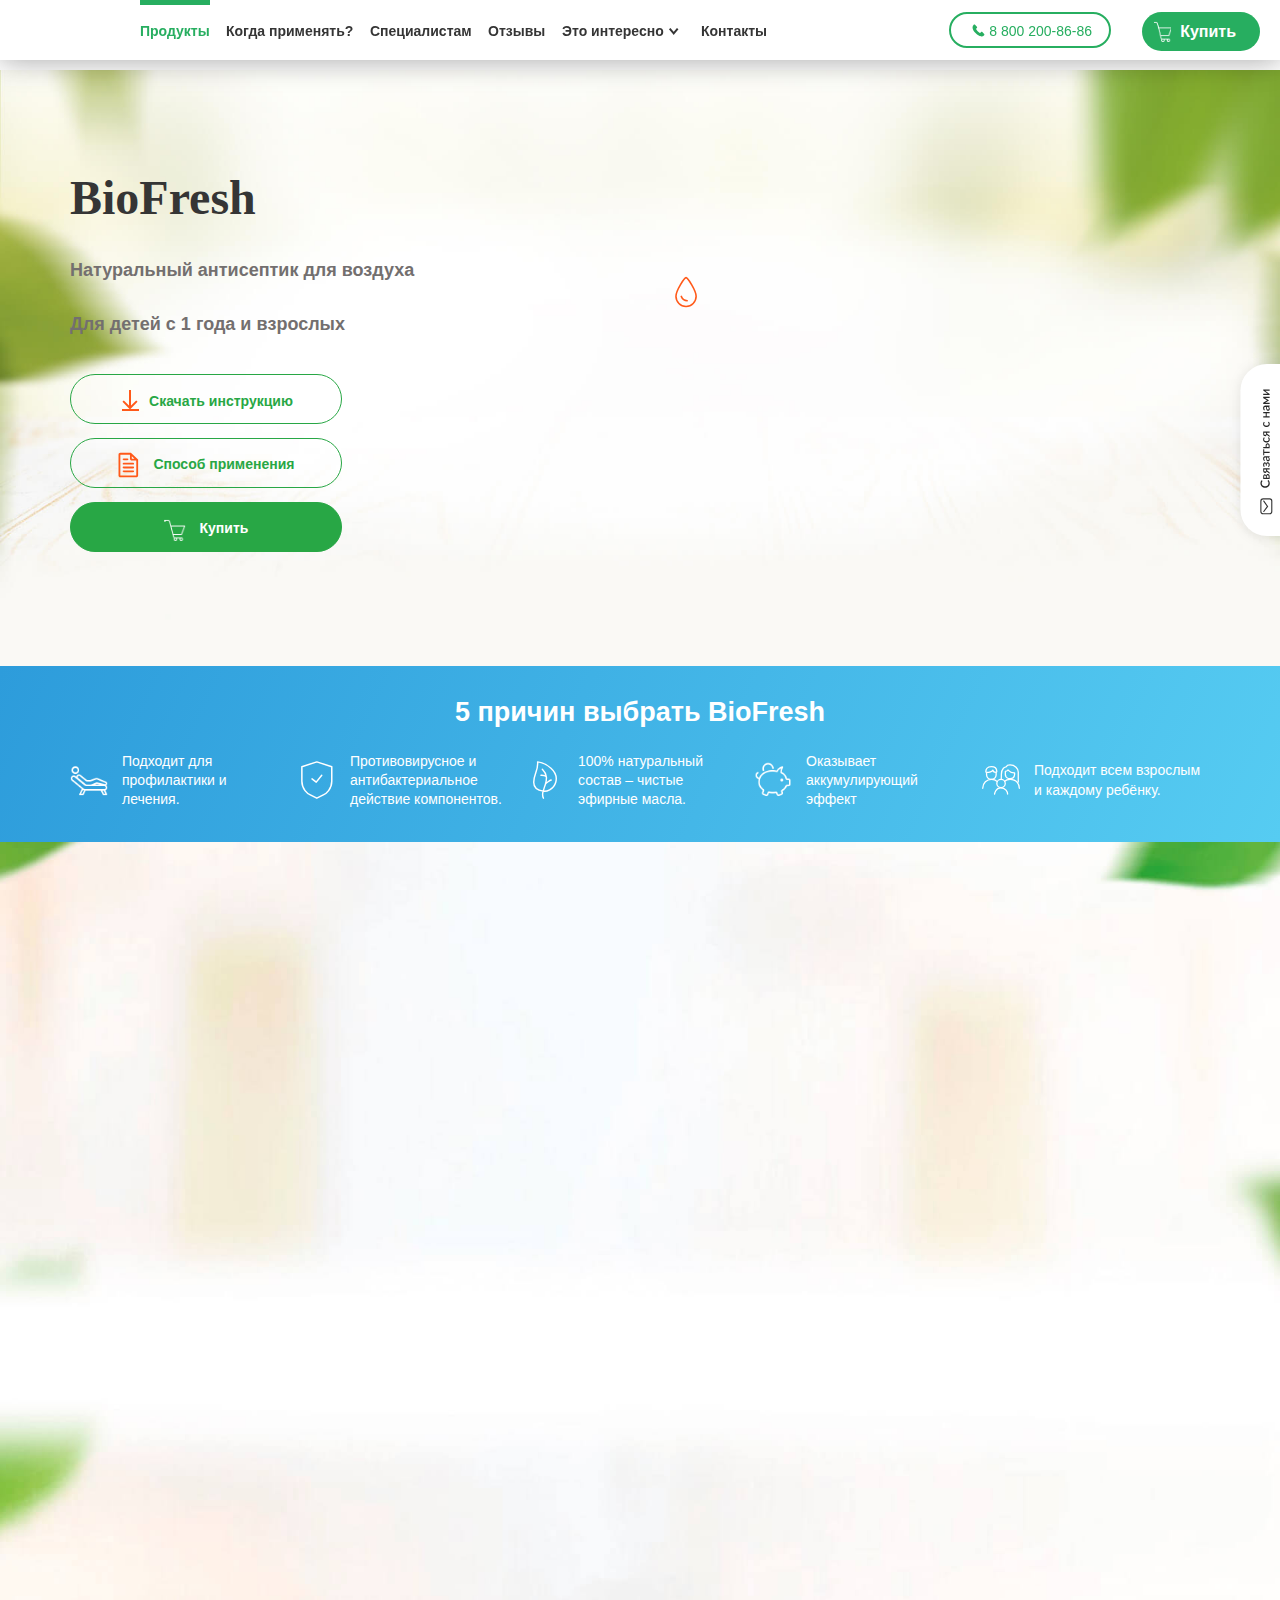
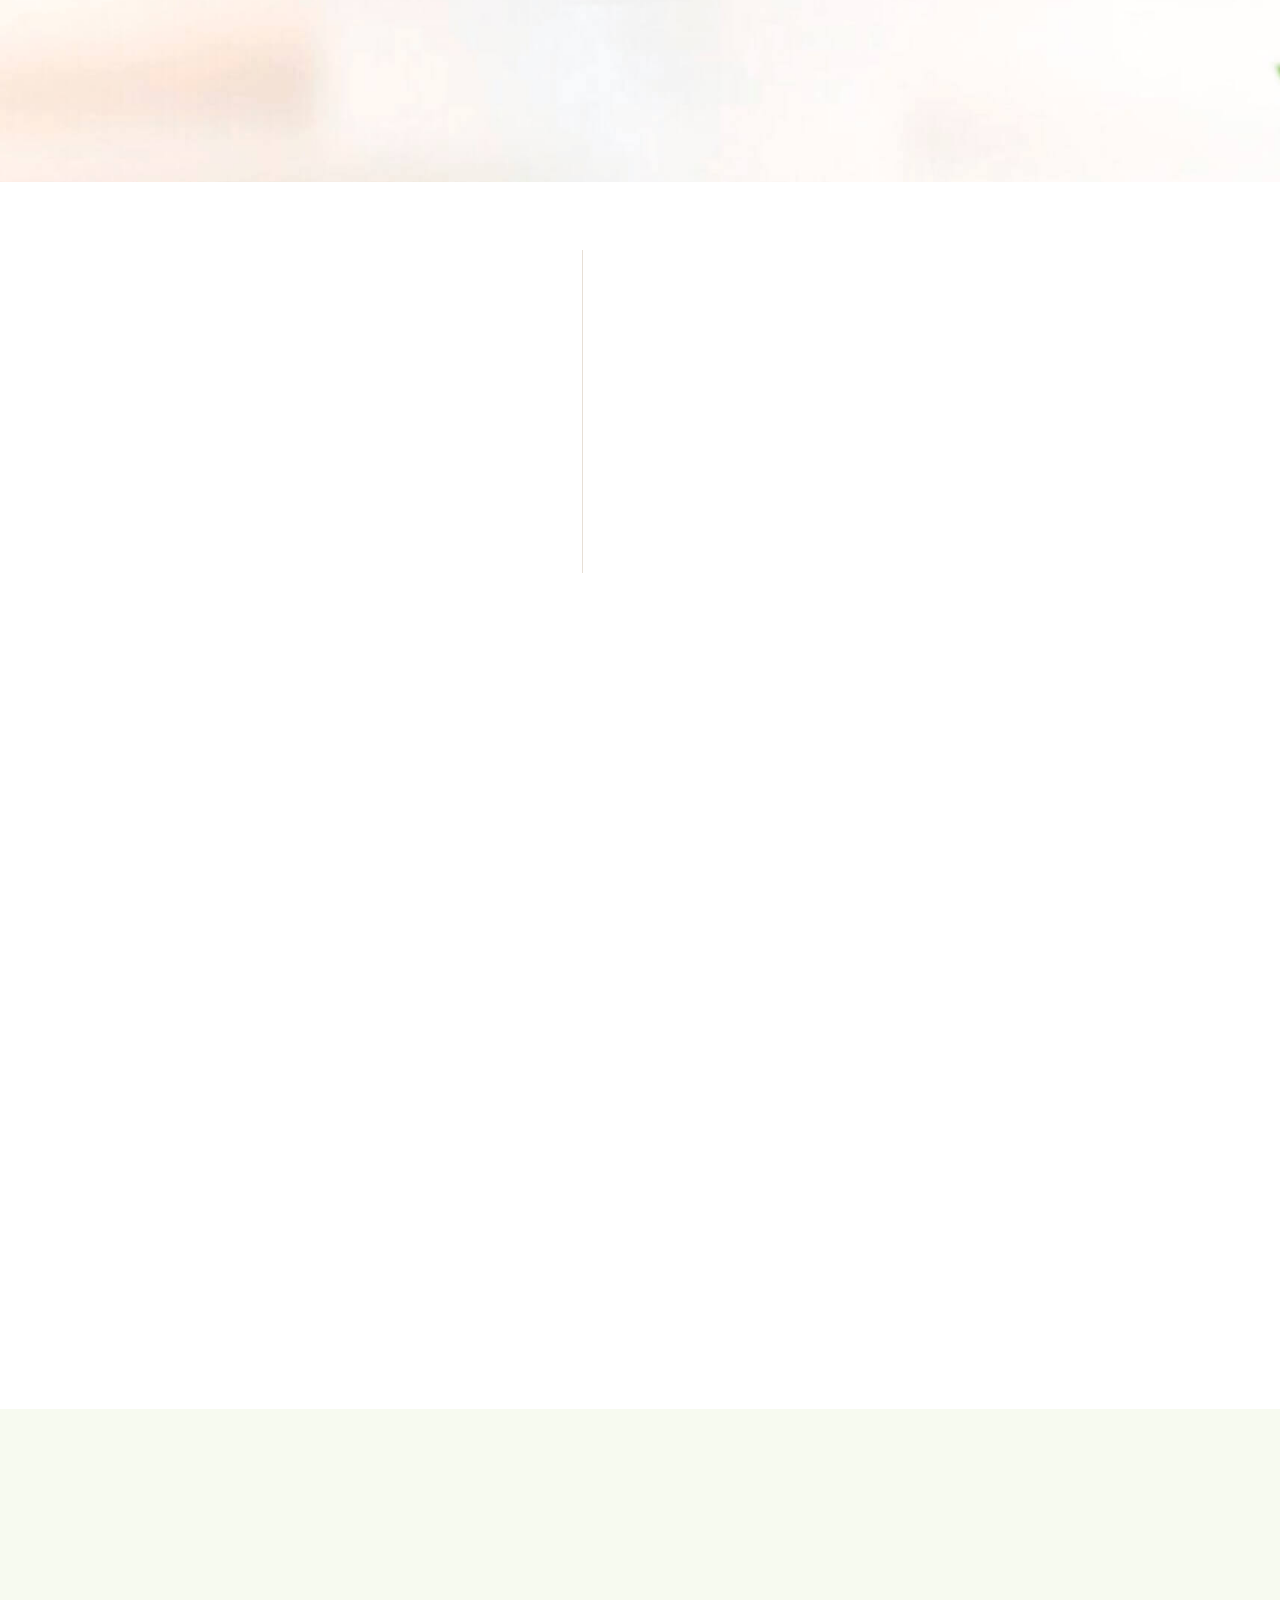
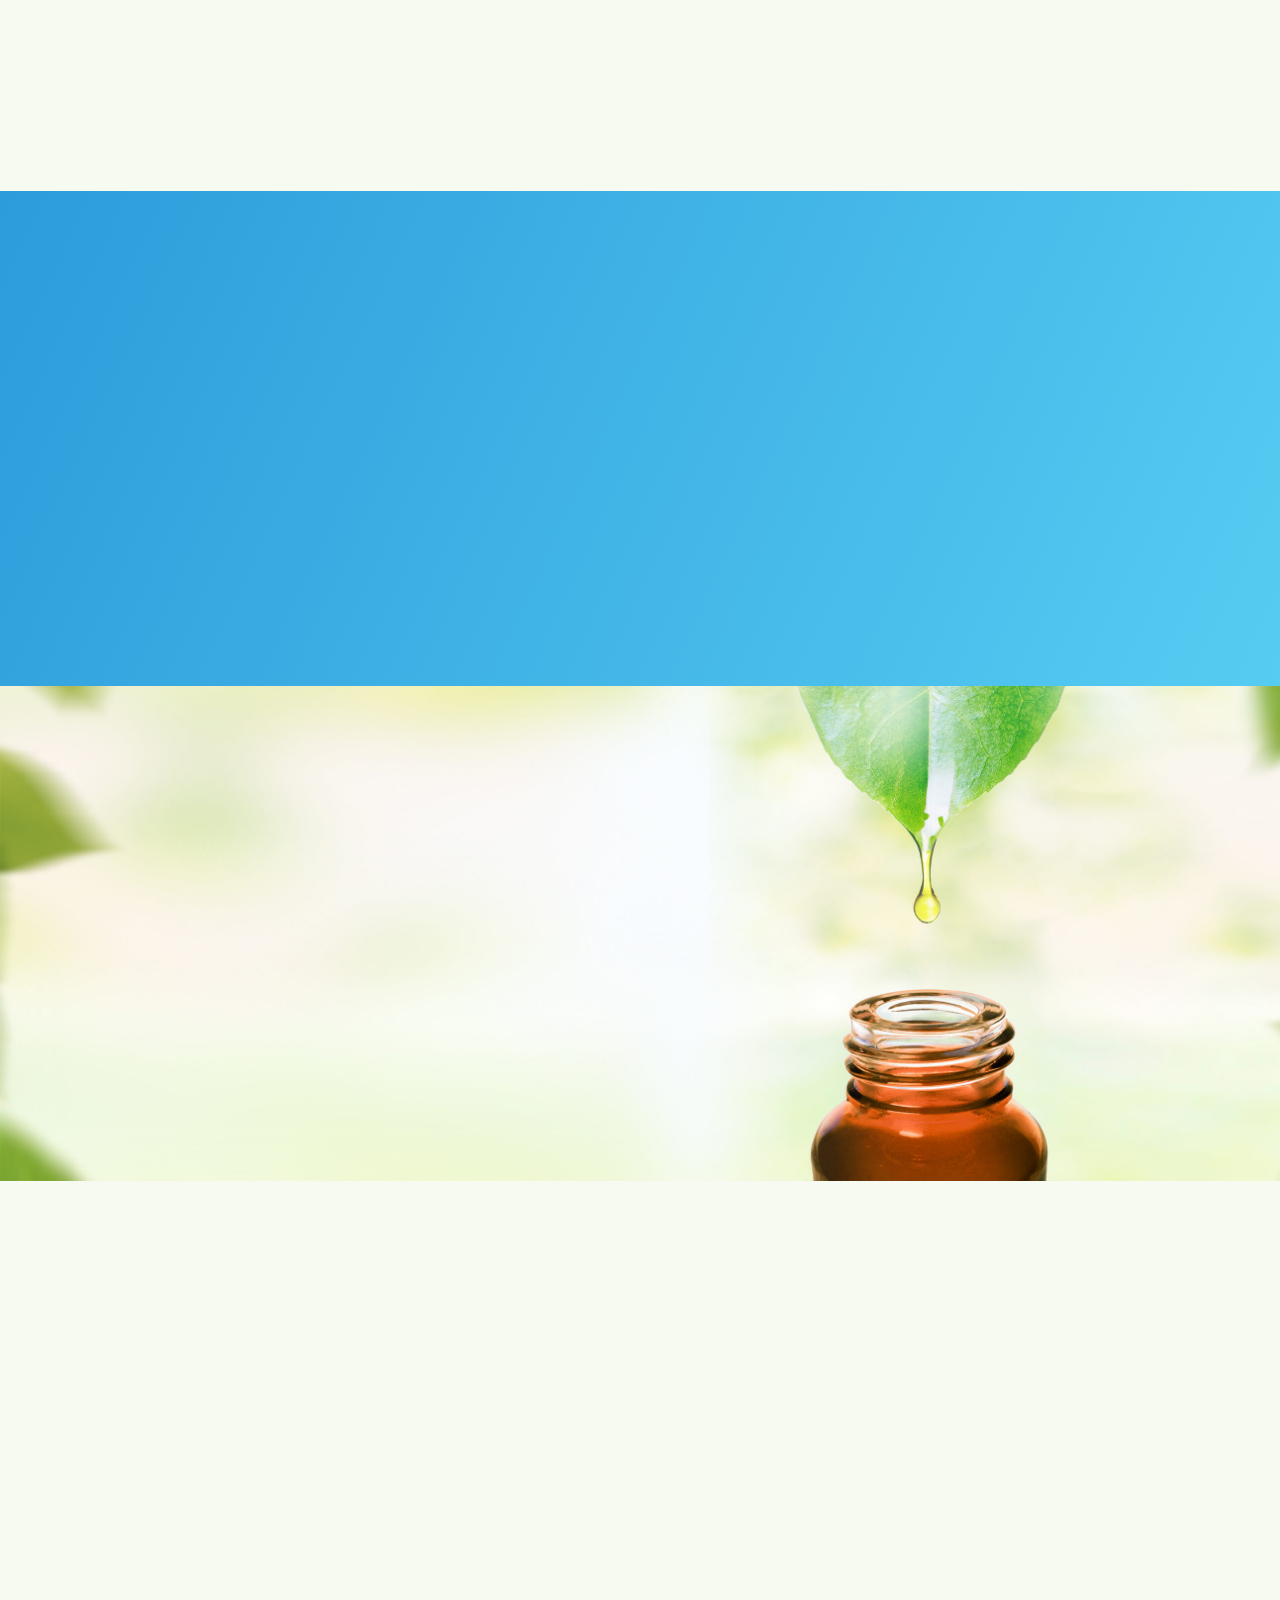
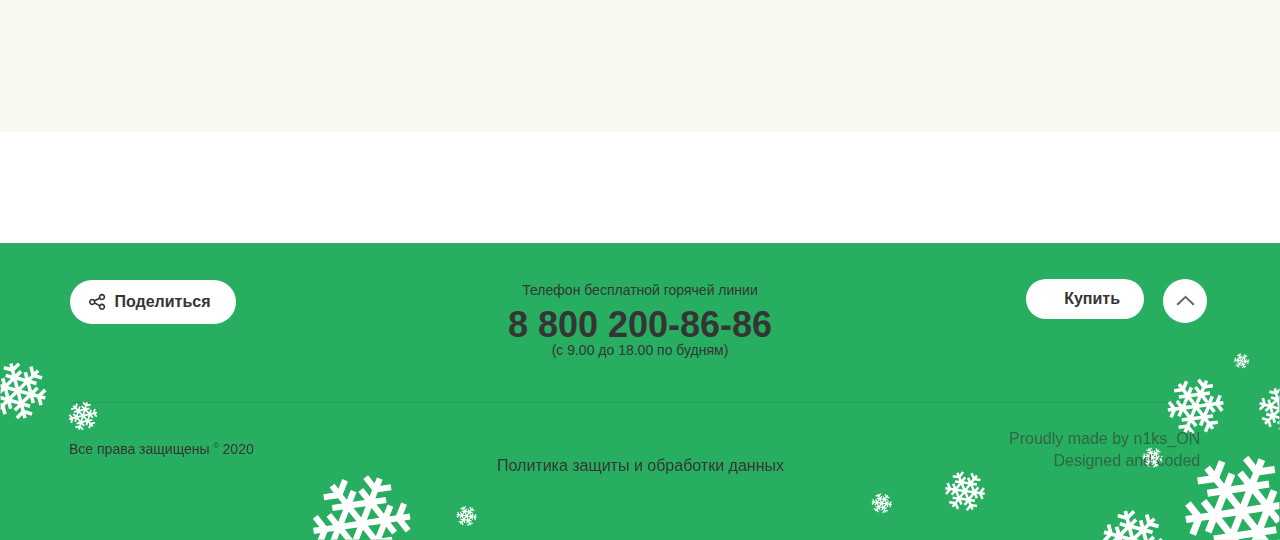
==== commit 45c4e4f6: "master" ====
--- a/products/maslo-dyshi/index.html
+++ b/products/maslo-dyshi/index.html
@@ -3454,12 +3454,12 @@
                                 <div class="reasons__item">
                                     <div class="reasons-item">
                                         <div class="reasons-item__img">
-                                            <img src="../../local/templates/akvion/img/product/reasons-1.svg" class=""
+                                            <img src="../../img/health.png" class=""
                                                 alt="reasons" />
                                         </div>
                                         <div class="reasons-item__txt">
                                             <span>
-                                                Эффективность и безопасность подтверждены клинически.
+                                                Подходит для профилактики и лечения.
                                             </span>
                                         </div>
                                     </div>
@@ -3485,7 +3485,7 @@
                                         </div>
                                         <div class="reasons-item__txt">
                                             <span>
-                                                100% натуральный состав – чистые эфирные масла из Германии.
+                                                100% натуральный состав – чистые эфирные масла.
                                             </span>
                                         </div>
                                     </div>
@@ -3493,14 +3493,13 @@
                                 <div class="reasons__item">
                                     <div class="reasons-item">
                                         <div class="reasons-item__img">
-                                            <img src="../../local/templates/akvion/img/product/reasons-4.svg" class=""
+                                            <img src="../../img/effect.png" class=""
                                                 alt="reasons" />
                                         </div>
                                         <div class="reasons-item__txt">
                                             <span>
-                                                Без ограничений
-                                                по длительности
-                                                и частоте применения.
+                                                Оказывает аккумулирующий
+                                                эффект
                                             </span>
                                         </div>
                                     </div>
@@ -3513,7 +3512,7 @@
                                         </div>
                                         <div class="reasons-item__txt">
                                             <span>
-                                                Удобно в применении для взрослых, комфортно для детей.
+                                                Подходит всем взрослым и каждому ребёнку.
                                             </span>
                                         </div>
                                     </div>
@@ -3598,17 +3597,7 @@
                                     <div class="p_left_side_tc">
                                         <div class="subs_title" data-aos="fade-up">Действие</div>
                                         <div class="subs_text" data-aos="fade-up">
-                                            В сезон простуд болезнетворные микроорганизмы «переходят» от больного
-                                            человека к здоровому по воздуху.
-                                            Поэтому грипп и другие простудные заболевания распространяются так быстро:
-                                            дышат все и везде.
-                                            <a href="https://maslo-dishi.ru/ingredients/maslo-dyshi/">Эфирные масла</a>
-                                            с противовирусными и антибактериальными свойствами при испарении уничтожают
-                                            бактерии и вирусы в окружающем нас воздухе.
-                                            В результате риск заразиться резко снижается. Действие длится 4-6 часов.
-                                            Кроме того, применение BioFresh в комплексной терапии ОРВИ
-                                            уменьшает риск осложнений, а также облегчает течение простуды и ускоряет
-                                            выздоровление*.<br /><br />
+                                            В это время года простуды и патогенные бактерии «переходят» с больного ко здоровому человеку по воздуху. По этой причине вирусы, а также прочие простудные болезни разносятся стремительным образом: дышат все без исключения. С антивирусными и противобактериальными качествами присутствие испарения устраняют бактерии и микробы в находящейся вокруг нас атмосфере. В следствии, угроза заболеть стремительно уменьшается. Процесс продолжается 4-6 часов. Помимо этого, использование BioFresh в единой терапии ОРВИ сокращаяет риски осложнений, но кроме того упрощает течение простуды, а также стимулирует выздоровление*.<br /><br />
                                         </div>
                                     </div>
                                 </div>
@@ -3866,7 +3855,7 @@
                                     </div>
                                     <div class="threesteps-item__text">
                                         <span>
-                                            Только для наружного применения.
+                                            Только с целью внешнего использования.
                                         </span>
                                     </div>
                                 </div>
@@ -3885,7 +3874,7 @@
                                     </div>
                                     <div class="threesteps-item__text">
                                         <span>
-                                            Не наносить на слизистые и поврежденную кожу.
+                                            Нельзя применять на слизистые и пораненную кожу.
                                         </span>
                                     </div>
                                 </div>
@@ -3904,8 +3893,8 @@
                                     </div>
                                     <div class="threesteps-item__text">
                                         <span>
-                                            Перед нанесением убедитесь на незаметном участке ткани, что BioFresh не
-                                            оставляет пятен.
+                                            Перед нанесением удостоверьтесь на неприметном участке ткани, чтобы BioFresh не
+                                            оставил пятен.
                                         </span>
                                     </div>
                                 </div>
@@ -3935,7 +3924,7 @@
                             <div class="prodbgblock-info">
                                 <div class="prodbgblock-info__title" data-aos="fade-up">
                                     <span>
-                                        Без риска лекарственного взаимодействия при применении:
+                                        Без риска лекарственного взаимодействия при использовании:
                                     </span>
                                 </div>
                                 <div class="prodbgblock-info__list">
@@ -3945,7 +3934,7 @@
                                         </div>
                                         <div class="prodbgblock-info-item__txt">
                                             <span>
-                                                <strong>С витаминами</strong> для снижения риска заражения ОРВИ.
+                                                <strong>С витаминами</strong> с целью уменьшения риска заражения ОРВИ.
                                             </span>
                                         </div>
                                     </div>
@@ -3955,8 +3944,8 @@
                                         </div>
                                         <div class="prodbgblock-info-item__txt">
                                             <span>
-                                                <strong>С противовирусными и иммуномодуляторами</strong> в комплексной
-                                                терапии и профилактике ОРВИ.
+                                                <strong>С антивирусными и иммуномодуляторами</strong> в единой
+                                                терапии, а также профилактике ОРВИ.
                                             </span>
                                         </div>
                                     </div>
@@ -4139,10 +4128,7 @@
                                     <div class="pr_info_item_text">
                                         <div class="pr_info_item_text_title">Меры предосторожности:</div>
                                         <div class="pr_info_item_text_">
-                                            Не наносить на слизистые и поврежденную кожу. При попадании в глаза
-                                            тщательно промойте их водой. Если BioFresh вызывает у вас необычную
-                                            реакцию, проконсультируйтесь с врачом. Не применять после истечения
-                                            указанного на упаковке срока годности. </div>
+                                            Нельзя применять на слизистые, а также пораненную кожу. При попадании в глаза обязательно промойте их водой. В случае, если BioFresh вызывает необыкновенную реакцию, проконсультируйтесь с доктором. Нельзя использовать уже после истечения подтвержденного в упаковке времени годности.</div>
                                     </div>
                                 </div>
                             </div>
